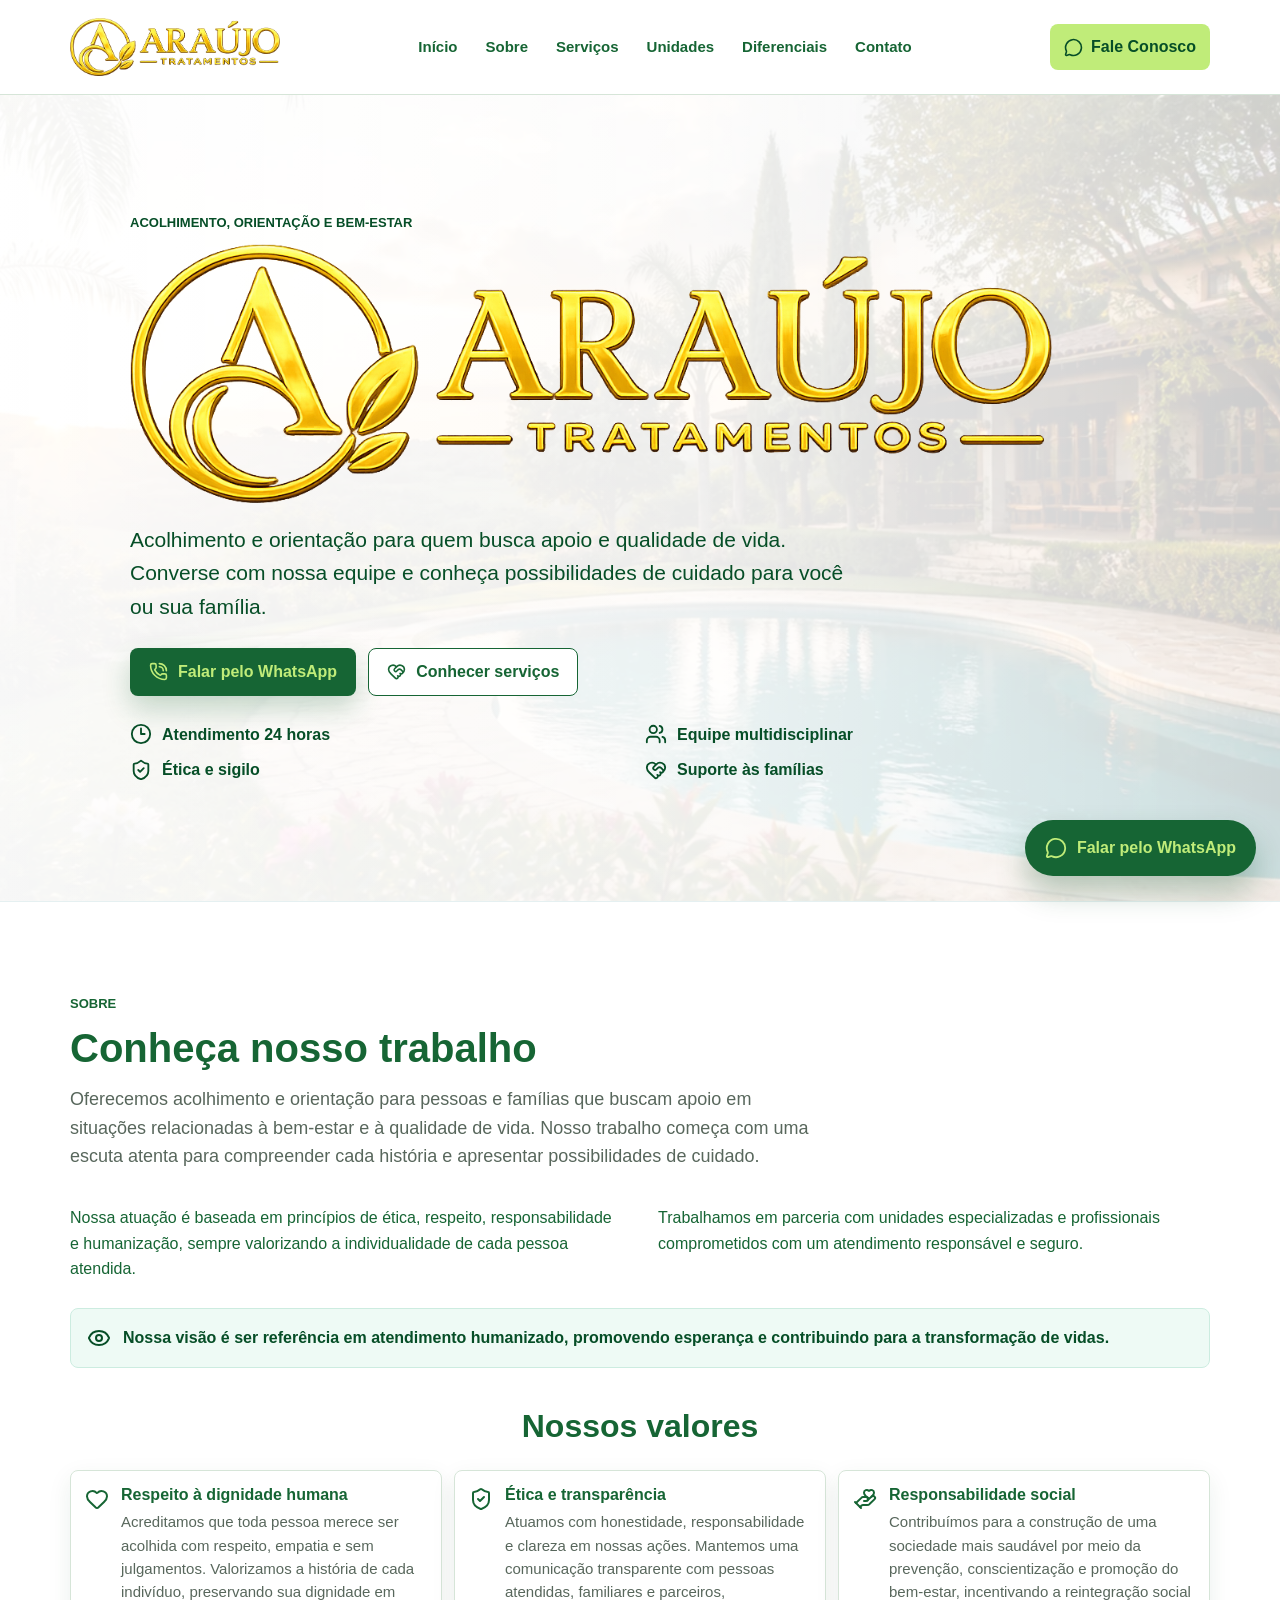
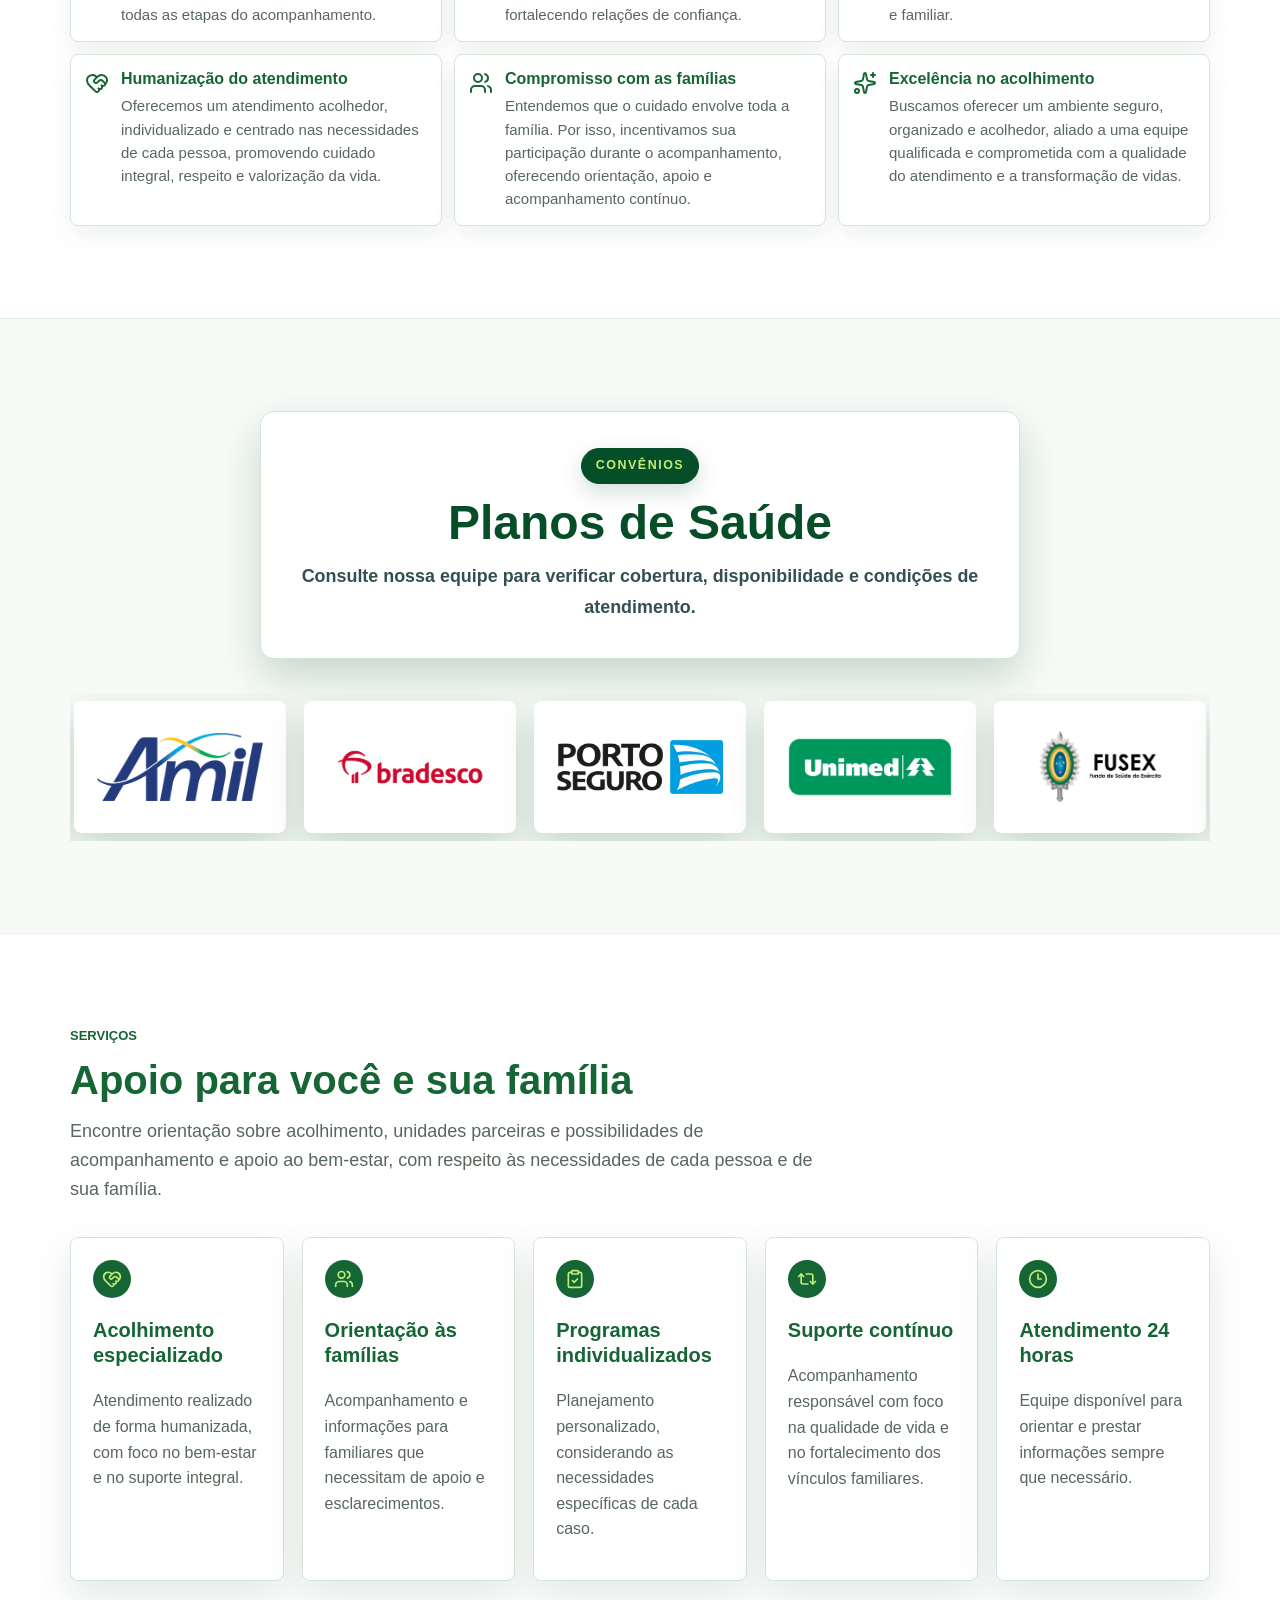
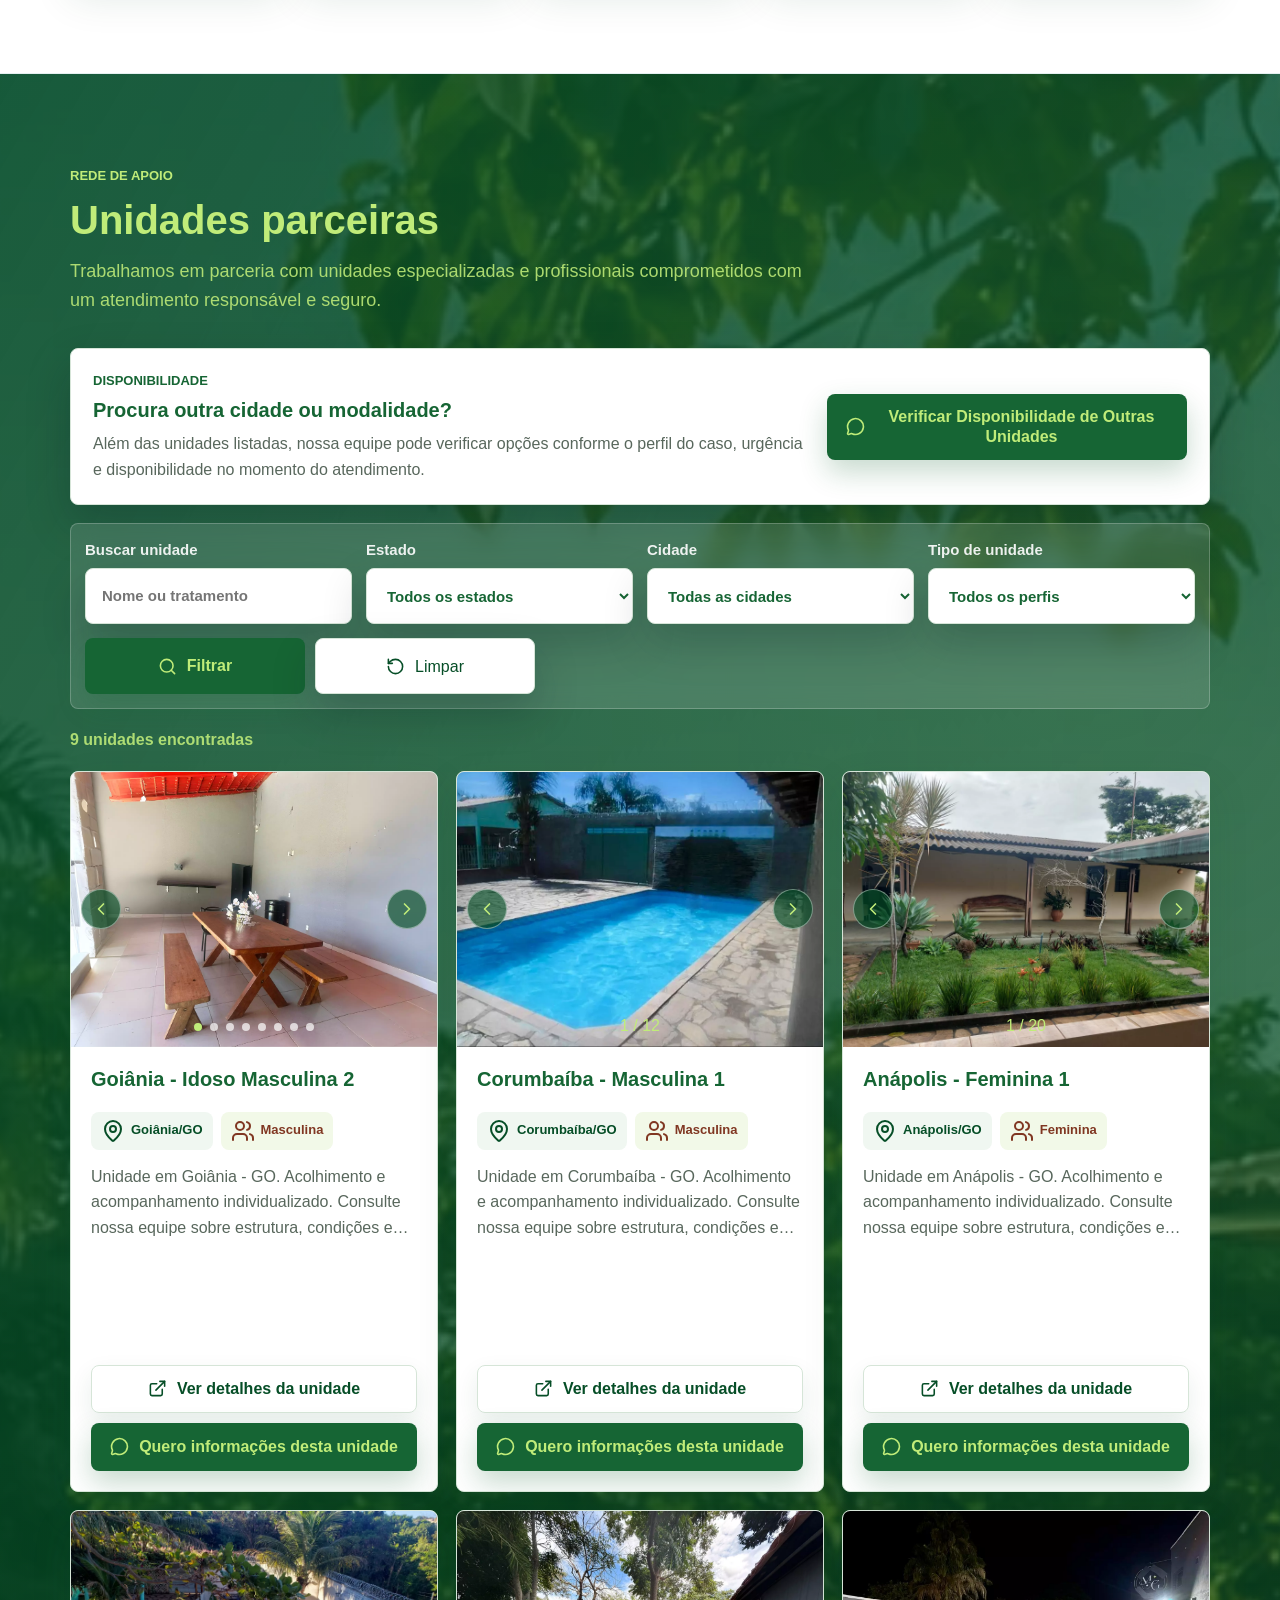
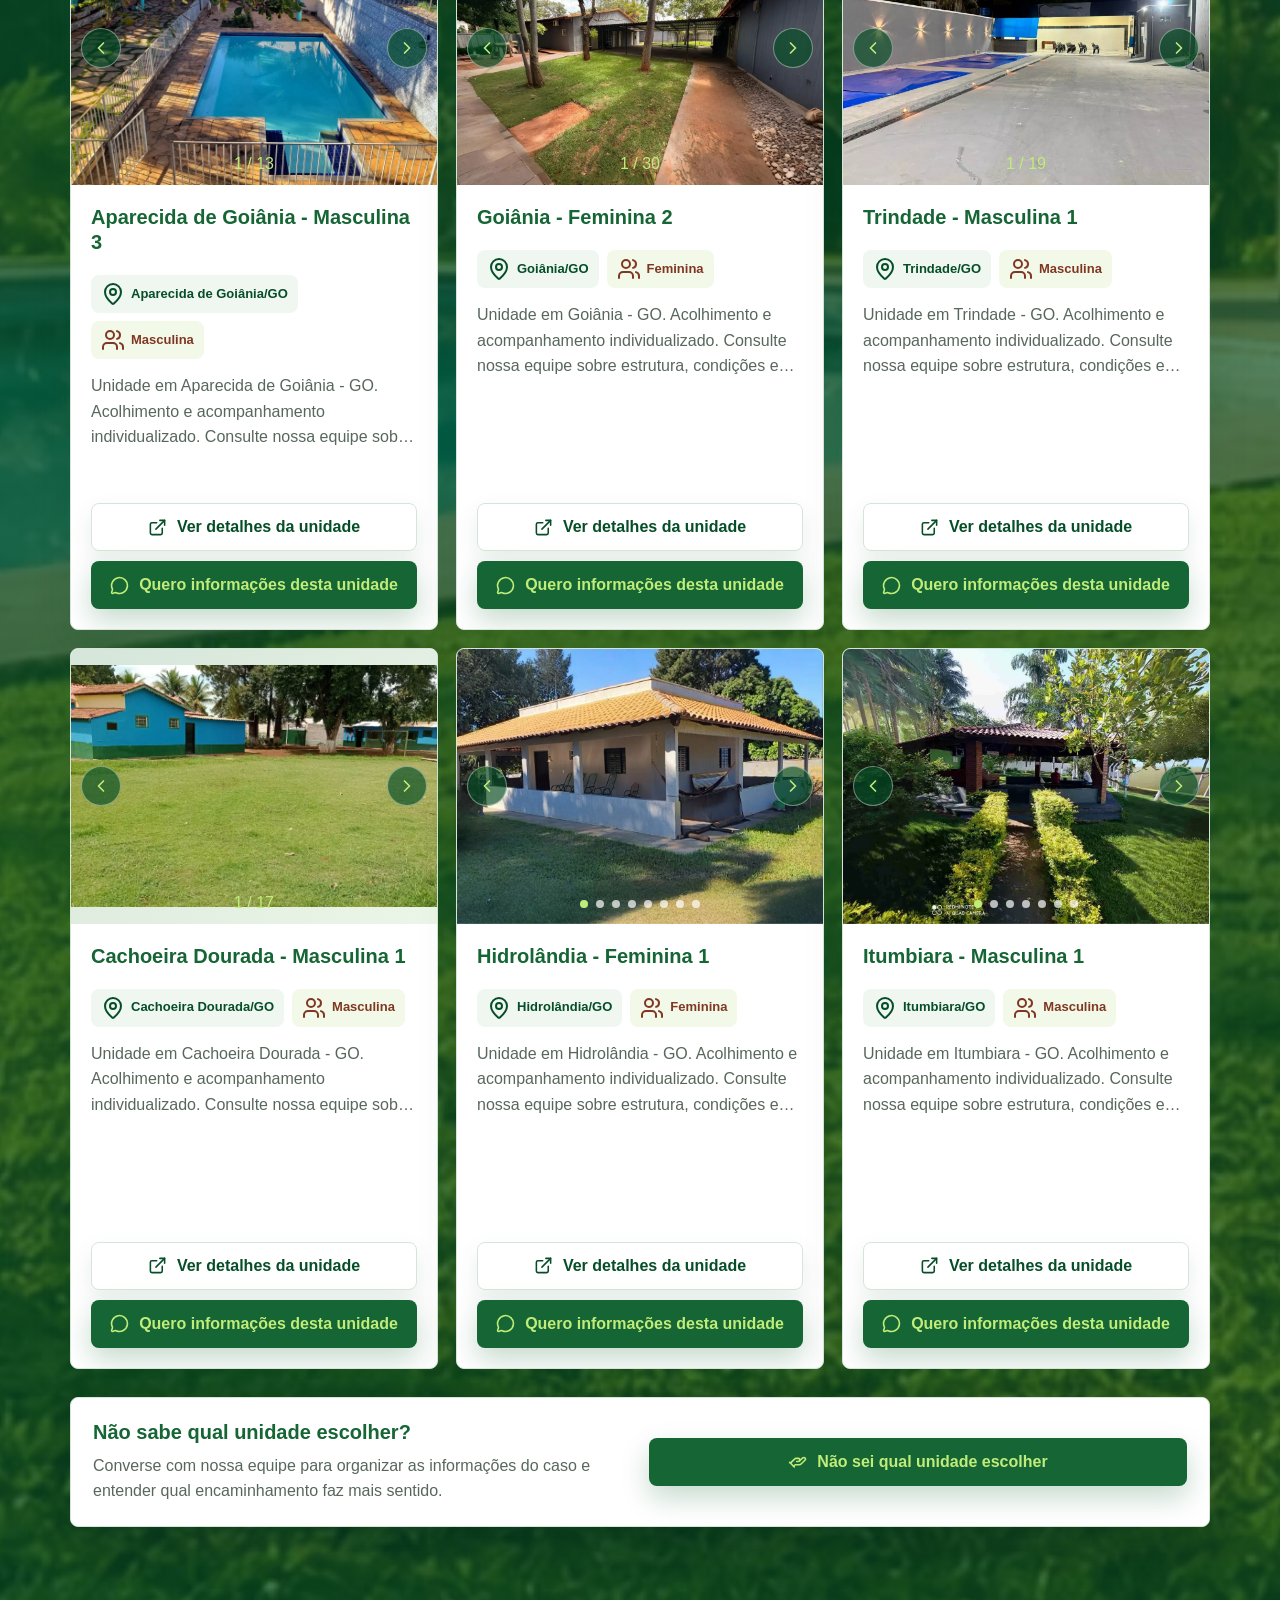
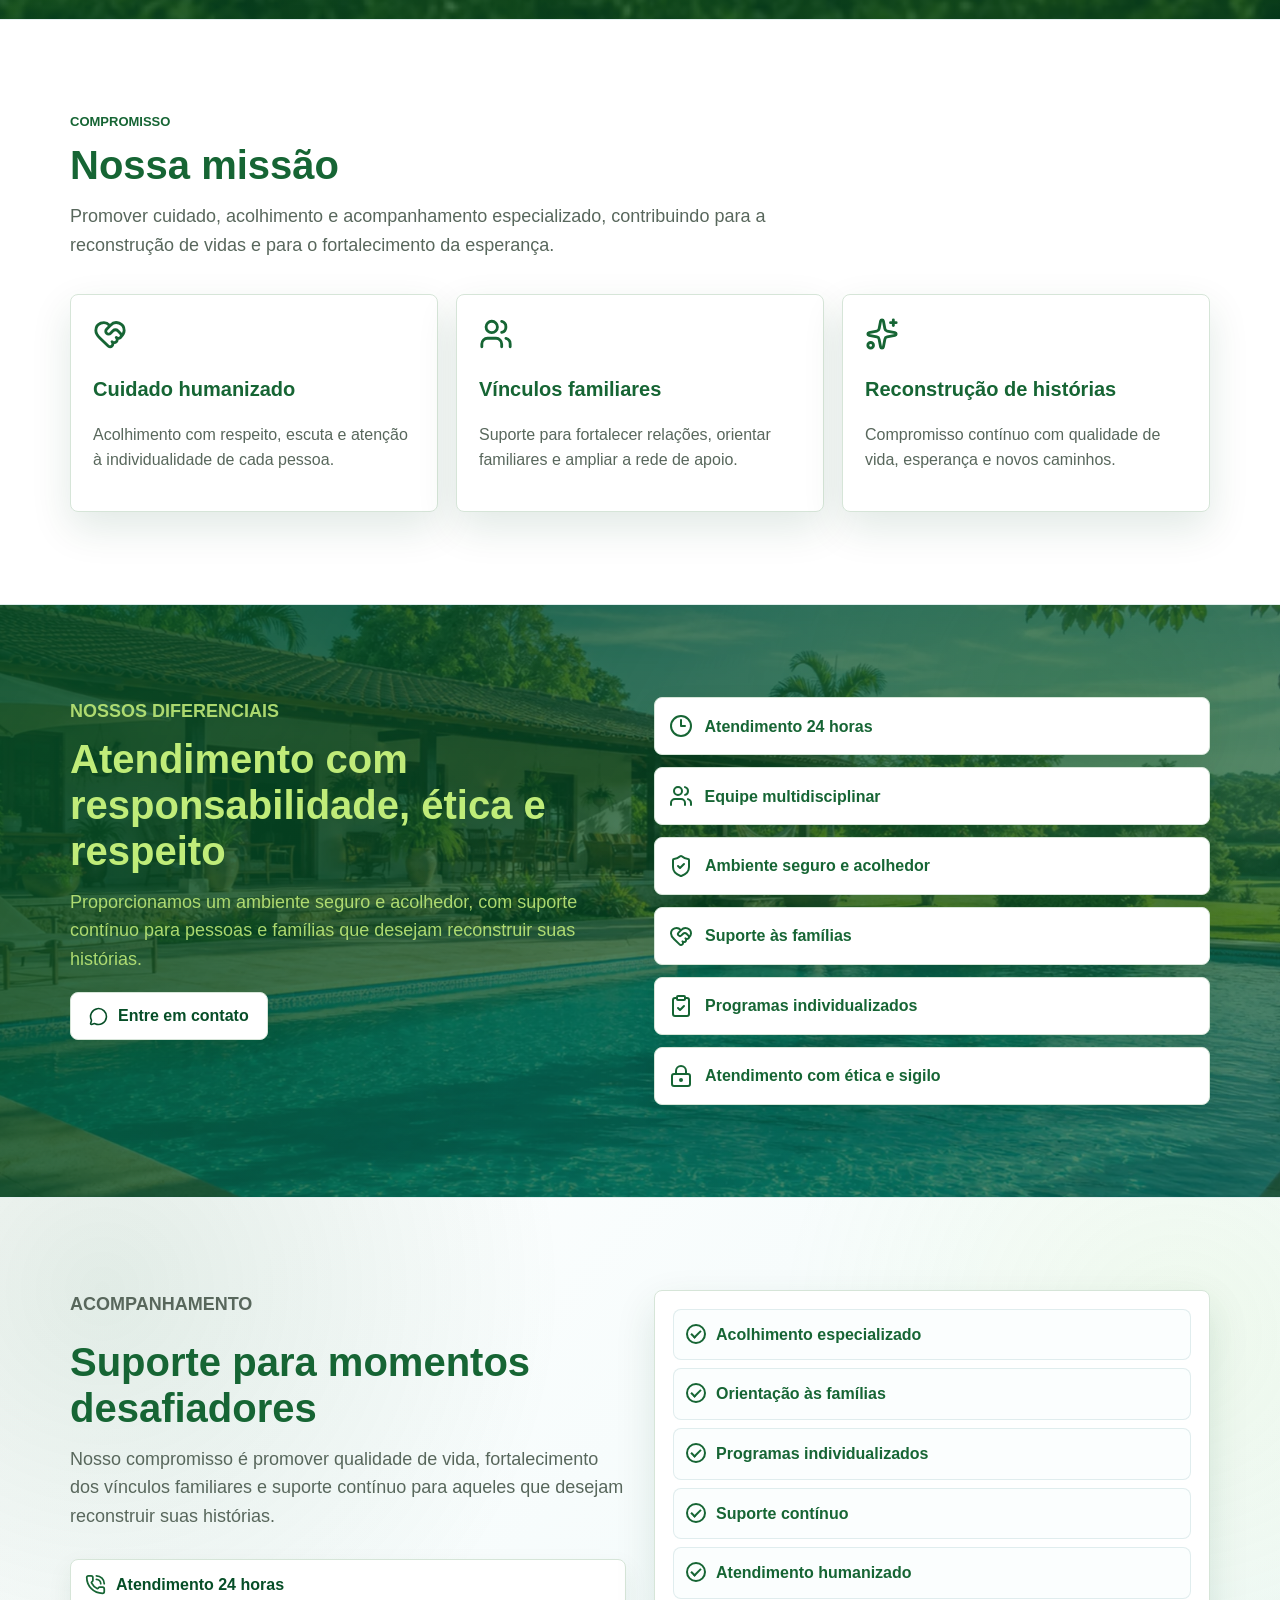
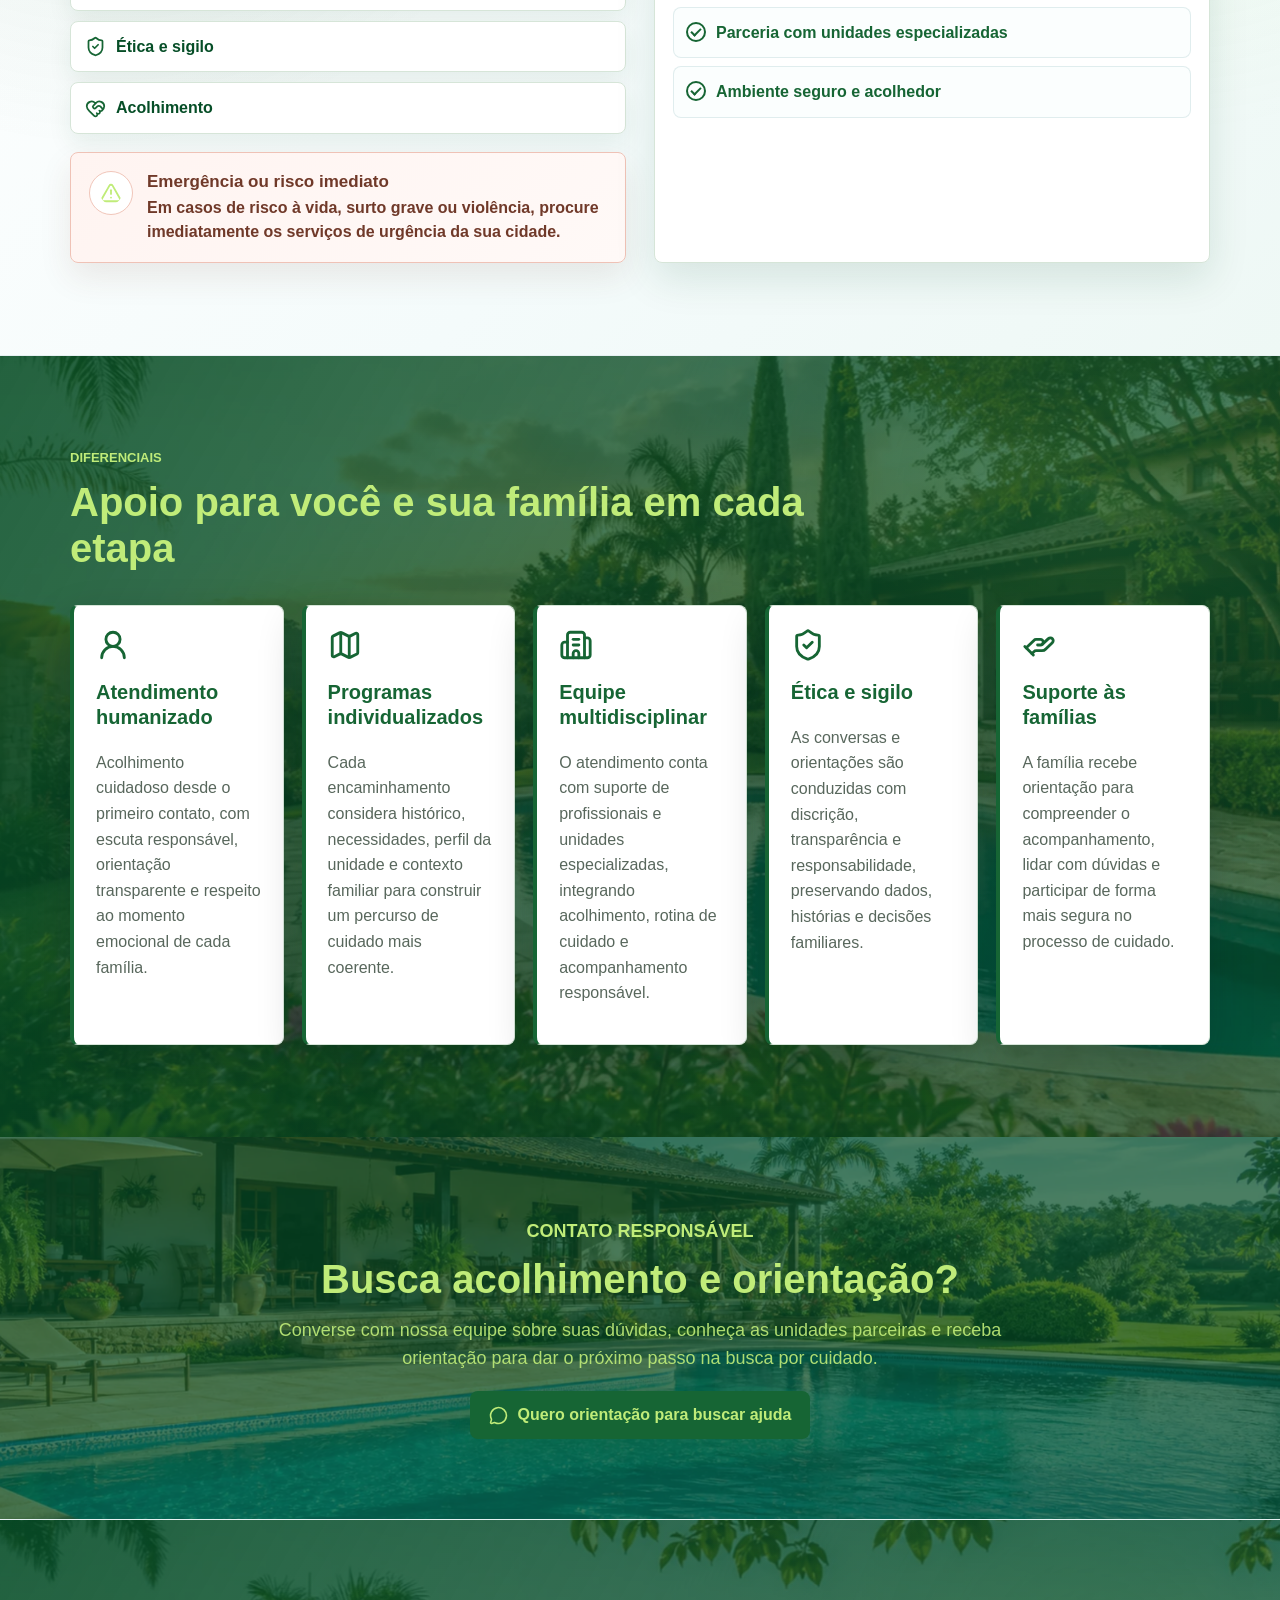
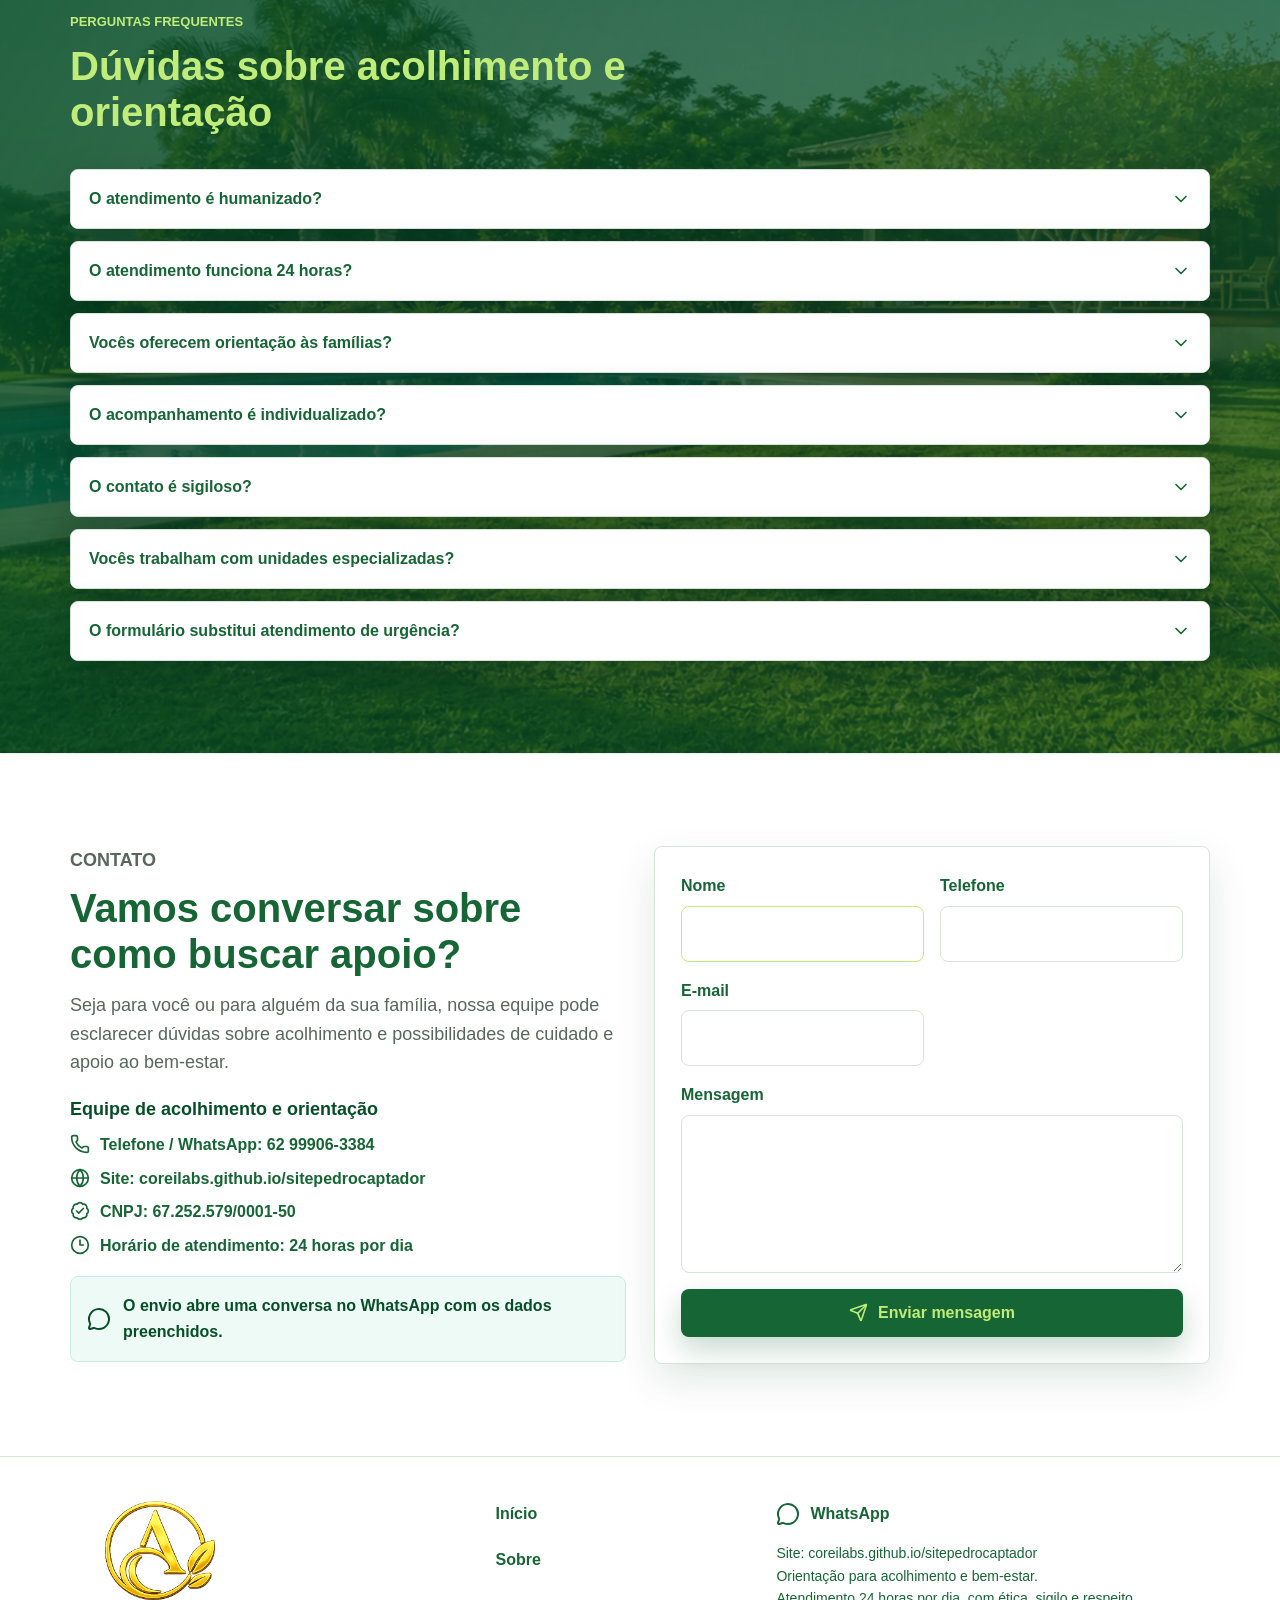
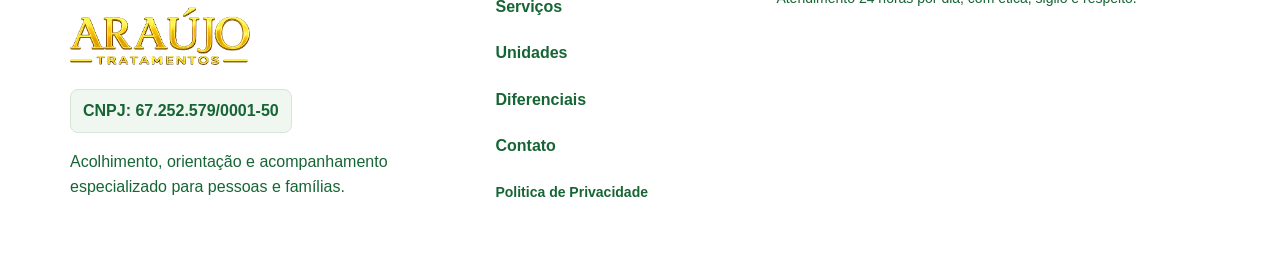
==== index.html @ b1c47b41 "a" ====
<!doctype html>
<html lang="pt-BR"><head><meta charset="utf-8"><meta name="viewport" content="width=device-width, initial-scale=1"><title>Araújo Tratamentos | Acolhimento e Bem-estar em Goiás</title><meta name="description" content="Acolhimento, orientação e apoio ao bem-estar em Goiás. Conheça as unidades parceiras e fale com nossa equipe. Atendimento 24 horas."><meta name="theme-color" content="#166534"><link rel="canonical" href="https://coreilabs.github.io/sitepedrocaptador/"><link rel="icon" href="assets/favicon.png?v=20261027"><meta property="og:locale" content="pt_BR"><meta property="og:type" content="website"><meta property="og:title" content="Araújo Tratamentos | Acolhimento e Bem-estar em Goiás"><meta property="og:description" content="Acolhimento, orientação e apoio ao bem-estar em Goiás. Conheça as unidades parceiras e fale com nossa equipe. Atendimento 24 horas."><meta property="og:url" content="https://coreilabs.github.io/sitepedrocaptador/"><meta property="og:image" content="https://coreilabs.github.io/sitepedrocaptador/assets/og.png?v=20261027"><meta name="twitter:card" content="summary_large_image"><meta name="twitter:description" content="Acolhimento, orientação e apoio ao bem-estar em Goiás. Conheça as unidades parceiras e fale com nossa equipe. Atendimento 24 horas."><link rel="stylesheet" href="assets/vendor/swiper/11.2.10/swiper-bundle.min.css"><link rel="stylesheet" href="assets/vendor/glightbox/3.3.1/glightbox.min.css"><link rel="stylesheet" href="assets/vendor/aos/2.3.4/aos.css"><link rel="stylesheet" href="assets/style.css"><link rel="stylesheet" href="assets/static.css"><script type="application/ld+json">{"@context": "https://schema.org", "@type": "Organization", "name": "Araújo Tratamentos", "url": "https://coreilabs.github.io/sitepedrocaptador", "logo": "https://coreilabs.github.io/sitepedrocaptador/assets/logotipo-horizontal.png?v=20261027", "telephone": "+5562999063384", "identifier": "67.252.579/0001-50", "areaServed": {"@type": "State", "name": "Goiás"}, "description": "Acolhimento, orientação e apoio ao bem-estar em Goiás. Conheça as unidades parceiras e fale com nossa equipe. Atendimento 24 horas."}</script><!-- Google tag (gtag.js) -->
<script async src="https://www.googletagmanager.com/gtag/js?id=AW-18540442624"></script>
<script>
  window.dataLayer = window.dataLayer || [];
  function gtag(){dataLayer.push(arguments);}
  gtag('js', new Date());
  gtag('config', 'AW-18540442624');
</script>
</head><body class="home static-site">
<header class="site-header" data-header="">
<div class="container header-inner">
<a aria-label="Araújo Tratamentos - início" class="brand" href="#inicio">
<img alt="Araújo Tratamentos" src="assets/logotipo-horizontal.png?v=20261027"/>
</a>
<button aria-expanded="false" aria-label="Abrir menu" class="nav-toggle" data-nav-toggle="" type="button">
<i data-lucide="menu"></i>
</button>
<nav aria-label="Menu principal" class="site-nav" data-nav-menu="">
<ul class="gat-menu"><li class="menu-item menu-item-type-custom menu-item-object-custom current-menu-item current_page_item menu-item-home menu-item-64" id="menu-item-64"><a aria-current="page" href="#inicio">Início</a></li>
<li class="menu-item menu-item-type-custom menu-item-object-custom current-menu-item current_page_item menu-item-home menu-item-66" id="menu-item-66"><a aria-current="page" href="#sobre">Sobre</a></li>
<li class="menu-item menu-item-type-custom menu-item-object-custom current-menu-item current_page_item menu-item-home menu-item-68" id="menu-item-68"><a aria-current="page" href="#servicos">Serviços</a></li>
<li class="menu-item menu-item-type-custom menu-item-object-custom current-menu-item current_page_item menu-item-home menu-item-70" id="menu-item-70"><a aria-current="page" href="#unidades">Unidades</a></li>
<li class="menu-item menu-item-type-custom menu-item-object-custom current-menu-item current_page_item menu-item-home menu-item-72" id="menu-item-72"><a aria-current="page" href="#diferenciais">Diferenciais</a></li>
<li class="menu-item menu-item-type-custom menu-item-object-custom current-menu-item current_page_item menu-item-home menu-item-74" id="menu-item-74"><a aria-current="page" href="#contato">Contato</a></li>
</ul> </nav>
<a class="header-cta" data-whatsapp-default="" href="https://wa.me/556299063384" rel="noopener noreferrer" target="_blank">
<i data-lucide="message-circle"></i><span>Fale Conosco</span>
</a>
</div>
</header>
<main>
<section class="hero visual-bg" data-parallax="" id="inicio" style="--section-image: url('img/backgrounds/chacara-piscina-03.webp'); --image-position: center 46%;">
<div class="container hero-content" data-aos="fade-up">
<p class="eyebrow">Acolhimento, orientação e bem-estar</p>
<div class="hero-brand"><h1 class="screen-reader-text">Araújo Tratamentos — Acolhimento e Bem-estar em Goiás</h1><img alt="" aria-hidden="true" class="hero-logo hero-logo-desktop" src="assets/logotipo-horizontal.png?v=20261027"/><img alt="" aria-hidden="true" class="hero-logo hero-logo-mobile" src="assets/logotipo-vertical.png?v=20261027"/></div>
<p class="hero-lead">Acolhimento e orientação para quem busca apoio e qualidade de vida. Converse com nossa equipe e conheça possibilidades de cuidado para você ou sua família.</p>
<div class="hero-actions">
<a class="btn btn-primary" data-whatsapp-default="" href="https://wa.me/556299063384" rel="noopener noreferrer" target="_blank">
<i data-lucide="phone-call"></i>
<span>Falar pelo WhatsApp</span>
</a>
<a class="btn btn-outline-light" href="#servicos">
<i data-lucide="heart-handshake"></i>
<span>Conhecer serviços</span>
</a>
</div>
<ul aria-label="Pontos de confiança" class="trust-list">
<li><i data-lucide="clock-3"></i>Atendimento 24 horas</li>
<li><i data-lucide="users"></i>Equipe multidisciplinar</li>
<li><i data-lucide="shield-check"></i>Ética e sigilo</li>
<li><i data-lucide="heart-handshake"></i>Suporte às famílias</li>
</ul>
</div>
</section>
<section class="section section-white" id="sobre">
<div class="container">
<div class="section-heading" data-aos="fade-up">
<p class="eyebrow">Sobre</p>
<h2>Conheça nosso trabalho</h2>
<p>Oferecemos acolhimento e orientação para pessoas e famílias que buscam apoio em situações relacionadas à bem-estar e à qualidade de vida. Nosso trabalho começa com uma escuta atenta para compreender cada história e apresentar possibilidades de cuidado.</p>
</div>
<div class="support-layout about-layout">
<div data-aos="fade-right">
<p>Nossa atuação é baseada em princípios de ética, respeito, responsabilidade e humanização, sempre valorizando a individualidade de cada pessoa atendida.</p>
<p>Trabalhamos em parceria com unidades especializadas e profissionais comprometidos com um atendimento responsável e seguro.</p>
<div class="contact-direct">
<i data-lucide="eye"></i>
<span>Nossa visão é ser referência em atendimento humanizado, promovendo esperança e contribuindo para a transformação de vidas.</span>
</div>
</div>
<h3 class="about-values-title">Nossos valores</h3>
<div aria-label="Nossos valores" class="support-list" data-aos="fade-left">
<div><i data-lucide="heart"></i><span class="value-copy"><strong>Respeito à dignidade humana</strong><p>Acreditamos que toda pessoa merece ser acolhida com respeito, empatia e sem julgamentos. Valorizamos a história de cada indivíduo, preservando sua dignidade em todas as etapas do acompanhamento.</p></span></div>
<div><i data-lucide="shield-check"></i><span class="value-copy"><strong>Ética e transparência</strong><p>Atuamos com honestidade, responsabilidade e clareza em nossas ações. Mantemos uma comunicação transparente com pessoas atendidas, familiares e parceiros, fortalecendo relações de confiança.</p></span></div>
<div><i data-lucide="hand-heart"></i><span class="value-copy"><strong>Responsabilidade social</strong><p>Contribuímos para a construção de uma sociedade mais saudável por meio da prevenção, conscientização e promoção do bem-estar, incentivando a reintegração social e familiar.</p></span></div>
<div><i data-lucide="heart-handshake"></i><span class="value-copy"><strong>Humanização do atendimento</strong><p>Oferecemos um atendimento acolhedor, individualizado e centrado nas necessidades de cada pessoa, promovendo cuidado integral, respeito e valorização da vida.</p></span></div>
<div><i data-lucide="users"></i><span class="value-copy"><strong>Compromisso com as famílias</strong><p>Entendemos que o cuidado envolve toda a família. Por isso, incentivamos sua participação durante o acompanhamento, oferecendo orientação, apoio e acompanhamento contínuo.</p></span></div>
<div><i data-lucide="sparkles"></i><span class="value-copy"><strong>Excelência no acolhimento</strong><p>Buscamos oferecer um ambiente seguro, organizado e acolhedor, aliado a uma equipe qualificada e comprometida com a qualidade do atendimento e a transformação de vidas.</p></span></div>
</div>
</div>
</div>
</section>
<section class="section health-plans-section" id="planos-saude">
<div class="container">
<div class="section-heading health-plans-heading" data-aos="fade-up">
<p class="eyebrow">Convênios</p>
<h2>Planos de Saúde</h2>
<p>Consulte nossa equipe para verificar cobertura, disponibilidade e condições de atendimento.</p>
</div>
<div class="health-plans-carousel swiper" data-aos="fade-up" data-health-plans-carousel="">
<div class="swiper-wrapper">
<div class="swiper-slide">
<div class="health-plan-logo">
<img alt="Plano de saude 1" loading="lazy" src="assets/media/bff8ca21fbf2fbd9dc77.webp"/>
</div>
</div>
<div class="swiper-slide">
<div class="health-plan-logo">
<img alt="Plano de saude 2" loading="lazy" src="assets/media/c835689d4ea5dfc7ed80.webp"/>
</div>
</div>
<div class="swiper-slide">
<div class="health-plan-logo">
<img alt="Plano de saude 3" loading="lazy" src="assets/media/4aa8906b1c56ac7e76dc.webp"/>
</div>
</div>
<div class="swiper-slide">
<div class="health-plan-logo">
<img alt="Plano de saude 4" loading="lazy" src="assets/media/f9fedcbf18bcaa204c54.webp"/>
</div>
</div>
<div class="swiper-slide">
<div class="health-plan-logo">
<img alt="Unimed" loading="lazy" src="assets/img/health-plans/unimed.webp"/>
</div>
</div>
</div>
</div>
</div>
</section>
<section class="section section-white" id="servicos">
<div class="container">
<div class="section-heading" data-aos="fade-up">
<p class="eyebrow">Serviços</p>
<h2>Apoio para você e sua família</h2>
<p>Encontre orientação sobre acolhimento, unidades parceiras e possibilidades de acompanhamento e apoio ao bem-estar, com respeito às necessidades de cada pessoa e de sua família.</p>
</div>
<div class="steps-grid">
<article class="step-card" data-aos="fade-up">
<span><i data-lucide="heart-handshake"></i></span>
<h3>Acolhimento especializado</h3>
<p>Atendimento realizado de forma humanizada, com foco no bem-estar e no suporte integral.</p>
</article>
<article class="step-card" data-aos="fade-up" data-aos-delay="60">
<span><i data-lucide="users"></i></span>
<h3>Orientação às famílias</h3>
<p>Acompanhamento e informações para familiares que necessitam de apoio e esclarecimentos.</p>
</article>
<article class="step-card" data-aos="fade-up" data-aos-delay="120">
<span><i data-lucide="clipboard-check"></i></span>
<h3>Programas individualizados</h3>
<p>Planejamento personalizado, considerando as necessidades específicas de cada caso.</p>
</article>
<article class="step-card" data-aos="fade-up" data-aos-delay="180">
<span><i data-lucide="repeat-2"></i></span>
<h3>Suporte contínuo</h3>
<p>Acompanhamento responsável com foco na qualidade de vida e no fortalecimento dos vínculos familiares.</p>
</article>
<article class="step-card" data-aos="fade-up" data-aos-delay="240">
<span><i data-lucide="clock-3"></i></span>
<h3>Atendimento 24 horas</h3>
<p>Equipe disponível para orientar e prestar informações sempre que necessário.</p>
</article>
</div>
</div>
</section>
<section class="section image-band" data-parallax="" id="unidades" style="--section-image: url('img/backgrounds/chacara-piscina-01.webp');">
<div class="container">
<div class="section-heading" data-aos="fade-up">
<p class="eyebrow">Rede de apoio</p>
<h2>Unidades parceiras</h2>
<p>Trabalhamos em parceria com unidades especializadas e profissionais comprometidos com um atendimento responsável e seguro.</p>
</div>
<div class="unit-availability" data-aos="fade-up">
<div>
<p class="eyebrow">Disponibilidade</p>
<h3>Procura outra cidade ou modalidade?</h3>
<p>Além das unidades listadas, nossa equipe pode verificar opções conforme o perfil do caso, urgência e disponibilidade no momento do atendimento.</p>
</div>
<a class="btn btn-primary" data-whatsapp-other-units="" href="https://wa.me/556299063384" rel="noopener noreferrer" target="_blank">
<i data-lucide="message-circle"></i>
<span>Verificar Disponibilidade de Outras Unidades</span>
</a>
</div>
<form aria-label="Filtros das unidades" class="unit-toolbar unit-toolbar-api">
<label class="select-filter" for="unitSearch"><span>Buscar unidade</span><input aria-controls="unidadesGrid" id="unitSearch" maxlength="100" placeholder="Nome ou tratamento" type="search"/></label>
<label class="select-filter" for="stateFilter"><span>Estado</span><select aria-controls="unidadesGrid" id="stateFilter"><option value="">Todos os estados</option><option value="GO">Goiás</option></select></label>
<label class="select-filter" for="cityFilter"><span>Cidade</span><select aria-controls="unidadesGrid" id="cityFilter"><option value="">Todas as cidades</option></select></label>
<label class="select-filter" for="typeFilter"><span>Tipo de unidade</span><select aria-controls="unidadesGrid" id="typeFilter"><option value="">Todos os perfis</option></select></label>
<div class="unit-filter-actions"><button class="btn btn-primary" type="submit"><i data-lucide="search"></i><span>Filtrar</span></button><button class="filter-reset" type="reset"><i data-lucide="rotate-ccw"></i><span>Limpar</span></button></div></form>
<p aria-live="polite" class="unit-count" id="unitCount">9 unidades encontradas</p>
<div aria-live="polite" class="units-grid" id="unidadesGrid"></div><noscript><p>Ative o JavaScript para consultar as nove unidades e suas fotos, ou fale com nossa equipe pelo telefone <a href="tel:+5562999063384">62 99906-3384</a>.</p></noscript>
<p class="empty-state" hidden="" id="emptyState">Nenhuma unidade encontrada com os filtros selecionados.</p>

<div class="unit-help" data-aos="fade-up">
<div>
<h3>Não sabe qual unidade escolher?</h3>
<p>Converse com nossa equipe para organizar as informações do caso e entender qual encaminhamento faz mais sentido.</p>
</div>
<a class="btn btn-primary" data-whatsapp-unknown="" href="https://wa.me/556299063384" rel="noopener noreferrer" target="_blank">
<i data-lucide="helping-hand"></i>
<span>Não sei qual unidade escolher</span>
</a>
</div>
</div>
</section>
<section class="section section-white">
<div class="container">
<div class="section-heading" data-aos="fade-up">
<p class="eyebrow">Compromisso</p>
<h2>Nossa missão</h2>
<p>Promover cuidado, acolhimento e acompanhamento especializado, contribuindo para a reconstrução de vidas e para o fortalecimento da esperança.</p>
</div>
<div class="cards-grid three">
<article class="info-card" data-aos="zoom-in">
<i data-lucide="heart-handshake"></i>
<h3>Cuidado humanizado</h3>
<p>Acolhimento com respeito, escuta e atenção à individualidade de cada pessoa.</p>
</article>
<article class="info-card" data-aos="zoom-in" data-aos-delay="80">
<i data-lucide="users"></i>
<h3>Vínculos familiares</h3>
<p>Suporte para fortalecer relações, orientar familiares e ampliar a rede de apoio.</p>
</article>
<article class="info-card" data-aos="zoom-in" data-aos-delay="160">
<i data-lucide="sparkles"></i>
<h3>Reconstrução de histórias</h3>
<p>Compromisso contínuo com qualidade de vida, esperança e novos caminhos.</p>
</article>
</div>
</div>
</section>
<section class="section image-band support-section" data-parallax="" id="diferenciais" style="--section-image: url('img/backgrounds/chacara-piscina-02.webp');">
<div class="container support-layout">
<div class="support-copy" data-aos="fade-right">
<p class="eyebrow">Nossos diferenciais</p>
<h2>Atendimento com responsabilidade, ética e respeito</h2>
<p>Proporcionamos um ambiente seguro e acolhedor, com suporte contínuo para pessoas e famílias que desejam reconstruir suas histórias.</p>
<a class="btn btn-secondary" href="#contato">
<i data-lucide="message-circle"></i>
<span>Entre em contato</span>
</a>
</div>
<div class="support-list" data-aos="fade-left">
<div><i data-lucide="clock-3"></i><span>Atendimento 24 horas</span></div>
<div><i data-lucide="users"></i><span>Equipe multidisciplinar</span></div>
<div><i data-lucide="shield-check"></i><span>Ambiente seguro e acolhedor</span></div>
<div><i data-lucide="heart-handshake"></i><span>Suporte às famílias</span></div>
<div><i data-lucide="clipboard-check"></i><span>Programas individualizados</span></div>
<div><i data-lucide="lock-keyhole"></i><span>Atendimento com ética e sigilo</span></div>
</div>
</div>
</section>
<section class="section section-white alert-section">
<div class="container alert-layout">
<div class="alert-copy" data-aos="fade-up">
<p class="eyebrow">Acompanhamento</p>
<h2>Suporte para momentos desafiadores</h2>
<p>Nosso compromisso é promover qualidade de vida, fortalecimento dos vínculos familiares e suporte contínuo para aqueles que desejam reconstruir suas histórias.</p>
<div aria-label="Prioridades no atendimento" class="alert-highlights">
<span><i data-lucide="phone-call"></i>Atendimento 24 horas</span>
<span><i data-lucide="shield-check"></i>Ética e sigilo</span>
<span><i data-lucide="heart-handshake"></i>Acolhimento</span>
</div>
<div class="emergency-note" data-aos="fade-up">
<i data-lucide="alert-triangle"></i>
<div>
<strong>Emergência ou risco imediato</strong>
<p>Em casos de risco à vida, surto grave ou violência, procure imediatamente os serviços de urgência da sua cidade.</p>
</div>
</div>
</div>
<ul class="alert-list" data-aos="fade-up" data-aos-delay="80">
<li><span aria-hidden="true" class="alert-check"></span>Acolhimento especializado</li>
<li><span aria-hidden="true" class="alert-check"></span>Orientação às famílias</li>
<li><span aria-hidden="true" class="alert-check"></span>Programas individualizados</li>
<li><span aria-hidden="true" class="alert-check"></span>Suporte contínuo</li>
<li><span aria-hidden="true" class="alert-check"></span>Atendimento humanizado</li>
<li><span aria-hidden="true" class="alert-check"></span>Parceria com unidades especializadas</li>
<li><span aria-hidden="true" class="alert-check"></span>Ambiente seguro e acolhedor</li>
</ul>
</div>
</section>
<section class="section image-band" data-parallax="" id="por-que-falar" style="--section-image: url('img/backgrounds/chacara-piscina-03.webp');">
<div class="container">
<div class="section-heading" data-aos="fade-up">
<p class="eyebrow">Diferenciais</p>
<h2>Apoio para você e sua família em cada etapa</h2>
</div> <div class="difference-grid">
<article class="difference-card" data-aos="fade-up">
<i data-lucide="user-round"></i>
<h3>Atendimento humanizado</h3>
<p>Acolhimento cuidadoso desde o primeiro contato, com escuta responsável, orientação transparente e respeito ao momento emocional de cada família.</p>

</article>
<article class="difference-card" data-aos="fade-up" data-aos-delay="60">
<i data-lucide="map"></i>
<h3>Programas individualizados</h3>
<p>Cada encaminhamento considera histórico, necessidades, perfil da unidade e contexto familiar para construir um percurso de cuidado mais coerente.</p>

</article>
<article class="difference-card" data-aos="fade-up" data-aos-delay="120">
<i data-lucide="building-2"></i>
<h3>Equipe multidisciplinar</h3>
<p>O atendimento conta com suporte de profissionais e unidades especializadas, integrando acolhimento, rotina de cuidado e acompanhamento responsável.</p>

</article>
<article class="difference-card" data-aos="fade-up" data-aos-delay="180">
<i data-lucide="shield-check"></i>
<h3>Ética e sigilo</h3>
<p>As conversas e orientações são conduzidas com discrição, transparência e responsabilidade, preservando dados, histórias e decisões familiares.</p>

</article>
<article class="difference-card" data-aos="fade-up" data-aos-delay="240">
<i data-lucide="helping-hand"></i>
<h3>Suporte às famílias</h3>
<p>A família recebe orientação para compreender o acompanhamento, lidar com dúvidas e participar de forma mais segura no processo de cuidado.</p>

</article>
</div>
</div>
</section>

<section class="cta-strip visual-bg" data-parallax="" style="--section-image: url('img/backgrounds/chacara-piscina-02.webp');">
<div class="container" data-aos="fade-up">
<p class="eyebrow">Contato responsável</p>
<h2>Busca acolhimento e orientação?</h2>
<p>Converse com nossa equipe sobre suas dúvidas, conheça as unidades parceiras e receba orientação para dar o próximo passo na busca por cuidado.</p>
<a class="btn btn-primary" data-whatsapp-default="" href="https://wa.me/556299063384" rel="noopener noreferrer" target="_blank">
<i data-lucide="message-circle"></i>
<span>Quero orientação para buscar ajuda</span>
</a>
</div>
</section>
<section class="section image-band" data-parallax="" id="duvidas" style="--section-image: url('img/backgrounds/chacara-piscina-01.webp');">
<div class="container">
<div class="section-heading" data-aos="fade-up">
<p class="eyebrow">Perguntas frequentes</p>
<h2>Dúvidas sobre acolhimento e orientação</h2>
</div>
<div class="faq-list" data-aos="fade-up">
<article class="faq-item">
<button aria-controls="faq-1" aria-expanded="false" type="button">
<span>O atendimento é humanizado?</span>
<i data-lucide="chevron-down"></i>
</button>
<div class="faq-answer" hidden="" id="faq-1">
<p>Sim. Nossa atuação é baseada em acolhimento, respeito, ética e atenção individualizada.</p>
</div>
</article>
<article class="faq-item">
<button aria-controls="faq-2" aria-expanded="false" type="button">
<span>O atendimento funciona 24 horas?</span>
<i data-lucide="chevron-down"></i>
</button>
<div class="faq-answer" hidden="" id="faq-2">
<p>Sim. A equipe fica disponível para orientar e prestar informações sempre que necessário.</p>
</div>
</article>
<article class="faq-item">
<button aria-controls="faq-3" aria-expanded="false" type="button">
<span>Vocês oferecem orientação às famílias?</span>
<i data-lucide="chevron-down"></i>
</button>
<div class="faq-answer" hidden="" id="faq-3">
<p>Sim. Oferecemos acompanhamento e informações para familiares que necessitam de apoio e esclarecimentos.</p>
</div>
</article>
<article class="faq-item">
<button aria-controls="faq-4" aria-expanded="false" type="button">
<span>O acompanhamento é individualizado?</span>
<i data-lucide="chevron-down"></i>
</button>
<div class="faq-answer" hidden="" id="faq-4">
<p>Sim. O planejamento considera as necessidades específicas de cada pessoa e família.</p>
</div>
</article>
<article class="faq-item">
<button aria-controls="faq-5" aria-expanded="false" type="button">
<span>O contato é sigiloso?</span>
<i data-lucide="chevron-down"></i>
</button>
<div class="faq-answer" hidden="" id="faq-5">
<p>Sim. O atendimento é conduzido com ética, sigilo e respeito à dignidade humana.</p>
</div>
</article>
<article class="faq-item">
<button aria-controls="faq-6" aria-expanded="false" type="button">
<span>Vocês trabalham com unidades especializadas?</span>
<i data-lucide="chevron-down"></i>
</button>
<div class="faq-answer" hidden="" id="faq-6">
<p>Sim. Trabalhamos em parceria com unidades especializadas e profissionais comprometidos com atendimento responsável e seguro.</p>
</div>
</article>
<article class="faq-item">
<button aria-controls="faq-7" aria-expanded="false" type="button">
<span>O formulário substitui atendimento de urgência?</span>
<i data-lucide="chevron-down"></i>
</button>
<div class="faq-answer" hidden="" id="faq-7">
<p>Não. Em casos de risco à vida, surto grave ou violência, procure imediatamente os serviços de urgência da sua cidade.</p>
</div>
</article>
</div>
</div>
</section>
<section class="section section-white contact-section" id="contato">
<div class="container contact-layout">
<div class="contact-copy" data-aos="fade-right">
<p class="eyebrow">Contato</p>
<h2>Vamos conversar sobre como buscar apoio?</h2>
<p>Seja para você ou para alguém da sua família, nossa equipe pode esclarecer dúvidas sobre acolhimento e possibilidades de cuidado e apoio ao bem-estar.</p>
<div aria-label="Dados de contato" class="contact-details">
<p><strong>Equipe de acolhimento e orientação</strong></p>
<p><i data-lucide="phone"></i><span>Telefone / WhatsApp: 62 99906-3384</span></p>
<p><i data-lucide="globe"></i><span>Site: coreilabs.github.io/sitepedrocaptador</span></p>
<p><i data-lucide="badge-check"></i><span>CNPJ: 67.252.579/0001-50</span></p>
<p><i data-lucide="clock-3"></i><span>Horário de atendimento: 24 horas por dia</span></p>
</div>
<div class="contact-direct">
<i data-lucide="message-circle"></i>
<span>O envio abre uma conversa no WhatsApp com os dados preenchidos.</span>
</div>
</div>
<form action="https://api.whatsapp.com/send/" class="contact-form" data-aos="fade-left" data-contact-form="" method="get"><input name="phone" type="hidden" value="556299063384"/>
<div class="form-row">
<label for="nome">Nome</label>
<input autocomplete="name" id="nome" required="" type="text"/>
</div>
<div class="form-row">
<label for="telefone">Telefone</label>
<input autocomplete="tel" id="telefone" type="tel"/>
</div>
<div class="form-row">
<label for="email">E-mail</label>
<input autocomplete="email" id="email" type="email"/>
</div>
<div class="form-row full">
<label for="mensagem">Mensagem</label>
<textarea id="mensagem" rows="5"></textarea>
</div>
<button class="btn btn-primary full" type="submit">
<i data-lucide="send"></i>
<span>Enviar mensagem</span>
</button>
</form>
</div>
</section>
</main><footer class="site-footer">
<div class="container footer-layout">
<div>
<div class="footer-brands"><img class="footer-group-logo" alt="Araújo Tratamentos" src="assets/logotipo-vertical.png?v=20261027" loading="lazy"/></div>
<p class="footer-cnpj">CNPJ: 67.252.579/0001-50</p>
<p>Acolhimento, orientação e acompanhamento especializado para pessoas e famílias.</p>
</div>
<nav aria-label="Links do rodape">
<ul class="gat-menu"><li class="menu-item menu-item-type-custom menu-item-object-custom current-menu-item current_page_item menu-item-home menu-item-63" id="menu-item-63"><a aria-current="page" href="#inicio">Início</a></li>
<li class="menu-item menu-item-type-custom menu-item-object-custom current-menu-item current_page_item menu-item-home menu-item-65" id="menu-item-65"><a aria-current="page" href="#sobre">Sobre</a></li>
<li class="menu-item menu-item-type-custom menu-item-object-custom current-menu-item current_page_item menu-item-home menu-item-67" id="menu-item-67"><a aria-current="page" href="#servicos">Serviços</a></li>
<li class="menu-item menu-item-type-custom menu-item-object-custom current-menu-item current_page_item menu-item-home menu-item-69" id="menu-item-69"><a aria-current="page" href="#unidades">Unidades</a></li>
<li class="menu-item menu-item-type-custom menu-item-object-custom current-menu-item current_page_item menu-item-home menu-item-71" id="menu-item-71"><a aria-current="page" href="#diferenciais">Diferenciais</a></li>
<li class="menu-item menu-item-type-custom menu-item-object-custom current-menu-item current_page_item menu-item-home menu-item-73" id="menu-item-73"><a aria-current="page" href="#contato">Contato</a></li>
<li class="menu-item menu-item-type-custom menu-item-object-custom menu-item-75" id="menu-item-75"><a href="politica-de-privacidade.html">Politica de Privacidade</a></li>
</ul> </nav>
<div>
<a class="footer-whatsapp" data-whatsapp-default="" href="https://wa.me/556299063384" rel="noopener noreferrer" target="_blank">
<i data-lucide="message-circle"></i><span>WhatsApp</span>
</a>
<p class="footer-note">Site: coreilabs.github.io/sitepedrocaptador<br/>Orientação para acolhimento e bem-estar.<br/>Atendimento 24 horas por dia, com ética, sigilo e respeito.</p>
</div>
</div>
</footer>
<a aria-label="Falar pelo WhatsApp" class="floating-whatsapp" data-whatsapp-default="" href="https://wa.me/556299063384" rel="noopener noreferrer" target="_blank">
<i data-lucide="message-circle"></i><span>Falar pelo WhatsApp</span>
</a>









<script src="assets/vendor/swiper/11.2.10/swiper-bundle.min.js" defer></script><script src="assets/vendor/glightbox/3.3.1/glightbox.min.js" defer></script><script src="assets/vendor/aos/2.3.4/aos.js" defer></script><script src="assets/vendor/lucide/1.58.0/lucide.min.js" defer></script><script src="assets/js/units.js" defer></script><script src="assets/js/main.js" defer></script></body></html>
---- assets/style.css ----
:root {
  --primary: #166534;
  --primary-dark: #064e27;
  --primary-soft: #f0f7f1;
  --secondary: #f7faf7;
  --accent: #c0ec79;
  --accent-soft: #f2f9e8;
  --ink: #166534;
  --muted: #58675c;
  --white: #ffffff;
  --border: #d6e5d8;
  --warning: #fff4f1;
  --success: #eefaf5;
  --shadow: 0 16px 40px rgba(6, 78, 39, 0.12);
  --radius: 8px;
  --header-height: 82px;
}

*,
*::before,
*::after {
  box-sizing: border-box;
}

html {
  scroll-behavior: smooth;
  scroll-padding-top: 110px;
}

body {
  margin: 0;
  color: var(--ink);
  background: var(--white);
  font-family: Arial, Helvetica, sans-serif;
  font-size: 16px;
  line-height: 1.6;
  letter-spacing: 0;
  overflow-x: hidden;
}

body.nav-open {
  overflow: hidden;
}

img {
  display: block;
  max-width: 100%;
}

a {
  color: inherit;
  text-decoration: none;
}

.screen-reader-text {
  position: absolute;
  width: 1px;
  height: 1px;
  padding: 0;
  margin: -1px;
  overflow: hidden;
  clip: rect(0, 0, 0, 0);
  white-space: nowrap;
  border: 0;
}

button,
input,
select,
textarea {
  font: inherit;
  letter-spacing: 0;
}

button,
a,
input,
select,
textarea {
  outline-color: var(--accent);
  outline-offset: 3px;
}

.container {
  width: min(1120px, calc(100% - 32px));
  margin: 0 auto;
}

.site-header {
  position: sticky;
  top: 0;
  z-index: 50;
  background: linear-gradient(135deg, rgba(6, 78, 39, 0.98), rgba(22, 101, 52, 0.98));
  border-bottom: 1px solid rgba(192, 236, 121, 0.28);
  backdrop-filter: blur(16px);
  transition: box-shadow 0.2s ease, background 0.2s ease;
}

.site-header.is-scrolled {
  background: var(--primary-dark);
  box-shadow: 0 12px 32px rgba(6, 78, 39, 0.11);
}

.header-inner {
  min-height: var(--header-height);
  display: flex;
  align-items: center;
  gap: 14px;
}

.brand {
  flex: 1 1 auto;
  min-width: 0;
}

.brand img {
  width: auto;
  height: 54px;
}

.site-nav {
  position: fixed;
  inset: var(--header-height) 0 auto 0;
  display: none;
  flex-direction: column;
  gap: 6px;
  padding: 18px 16px 22px;
  background: var(--primary-dark);
  border-bottom: 1px solid rgba(192, 236, 121, 0.28);
  box-shadow: var(--shadow);
}

.site-nav.is-open {
  display: flex;
}

.gat-menu {
  display: contents;
  margin: 0;
  padding: 0;
}

.gat-menu li {
  list-style: none;
}

.health-plans-section {
  color: var(--accent);
  background:
    radial-gradient(circle at 90% 10%, rgba(192, 236, 121, 0.2), transparent 28%),
    linear-gradient(135deg, var(--primary-dark), var(--primary));
}

.health-plans-section .health-plans-heading {
  width: min(760px, 100%);
  margin: 0 auto 34px;
  padding: clamp(22px, 4vw, 36px);
  color: var(--ink);
  background: var(--white);
  border: 1px solid var(--border);
  border-radius: 14px;
  box-shadow: 0 18px 42px rgba(6, 78, 39, 0.2);
  text-align: center;
}

.health-plans-section .health-plans-heading .eyebrow {
  display: inline-flex;
  align-items: center;
  justify-content: center;
  margin: 0 auto 12px;
  padding: 7px 14px;
  color: var(--accent) !important;
  background: var(--primary-dark);
  border: 1px solid var(--primary-dark);
  border-radius: 999px;
  box-shadow: 0 8px 22px rgba(6, 78, 39, 0.18);
  font-size: 0.78rem;
  font-weight: 900;
  letter-spacing: 0.12em;
  text-align: center;
  text-transform: uppercase;
}

.health-plans-section .health-plans-heading h2 {
  margin: 0 0 12px;
  color: var(--primary-dark) !important;
  font-size: clamp(2rem, 5vw, 3rem);
  font-weight: 900;
  line-height: 1.12;
  text-align: center;
  text-shadow: none;
}

.health-plans-section .health-plans-heading p:last-child {
  max-width: 680px;
  margin: 0 auto;
  color: #344f52 !important;
  font-size: clamp(1rem, 2.5vw, 1.12rem);
  font-weight: 600;
  line-height: 1.7;
  text-align: center;
}

.health-plans-carousel {
  padding: 8px 4px;
}

.health-plans-carousel .swiper-wrapper {
  transition-timing-function: linear;
}

.health-plan-logo {
  min-height: 132px;
  display: flex;
  align-items: center;
  justify-content: center;
  padding: 22px;
  background: var(--white);
  border: 1px solid rgba(255, 255, 255, 0.6);
  border-radius: var(--radius);
  box-shadow: 0 14px 34px rgba(6, 78, 39, 0.2);
}

.health-plan-logo img {
  width: 100%;
  height: 78px;
  object-fit: contain;
}

.health-plans-empty,
.latest-posts-empty {
  text-align: center;
}

.latest-posts-grid {
  display: grid;
  gap: 22px;
}

.latest-post-card {
  min-width: 0;
  overflow: hidden;
  background: var(--white);
  border: 1px solid var(--border);
  border-radius: var(--radius);
  box-shadow: var(--shadow);
}

.latest-post-image {
  height: 220px;
  display: flex;
  align-items: center;
  justify-content: center;
  overflow: hidden;
  color: var(--accent);
  background: linear-gradient(135deg, var(--primary-dark), var(--primary));
}

.latest-post-image img {
  width: 100%;
  height: 100%;
  object-fit: cover;
  transition: transform 0.3s ease;
}

.latest-post-card:hover .latest-post-image img {
  transform: scale(1.035);
}

.latest-post-image span svg {
  width: 48px;
  height: 48px;
}

.latest-post-body {
  padding: 22px;
}

.latest-post-body time {
  display: block;
  margin-bottom: 7px;
  color: var(--primary);
  font-size: 0.84rem;
  font-weight: 800;
  text-transform: uppercase;
}

.latest-post-body h3 {
  margin: 0 0 10px;
  color: var(--ink);
  font-size: 1.25rem;
  line-height: 1.3;
}

.latest-post-body p {
  margin: 0 0 18px;
  color: var(--muted);
}

.latest-post-link {
  display: inline-flex;
  align-items: center;
  gap: 7px;
  color: var(--primary-dark);
  font-weight: 800;
}

.latest-post-link svg {
  width: 18px;
  height: 18px;
}

.latest-posts-action {
  display: flex;
  justify-content: center;
  margin-top: 30px;
}

.latest-posts-archive-button {
  min-width: min(100%, 280px);
  justify-content: center;
  box-shadow: 0 18px 34px rgba(22, 101, 52, 0.22);
}

.site-nav a {
  padding: 12px 14px;
  color: var(--accent);
  font-weight: 700;
  border-radius: var(--radius);
}

.site-nav a:hover,
.site-nav a:focus-visible {
  background: rgba(192, 236, 121, 0.12);
  color: var(--accent);
}

.nav-toggle {
  width: 44px;
  height: 44px;
  display: inline-flex;
  align-items: center;
  justify-content: center;
  color: var(--accent);
  background: rgba(192, 236, 121, 0.1);
  border: 1px solid rgba(192, 236, 121, 0.36);
  border-radius: var(--radius);
}

.header-cta {
  display: none;
}

.btn {
  min-height: 48px;
  display: inline-flex;
  align-items: center;
  justify-content: center;
  gap: 10px;
  padding: 12px 18px;
  border: 1px solid transparent;
  border-radius: var(--radius);
  font-weight: 800;
  text-align: center;
  line-height: 1.25;
  cursor: pointer;
  transition: transform 0.2s ease, box-shadow 0.2s ease, background 0.2s ease;
}

.btn:hover {
  transform: translateY(-1px);
}

.btn svg,
.site-nav svg,
.header-cta svg,
.filter-btn svg {
  width: 19px;
  height: 19px;
  flex: 0 0 auto;
}

.btn-primary {
  color: var(--accent);
  background: var(--primary);
  box-shadow: 0 12px 28px rgba(22, 101, 52, 0.24);
}

.btn-primary:hover,
.btn-primary:focus-visible {
  background: var(--primary-dark);
}

.wp-block-button__link.wp-element-button,
.wp-block-button__link.wp-element-button:visited,
.wp-block-button__link.wp-element-button:hover,
.wp-block-button__link.wp-element-button:focus-visible {
  color: var(--accent);
}

.btn-secondary {
  color: var(--primary-dark);
  background: var(--white);
  border-color: var(--border);
  box-shadow: 0 10px 24px rgba(6, 78, 39, 0.09);
}

.btn-outline-light {
  color: var(--accent);
  background: rgba(255, 255, 255, 0.12);
  border-color: rgba(192, 236, 121, 0.62);
}

.btn-outline-light:hover,
.btn-outline-light:focus-visible {
  background: rgba(192, 236, 121, 0.16);
}

.visual-bg,
.image-band {
  position: relative;
  isolation: isolate;
  overflow: hidden;
  color: var(--accent);
  background: var(--primary-dark);
}

.visual-bg::before,
.visual-bg::after,
.image-band::before,
.image-band::after {
  content: "";
  position: absolute;
  inset: 0;
  pointer-events: none;
}

.visual-bg::before,
.image-band::before {
  inset: -90px 0;
  z-index: -2;
  background-image: var(--section-image);
  background-repeat: no-repeat;
  background-size: cover;
  background-position: var(--image-position, center center);
  transform: translate3d(0, var(--parallax-y, 0), 0) scale(var(--parallax-scale, 1.08));
  transition: transform 0.04s linear;
  will-change: transform;
}

.visual-bg::after {
  z-index: -1;
  background: linear-gradient(90deg, rgba(6, 78, 39, 0.86), rgba(6, 78, 39, 0.72), rgba(6, 78, 39, 0.48));
}

.image-band::after {
  z-index: -1;
  background:
    linear-gradient(120deg, rgba(6, 78, 39, 0.88), rgba(6, 78, 39, 0.72) 48%, rgba(6, 78, 39, 0.66)),
    radial-gradient(circle at 86% 18%, rgba(192, 236, 121, 0.28), transparent 34%);
}

.hero {
  min-height: 86svh;
  display: flex;
  align-items: center;
  padding: 118px 0 72px;
}

.hero-content {
  max-width: 790px;
}

.hero-brand {
  width: min(100%, 980px);
  margin: 0 0 18px;
}

.hero-logo {
  display: block;
  width: 100%;
  height: auto;
  max-height: 360px;
  object-fit: contain;
  object-position: left center;
  filter: drop-shadow(0 16px 24px rgba(0, 0, 0, 0.34));
}

.hero-logo-desktop {
  display: none;
}

.hero-logo-mobile {
  max-width: min(88vw, 430px);
}

.eyebrow {
  margin: 0 0 10px;
  color: var(--primary);
  font-size: 13px;
  font-weight: 900;
  text-transform: uppercase;
}

.visual-bg .eyebrow {
  color: var(--accent);
}

h1,
h2,
h3,
p {
  margin-top: 0;
}

h1 {
  margin-bottom: 18px;
  color: var(--accent);
  font-size: 38px;
  line-height: 1.05;
}

h2 {
  margin-bottom: 14px;
  color: var(--ink);
  font-size: 30px;
  line-height: 1.15;
}

h3 {
  color: var(--ink);
  font-size: 20px;
  line-height: 1.25;
}

.hero-lead {
  max-width: 720px;
  margin-bottom: 24px;
  color: rgba(192, 236, 121, 0.9);
  font-size: 19px;
}

.hero-actions {
  display: flex;
  flex-direction: column;
  gap: 12px;
  margin-bottom: 26px;
}

.trust-list {
  display: grid;
  gap: 10px;
  padding: 0;
  margin: 0;
  list-style: none;
}

.trust-list li {
  display: flex;
  align-items: center;
  gap: 10px;
  color: var(--accent);
  font-weight: 800;
}

.trust-list svg {
  width: 22px;
  height: 22px;
  color: #c0ec79;
}

.section {
  position: relative;
  isolation: isolate;
  padding: 76px 0;
  overflow: hidden;
  background: var(--white);
  border-top: 1px solid rgba(220, 235, 236, 0.74);
}

.section > .container {
  position: relative;
  z-index: 1;
}

.section-white {
  background: var(--white);
}

.section-accent,
.section-muted {
  background:
    radial-gradient(circle at 10% 8%, rgba(22, 101, 52, 0.28), transparent 34%),
    radial-gradient(circle at 88% 12%, rgba(192, 236, 121, 0.18), transparent 30%),
    linear-gradient(135deg, #f5faf3 0%, #f0f7f1 48%, #f2f9e8 100%);
}

.section-accent::before {
  content: "";
  position: absolute;
  inset: 0;
  z-index: 0;
  pointer-events: none;
  background-image:
    linear-gradient(rgba(6, 78, 39, 0.055) 1px, transparent 1px),
    linear-gradient(90deg, rgba(6, 78, 39, 0.045) 1px, transparent 1px);
  background-size: 44px 44px;
  mask-image: linear-gradient(120deg, rgba(0, 0, 0, 0.72), transparent 72%);
}

.image-band .section-heading h2,
.image-band .support-copy h2,
.image-band .alert-layout h2 {
  color: var(--accent);
}

.image-band .section-heading p:last-child,
.image-band .support-copy p,
.image-band .unit-count {
  color: rgba(192, 236, 121, 0.88);
}

.image-band .eyebrow {
  color: #c0ec79;
}

.image-band .filter-btn,
.image-band .select-filter select,
.image-band .select-filter input,
.image-band .filter-reset,
.image-band .unit-availability,
.image-band .unit-help,
.image-band .faq-item,
.image-band .info-card,
.image-band .difference-grid article,
.image-band .step-card,
.image-band .contact-form {
  box-shadow: 0 18px 44px rgba(0, 26, 29, 0.24);
}

.image-band .select-filter {
  color: rgba(255, 255, 255, 0.92);
}

.section-heading {
  max-width: 760px;
  margin-bottom: 34px;
}

.section-heading p:last-child {
  color: var(--muted);
  font-size: 18px;
}

.steps-grid,
.cards-grid,
.difference-grid,
.units-grid {
  display: grid;
  gap: 18px;
  align-items: stretch;
  grid-auto-rows: 1fr;
}

.step-card,
.info-card,
.difference-grid article,
.unit-card,
.contact-form,
.unit-help,
.faq-item {
  border: 1px solid var(--border);
  border-radius: var(--radius);
  background: var(--white);
  box-shadow: var(--shadow);
}

.step-card,
.info-card,
.difference-grid article {
  padding: 22px;
}

.step-card span {
  width: 38px;
  height: 38px;
  display: inline-flex;
  align-items: center;
  justify-content: center;
  margin-bottom: 20px;
  color: var(--accent);
  background: var(--primary);
  border-radius: 50%;
  font-weight: 900;
}

.step-card span svg {
  width: 20px;
  height: 20px;
}

.step-card p,
.info-card p,
.difference-grid p {
  color: var(--muted);
}

.info-card svg,
.difference-grid svg {
  width: 34px;
  height: 34px;
  margin-bottom: 18px;
  color: var(--primary);
}

.difference-card {
  display: flex;
  flex-direction: column;
}

.difference-grid .difference-card .difference-card-link {
  display: inline-flex;
  align-items: center;
  justify-content: center;
  flex-direction: row;
  gap: 8px;
  width: fit-content;
  margin-top: auto;
  padding: 10px 14px;
  border-radius: 999px;
  color: var(--accent);
  background: var(--primary);
  font-weight: 800;
  line-height: 1;
  text-decoration: none;
  transition: transform 0.2s ease, color 0.2s ease, background 0.2s ease;
}

.difference-grid .difference-card .difference-card-link span {
  color: currentColor;
  line-height: 1;
  white-space: nowrap;
}

.difference-grid .difference-card .difference-card-link svg {
  display: block;
  flex: 0 0 16px;
  width: 16px;
  height: 16px;
  margin: 0;
  color: currentColor;
  transition: transform 0.2s ease;
}

.difference-grid .difference-card .difference-card-link:hover,
.difference-grid .difference-card .difference-card-link:focus-visible {
  color: var(--primary-dark);
  background: var(--accent);
  transform: translateY(-2px);
}

.difference-grid .difference-card .difference-card-link:hover svg,
.difference-grid .difference-card .difference-card-link:focus-visible svg {
  transform: translateX(3px);
}

.unit-availability {
  display: grid;
  gap: 18px;
  align-items: center;
  margin-bottom: 18px;
  padding: 22px;
  color: var(--ink);
  background: var(--white);
  border: 1px solid var(--border);
  border-radius: var(--radius);
}

.unit-availability .eyebrow {
  margin-bottom: 6px;
  color: var(--primary);
}

.unit-availability h3 {
  margin-bottom: 8px;
}

.unit-availability p:last-child {
  margin-bottom: 0;
  color: var(--muted);
}

.unit-availability .btn {
  width: 100%;
}

.unit-toolbar {
  display: grid;
  gap: 14px;
  margin-bottom: 18px;
  padding: 14px;
  background: rgba(255, 255, 255, 0.13);
  border: 1px solid rgba(255, 255, 255, 0.22);
  border-radius: var(--radius);
  backdrop-filter: blur(12px);
}

.filter-buttons {
  display: flex;
  gap: 8px;
  overflow-x: auto;
  padding-bottom: 4px;
}

.filter-btn {
  min-height: 44px;
  flex: 0 0 auto;
  padding: 10px 16px;
  color: var(--primary-dark);
  background: var(--white);
  border: 1px solid var(--border);
  border-radius: var(--radius);
  font-weight: 800;
  cursor: pointer;
}

.filter-btn.is-active {
  color: var(--accent);
  background: var(--primary);
  border-color: var(--primary);
}

.select-filter {
  display: grid;
  gap: 6px;
  color: var(--muted);
  font-size: 15px;
  font-weight: 800;
}

.select-filter select,
.select-filter input,
.form-row input,
.form-row select,
.form-row textarea {
  width: 100%;
  min-height: 56px;
  padding: 14px 16px;
  color: var(--ink);
  background: var(--white);
  border: 1px solid var(--border);
  border-radius: var(--radius);
}

.filter-reset {
  min-height: 56px;
  display: inline-flex;
  align-items: center;
  justify-content: center;
  gap: 10px;
  padding: 14px 16px;
  color: var(--primary-dark);
  background: var(--white);
  border: 1px solid var(--border);
  border-radius: var(--radius);
  font-weight: 900;
  cursor: pointer;
}

.filter-reset svg {
  width: 19px;
  height: 19px;
}

.unit-toolbar-api {
  align-items: end;
}

.unit-filter-actions {
  display: grid;
  grid-template-columns: 1fr 1fr;
  gap: 10px;
}

.unit-filter-actions .btn,
.unit-filter-actions .filter-reset {
  width: 100%;
  min-height: 56px;
}

.unit-count {
  margin-bottom: 18px;
  color: var(--muted);
  font-weight: 700;
}

.empty-state {
  margin: 18px 0 0;
  padding: 18px;
  color: var(--primary-dark);
  background: var(--primary-soft);
  border: 1px solid var(--border);
  border-radius: var(--radius);
  font-weight: 800;
}

.unit-card {
  height: 100%;
  display: flex;
  flex-direction: column;
  overflow: hidden;
}

.unit-card.is-hidden {
  display: none !important;
}

.unit-carousel {
  position: relative;
  width: 100%;
  overflow: hidden;
  background:
    linear-gradient(135deg, rgba(22, 101, 52, 0.12), rgba(192, 236, 121, 0.08)),
    #f0f7f1;
}

.unit-carousel,
.unit-carousel .swiper-wrapper,
.unit-carousel .swiper-slide,
.unit-slide-link {
  aspect-ratio: 4 / 3;
}

.unit-slide-link {
  display: flex;
  align-items: center;
  justify-content: center;
  width: 100%;
  height: 100%;
}

.unit-slide-media {
  width: 100%;
  height: 100%;
  display: block;
  object-fit: contain;
}

.unit-slide-video {
  background: #101f21;
}

.unit-body {
  flex: 1;
  display: flex;
  flex-direction: column;
  padding: 20px;
}

.unit-meta {
  display: flex;
  flex-wrap: wrap;
  gap: 8px;
  margin-bottom: 14px;
}

.unit-meta .tag {
  display: inline-flex;
  align-items: center;
  gap: 6px;
  padding: 7px 10px;
  color: var(--primary-dark);
  background: var(--primary-soft);
  border-radius: var(--radius);
  font-size: 13px;
  font-weight: 800;
}

.unit-meta .tag.accent {
  color: #803722;
  background: var(--accent-soft);
}

.unit-body p {
  color: var(--muted);
  min-height: 78px;
  display: -webkit-box;
  overflow: hidden;
  -webkit-line-clamp: 3;
  -webkit-box-orient: vertical;
}

.resource-list {
  display: flex;
  flex-wrap: wrap;
  gap: 8px;
  padding: 0;
  margin: 16px 0 20px;
  list-style: none;
}

.unit-body .btn {
  margin-top: auto;
}

.unit-card-actions {
  display: grid;
  gap: 10px;
  margin-top: auto;
}

.unit-card-actions .btn {
  margin-top: 0;
}

.unit-pagination {
  display: flex;
  flex-wrap: wrap;
  align-items: center;
  justify-content: center;
  gap: 14px;
  margin: 24px 0 0;
}

.unit-page-link,
.unit-page-status {
  min-height: 46px;
  display: inline-flex;
  align-items: center;
  justify-content: center;
  padding: 10px 16px;
  border-radius: var(--radius);
  font-weight: 800;
}

.unit-page-link {
  color: var(--primary-dark);
  background: var(--white);
  border: 1px solid var(--border);
}

.unit-page-link:hover,
.unit-page-link:focus-visible {
  color: var(--accent);
}

.unit-page-status {
  color: var(--white);
  background: rgba(255, 255, 255, 0.13);
  border: 1px solid rgba(255, 255, 255, 0.22);
}

.resource-list li {
  padding: 7px 10px;
  color: var(--ink);
  background: var(--secondary);
  border: 1px solid var(--border);
  border-radius: var(--radius);
  font-size: 14px;
  font-weight: 700;
}

.swiper-nav {
  position: absolute;
  top: 50%;
  z-index: 2;
  width: 40px;
  height: 40px;
  display: inline-flex;
  align-items: center;
  justify-content: center;
  color: var(--accent);
  background: rgba(6, 78, 39, 0.66);
  border: 1px solid rgba(255, 255, 255, 0.4);
  border-radius: 50%;
  transform: translateY(-50%);
  cursor: pointer;
}

.swiper-nav svg {
  width: 20px;
  height: 20px;
}

.swiper-prev {
  left: 10px;
}

.swiper-next {
  right: 10px;
}

.swiper-pagination-bullet {
  background: var(--white);
  opacity: 0.7;
}

.swiper-pagination-bullet-active {
  background: var(--accent);
  opacity: 1;
}

.unit-help {
  display: grid;
  gap: 18px;
  align-items: center;
  margin-top: 28px;
  padding: 22px;
}

.unit-help h3 {
  margin-bottom: 8px;
}

.unit-help p {
  margin-bottom: 0;
  color: var(--muted);
}

.support-section {
  background:
    radial-gradient(circle at 82% 18%, rgba(192, 236, 121, 0.2), transparent 30%),
    radial-gradient(circle at 12% 84%, rgba(22, 101, 52, 0.16), transparent 34%),
    linear-gradient(135deg, #f5faf3 0%, #f0f7f1 52%, #f2f9e8 100%);
}

.support-layout,
.alert-layout,
.contact-layout,
.footer-layout {
  display: grid;
  gap: 28px;
}

.support-copy p,
.alert-layout p,
.contact-copy p {
  color: var(--muted);
  font-size: 18px;
}

.support-list {
  display: grid;
  gap: 12px;
}

.support-list div {
  min-height: 58px;
  display: flex;
  align-items: center;
  gap: 12px;
  padding: 14px;
  color: var(--ink);
  background: var(--white);
  border: 1px solid var(--border);
  border-radius: var(--radius);
  font-weight: 800;
  box-shadow: 0 8px 24px rgba(6, 78, 39, 0.08);
}

.support-list svg {
  width: 24px;
  height: 24px;
  color: var(--primary);
  flex: 0 0 auto;
}

.support-list .value-copy {
  display: grid;
  gap: 5px;
}

.support-list .value-copy strong {
  line-height: 1.3;
}

.support-list .value-copy p {
  margin: 0;
  color: var(--muted);
  font-size: 15px;
  font-weight: 400;
  line-height: 1.55;
}

.alert-section {
  background:
    radial-gradient(circle at 8% 12%, rgba(22, 101, 52, 0.12), transparent 34%),
    radial-gradient(circle at 92% 18%, rgba(192, 236, 121, 0.1), transparent 30%),
    linear-gradient(135deg, #ffffff 0%, #f4fbfb 58%, #eef8f5 100%);
}

.alert-layout {
  align-items: stretch;
}

.alert-copy {
  min-height: 100%;
  display: flex;
  flex-direction: column;
}

.alert-copy p {
  margin-bottom: 20px;
}

.alert-highlights {
  display: grid;
  gap: 10px;
  margin: 8px 0 18px;
}

.alert-highlights span {
  min-height: 48px;
  display: flex;
  align-items: center;
  gap: 10px;
  padding: 12px 14px;
  color: var(--primary-dark);
  background: var(--white);
  border: 1px solid var(--border);
  border-radius: var(--radius);
  box-shadow: 0 10px 24px rgba(6, 78, 39, 0.08);
  font-weight: 900;
}

.alert-highlights svg {
  width: 21px;
  height: 21px;
  flex: 0 0 auto;
  color: var(--primary);
}

.alert-list {
  display: grid;
  gap: 8px;
  align-content: start;
  padding: 18px;
  margin: 0;
  list-style: none;
  background: var(--white);
  border: 1px solid var(--border);
  border-radius: var(--radius);
  box-shadow: var(--shadow);
}

.alert-list li {
  display: flex;
  gap: 10px;
  align-items: flex-start;
  padding: 12px;
  background: #fbfefe;
  border: 1px solid rgba(220, 235, 236, 0.86);
  border-radius: var(--radius);
  color: var(--ink);
  font-weight: 700;
}

.alert-list .alert-check {
  position: relative;
  display: inline-block;
  width: 20px;
  height: 20px;
  flex: 0 0 20px;
  margin-top: 2px;
  border: 2px solid currentColor;
  border-radius: 50%;
  color: var(--primary);
}

.alert-list .alert-check::after {
  content: "";
  position: absolute;
  left: 5px;
  top: 2px;
  width: 6px;
  height: 10px;
  border: solid currentColor;
  border-width: 0 2px 2px 0;
  transform: rotate(45deg);
  transform-origin: center;
}

.emergency-note {
  display: grid;
  grid-template-columns: auto 1fr;
  gap: 14px;
  align-items: flex-start;
  margin-top: auto;
  padding: 18px;
  background: linear-gradient(135deg, #fff4f1 0%, #fff9f7 100%);
  border: 1px solid #efc2b6;
  border-radius: var(--radius);
  box-shadow: 0 14px 32px rgba(112, 57, 41, 0.1);
}

.emergency-note svg {
  width: 44px;
  height: 44px;
  padding: 10px;
  color: var(--accent);
  background: var(--white);
  border: 1px solid #f1c6ba;
  border-radius: 50%;
  flex: 0 0 auto;
}

.emergency-note strong {
  display: block;
  margin-bottom: 4px;
  color: #703929;
  font-size: 17px;
  line-height: 1.25;
}

.emergency-note p {
  margin: 0;
  color: #703929;
  font-size: 16px;
  font-weight: 700;
  line-height: 1.5;
}

.difference-grid article {
  border-left: 4px solid var(--primary);
}

.cta-strip {
  padding: 80px 0;
}

.cta-strip::after {
  background: rgba(6, 78, 39, 0.72);
}

.cta-strip .container {
  max-width: 760px;
  text-align: center;
}

.cta-strip h2 {
  color: var(--accent);
}

.cta-strip p {
  color: rgba(192, 236, 121, 0.9);
  font-size: 18px;
}

.faq-list {
  display: grid;
  gap: 12px;
}

.faq-item {
  overflow: hidden;
  box-shadow: 0 8px 22px rgba(6, 78, 39, 0.08);
}

.faq-item button {
  width: 100%;
  min-height: 58px;
  display: flex;
  align-items: center;
  justify-content: space-between;
  gap: 18px;
  padding: 16px 18px;
  color: var(--ink);
  background: var(--white);
  border: 0;
  font-weight: 900;
  text-align: left;
  cursor: pointer;
}

.faq-item button svg {
  width: 20px;
  height: 20px;
  color: var(--primary);
  transition: transform 0.2s ease;
  flex: 0 0 auto;
}

.faq-item button[aria-expanded="true"] svg {
  transform: rotate(180deg);
}

.faq-answer {
  padding: 0 18px 18px;
  color: var(--muted);
}

.faq-answer p {
  margin: 0;
}

.contact-section {
  background: var(--white);
}

.contact-direct {
  display: flex;
  gap: 12px;
  align-items: center;
  padding: 16px;
  color: var(--primary-dark);
  background: var(--success);
  border: 1px solid #ccece0;
  border-radius: var(--radius);
  font-weight: 800;
}

.contact-direct svg {
  width: 24px;
  height: 24px;
  flex: 0 0 auto;
}

.contact-details {
  display: grid;
  gap: 8px;
  margin: 18px 0;
}

.contact-details p {
  display: flex;
  gap: 10px;
  align-items: flex-start;
  margin: 0;
  color: var(--ink);
  font-size: 16px;
  font-weight: 700;
}

.contact-details strong {
  color: var(--primary-dark);
  font-size: 18px;
}

.contact-details svg {
  width: 20px;
  height: 20px;
  color: var(--primary);
  flex: 0 0 auto;
  margin-top: 2px;
}

.contact-form {
  display: grid;
  gap: 16px;
  padding: 20px;
}

.form-row {
  display: grid;
  gap: 7px;
}

.form-row label {
  color: var(--ink);
  font-weight: 800;
}

.form-row textarea {
  resize: vertical;
}

.form-row input:invalid:not(:placeholder-shown) {
  border-color: var(--accent);
}

.full {
  width: 100%;
}

.site-footer {
  padding: 44px 0 96px;
  color: rgba(192, 236, 121, 0.86);
  background: #064e27;
}

.site-footer img {
  width: 132px;
  margin-bottom: 12px;
}

.footer-cnpj {
  display: inline-flex;
  align-items: center;
  margin: 0 0 16px;
  padding: 8px 12px;
  border: 1px solid rgba(192, 236, 121, 0.34);
  border-radius: 8px;
  color: var(--accent);
  background: rgba(192, 236, 121, 0.08);
  font-size: 16px;
  font-weight: 900;
  letter-spacing: 0;
}

.footer-layout nav {
  display: grid;
  gap: 10px;
}

.footer-layout a {
  color: var(--accent);
  font-weight: 800;
}

.footer-layout a[href*="politica-de-privacidade"] {
  color: rgba(192, 236, 121, 0.72);
  font-size: 14px;
  font-weight: 700;
}

.footer-layout a:hover,
.footer-layout a:focus-visible {
  color: #c0ec79;
}

.footer-whatsapp {
  display: inline-flex;
  align-items: center;
  gap: 10px;
  margin-bottom: 16px;
}

.footer-note {
  margin: 0;
  font-size: 14px;
  color: rgba(192, 236, 121, 0.72);
}

.floating-whatsapp {
  position: fixed;
  left: 16px;
  right: 16px;
  bottom: 16px;
  z-index: 60;
  min-height: 54px;
  display: inline-flex;
  align-items: center;
  justify-content: center;
  gap: 10px;
  color: var(--accent);
  background: #166534;
  border-radius: var(--radius);
  box-shadow: 0 16px 30px rgba(6, 78, 39, 0.28);
  font-weight: 900;
}

.floating-whatsapp svg {
  width: 22px;
  height: 22px;
}

@media (min-width: 640px) {
  .latest-posts-grid {
    grid-template-columns: repeat(2, minmax(0, 1fr));
  }

  .hero-actions,
  .trust-list {
    grid-template-columns: repeat(2, minmax(0, 1fr));
  }

  .hero-actions {
    flex-direction: row;
    flex-wrap: wrap;
  }

  .cards-grid.three,
  .steps-grid,
  .difference-grid {
    grid-template-columns: repeat(2, minmax(0, 1fr));
  }

  .contact-form {
    grid-template-columns: repeat(2, minmax(0, 1fr));
    padding: 26px;
  }

  .contact-form .full,
  .form-row.full {
    grid-column: 1 / -1;
  }
}

@media (min-width: 820px) {
  :root {
    --header-height: 94px;
  }

  .container {
    width: min(1140px, calc(100% - 48px));
  }

  .image-band::before {
    background-attachment: fixed;
    background-size: cover;
  }

  .header-inner {
    gap: 22px;
  }

  .brand {
    flex: 0 0 auto;
  }

  .brand img {
    height: 66px;
  }

  .nav-toggle {
    display: none;
  }

  .site-nav {
    position: static;
    display: flex;
    flex: 1 1 auto;
    flex-direction: row;
    justify-content: center;
    gap: 4px;
    padding: 0;
    background: transparent;
    border: 0;
    box-shadow: none;
  }

  .site-nav a {
    padding: 10px 9px;
    font-size: 14px;
    white-space: nowrap;
  }

  .header-cta {
    min-height: 44px;
    display: inline-flex;
    align-items: center;
    justify-content: center;
    gap: 8px;
    padding: 10px 14px;
    color: var(--primary-dark);
    background: var(--accent);
    border-radius: var(--radius);
    font-weight: 900;
    white-space: nowrap;
  }

  .hero {
    min-height: calc(100svh - var(--header-height));
    align-items: center;
    padding: 32px 0;
  }

  .hero-content {
    max-width: 1020px;
  }

  .hero-brand {
    margin-bottom: 20px;
  }

  .hero-logo-desktop {
    display: block;
    max-width: min(72vw, 1000px);
    max-height: 310px;
  }

  .hero-logo-mobile {
    display: none;
  }

  h1 {
    font-size: 58px;
  }

  h2 {
    font-size: 40px;
  }

  .hero-lead {
    font-size: 21px;
  }

  .section {
    padding: 92px 0;
  }

  .unit-toolbar {
    grid-template-columns: repeat(2, minmax(0, 1fr));
    align-items: end;
  }

  .unit-filter-actions {
    grid-column: 1 / -1;
  }

  .unit-availability {
    grid-template-columns: minmax(0, 1fr) auto;
  }

  .unit-availability .btn {
    width: auto;
    max-width: 360px;
  }

  .units-grid {
    grid-template-columns: repeat(2, minmax(0, 1fr));
  }

  .unit-help,
  .support-layout,
  .alert-layout,
  .contact-layout,
  .footer-layout {
    grid-template-columns: 1fr 1fr;
  }

  .footer-layout {
    grid-template-columns: 1.1fr 0.7fr 1.2fr;
  }

  .floating-whatsapp {
    right: 24px;
    left: auto;
    bottom: 24px;
    width: auto;
    min-height: 56px;
    padding: 0 20px;
    border-radius: 999px;
  }

  .site-footer {
    padding-bottom: 48px;
  }
}

@media (min-width: 820px) and (max-width: 1100px) {
  .header-inner {
    gap: 12px;
  }

  .brand img {
    height: 58px;
  }

  .site-nav a {
    padding: 9px 7px;
    font-size: 13px;
  }

  .header-cta {
    width: 44px;
    height: 44px;
    min-height: 44px;
    padding: 0;
  }

  .header-cta span {
    position: absolute;
    width: 1px;
    height: 1px;
    overflow: hidden;
    clip: rect(0 0 0 0);
    white-space: nowrap;
  }
}

@media (min-width: 1080px) {
  .latest-posts-grid {
    grid-template-columns: repeat(3, minmax(0, 1fr));
  }

  .site-nav a {
    padding: 10px 12px;
    font-size: 15px;
  }

  .units-grid {
    grid-template-columns: repeat(3, minmax(0, 1fr));
  }

  .unit-toolbar-api {
    grid-template-columns: repeat(4, minmax(0, 1fr));
  }

  .unit-toolbar-api .unit-filter-actions {
    grid-column: 1 / -1;
    grid-template-columns: repeat(2, minmax(0, 220px));
    justify-content: start;
  }

  .steps-grid {
    grid-template-columns: repeat(5, minmax(0, 1fr));
  }

  .cards-grid.three {
    grid-template-columns: repeat(3, minmax(0, 1fr));
  }

  .difference-grid {
    grid-template-columns: repeat(5, minmax(0, 1fr));
  }
}

@media (prefers-reduced-motion: reduce) {
  *,
  *::before,
  *::after {
    scroll-behavior: auto !important;
    transition-duration: 0.01ms !important;
    animation-duration: 0.01ms !important;
    animation-iteration-count: 1 !important;
  }
}

@media (max-width: 819px) {
  .hero {
    min-height: calc(100svh - var(--header-height));
    align-items: flex-start;
    padding: 32px 0 52px;
  }

  .hero-content[data-aos] {
    opacity: 1 !important;
    transform: none !important;
  }

  .visual-bg::before,
  .image-band::before {
    inset: -70px 0;
    background-size: cover;
    background-position: var(--image-position, center center);
    transform: translate3d(0, var(--parallax-y, 0), 0) scale(var(--parallax-scale, 1.06));
  }

  [data-aos="fade-left"],
  [data-aos="fade-right"] {
    transform: translate3d(0, 24px, 0);
  }

  [data-aos="fade-left"].aos-animate,
  [data-aos="fade-right"].aos-animate {
    transform: none;
  }
}

.content-layout {
  display: grid;
  gap: 32px;
  align-items: start;
}

.entry-content-wrap,
.posts-listing {
  min-width: 0;
}

.entry-header {
  margin-bottom: 28px;
}

.entry-header h1,
.archive-header h1 {
  margin: 8px 0 0;
  color: var(--ink);
  font-size: clamp(34px, 5vw, 56px);
  line-height: 1.05;
}

.archive-header {
  margin-bottom: 32px;
}

.archive-description {
  max-width: 760px;
  margin-top: 16px;
  color: var(--muted);
  font-size: 18px;
  line-height: 1.7;
}

.entry-meta,
.entry-meta a {
  color: var(--primary);
  font-size: 14px;
  font-weight: 800;
  text-transform: uppercase;
  letter-spacing: 0;
  text-decoration: none;
}

.entry-featured-image {
  margin: 28px 0 0;
  overflow: hidden;
  border-radius: 8px;
  background: #e7f5f5;
}

.entry-featured-image img {
  display: block;
  width: 100%;
  aspect-ratio: 16 / 9;
  object-fit: cover;
}

.single-entry .entry-featured-image {
  display: flex;
  justify-content: center;
}

.single-entry .entry-featured-image img {
  width: auto;
  max-width: 100%;
  height: auto;
  aspect-ratio: auto;
  object-fit: contain;
}

.article-share {
  margin: 28px 0 34px;
  padding: 24px;
  border: 1px solid rgba(22, 101, 52, 0.16);
  border-radius: var(--radius);
  background: linear-gradient(180deg, #f8fdfd 0%, #ffffff 100%);
  box-shadow: 0 16px 36px rgba(6, 78, 39, 0.08);
}

.article-share-heading {
  display: flex;
  flex-wrap: wrap;
  gap: 8px 18px;
  align-items: end;
  justify-content: space-between;
  margin-bottom: 18px;
}

.article-share-heading .eyebrow {
  margin: 0 0 4px;
}

.article-share-heading h2,
.article-institutional h2 {
  margin: 0;
  color: var(--ink);
  font-size: clamp(24px, 3vw, 32px);
  line-height: 1.14;
}

.article-share-actions {
  display: grid;
  grid-template-columns: repeat(auto-fit, minmax(145px, 1fr));
  gap: 10px;
}

.share-button {
  display: inline-flex;
  align-items: center;
  justify-content: center;
  min-height: 46px;
  padding: 10px 14px;
  border: 1px solid transparent;
  border-radius: var(--radius);
  color: var(--accent);
  font: inherit;
  font-size: 14px;
  font-weight: 800;
  text-decoration: none;
  cursor: pointer;
  transition: transform 0.2s ease, box-shadow 0.2s ease, filter 0.2s ease;
}

.share-button:hover,
.share-button:focus-visible {
  color: var(--accent);
  transform: translateY(-1px);
  box-shadow: 0 12px 24px rgba(6, 78, 39, 0.14);
  filter: saturate(1.08);
}

.share-button svg {
  width: 19px;
  height: 19px;
  margin-right: 8px;
  fill: currentColor;
  stroke-width: 2.4;
}

.share-whatsapp {
  background: #25d366;
}

.share-facebook {
  background: #1877f2;
}

.share-x {
  background: #111111;
}

.share-linkedin {
  background: #0a66c2;
}

.share-telegram {
  background: #229ed9;
}

.share-native {
  background: var(--primary-dark);
}

.article-share-copy {
  margin-top: 18px;
}

.article-share-copy label {
  display: block;
  margin-bottom: 8px;
  color: var(--ink);
  font-size: 13px;
  font-weight: 800;
  text-transform: uppercase;
  letter-spacing: 0;
}

.share-copy-control {
  display: grid;
  grid-template-columns: minmax(0, 1fr) auto;
  gap: 8px;
}

.share-copy-control input {
  min-width: 0;
  min-height: 48px;
  padding: 0 14px;
  border: 1px solid var(--border);
  border-radius: var(--radius);
  color: var(--ink);
  background: var(--white);
  font: inherit;
}

.share-copy-control button {
  display: inline-flex;
  align-items: center;
  justify-content: center;
  min-height: 48px;
  padding: 0 16px;
  border: 0;
  border-radius: var(--radius);
  color: var(--accent);
  background: var(--primary);
  font: inherit;
  font-weight: 800;
  cursor: pointer;
}

.share-copy-control button svg {
  width: 18px;
  height: 18px;
  margin-right: 8px;
}

.share-copy-feedback {
  margin: 8px 0 0;
  color: var(--primary-dark);
  font-size: 14px;
  font-weight: 800;
}

.entry-content {
  color: var(--ink);
  font-size: 18px;
  line-height: 1.8;
}

.entry-content > *:first-child {
  margin-top: 0;
}

.entry-content a {
  color: var(--primary);
  font-weight: 800;
}

.entry-content img {
  max-width: 100%;
  height: auto;
  border-radius: 8px;
}

.entry-content blockquote {
  margin: 28px 0;
  padding: 18px 24px;
  border-left: 4px solid var(--primary);
  background: #f0f7f1;
  border-radius: 0 8px 8px 0;
}

.entry-footer {
  margin-top: 28px;
}

.entry-tags {
  display: flex;
  flex-wrap: wrap;
  gap: 8px;
}

.entry-tags a {
  padding: 8px 12px;
  border-radius: 999px;
  background: #f0f7f1;
  color: var(--primary);
  font-size: 13px;
  font-weight: 800;
  text-decoration: none;
}

.article-institutional {
  display: grid;
  grid-template-columns: minmax(120px, 170px) minmax(0, 1fr);
  gap: 26px;
  align-items: center;
  margin-top: 34px;
  padding: 28px;
  border: 1px solid rgba(22, 101, 52, 0.16);
  border-radius: var(--radius);
  background: #f8fdfd;
  box-shadow: 0 16px 36px rgba(6, 78, 39, 0.08);
}

.article-institutional-logo {
  display: flex;
  justify-content: center;
  padding: 18px;
  background: linear-gradient(135deg, var(--primary-dark), var(--primary));
  border: 1px solid rgba(192, 236, 121, 0.28);
  border-radius: var(--radius);
  box-shadow: 0 14px 32px rgba(6, 78, 39, 0.16);
}

.article-institutional-logo img {
  display: block;
  width: 100%;
  max-width: 150px;
  height: auto;
}

.article-institutional .eyebrow {
  margin: 0 0 8px;
}

.article-institutional p:not(.eyebrow) {
  margin: 12px 0 18px;
  color: var(--muted);
  font-size: 17px;
  line-height: 1.7;
}

.article-institutional .btn {
  width: fit-content;
}

.differential-hero {
  min-height: 420px;
  display: flex;
  align-items: center;
}

.differential-hero-inner {
  display: grid;
  align-items: center;
}

.differential-hero h1 {
  max-width: 820px;
  margin: 0;
  color: var(--white);
  font-size: clamp(38px, 5vw, 66px);
  line-height: 1;
}

.differential-hero .hero-lead {
  max-width: 760px;
  margin-top: 18px;
  color: rgba(255, 255, 255, 0.9);
}

.differential-layout {
  display: grid;
  grid-template-columns: minmax(0, 1fr) minmax(280px, 360px);
  gap: 28px;
  align-items: start;
}

.differential-contact {
  position: sticky;
  top: 96px;
  padding: 24px;
  border: 1px solid rgba(22, 101, 52, 0.14);
  border-radius: var(--radius);
  background: #f8fdfd;
  box-shadow: 0 18px 45px rgba(6, 46, 51, 0.08);
}

.differential-contact h2 {
  margin: 0;
  color: var(--ink);
  font-size: 24px;
}

.differential-contact p:not(.eyebrow) {
  color: var(--muted);
  line-height: 1.7;
}

.differential-contact .btn {
  width: fit-content;
  margin-top: 10px;
}

@media (max-width: 640px) {
  .article-share,
  .article-institutional {
    padding: 20px;
  }

  .article-share-actions {
    grid-template-columns: 1fr;
  }

  .share-copy-control {
    grid-template-columns: 1fr;
  }

  .share-copy-control button {
    width: 100%;
  }

  .article-institutional {
    grid-template-columns: 1fr;
    text-align: center;
  }

  .article-institutional-logo img {
    max-width: 128px;
  }

  .article-institutional .btn {
    width: 100%;
  }
}

/* Sobre: distribui o texto e os valores sem criar colunas de alturas desiguais. */
.about-layout {
  gap: 28px;
}

.about-values-title {
  margin: 4px 0 -10px;
  color: var(--ink);
  font-size: clamp(24px, 2.5vw, 32px);
  text-align: center;
}

.about-layout > .support-list > div {
  align-items: flex-start;
}

.about-layout > .support-list svg {
  margin-top: 2px;
}

@media (min-width: 820px) {
  .about-layout {
    grid-template-columns: 1fr;
    gap: 34px;
  }

  .about-layout > [data-aos="fade-right"] {
    display: grid;
    grid-template-columns: repeat(2, minmax(0, 1fr));
    gap: 0 36px;
  }

  .about-layout > [data-aos="fade-right"] > p {
    margin-top: 0;
  }

  .about-layout > [data-aos="fade-right"] > .contact-direct {
    grid-column: 1 / -1;
    margin-top: 10px;
  }

  .about-layout > .support-list {
    grid-template-columns: repeat(2, minmax(0, 1fr));
    align-items: stretch;
  }
}

@media (min-width: 1080px) {
  .about-layout > .support-list {
    grid-template-columns: repeat(3, minmax(0, 1fr));
  }
}

@media (max-width: 900px) {
  .differential-layout {
    grid-template-columns: 1fr;
  }

  .differential-contact {
    position: static;
  }

  .differential-contact .btn {
    width: 100%;
  }
}

.single-widget-area {
  margin: 28px 0;
}

.site-sidebar {
  display: grid;
  gap: 18px;
}

.blog-sidebar-card {
  padding: 22px;
  border: 1px solid rgba(22, 101, 52, 0.14);
  border-radius: 8px;
  background: #ffffff;
  box-shadow: 0 18px 45px rgba(6, 46, 51, 0.08);
}

.sidebar-card-heading {
  margin-bottom: 16px;
}

.sidebar-card-heading .eyebrow {
  margin: 0 0 6px;
  font-size: 12px;
}

.sidebar-card-heading h2 {
  margin: 0;
  color: var(--ink);
  font-size: 21px;
  line-height: 1.18;
}

.sidebar-search-form,
.archive-search-form {
  display: grid;
  grid-template-columns: minmax(0, 1fr) auto;
  gap: 8px;
}

.sidebar-search-form input,
.archive-search-form input {
  min-width: 0;
  min-height: 46px;
  padding: 0 14px;
  border: 1px solid var(--border);
  border-radius: var(--radius);
  color: var(--ink);
  background: #ffffff;
  font: inherit;
}

.sidebar-search-form button,
.archive-search-form button {
  display: inline-flex;
  align-items: center;
  justify-content: center;
  min-width: 48px;
  min-height: 46px;
  padding: 0 14px;
  border: 0;
  border-radius: var(--radius);
  color: var(--accent);
  background: var(--primary);
  font: inherit;
  font-weight: 800;
  cursor: pointer;
}

.sidebar-search-form button svg,
.archive-search-form button svg {
  width: 19px;
  height: 19px;
}

.archive-search-form button {
  gap: 8px;
}

.sidebar-category-list {
  display: grid;
  gap: 9px;
  margin: 0;
  padding: 0;
  list-style: none;
}

.sidebar-category-list a {
  display: flex;
  align-items: center;
  justify-content: space-between;
  gap: 12px;
  min-height: 42px;
  padding: 8px 10px 8px 12px;
  border: 1px solid var(--border);
  border-radius: var(--radius);
  color: var(--primary-dark);
  background: var(--primary-soft);
  text-decoration: none;
}

.sidebar-category-list strong {
  display: inline-grid;
  min-width: 30px;
  min-height: 30px;
  place-items: center;
  border-radius: 999px;
  color: var(--accent);
  background: var(--primary);
  font-size: 13px;
}

.sidebar-recent-list {
  display: grid;
  gap: 12px;
}

.sidebar-recent-post {
  display: grid;
  grid-template-columns: 78px minmax(0, 1fr);
  gap: 12px;
  align-items: center;
  color: var(--ink);
  text-decoration: none;
}

.sidebar-recent-thumb {
  display: grid;
  width: 78px;
  aspect-ratio: 1 / 1;
  place-items: center;
  overflow: hidden;
  border-radius: var(--radius);
  color: var(--accent);
  background: linear-gradient(135deg, var(--primary-dark), var(--primary));
}

.sidebar-recent-thumb img {
  width: 100%;
  height: 100%;
  object-fit: cover;
}

.sidebar-recent-thumb svg {
  width: 26px;
  height: 26px;
}

.sidebar-recent-content {
  display: grid;
  gap: 5px;
  min-width: 0;
}

.sidebar-recent-content time {
  color: var(--primary);
  font-size: 12px;
  font-weight: 800;
  text-transform: uppercase;
}

.sidebar-recent-content strong {
  display: -webkit-box;
  overflow: hidden;
  color: var(--ink);
  font-size: 14px;
  line-height: 1.32;
  -webkit-line-clamp: 3;
  -webkit-box-orient: vertical;
}

.sidebar-all-posts-link {
  display: inline-flex;
  align-items: center;
  gap: 7px;
  margin-top: 16px;
  color: var(--primary-dark);
  font-weight: 800;
  text-decoration: none;
}

.sidebar-all-posts-link svg {
  width: 18px;
  height: 18px;
}

.sidebar-help-card {
  background:
    linear-gradient(145deg, rgba(22, 101, 52, 0.96), rgba(22, 101, 52, 0.92)),
    var(--primary-dark);
}

.sidebar-help-card .eyebrow,
.sidebar-help-card h2,
.sidebar-help-card p {
  color: var(--accent);
}

.sidebar-help-card p {
  margin: 0 0 16px;
  line-height: 1.6;
}

.sidebar-help-card .btn {
  background: #ffffff;
  color: var(--primary-dark);
}

.sidebar-extra-widgets {
  display: grid;
  gap: 18px;
}

.widget {
  padding: 22px;
  border: 1px solid rgba(22, 101, 52, 0.14);
  border-radius: 8px;
  background: #ffffff;
  box-shadow: 0 18px 45px rgba(6, 46, 51, 0.08);
}

.widget-title,
.widget h2,
.widget h3 {
  margin: 0 0 14px;
  color: var(--ink);
  font-size: 20px;
  line-height: 1.2;
}

.widget ul,
.widget ol {
  margin: 0;
  padding-left: 20px;
}

.widget li + li {
  margin-top: 8px;
}

.widget a {
  color: var(--primary);
  font-weight: 700;
  text-decoration: none;
}

.blog-archive-page {
  background:
    radial-gradient(circle at 8% 0%, rgba(22, 101, 52, 0.1), transparent 28%),
    linear-gradient(180deg, #ffffff 0%, #f7faf7 100%);
}

.blog-archive-header {
  display: grid;
  gap: 22px;
  padding: clamp(24px, 4vw, 36px);
  border: 1px solid rgba(22, 101, 52, 0.14);
  border-radius: var(--radius);
  background: #ffffff;
  box-shadow: var(--shadow);
}

.taxonomy-archive-header {
  grid-template-columns: minmax(0, 1fr) !important;
}

.taxonomy-archive-heading,
.taxonomy-archive-heading .archive-description {
  max-width: none;
}

.post-list {
  display: grid;
  gap: 22px;
}

.post-list-item {
  display: grid;
  gap: 20px;
  padding: 18px;
  border: 1px solid rgba(22, 101, 52, 0.14);
  border-radius: 8px;
  background: #ffffff;
  box-shadow: 0 18px 45px rgba(6, 46, 51, 0.08);
}

.post-list-image {
  display: block;
  overflow: hidden;
  min-height: 190px;
  border-radius: 8px;
  background: #e7f5f5;
  color: var(--primary);
}

.post-list-image img {
  display: block;
  width: 100%;
  height: 100%;
  aspect-ratio: 16 / 10;
  object-fit: cover;
}

.post-list-image span {
  display: grid;
  min-height: 190px;
  place-items: center;
}

.post-list-image svg {
  width: 42px;
  height: 42px;
}

.post-list-body h2 {
  margin: 8px 0 10px;
  font-size: 28px;
  line-height: 1.18;
}

.post-list-body h2 a {
  color: var(--ink);
  text-decoration: none;
}

.post-list-body p {
  margin: 0 0 14px;
  color: var(--muted);
  line-height: 1.7;
}

.navigation.pagination {
  display: flex;
  flex-wrap: wrap;
  gap: 8px;
  margin-top: 30px;
}

.navigation.pagination .page-numbers {
  display: inline-flex;
  min-width: 42px;
  min-height: 42px;
  align-items: center;
  justify-content: center;
  padding: 8px 12px;
  border: 1px solid rgba(22, 101, 52, 0.2);
  border-radius: 8px;
  color: var(--primary);
  font-weight: 800;
  text-decoration: none;
}

.navigation.pagination .current {
  background: var(--primary);
  color: var(--accent);
}

.page-links {
  display: flex;
  flex-wrap: wrap;
  gap: 8px;
  margin-top: 24px;
  color: var(--muted);
}

.privacy-hero {
  min-height: 420px;
  display: flex;
  align-items: center;
}

.privacy-hero::after {
  background:
    linear-gradient(100deg, rgba(6, 60, 30, 0.92), rgba(22, 101, 52, 0.76) 58%, rgba(6, 50, 25, 0.62)),
    radial-gradient(circle at 86% 18%, rgba(192, 236, 121, 0.24), transparent 32%);
}

.privacy-hero-inner {
  display: grid;
  align-items: center;
  padding: 58px 0;
}

.privacy-hero h1 {
  max-width: 820px;
  margin-bottom: 16px;
  color: var(--accent);
  font-size: clamp(38px, 6vw, 72px);
}

.privacy-hero .hero-lead {
  max-width: 780px;
  margin: 0;
}

.privacy-main {
  background:
    radial-gradient(circle at 8% 8%, rgba(22, 101, 52, 0.1), transparent 30%),
    linear-gradient(180deg, #ffffff 0%, #f7faf7 100%);
}

.privacy-layout {
  display: grid;
  gap: 30px;
  align-items: start;
}

.privacy-content,
.privacy-contact {
  border: 1px solid var(--border);
  border-radius: var(--radius);
  background: var(--white);
  box-shadow: var(--shadow);
}

.privacy-content {
  padding: clamp(24px, 4vw, 44px);
}

.privacy-content .entry-content h2 {
  margin-top: 34px;
  padding-top: 30px;
  border-top: 1px solid var(--border);
  font-size: clamp(24px, 3vw, 30px);
}

.privacy-content .entry-content h2:first-child,
.privacy-content .entry-content .privacy-notice + h2 {
  margin-top: 0;
}

.privacy-content .entry-content p,
.privacy-content .entry-content li {
  color: var(--muted);
}

.privacy-notice {
  margin-bottom: 28px;
  padding: 16px 18px;
  color: var(--ink) !important;
  background: var(--warning);
  border-left: 4px solid var(--accent);
  border-radius: var(--radius);
}

.privacy-contact {
  display: grid;
  gap: 16px;
  padding: 22px;
}

.privacy-contact h2 {
  margin: 0;
  font-size: 24px;
}

.privacy-contact p {
  margin: 0;
  color: var(--muted);
}

.privacy-contact-details {
  display: grid;
  gap: 10px;
}

.privacy-contact-details strong {
  color: var(--primary-dark);
}

.privacy-contact-actions {
  display: grid;
  gap: 10px;
}

@media (min-width: 960px) {
  .privacy-layout {
    grid-template-columns: minmax(0, 1fr) minmax(280px, 340px);
  }

  .privacy-contact {
    position: sticky;
    top: calc(var(--header-height) + 24px);
  }
}

@media (min-width: 960px) {
  .content-layout:has(.site-sidebar) {
    grid-template-columns: minmax(0, 1fr) minmax(260px, 320px);
  }

  .blog-archive-header {
    grid-template-columns: minmax(0, 1fr) minmax(300px, 390px);
    align-items: end;
  }

  .post-list-item {
    grid-template-columns: minmax(220px, 32%) minmax(0, 1fr);
  }
}
---- assets/static.css ----
/* Ajustes exclusivos do site estático. */
[hidden] { display: none !important; }
.filter-reset { cursor: pointer; font: inherit; }
.policy-card { max-width: 900px; margin: 2rem auto; padding: clamp(20px,4vw,48px); background: #fff; border: 1px solid var(--border); border-radius: var(--radius); }
.policy-section + .policy-section { margin-top: 2rem; }
.policy-card li { margin: .5rem 0; }
.policy-card a { overflow-wrap: anywhere; }
@media (prefers-reduced-motion: reduce) { html { scroll-behavior: auto; } [data-aos] { opacity: 1 !important; transform: none !important; } }
/* Identidade Araújo Tratamentos. */
.site-header, .site-header.is-scrolled { background: #fff; border-bottom-color: var(--border); }
.site-nav { background: #fff; }
.site-nav a, .nav-toggle { color: var(--primary); }
.site-nav a:hover, .site-nav a:focus-visible { color: var(--primary-dark); background: var(--primary-soft); }
.brand img { width: 210px; height: auto; max-height: 70px; object-fit: contain; }
.hero.visual-bg::after { background: linear-gradient(90deg, rgba(255,255,255,.97), rgba(255,255,255,.92) 55%, rgba(255,255,255,.80)); }
.hero .eyebrow, .hero-lead, .trust-list li, .trust-list svg { color: var(--primary-dark); }
.hero-logo { filter: none; }
.hero .btn-outline-light { color: var(--primary); border-color: var(--primary); background: #fff; }
.hero .btn-outline-light:hover { background: var(--primary-soft); }
.health-plans-section, .section-muted, .section-accent { background: var(--secondary); }
.site-footer { color: var(--ink); background: #fff; border-top: 1px solid var(--border); }
.footer-layout a, .footer-layout a[href*="politica-de-privacidade"], .footer-note, .footer-cnpj { color: var(--primary); }
.footer-layout a:hover, .footer-layout a:focus-visible { color: var(--primary-dark); }
.footer-cnpj { border-color: var(--border); background: var(--primary-soft); }
.footer-brands { display: flex; flex-wrap: wrap; align-items: center; gap: 24px; margin-bottom: 24px; }
.site-footer .footer-clinic-logo { width: 148px; height: auto; margin: 0; }
.footer-parent-brand { padding-left: 20px; border-left: 1px solid var(--border); }
.footer-parent-brand p { margin-bottom: 12px; color: var(--muted); font-size: 14px; line-height: 1.5; }
.site-footer .footer-group-logo { width: 112px; height: auto; margin: 0; }
.site-footer .footer-brands > .footer-group-logo { width: 180px; max-width: 100%; }
.footer-note { overflow-wrap: anywhere; }
@media (min-width: 1024px) { .site-header .site-nav { background: transparent; } }
@media (max-width: 374px) { .brand img { width: 190px; } .footer-brands { gap: 16px; } .site-footer .footer-clinic-logo { width: 128px; } .footer-parent-brand { padding-left: 12px; } }
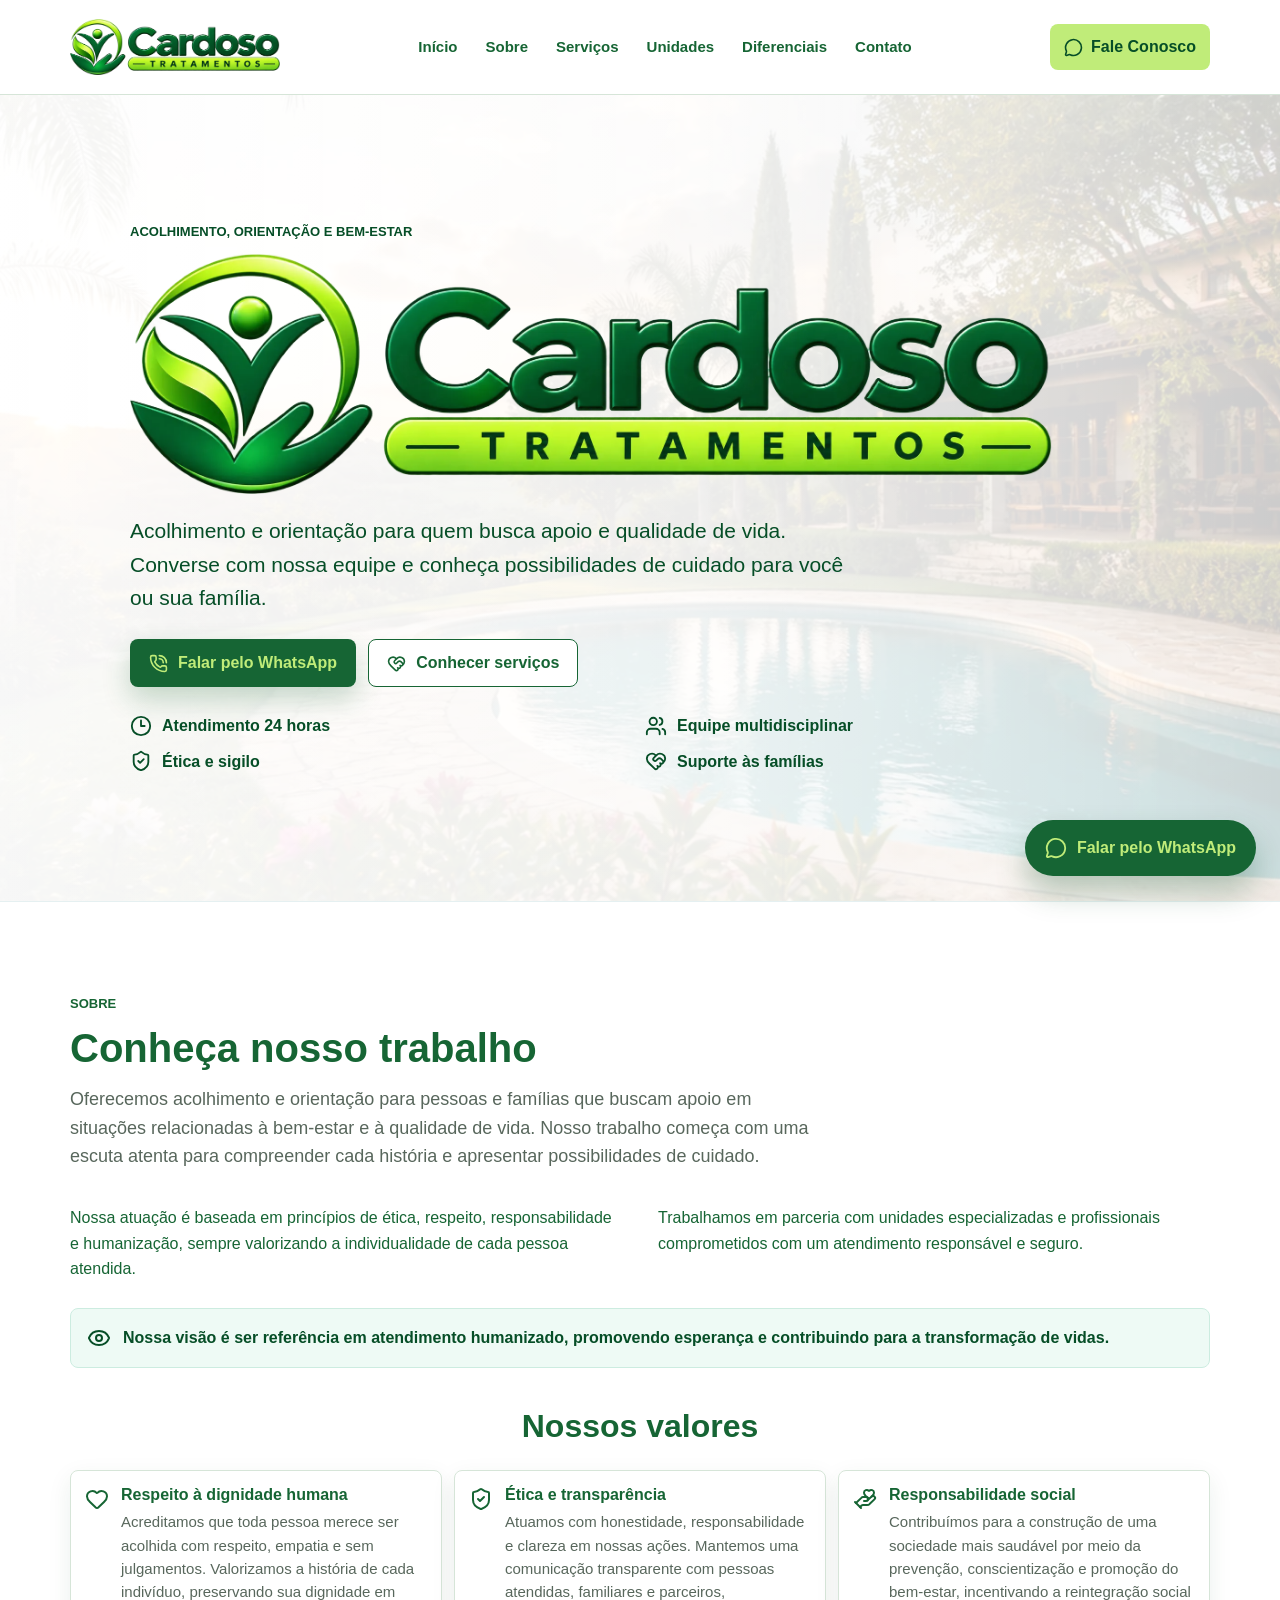
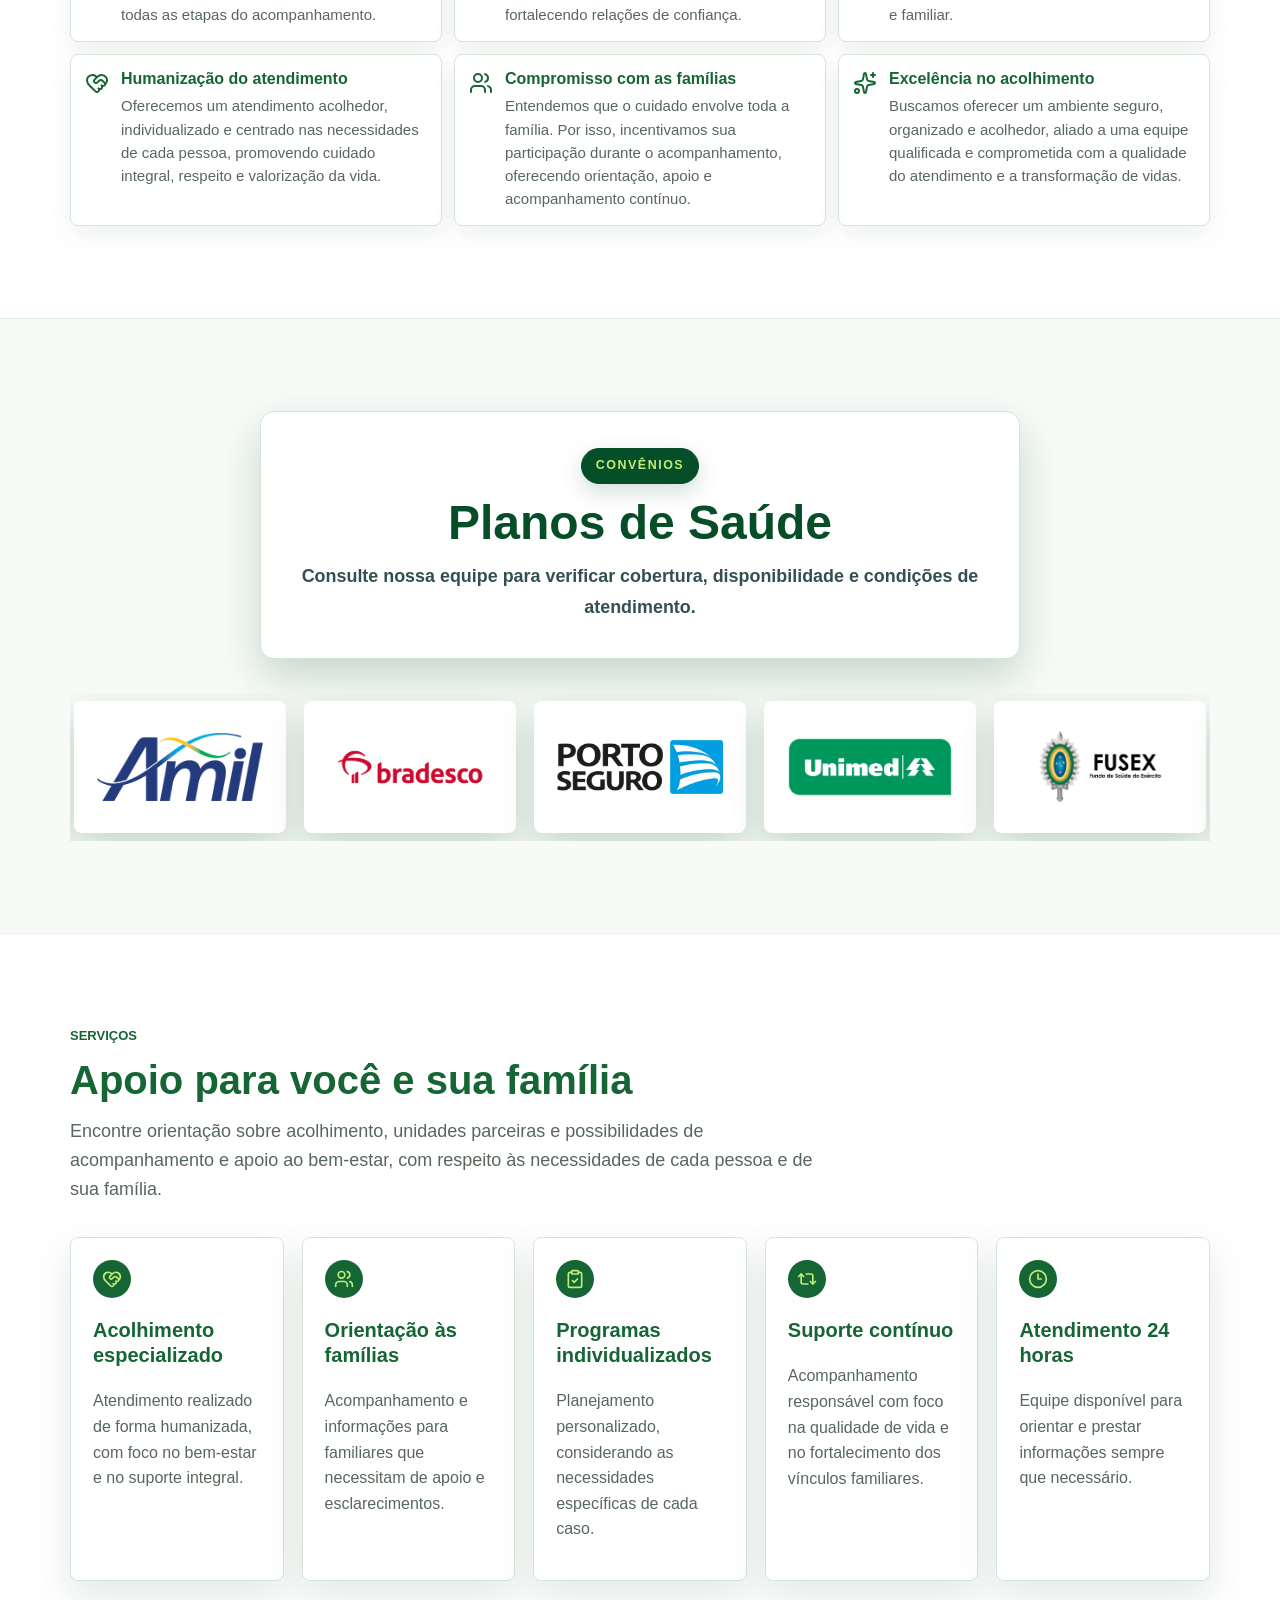
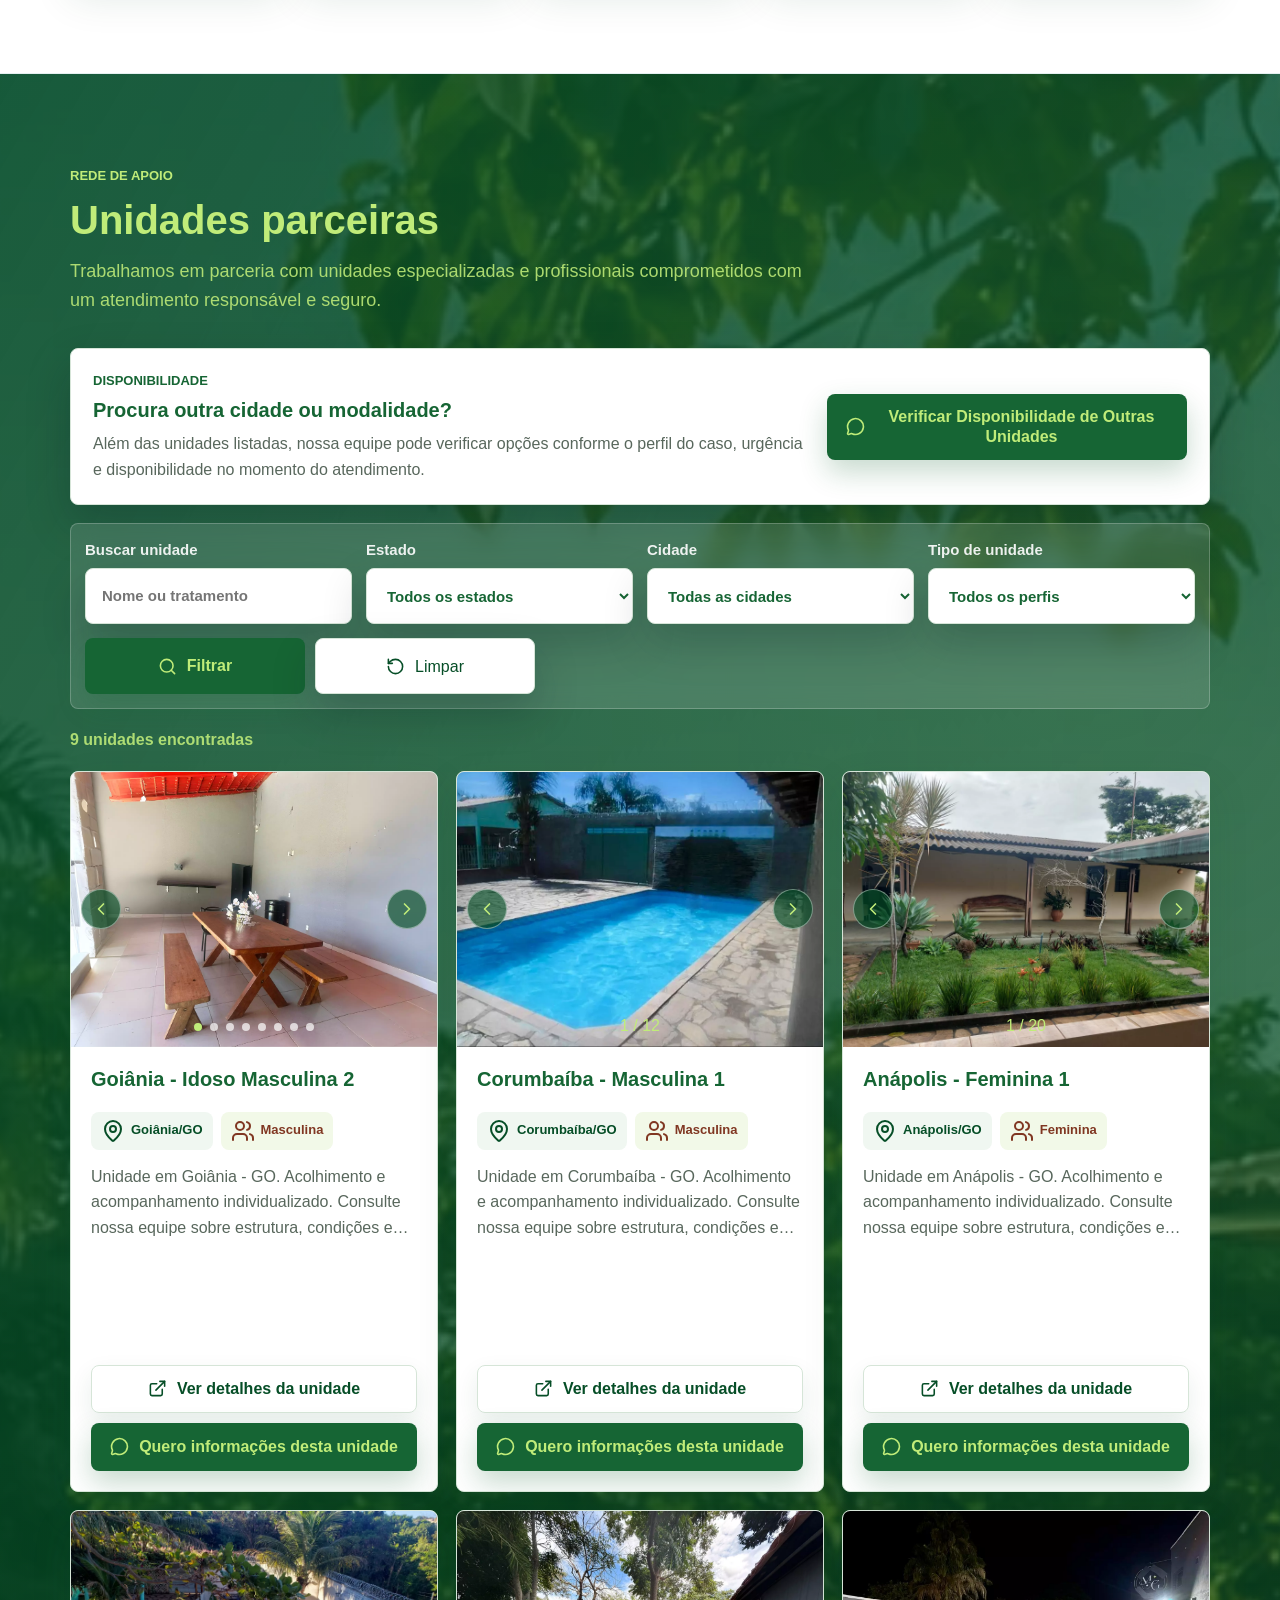
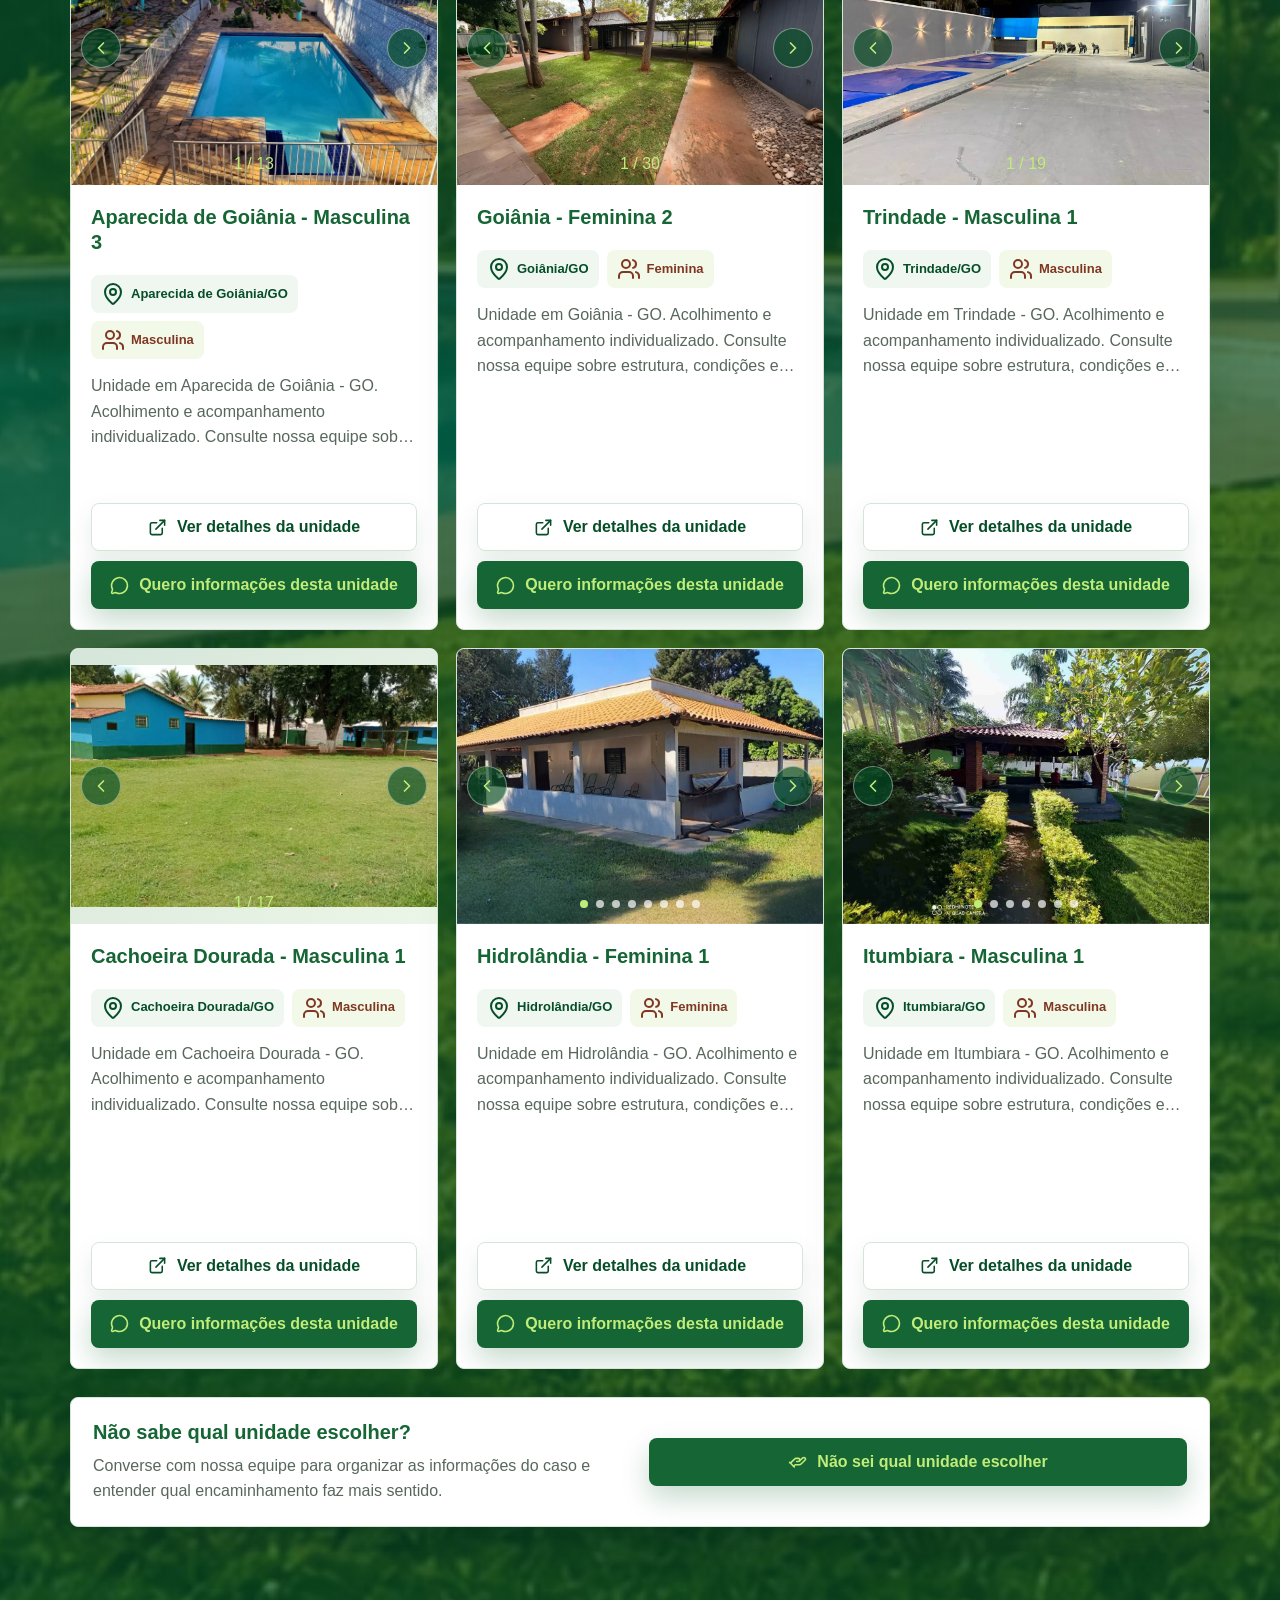
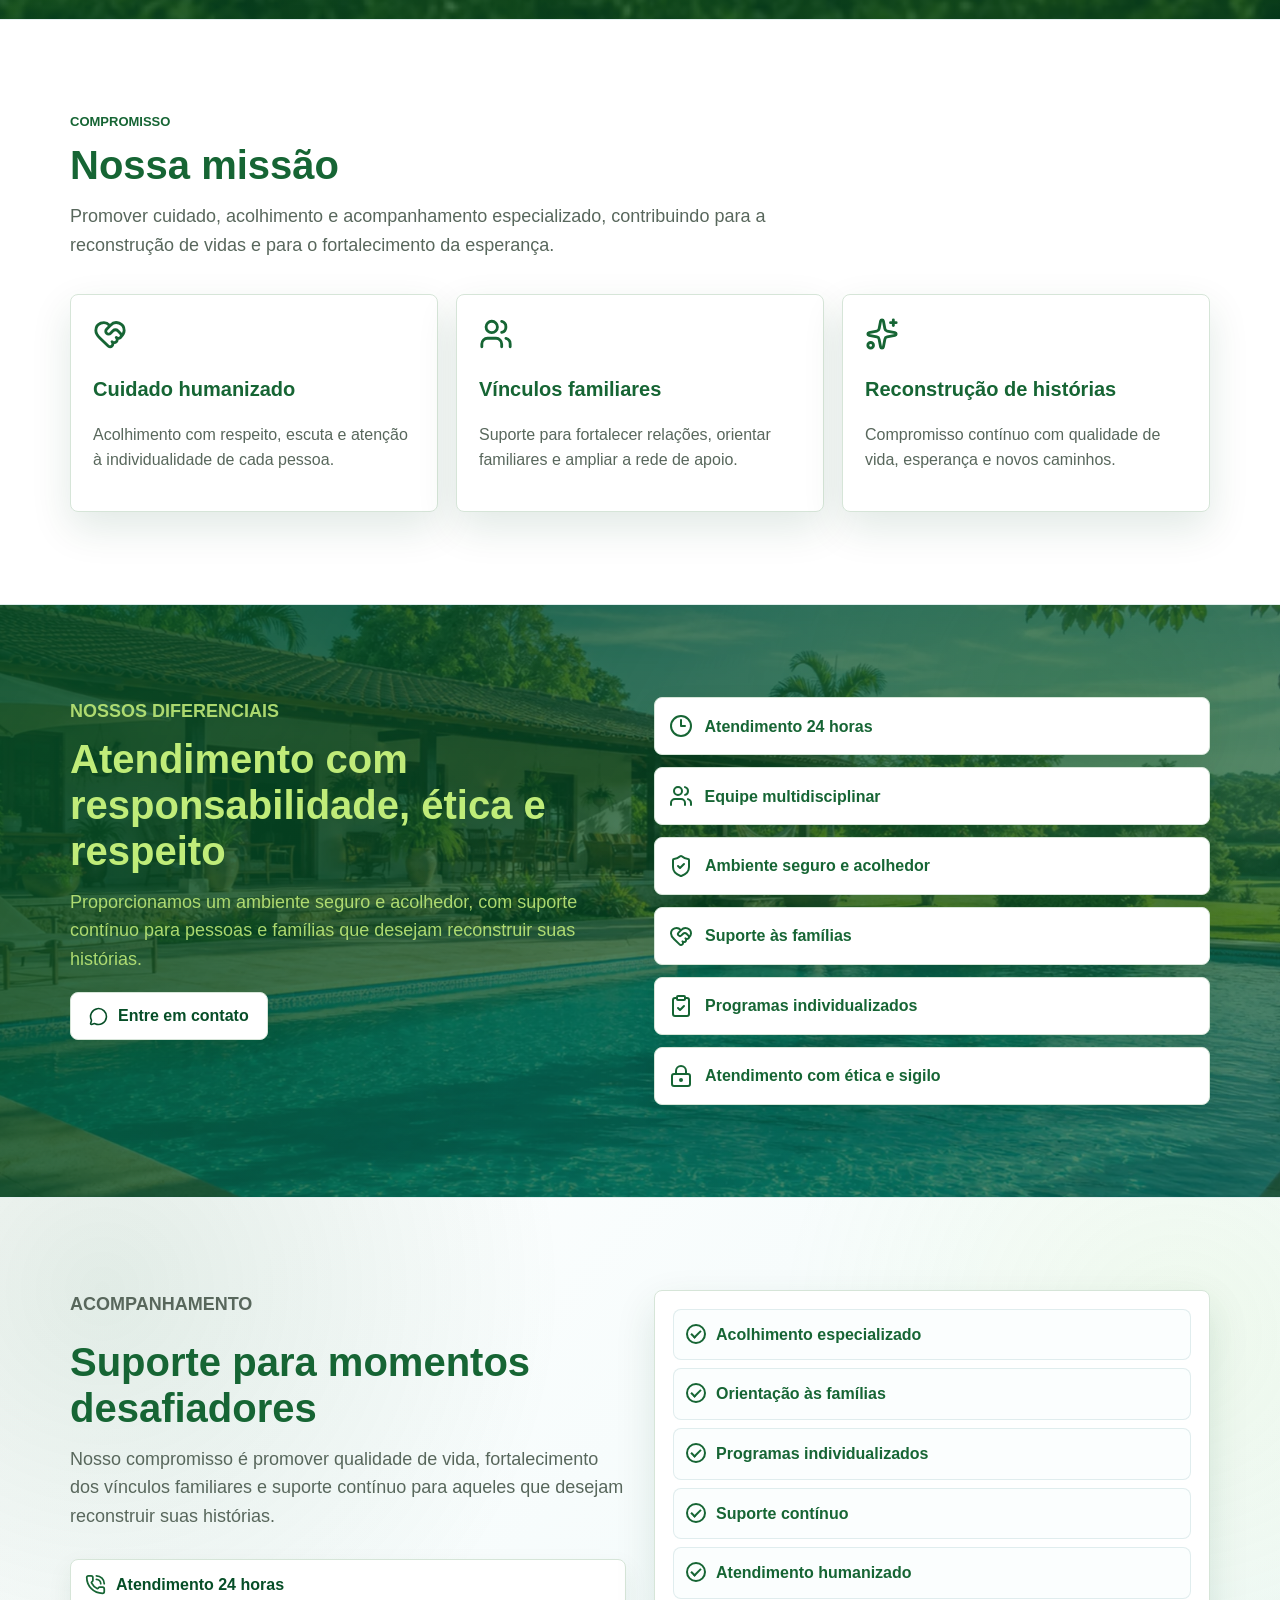
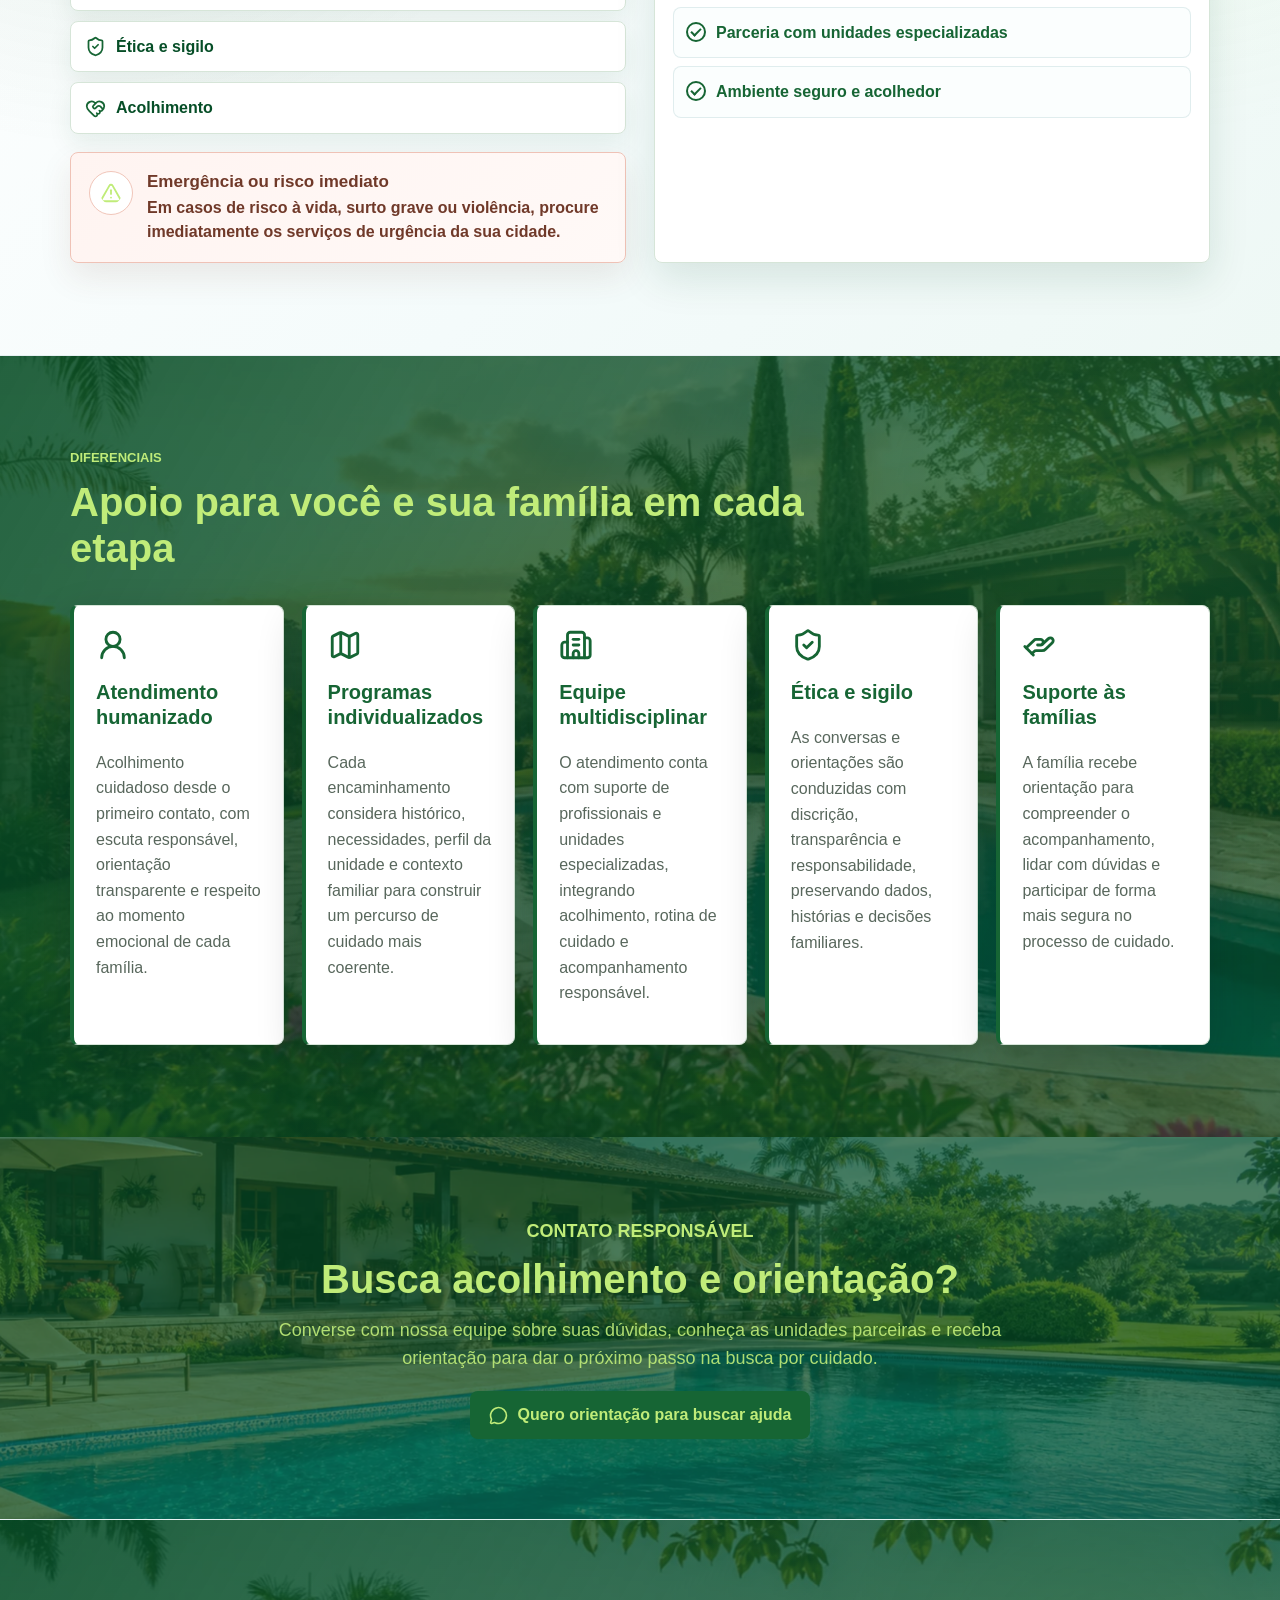
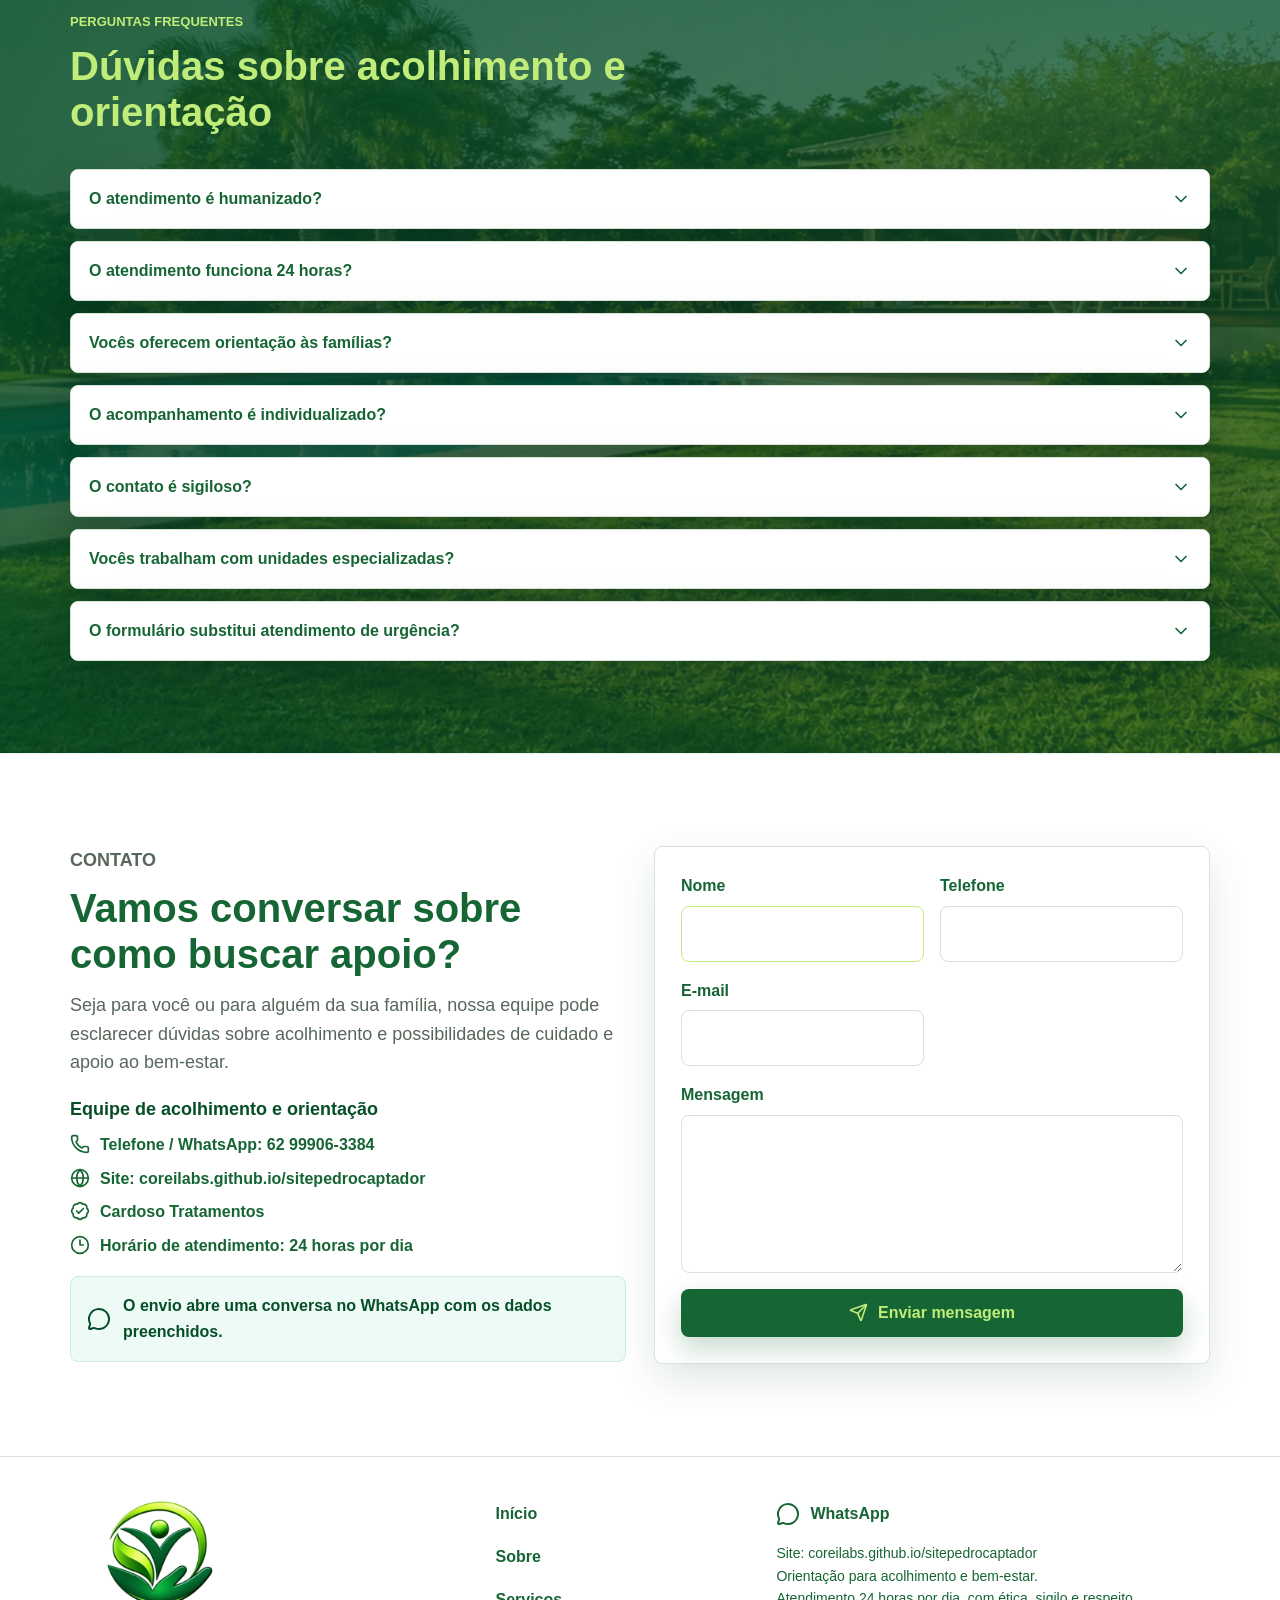
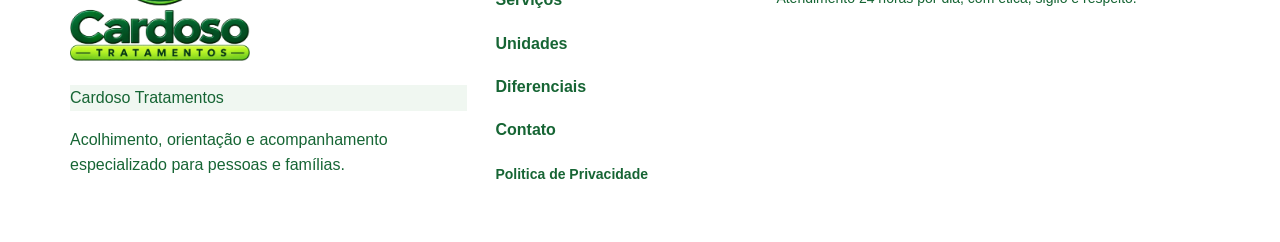
==== commit ceb4f77a: "a" ====
--- a/index.html
+++ b/index.html
@@ -1,5 +1,5 @@
 <!doctype html>
-<html lang="pt-BR"><head><meta charset="utf-8"><meta name="viewport" content="width=device-width, initial-scale=1"><title>Araújo Tratamentos | Acolhimento e Bem-estar em Goiás</title><meta name="description" content="Acolhimento, orientação e apoio ao bem-estar em Goiás. Conheça as unidades parceiras e fale com nossa equipe. Atendimento 24 horas."><meta name="theme-color" content="#166534"><link rel="canonical" href="https://coreilabs.github.io/sitepedrocaptador/"><link rel="icon" href="assets/favicon.png?v=20261027"><meta property="og:locale" content="pt_BR"><meta property="og:type" content="website"><meta property="og:title" content="Araújo Tratamentos | Acolhimento e Bem-estar em Goiás"><meta property="og:description" content="Acolhimento, orientação e apoio ao bem-estar em Goiás. Conheça as unidades parceiras e fale com nossa equipe. Atendimento 24 horas."><meta property="og:url" content="https://coreilabs.github.io/sitepedrocaptador/"><meta property="og:image" content="https://coreilabs.github.io/sitepedrocaptador/assets/og.png?v=20261027"><meta name="twitter:card" content="summary_large_image"><meta name="twitter:description" content="Acolhimento, orientação e apoio ao bem-estar em Goiás. Conheça as unidades parceiras e fale com nossa equipe. Atendimento 24 horas."><link rel="stylesheet" href="assets/vendor/swiper/11.2.10/swiper-bundle.min.css"><link rel="stylesheet" href="assets/vendor/glightbox/3.3.1/glightbox.min.css"><link rel="stylesheet" href="assets/vendor/aos/2.3.4/aos.css"><link rel="stylesheet" href="assets/style.css"><link rel="stylesheet" href="assets/static.css"><script type="application/ld+json">{"@context": "https://schema.org", "@type": "Organization", "name": "Araújo Tratamentos", "url": "https://coreilabs.github.io/sitepedrocaptador", "logo": "https://coreilabs.github.io/sitepedrocaptador/assets/logotipo-horizontal.png?v=20261027", "telephone": "+5562999063384", "identifier": "67.252.579/0001-50", "areaServed": {"@type": "State", "name": "Goiás"}, "description": "Acolhimento, orientação e apoio ao bem-estar em Goiás. Conheça as unidades parceiras e fale com nossa equipe. Atendimento 24 horas."}</script><!-- Google tag (gtag.js) -->
+<html lang="pt-BR"><head><meta charset="utf-8"><meta name="viewport" content="width=device-width, initial-scale=1"><title>Cardoso Tratamentos | Acolhimento e Bem-estar em Goiás</title><meta name="description" content="Acolhimento, orientação e apoio ao bem-estar em Goiás. Conheça as unidades parceiras e fale com nossa equipe. Atendimento 24 horas."><meta name="theme-color" content="#166534"><link rel="canonical" href="https://coreilabs.github.io/sitepedrocaptador/"><link rel="icon" href="assets/favicon.webp?v=20261102"><meta property="og:locale" content="pt_BR"><meta property="og:type" content="website"><meta property="og:title" content="Cardoso Tratamentos | Acolhimento e Bem-estar em Goiás"><meta property="og:description" content="Acolhimento, orientação e apoio ao bem-estar em Goiás. Conheça as unidades parceiras e fale com nossa equipe. Atendimento 24 horas."><meta property="og:url" content="https://coreilabs.github.io/sitepedrocaptador/"><meta property="og:image" content="https://coreilabs.github.io/sitepedrocaptador/assets/og.webp?v=20261102"><meta name="twitter:card" content="summary_large_image"><meta name="twitter:description" content="Acolhimento, orientação e apoio ao bem-estar em Goiás. Conheça as unidades parceiras e fale com nossa equipe. Atendimento 24 horas."><link rel="stylesheet" href="assets/vendor/swiper/11.2.10/swiper-bundle.min.css"><link rel="stylesheet" href="assets/vendor/glightbox/3.3.1/glightbox.min.css"><link rel="stylesheet" href="assets/vendor/aos/2.3.4/aos.css"><link rel="stylesheet" href="assets/style.css"><link rel="stylesheet" href="assets/static.css"><script type="application/ld+json">{"@context": "https://schema.org", "@type": "Organization", "name": "Cardoso Tratamentos", "url": "https://coreilabs.github.io/sitepedrocaptador", "logo": "https://coreilabs.github.io/sitepedrocaptador/assets/logotipo-horizontal.webp?v=20261102", "telephone": "+5562999063384", "areaServed": {"@type": "State", "name": "Goiás"}, "description": "Acolhimento, orientação e apoio ao bem-estar em Goiás. Conheça as unidades parceiras e fale com nossa equipe. Atendimento 24 horas."}</script><!-- Google tag (gtag.js) -->
 <script async src="https://www.googletagmanager.com/gtag/js?id=AW-18540442624"></script>
 <script>
   window.dataLayer = window.dataLayer || [];
@@ -10,8 +10,8 @@
 </head><body class="home static-site">
 <header class="site-header" data-header="">
 <div class="container header-inner">
-<a aria-label="Araújo Tratamentos - início" class="brand" href="#inicio">
-<img alt="Araújo Tratamentos" src="assets/logotipo-horizontal.png?v=20261027"/>
+<a aria-label="Cardoso Tratamentos - início" class="brand" href="#inicio">
+<img alt="Cardoso Tratamentos" src="assets/logotipo-horizontal.webp?v=20261102"/>
 </a>
 <button aria-expanded="false" aria-label="Abrir menu" class="nav-toggle" data-nav-toggle="" type="button">
 <i data-lucide="menu"></i>
@@ -33,7 +33,7 @@
 <section class="hero visual-bg" data-parallax="" id="inicio" style="--section-image: url('img/backgrounds/chacara-piscina-03.webp'); --image-position: center 46%;">
 <div class="container hero-content" data-aos="fade-up">
 <p class="eyebrow">Acolhimento, orientação e bem-estar</p>
-<div class="hero-brand"><h1 class="screen-reader-text">Araújo Tratamentos — Acolhimento e Bem-estar em Goiás</h1><img alt="" aria-hidden="true" class="hero-logo hero-logo-desktop" src="assets/logotipo-horizontal.png?v=20261027"/><img alt="" aria-hidden="true" class="hero-logo hero-logo-mobile" src="assets/logotipo-vertical.png?v=20261027"/></div>
+<div class="hero-brand"><h1 class="screen-reader-text">Cardoso Tratamentos — Acolhimento e Bem-estar em Goiás</h1><img alt="" aria-hidden="true" class="hero-logo hero-logo-desktop" src="assets/logotipo-horizontal.webp?v=20261102"/><img alt="" aria-hidden="true" class="hero-logo hero-logo-mobile" src="assets/logotipo-vertical.webp?v=20261102"/></div>
 <p class="hero-lead">Acolhimento e orientação para quem busca apoio e qualidade de vida. Converse com nossa equipe e conheça possibilidades de cuidado para você ou sua família.</p>
 <div class="hero-actions">
 <a class="btn btn-primary" data-whatsapp-default="" href="https://wa.me/556299063384" rel="noopener noreferrer" target="_blank">
@@ -406,7 +406,7 @@
 <p><strong>Equipe de acolhimento e orientação</strong></p>
 <p><i data-lucide="phone"></i><span>Telefone / WhatsApp: 62 99906-3384</span></p>
 <p><i data-lucide="globe"></i><span>Site: coreilabs.github.io/sitepedrocaptador</span></p>
-<p><i data-lucide="badge-check"></i><span>CNPJ: 67.252.579/0001-50</span></p>
+<p><i data-lucide="badge-check"></i><span>Cardoso Tratamentos</span></p>
 <p><i data-lucide="clock-3"></i><span>Horário de atendimento: 24 horas por dia</span></p>
 </div>
 <div class="contact-direct">
@@ -441,8 +441,8 @@
 </main><footer class="site-footer">
 <div class="container footer-layout">
 <div>
-<div class="footer-brands"><img class="footer-group-logo" alt="Araújo Tratamentos" src="assets/logotipo-vertical.png?v=20261027" loading="lazy"/></div>
-<p class="footer-cnpj">CNPJ: 67.252.579/0001-50</p>
+<div class="footer-brands"><img class="footer-group-logo" alt="Cardoso Tratamentos" src="assets/logotipo-vertical.webp?v=20261102" loading="lazy"/></div>
+<p class="footer-company">Cardoso Tratamentos</p>
 <p>Acolhimento, orientação e acompanhamento especializado para pessoas e famílias.</p>
 </div>
 <nav aria-label="Links do rodape">
--- a/assets/static.css
+++ b/assets/static.css
@@ -6,7 +6,7 @@
 .policy-card li { margin: .5rem 0; }
 .policy-card a { overflow-wrap: anywhere; }
 @media (prefers-reduced-motion: reduce) { html { scroll-behavior: auto; } [data-aos] { opacity: 1 !important; transform: none !important; } }
-/* Identidade Araújo Tratamentos. */
+/* Identidade Cardoso Tratamentos. */
 .site-header, .site-header.is-scrolled { background: #fff; border-bottom-color: var(--border); }
 .site-nav { background: #fff; }
 .site-nav a, .nav-toggle { color: var(--primary); }
@@ -19,9 +19,9 @@
 .hero .btn-outline-light:hover { background: var(--primary-soft); }
 .health-plans-section, .section-muted, .section-accent { background: var(--secondary); }
 .site-footer { color: var(--ink); background: #fff; border-top: 1px solid var(--border); }
-.footer-layout a, .footer-layout a[href*="politica-de-privacidade"], .footer-note, .footer-cnpj { color: var(--primary); }
+.footer-layout a, .footer-layout a[href*="politica-de-privacidade"], .footer-note, .footer-company { color: var(--primary); }
 .footer-layout a:hover, .footer-layout a:focus-visible { color: var(--primary-dark); }
-.footer-cnpj { border-color: var(--border); background: var(--primary-soft); }
+.footer-company { border-color: var(--border); background: var(--primary-soft); }
 .footer-brands { display: flex; flex-wrap: wrap; align-items: center; gap: 24px; margin-bottom: 24px; }
 .site-footer .footer-clinic-logo { width: 148px; height: auto; margin: 0; }
 .footer-parent-brand { padding-left: 20px; border-left: 1px solid var(--border); }
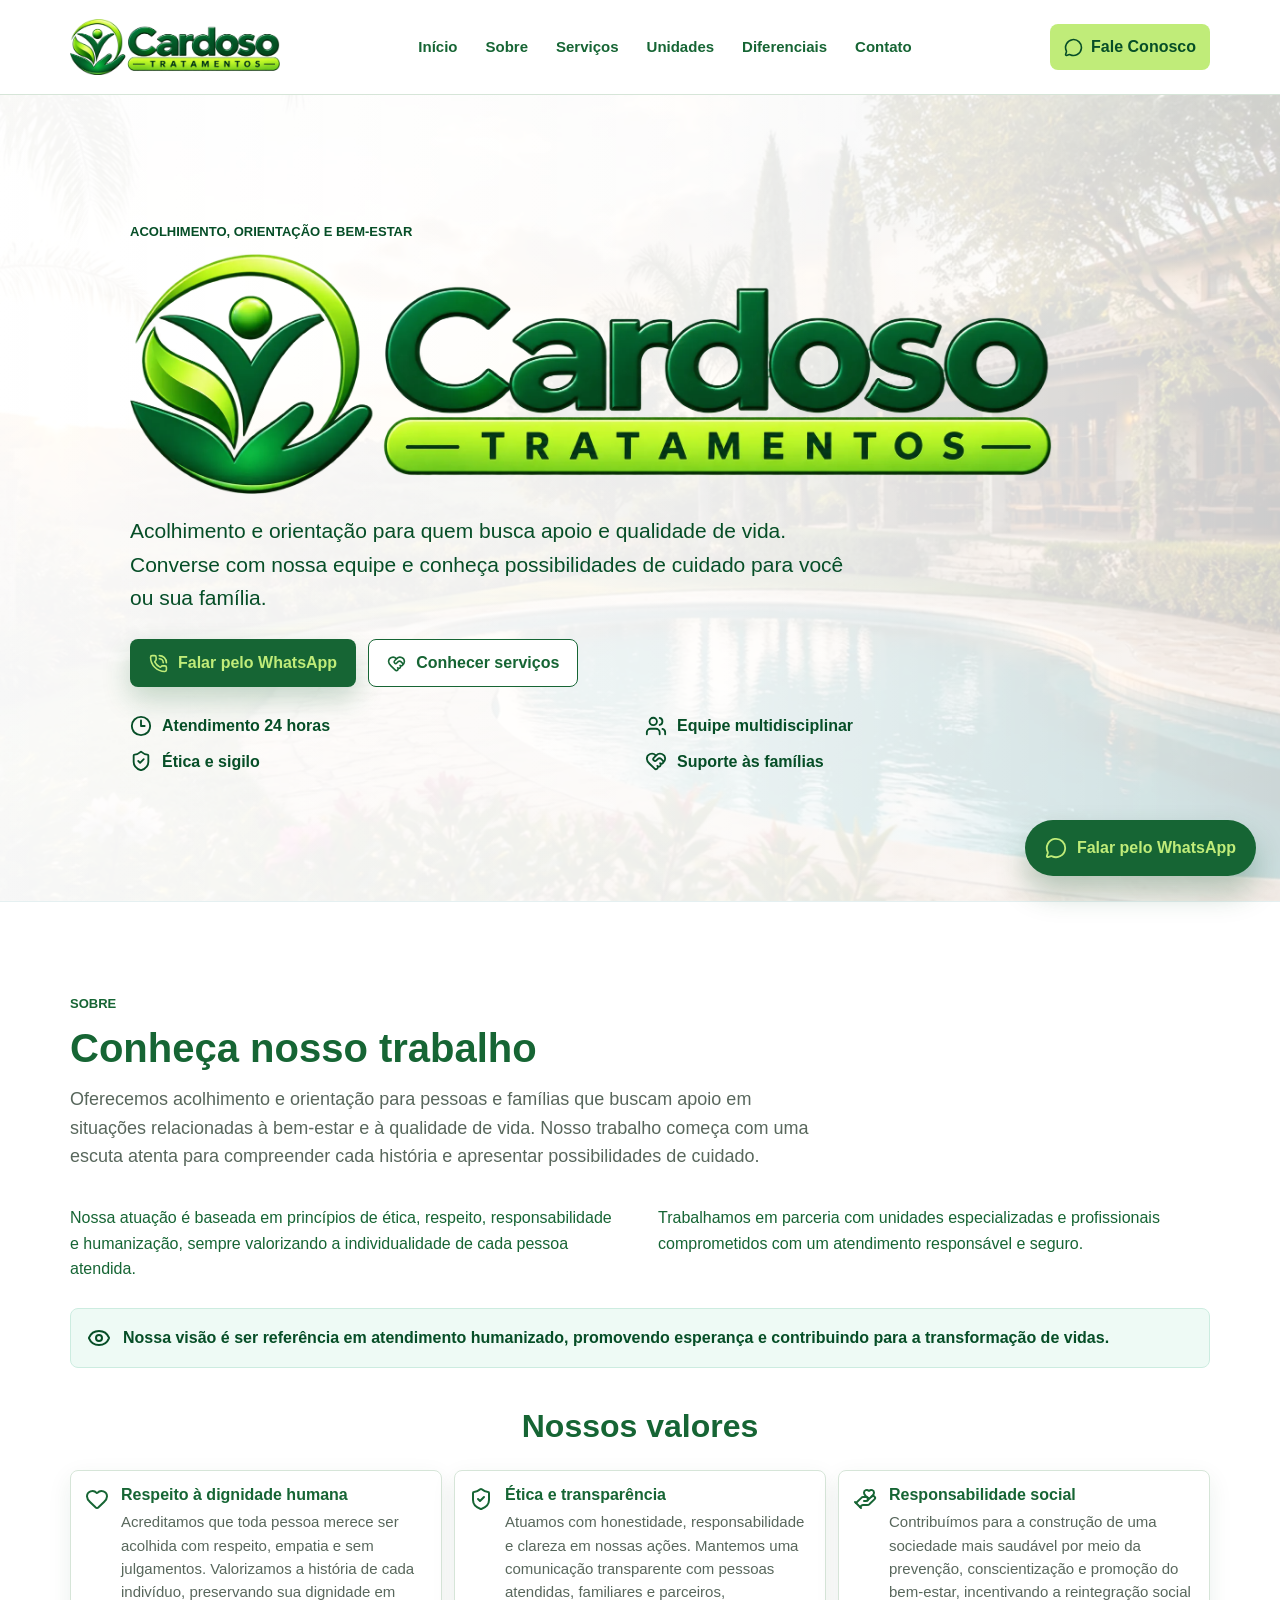
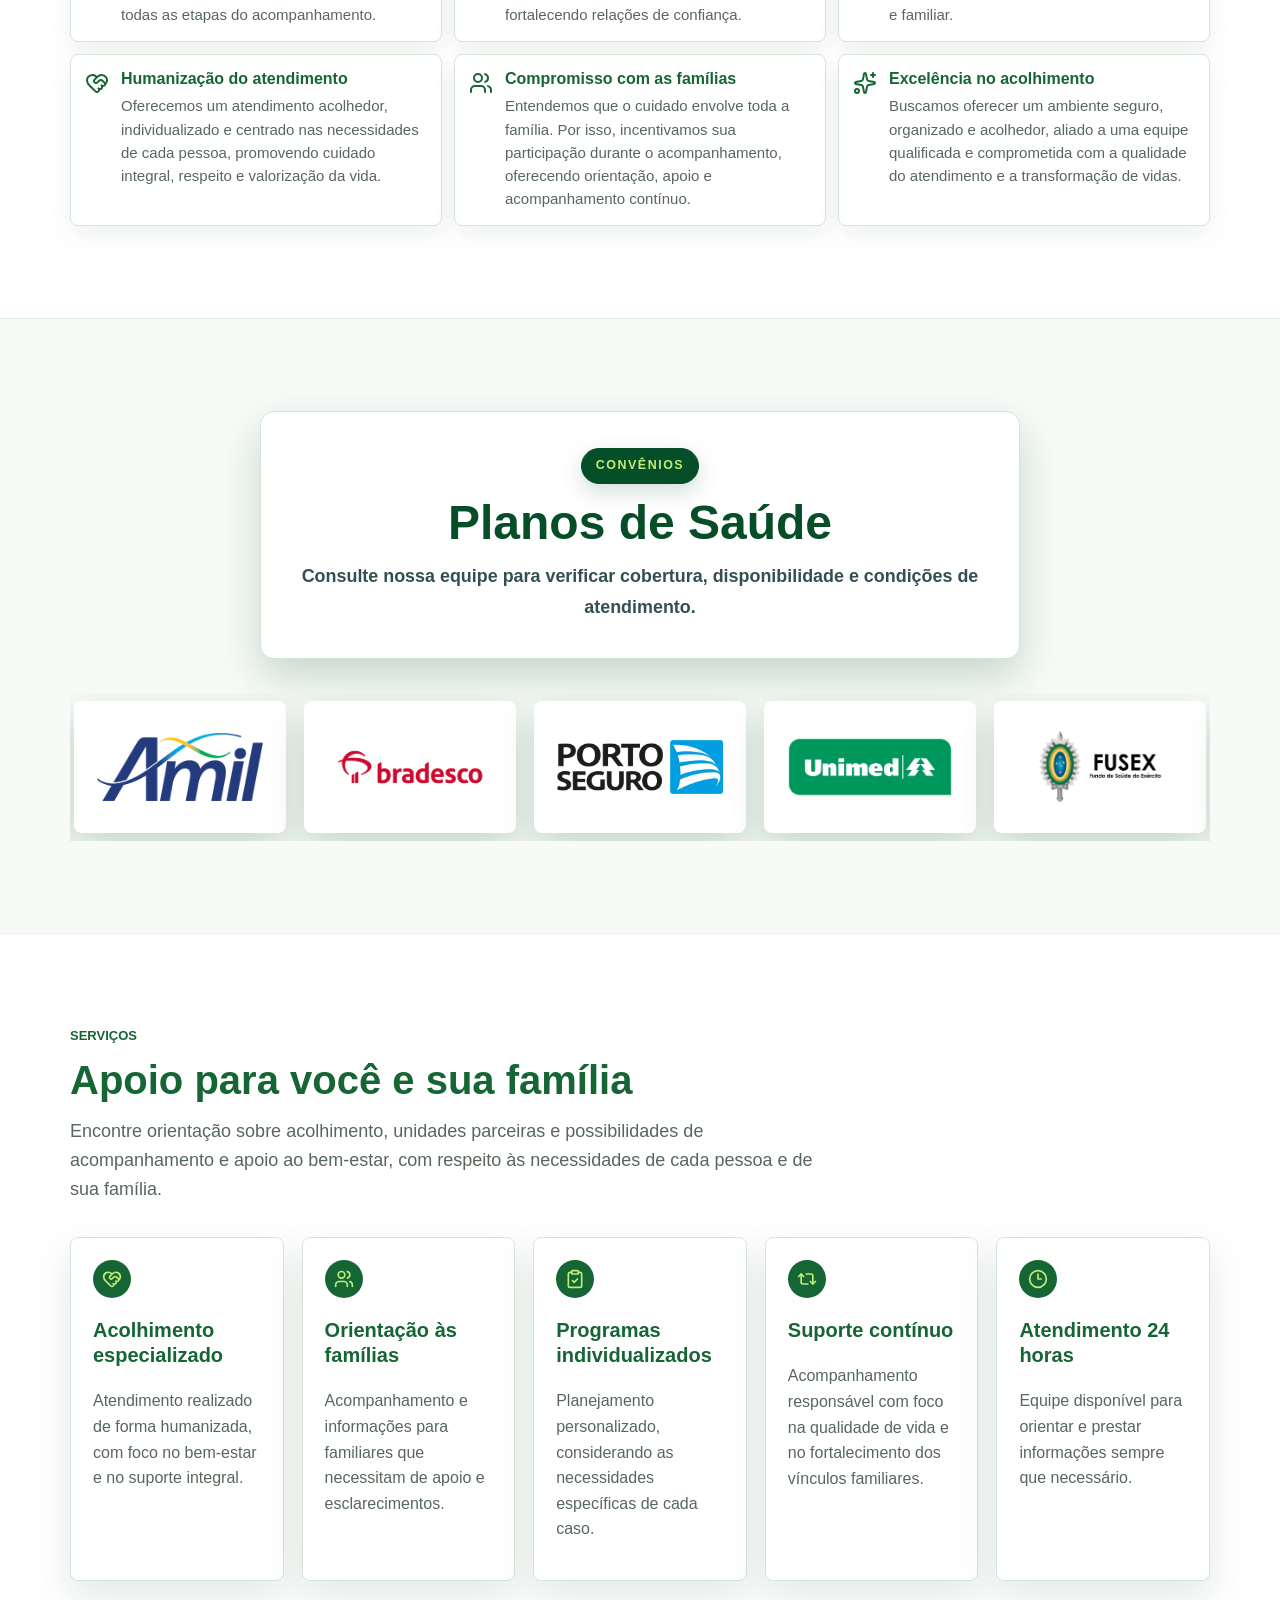
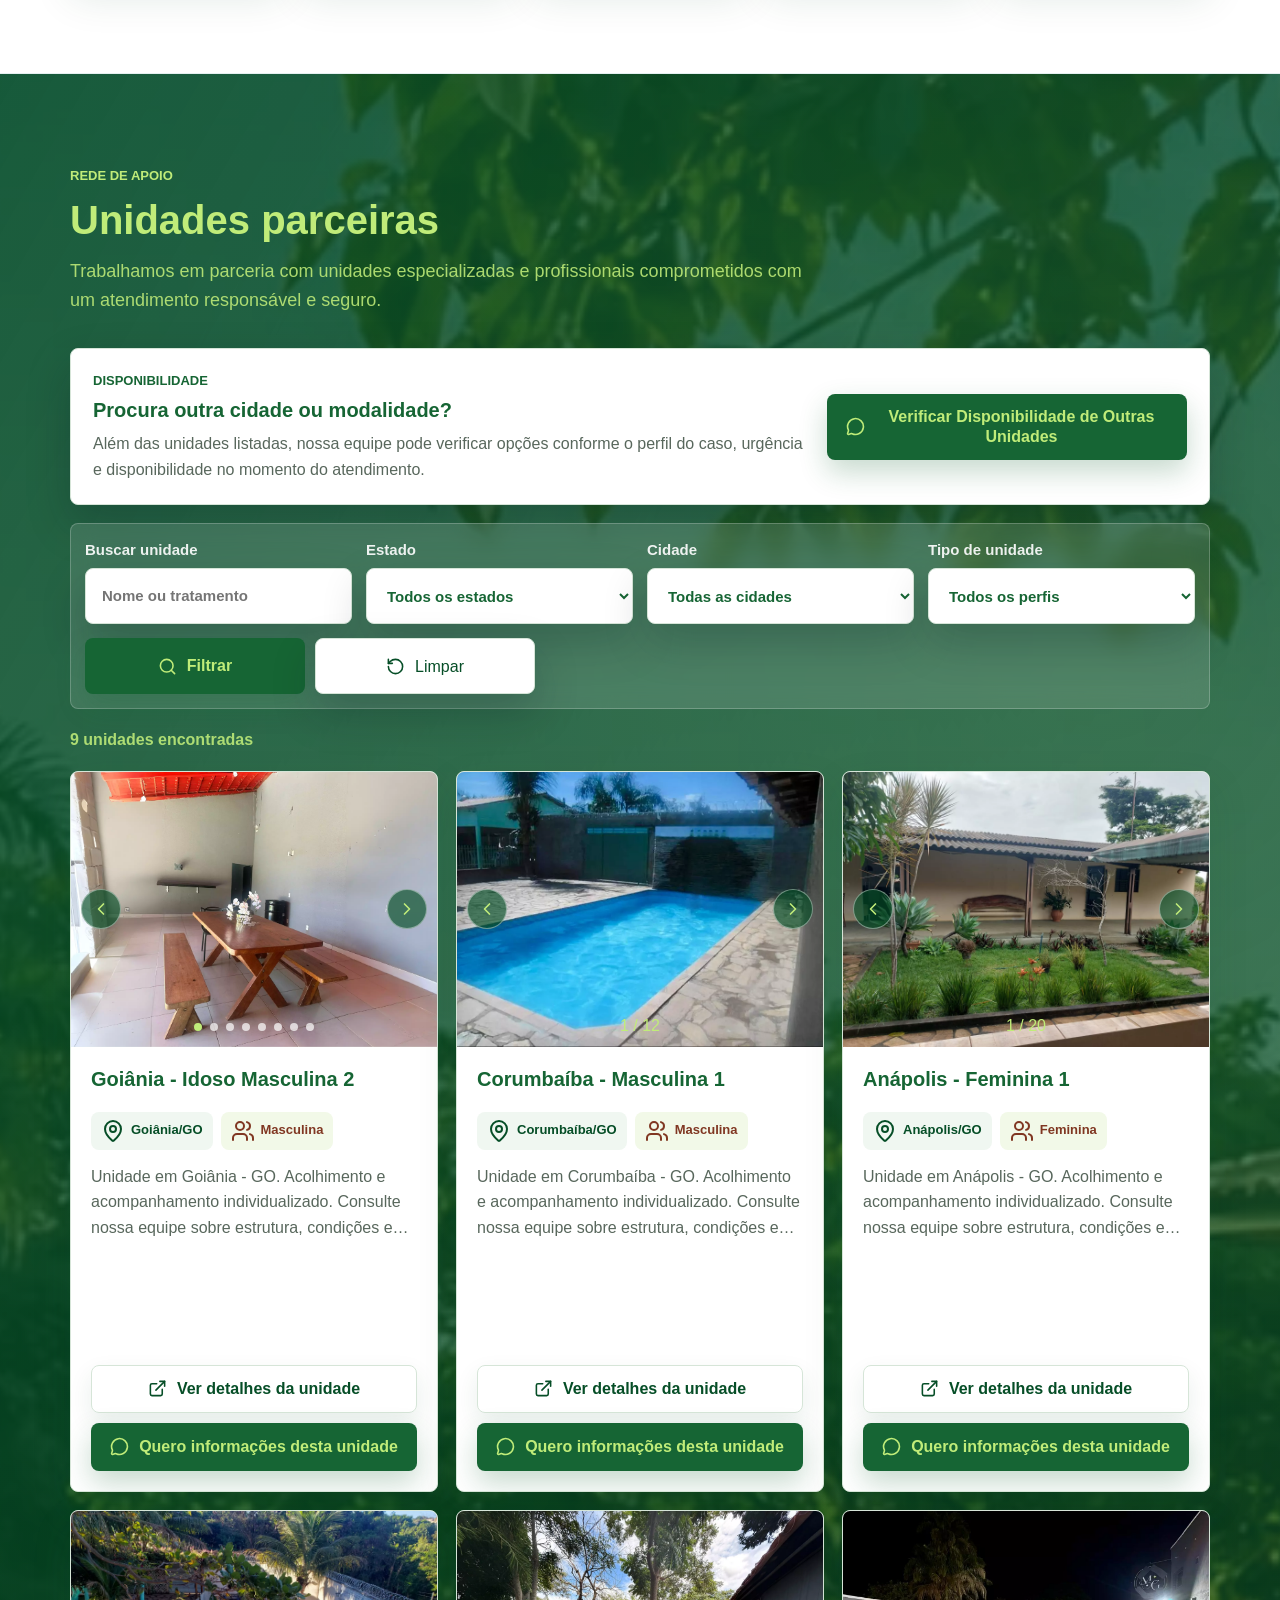
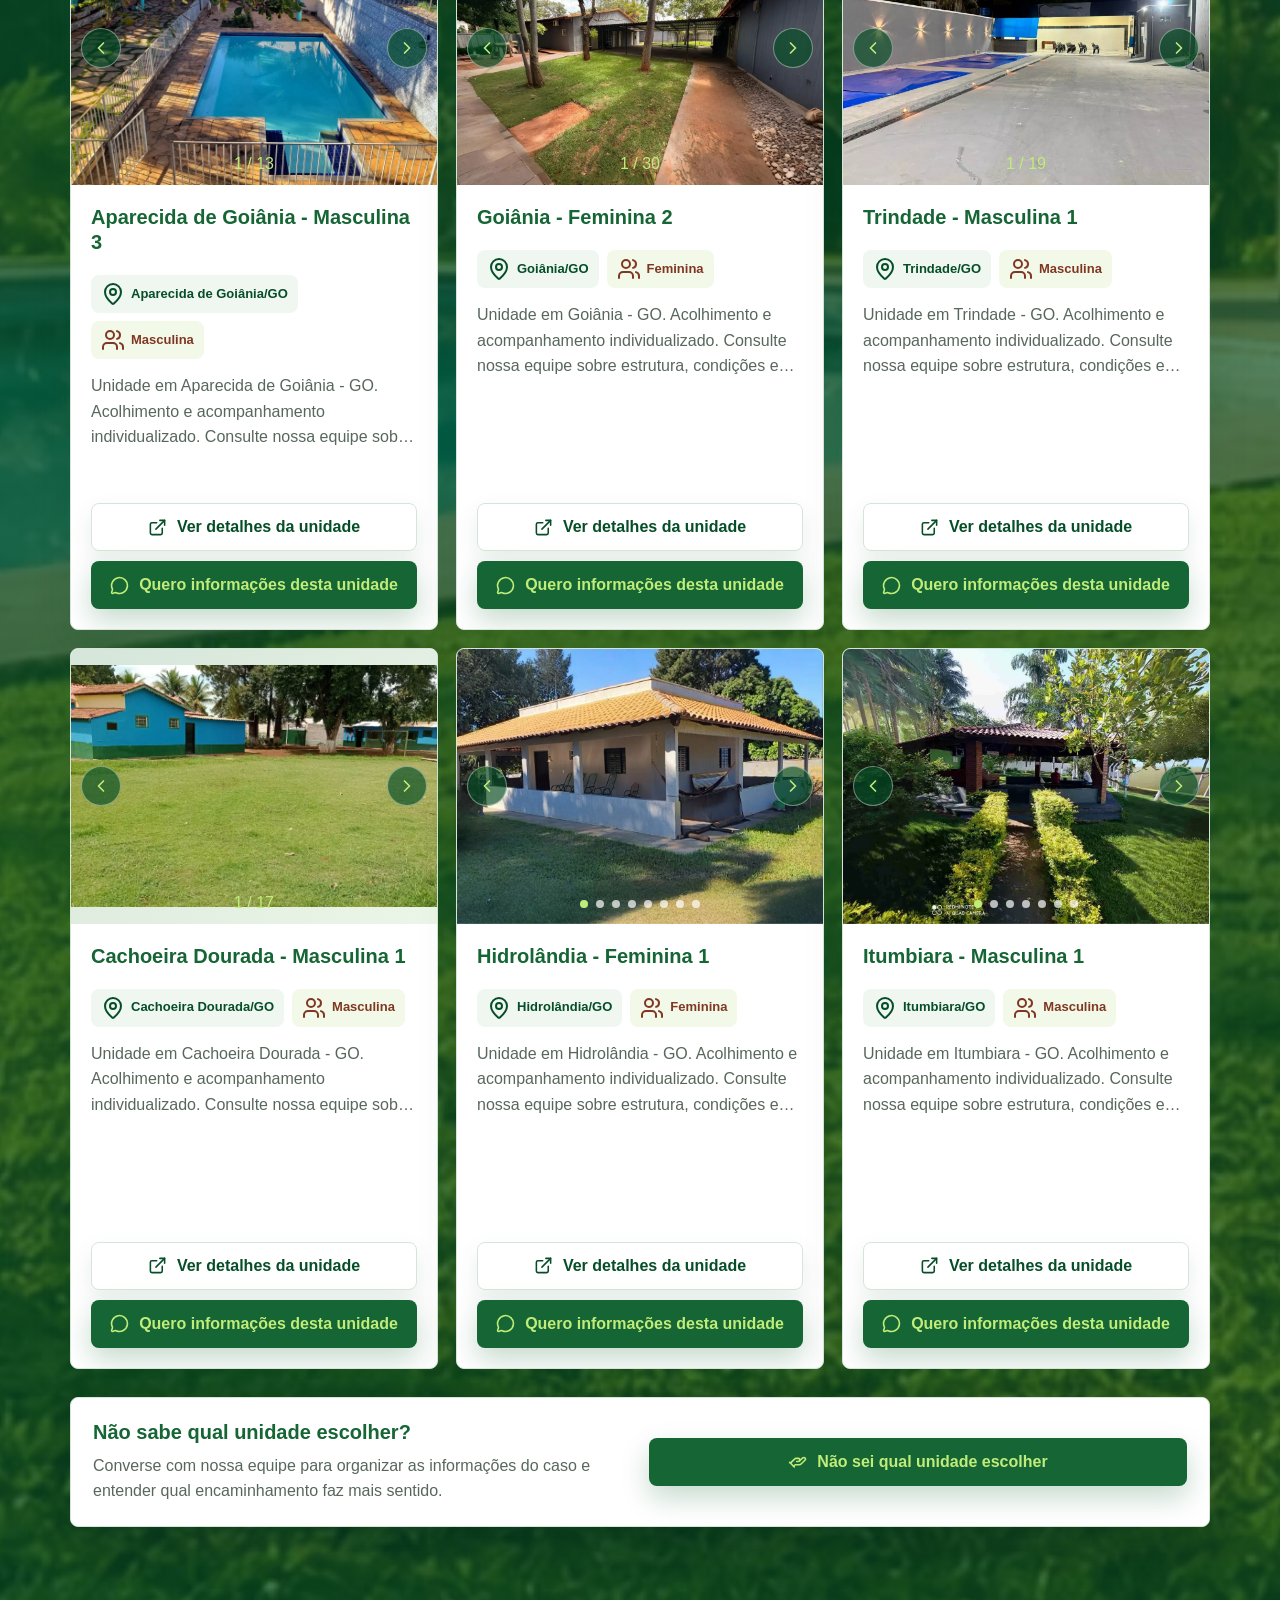
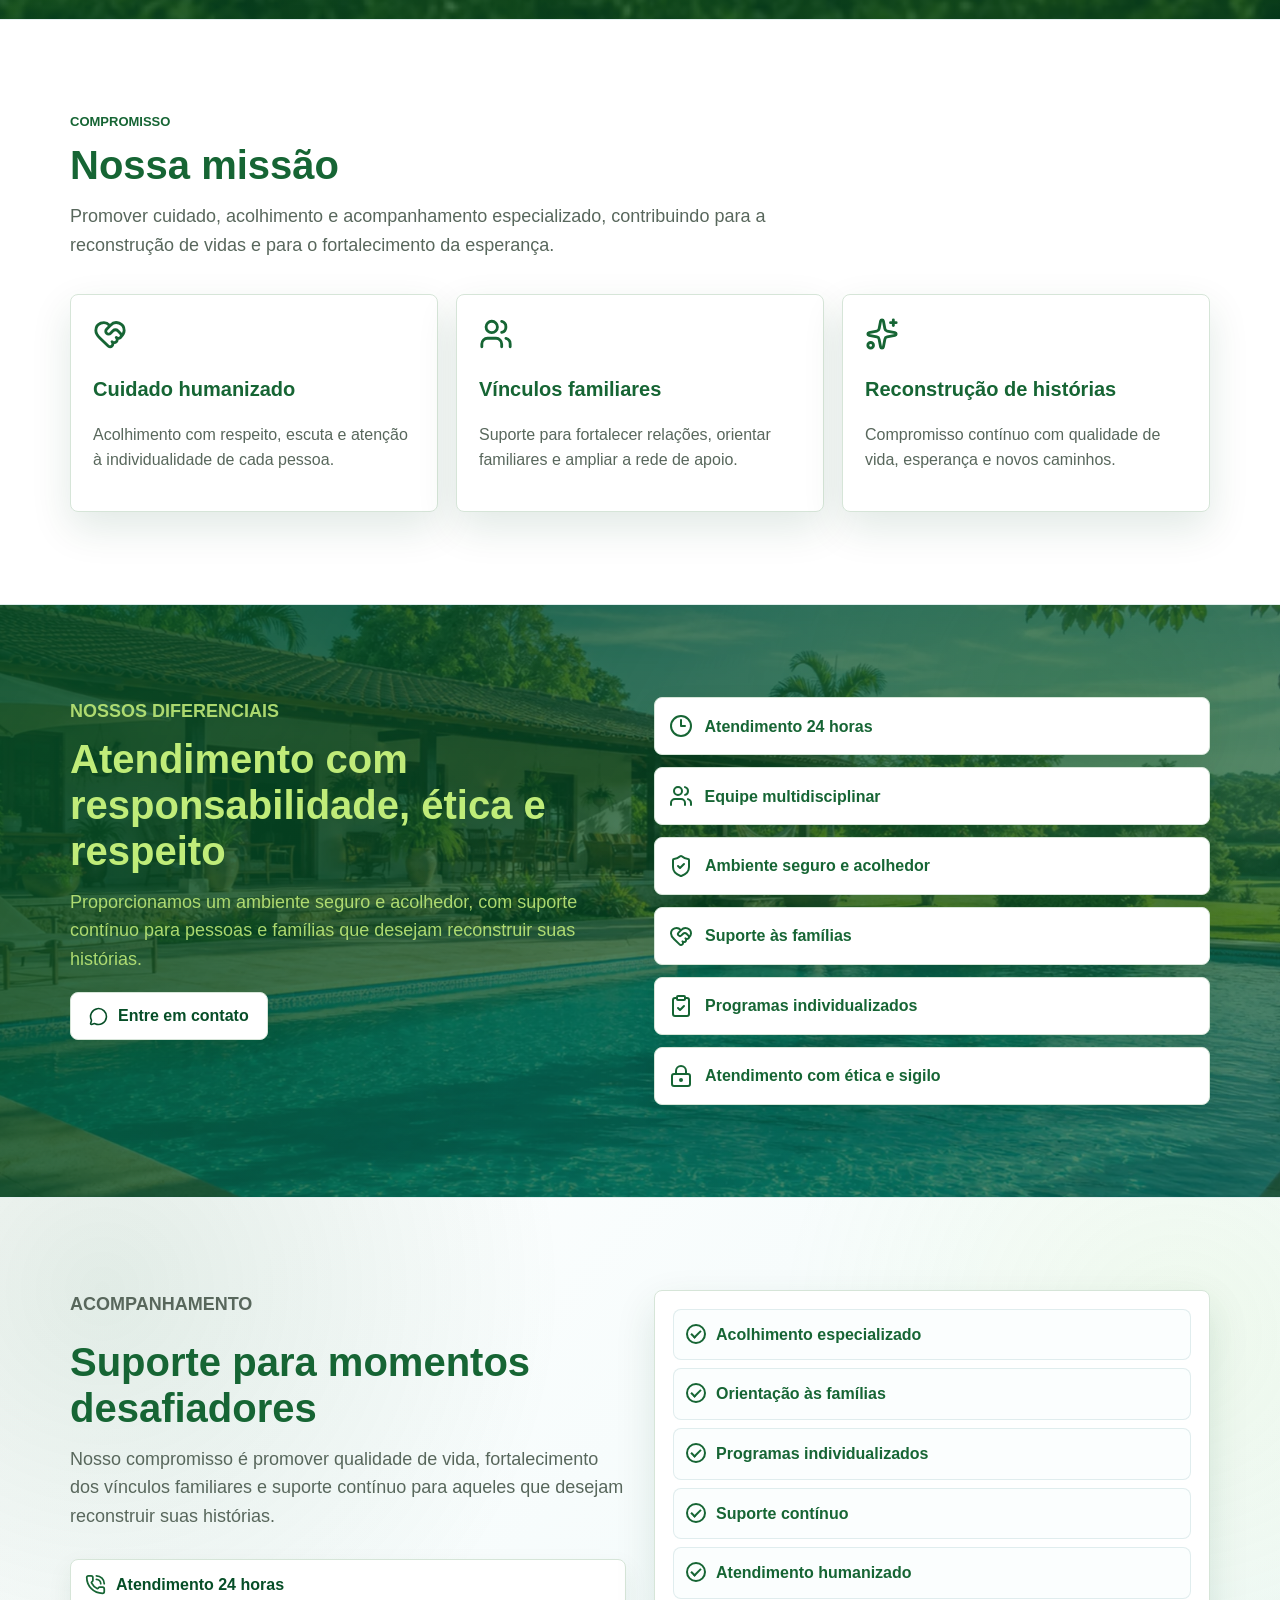
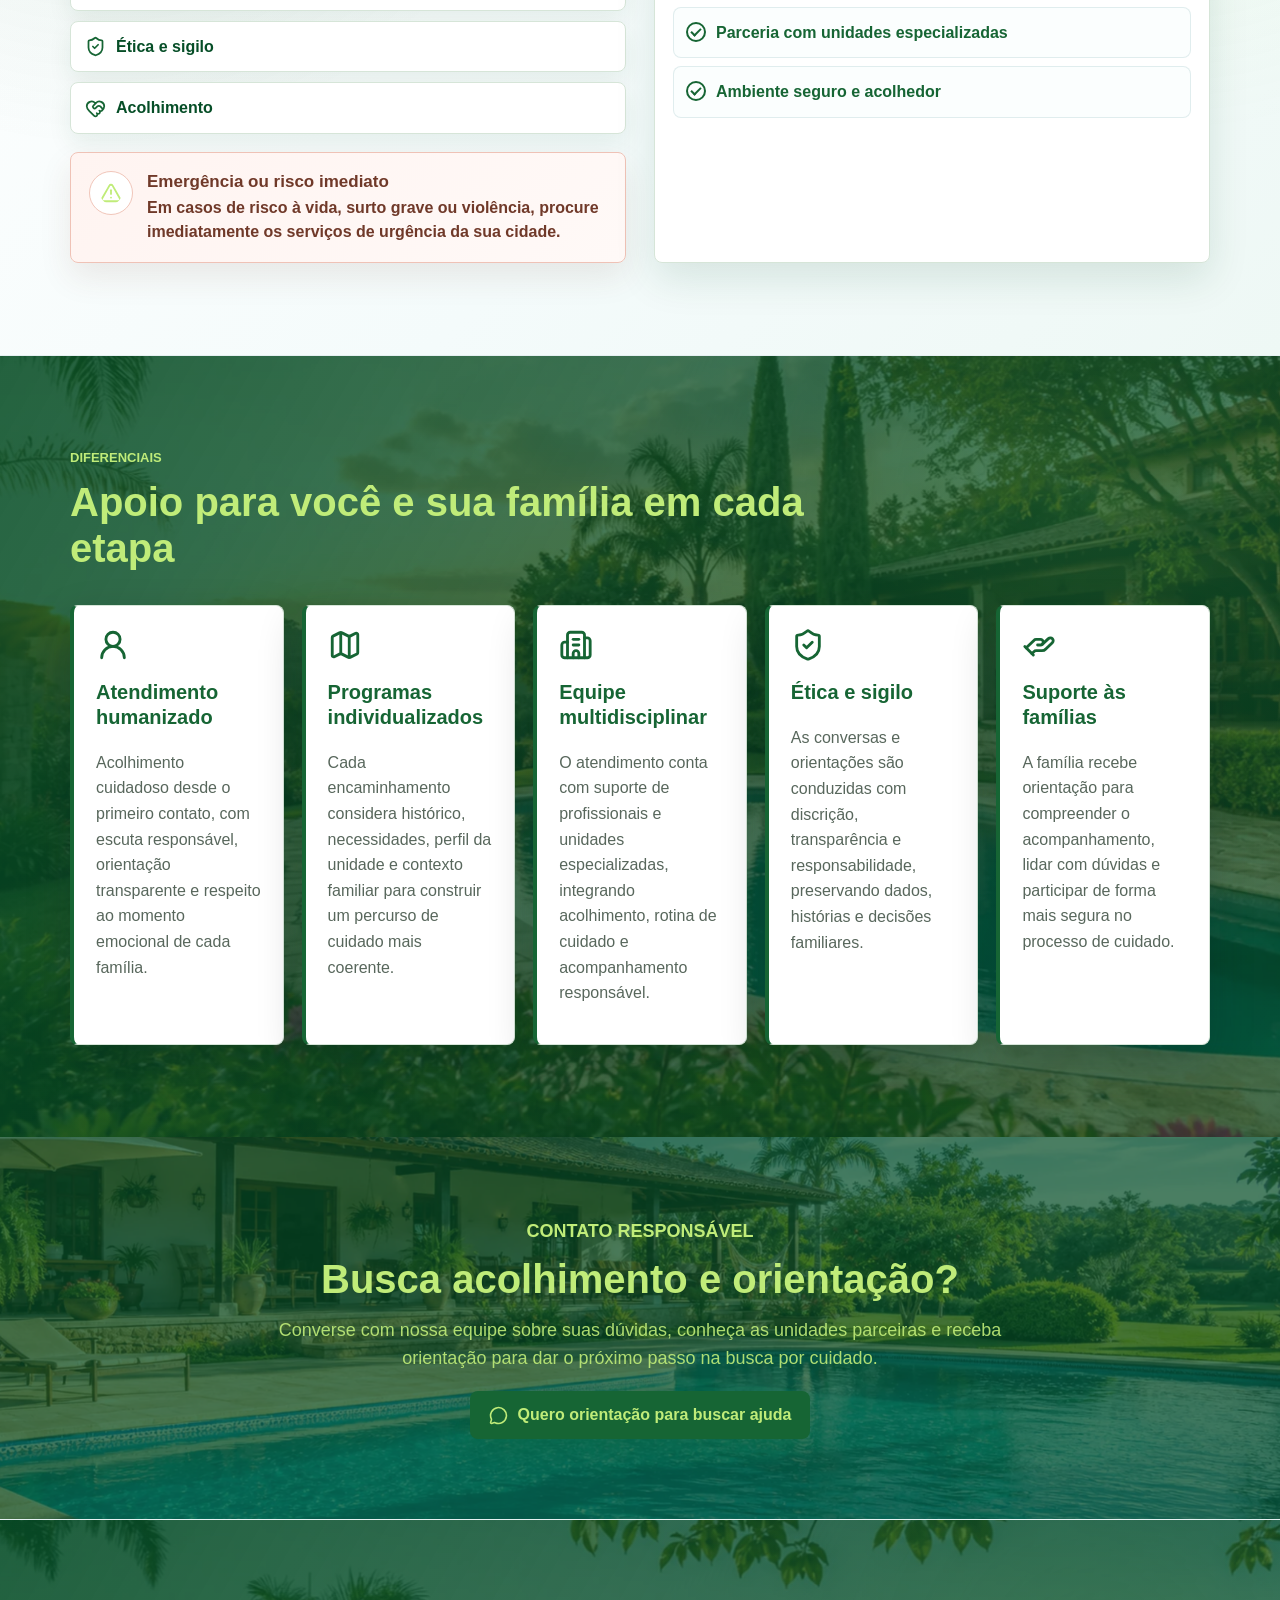
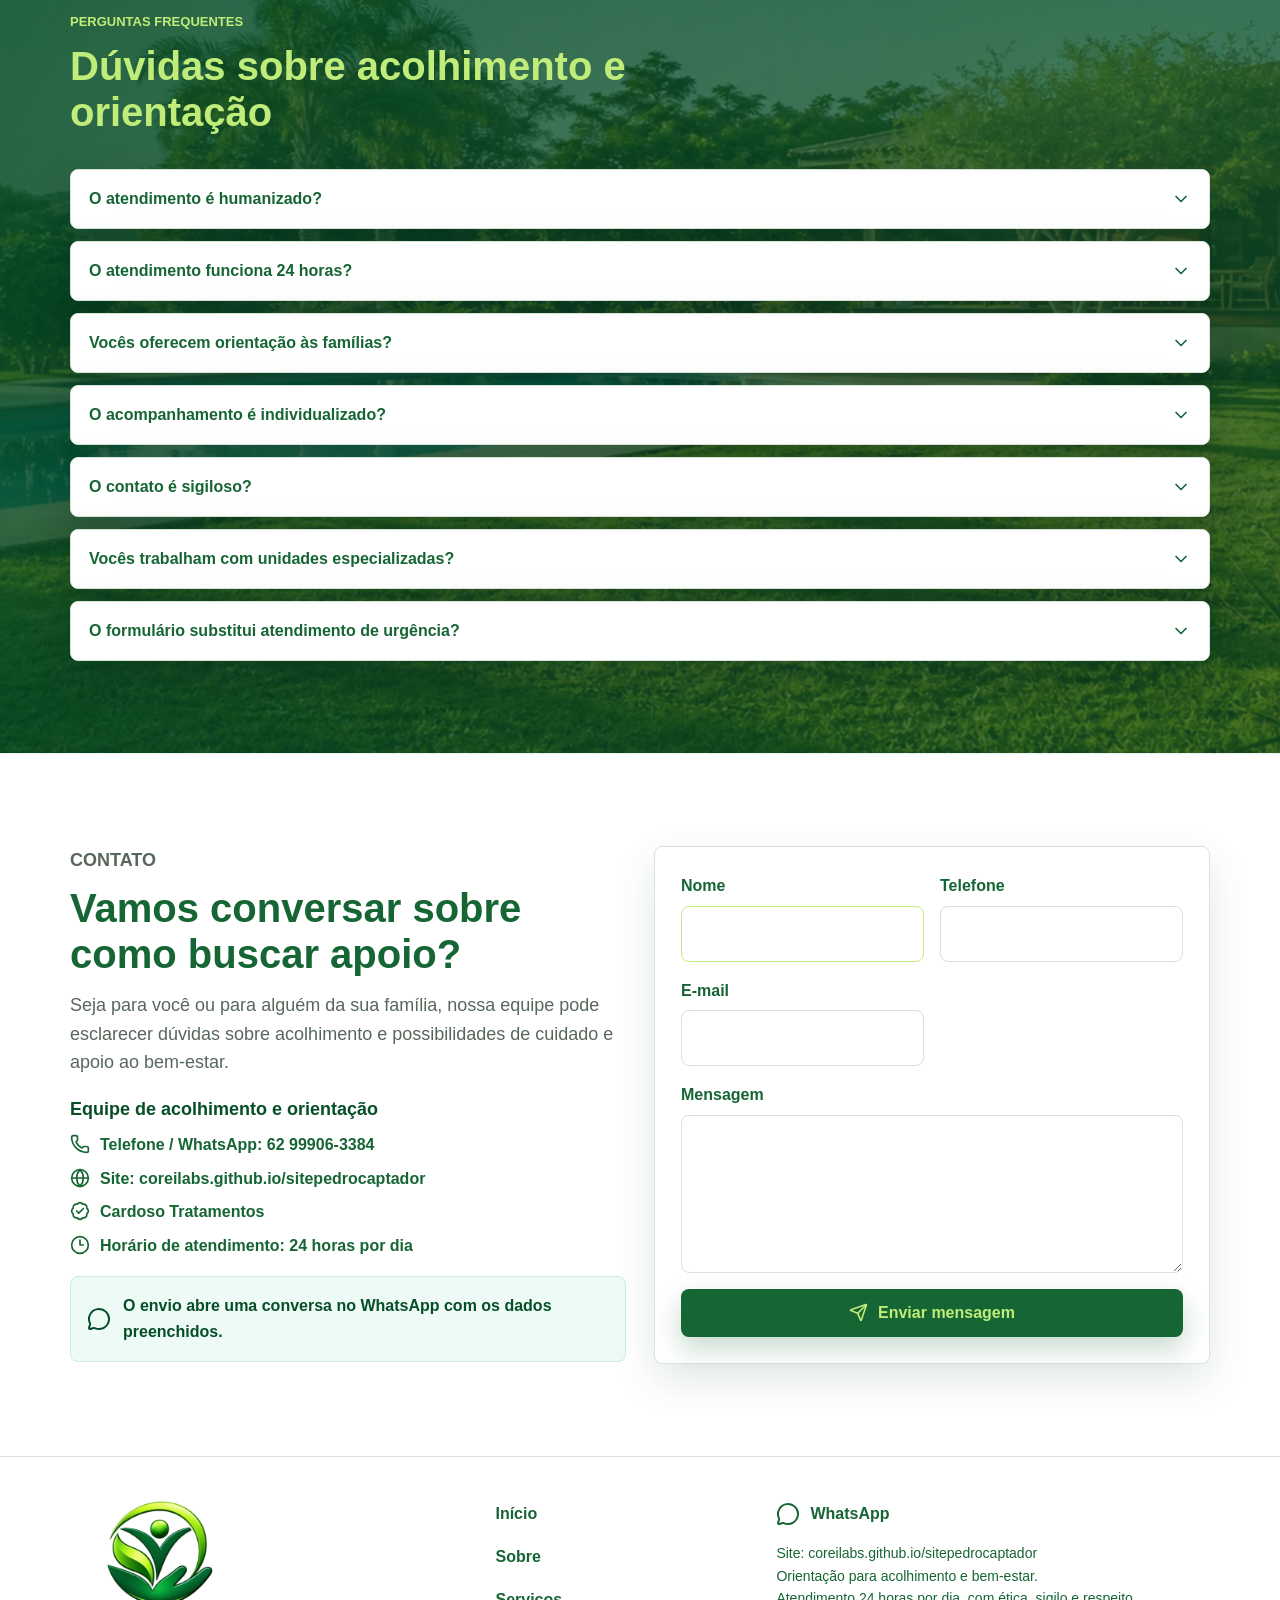
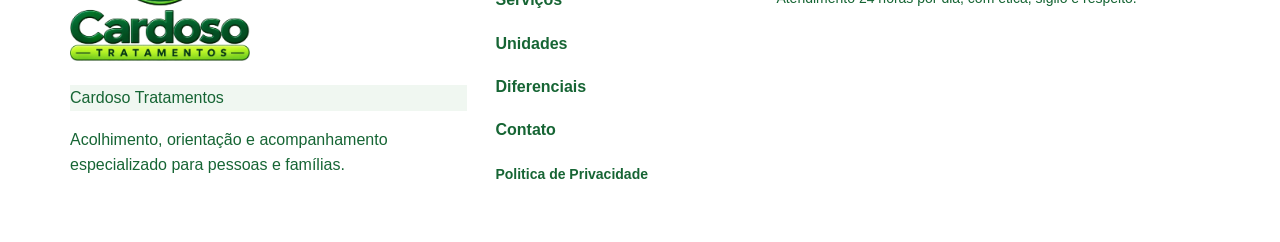
==== commit c1077a6f: "a" ====
--- a/index.html
+++ b/index.html
@@ -1,5 +1,5 @@
 <!doctype html>
-<html lang="pt-BR"><head><meta charset="utf-8"><meta name="viewport" content="width=device-width, initial-scale=1"><title>Cardoso Tratamentos | Acolhimento e Bem-estar em Goiás</title><meta name="description" content="Acolhimento, orientação e apoio ao bem-estar em Goiás. Conheça as unidades parceiras e fale com nossa equipe. Atendimento 24 horas."><meta name="theme-color" content="#166534"><link rel="canonical" href="https://coreilabs.github.io/sitepedrocaptador/"><link rel="icon" href="assets/favicon.webp?v=20261102"><meta property="og:locale" content="pt_BR"><meta property="og:type" content="website"><meta property="og:title" content="Cardoso Tratamentos | Acolhimento e Bem-estar em Goiás"><meta property="og:description" content="Acolhimento, orientação e apoio ao bem-estar em Goiás. Conheça as unidades parceiras e fale com nossa equipe. Atendimento 24 horas."><meta property="og:url" content="https://coreilabs.github.io/sitepedrocaptador/"><meta property="og:image" content="https://coreilabs.github.io/sitepedrocaptador/assets/og.webp?v=20261102"><meta name="twitter:card" content="summary_large_image"><meta name="twitter:description" content="Acolhimento, orientação e apoio ao bem-estar em Goiás. Conheça as unidades parceiras e fale com nossa equipe. Atendimento 24 horas."><link rel="stylesheet" href="assets/vendor/swiper/11.2.10/swiper-bundle.min.css"><link rel="stylesheet" href="assets/vendor/glightbox/3.3.1/glightbox.min.css"><link rel="stylesheet" href="assets/vendor/aos/2.3.4/aos.css"><link rel="stylesheet" href="assets/style.css"><link rel="stylesheet" href="assets/static.css"><script type="application/ld+json">{"@context": "https://schema.org", "@type": "Organization", "name": "Cardoso Tratamentos", "url": "https://coreilabs.github.io/sitepedrocaptador", "logo": "https://coreilabs.github.io/sitepedrocaptador/assets/logotipo-horizontal.webp?v=20261102", "telephone": "+5562999063384", "areaServed": {"@type": "State", "name": "Goiás"}, "description": "Acolhimento, orientação e apoio ao bem-estar em Goiás. Conheça as unidades parceiras e fale com nossa equipe. Atendimento 24 horas."}</script><!-- Google tag (gtag.js) -->
+<html lang="pt-BR"><head><meta charset="utf-8"><meta name="viewport" content="width=device-width, initial-scale=1"><title>Cardoso Tratamentos | Acolhimento e Bem-estar em Goiás</title><meta name="description" content="Acolhimento, orientação e apoio ao bem-estar em Goiás. Conheça as unidades parceiras e fale com nossa equipe. Atendimento 24 horas."><meta name="theme-color" content="#166534"><link rel="canonical" href="https://coreilabs.github.io/sitepedrocaptador/"><link rel="icon" href="assets/favicon.webp?v=20261102"><meta property="og:locale" content="pt_BR"><meta property="og:type" content="website"><meta property="og:title" content="Cardoso Tratamentos | Acolhimento e Bem-estar em Goiás"><meta property="og:description" content="Acolhimento, orientação e apoio ao bem-estar em Goiás. Conheça as unidades parceiras e fale com nossa equipe. Atendimento 24 horas."><meta property="og:url" content="https://coreilabs.github.io/sitepedrocaptador/"><meta property="og:image" content="https://coreilabs.github.io/sitepedrocaptador/assets/og.webp?v=20261102"><meta name="twitter:card" content="summary_large_image"><meta name="twitter:description" content="Acolhimento, orientação e apoio ao bem-estar em Goiás. Conheça as unidades parceiras e fale com nossa equipe. Atendimento 24 horas."><link rel="stylesheet" href="assets/vendor/swiper/11.2.10/swiper-bundle.min.css?v=74ca6aae5468"><link rel="stylesheet" href="assets/vendor/glightbox/3.3.1/glightbox.min.css?v=6d3f62d4d179"><link rel="stylesheet" href="assets/vendor/aos/2.3.4/aos.css?v=1aa8845fd06e"><link rel="stylesheet" href="assets/style.css?v=5d3a33ee8e7d"><link rel="stylesheet" href="assets/static.css?v=8eae9f1cf785"><script type="application/ld+json">{"@context": "https://schema.org", "@type": "Organization", "name": "Cardoso Tratamentos", "url": "https://coreilabs.github.io/sitepedrocaptador", "logo": "https://coreilabs.github.io/sitepedrocaptador/assets/logotipo-horizontal.webp?v=20261102", "telephone": "+5562999063384", "areaServed": {"@type": "State", "name": "Goiás"}, "description": "Acolhimento, orientação e apoio ao bem-estar em Goiás. Conheça as unidades parceiras e fale com nossa equipe. Atendimento 24 horas."}</script><!-- Google tag (gtag.js) -->
 <script async src="https://www.googletagmanager.com/gtag/js?id=AW-18540442624"></script>
 <script>
   window.dataLayer = window.dataLayer || [];
@@ -474,4 +474,4 @@
 
 
 
-<script src="assets/vendor/swiper/11.2.10/swiper-bundle.min.js" defer></script><script src="assets/vendor/glightbox/3.3.1/glightbox.min.js" defer></script><script src="assets/vendor/aos/2.3.4/aos.js" defer></script><script src="assets/vendor/lucide/1.58.0/lucide.min.js" defer></script><script src="assets/js/units.js" defer></script><script src="assets/js/main.js" defer></script></body></html>
+<script src="assets/vendor/swiper/11.2.10/swiper-bundle.min.js?v=985f1224c0ee" defer></script><script src="assets/vendor/glightbox/3.3.1/glightbox.min.js?v=c67c59cdf980" defer></script><script src="assets/vendor/aos/2.3.4/aos.js?v=a5005b2e4147" defer></script><script src="assets/vendor/lucide/1.58.0/lucide.min.js?v=50b812537399" defer></script><script src="assets/js/units.js?v=74512a314645" defer></script><script src="assets/js/main.js?v=cf159e7abf5b" defer></script></body></html>
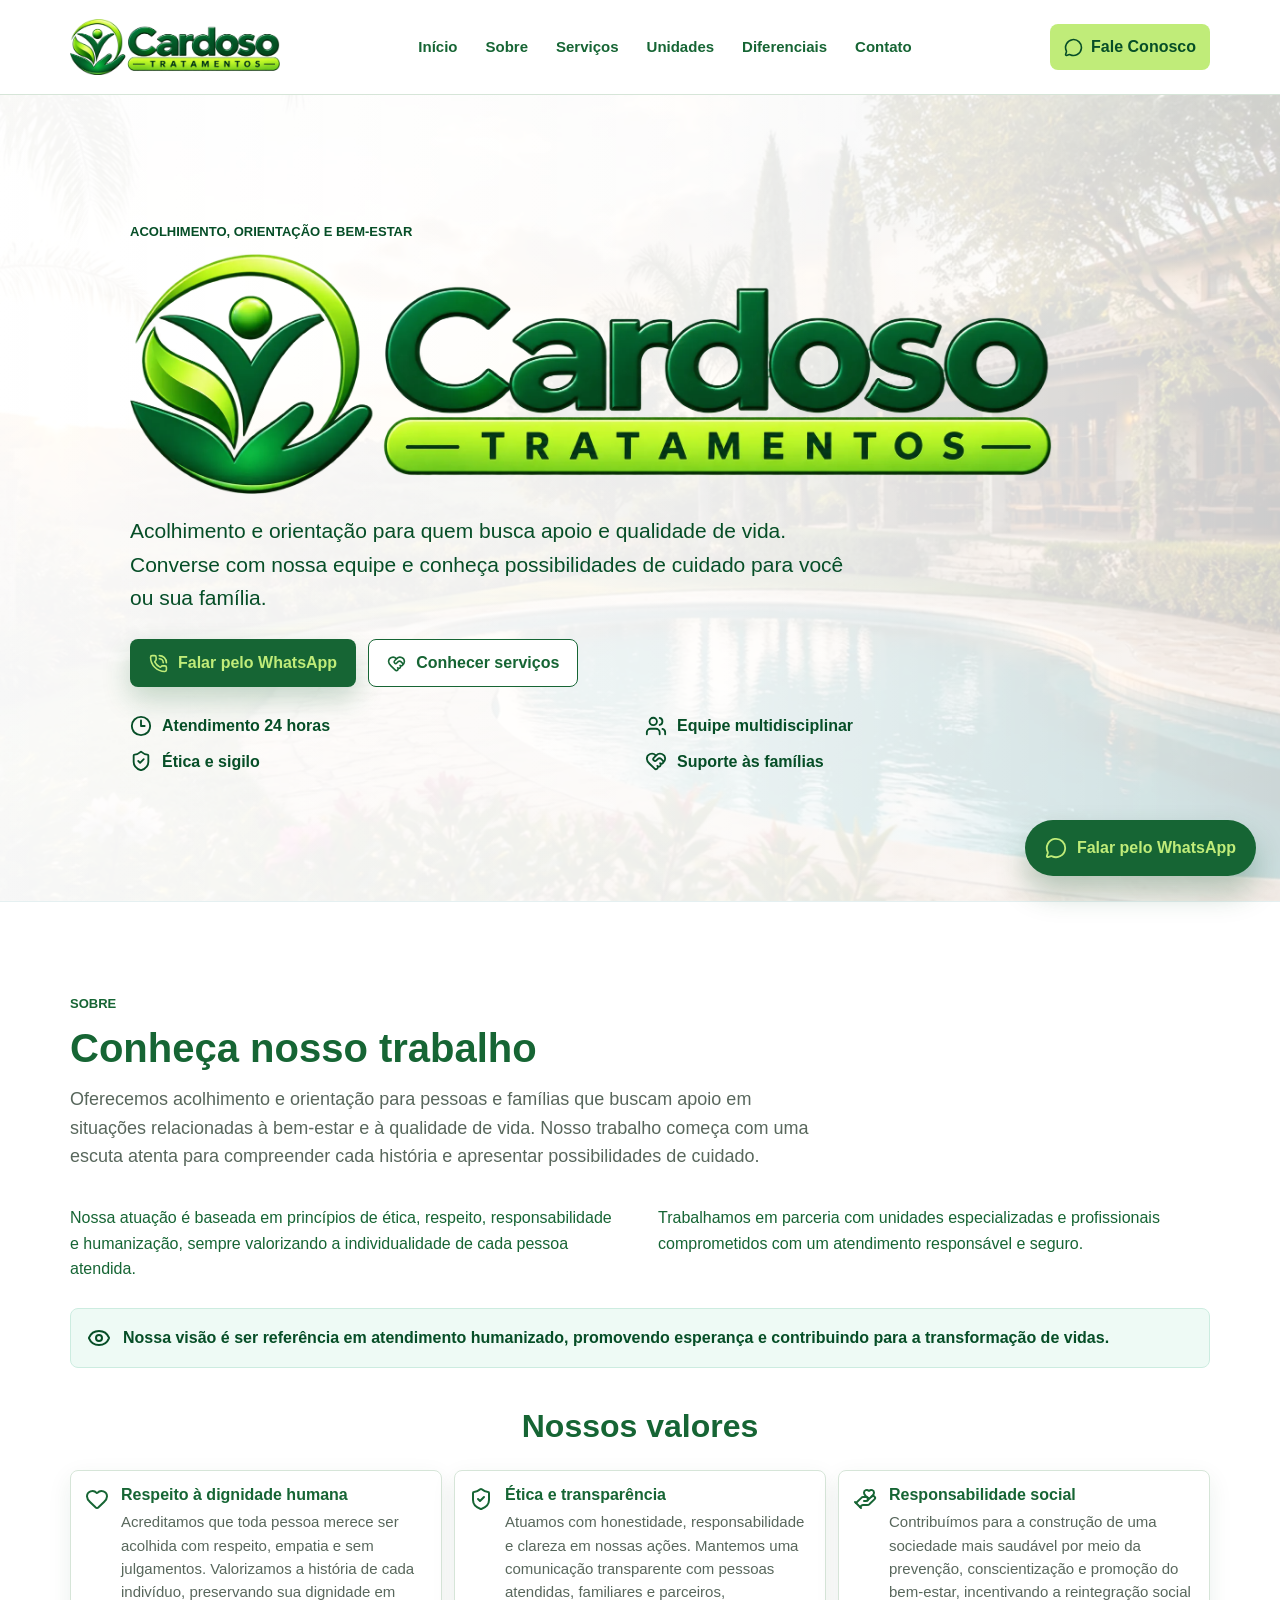
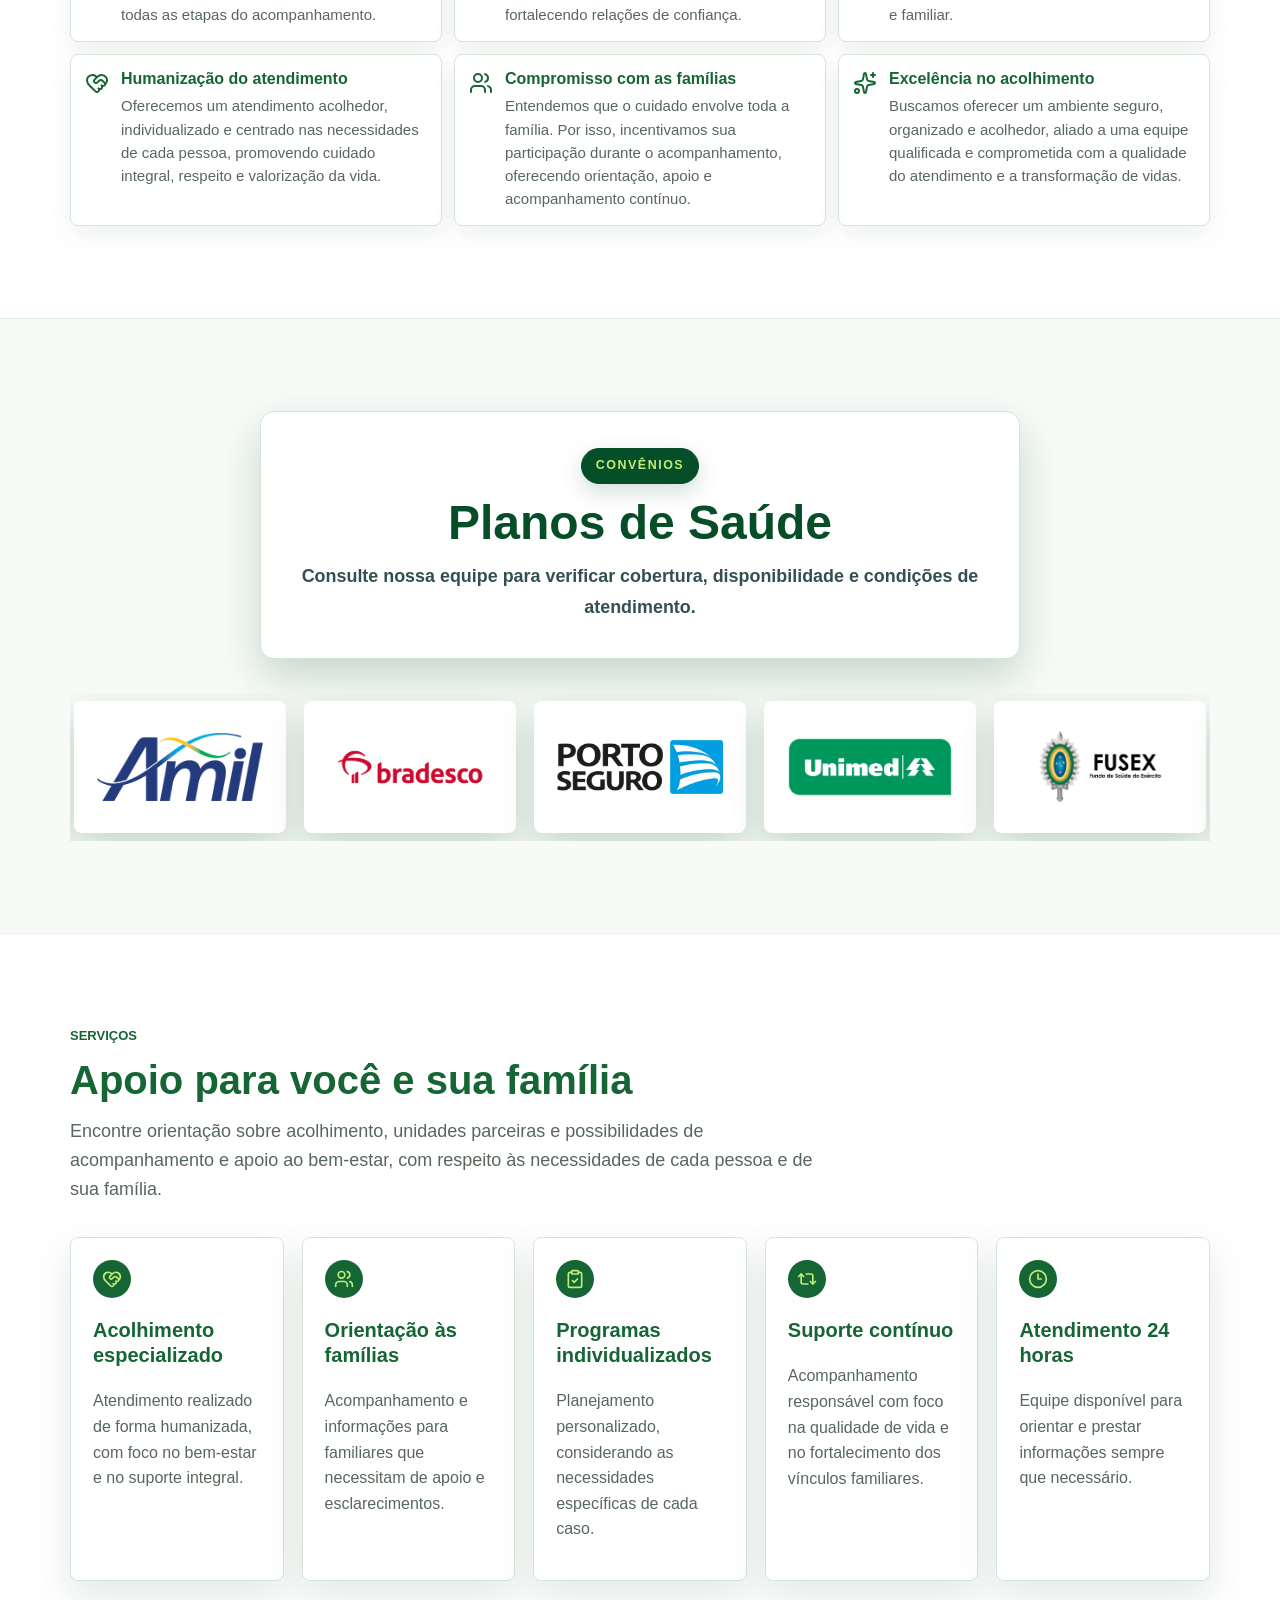
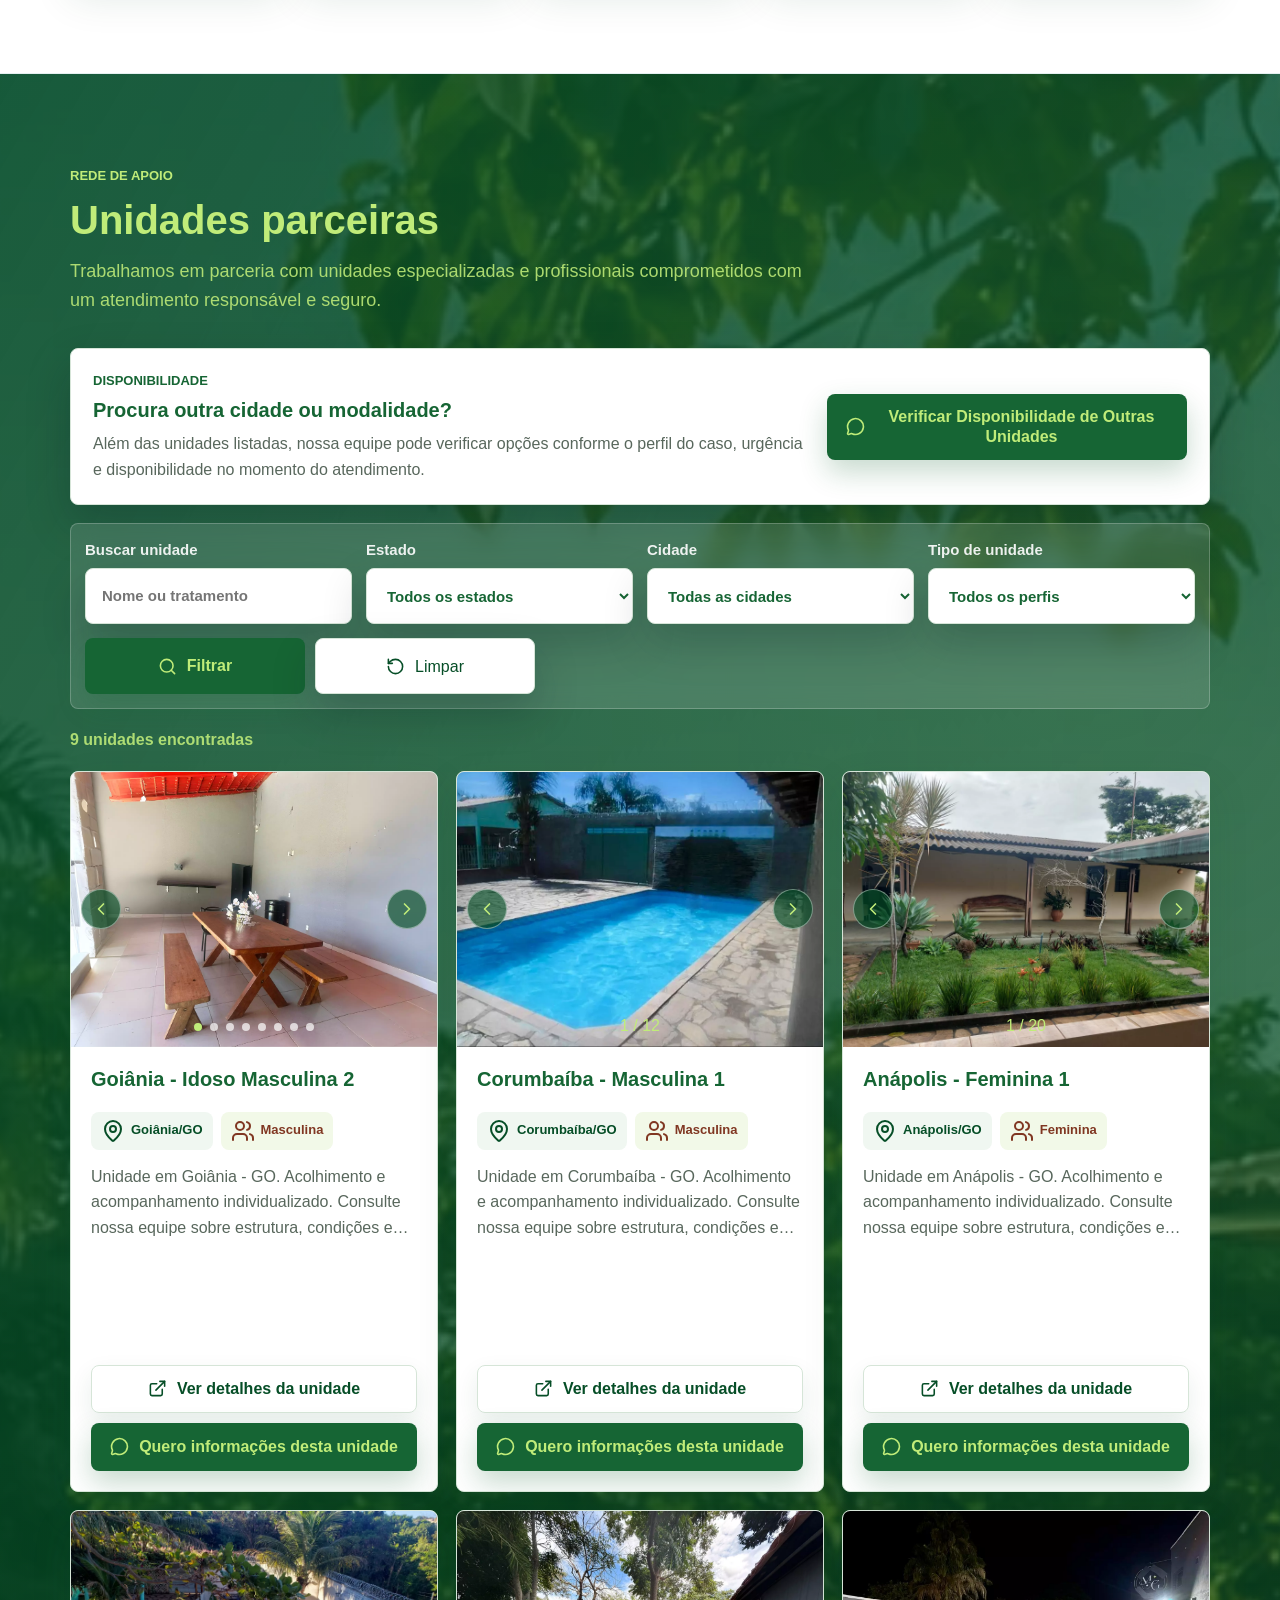
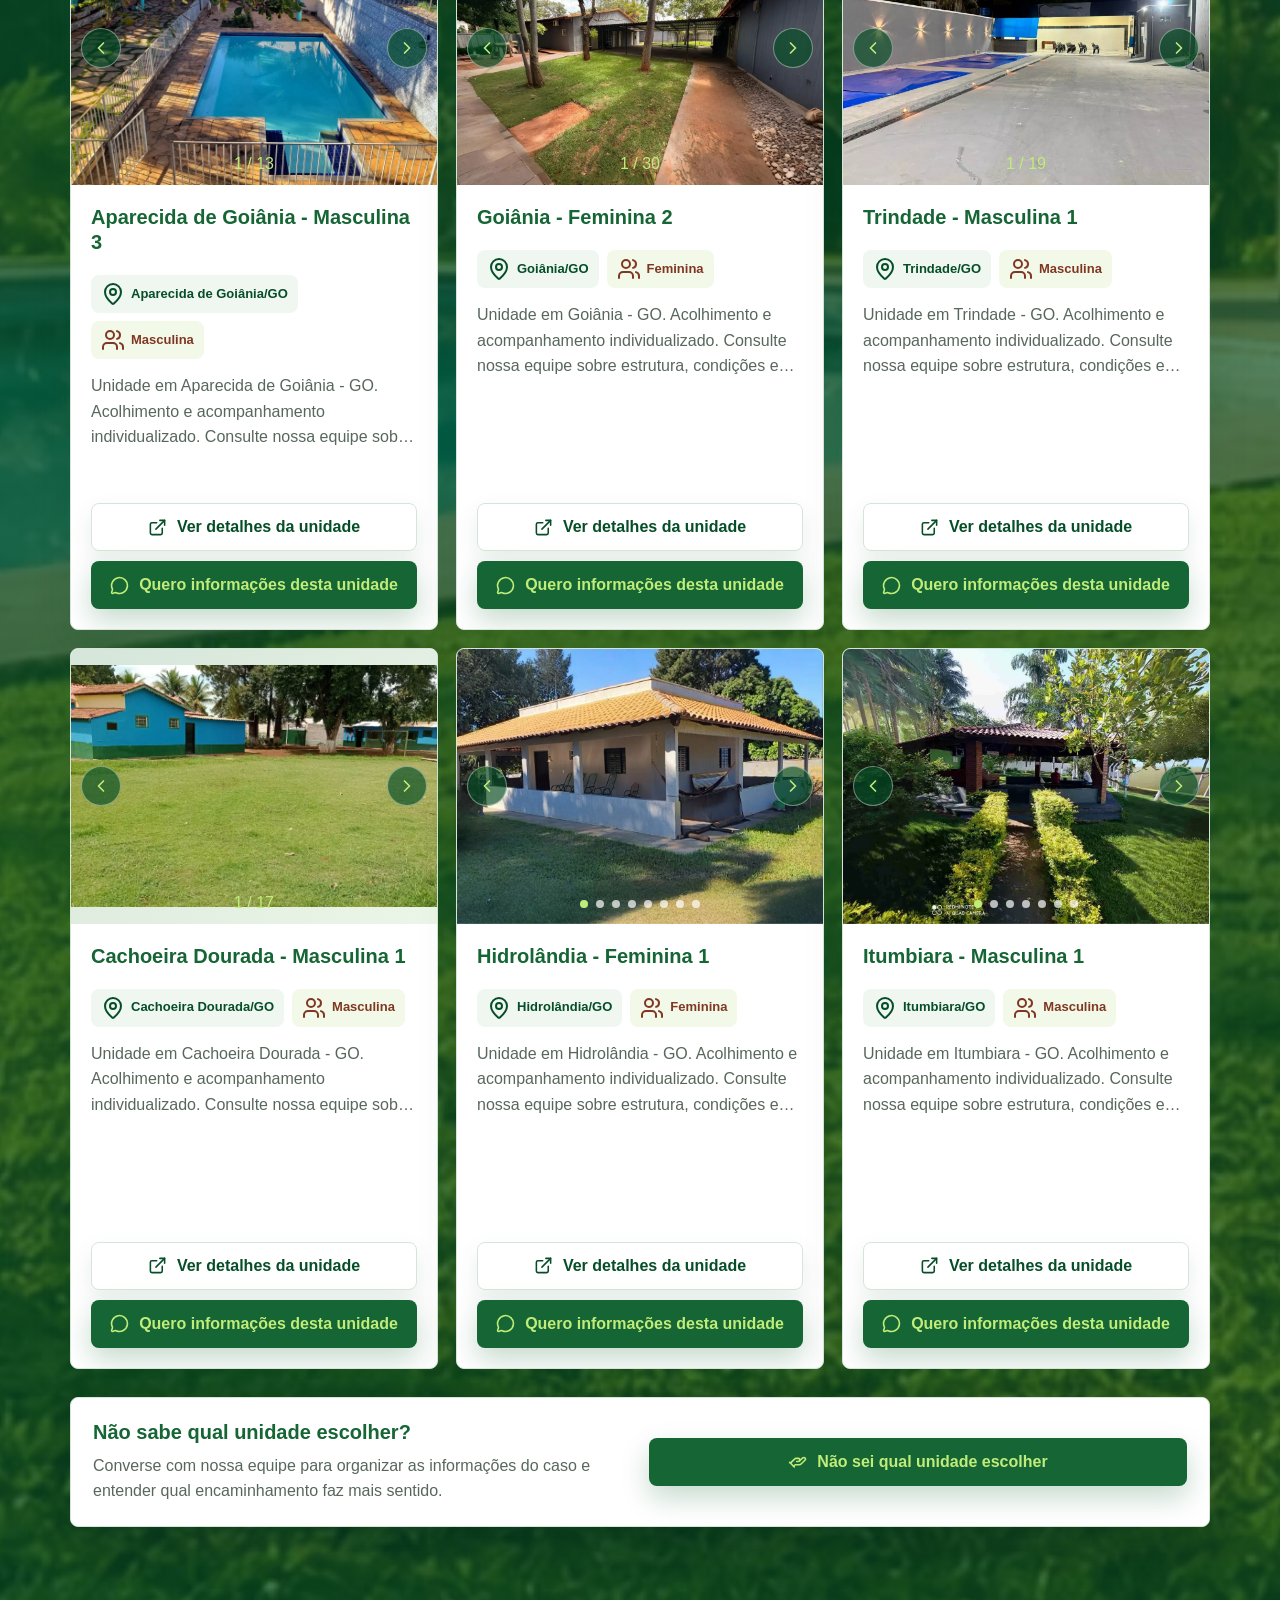
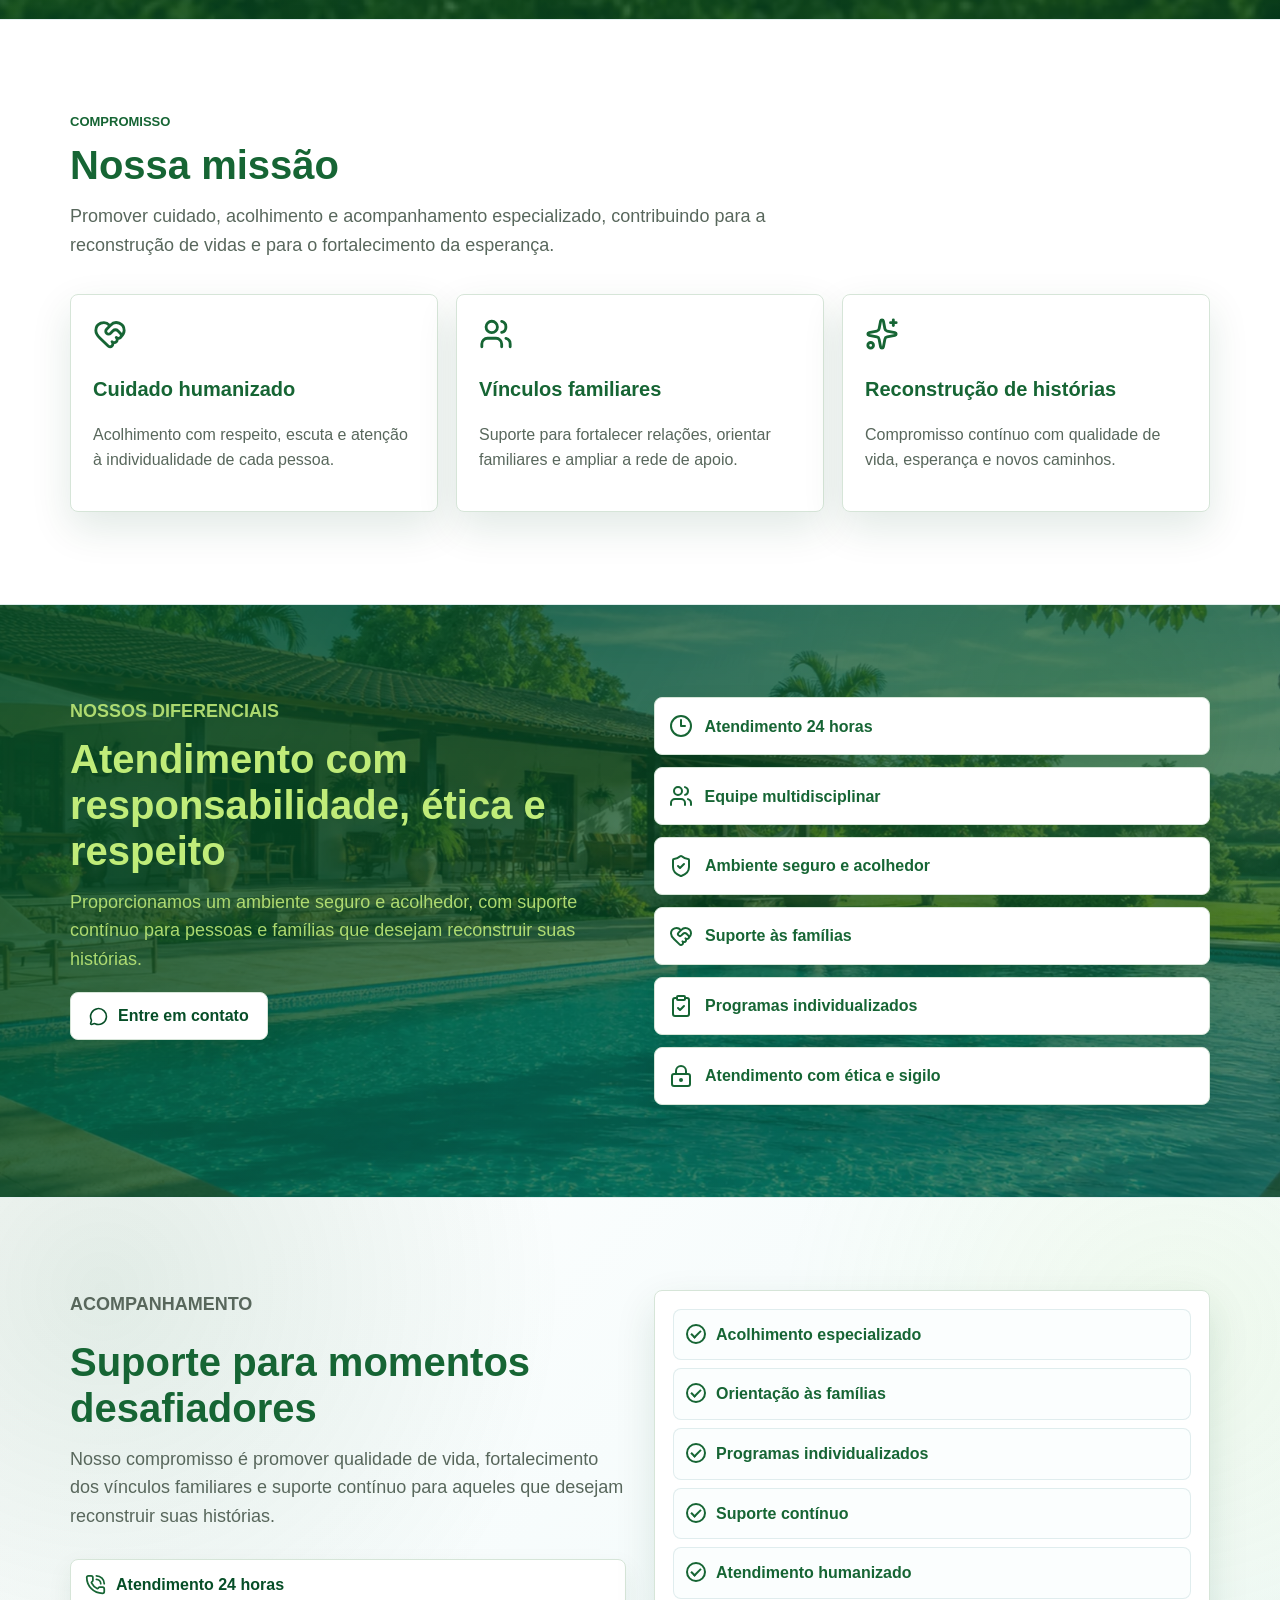
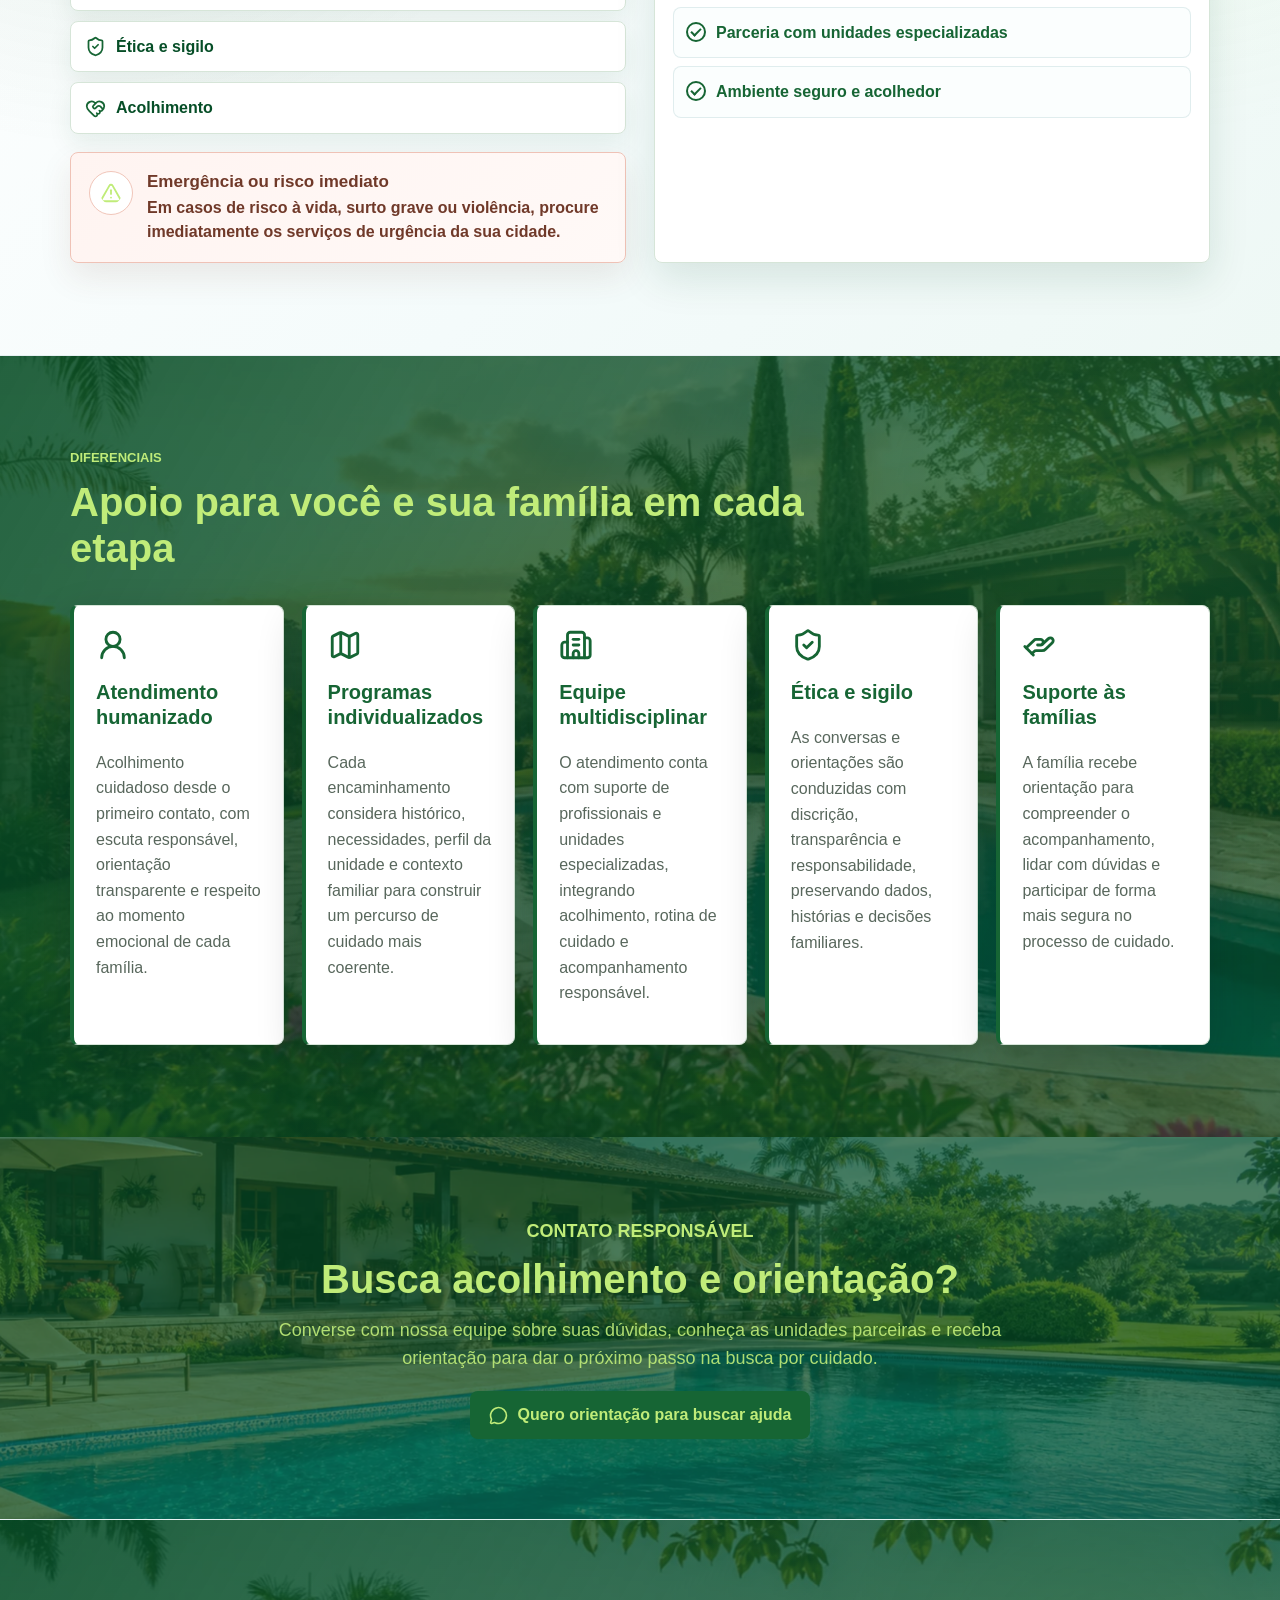
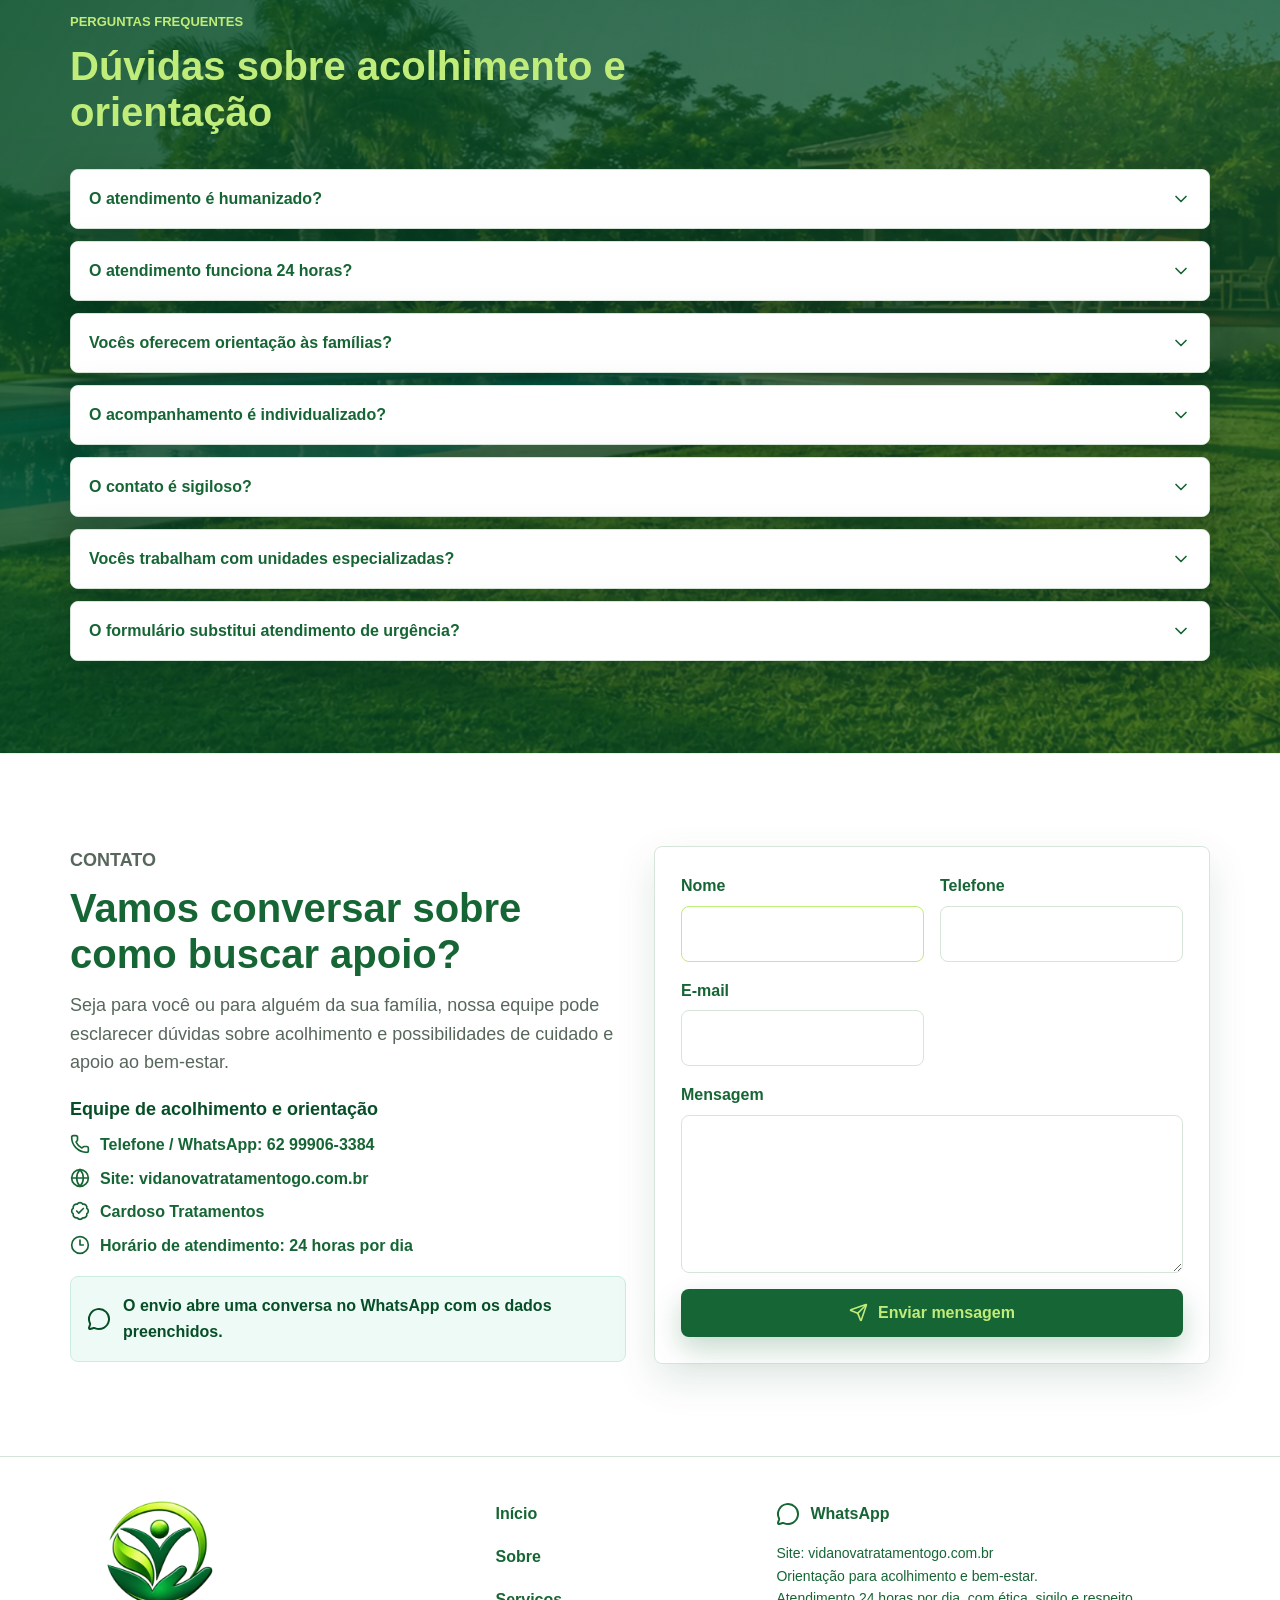
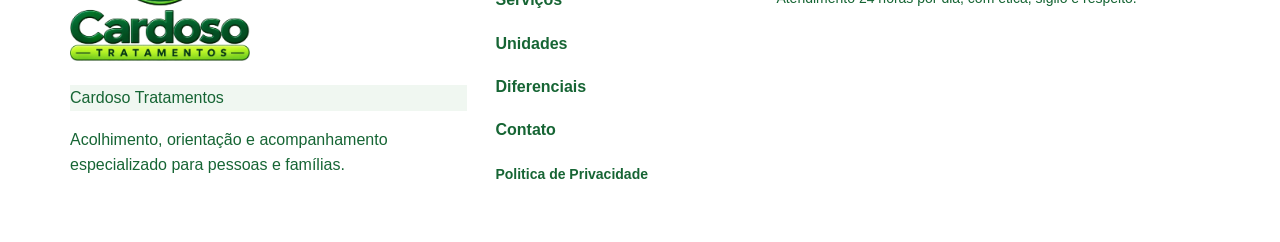
==== commit 58ced4da: "a" ====
--- a/index.html
+++ b/index.html
@@ -1,5 +1,5 @@
 <!doctype html>
-<html lang="pt-BR"><head><meta charset="utf-8"><meta name="viewport" content="width=device-width, initial-scale=1"><title>Cardoso Tratamentos | Acolhimento e Bem-estar em Goiás</title><meta name="description" content="Acolhimento, orientação e apoio ao bem-estar em Goiás. Conheça as unidades parceiras e fale com nossa equipe. Atendimento 24 horas."><meta name="theme-color" content="#166534"><link rel="canonical" href="https://coreilabs.github.io/sitepedrocaptador/"><link rel="icon" href="assets/favicon.webp?v=20261102"><meta property="og:locale" content="pt_BR"><meta property="og:type" content="website"><meta property="og:title" content="Cardoso Tratamentos | Acolhimento e Bem-estar em Goiás"><meta property="og:description" content="Acolhimento, orientação e apoio ao bem-estar em Goiás. Conheça as unidades parceiras e fale com nossa equipe. Atendimento 24 horas."><meta property="og:url" content="https://coreilabs.github.io/sitepedrocaptador/"><meta property="og:image" content="https://coreilabs.github.io/sitepedrocaptador/assets/og.webp?v=20261102"><meta name="twitter:card" content="summary_large_image"><meta name="twitter:description" content="Acolhimento, orientação e apoio ao bem-estar em Goiás. Conheça as unidades parceiras e fale com nossa equipe. Atendimento 24 horas."><link rel="stylesheet" href="assets/vendor/swiper/11.2.10/swiper-bundle.min.css?v=74ca6aae5468"><link rel="stylesheet" href="assets/vendor/glightbox/3.3.1/glightbox.min.css?v=6d3f62d4d179"><link rel="stylesheet" href="assets/vendor/aos/2.3.4/aos.css?v=1aa8845fd06e"><link rel="stylesheet" href="assets/style.css?v=5d3a33ee8e7d"><link rel="stylesheet" href="assets/static.css?v=8eae9f1cf785"><script type="application/ld+json">{"@context": "https://schema.org", "@type": "Organization", "name": "Cardoso Tratamentos", "url": "https://coreilabs.github.io/sitepedrocaptador", "logo": "https://coreilabs.github.io/sitepedrocaptador/assets/logotipo-horizontal.webp?v=20261102", "telephone": "+5562999063384", "areaServed": {"@type": "State", "name": "Goiás"}, "description": "Acolhimento, orientação e apoio ao bem-estar em Goiás. Conheça as unidades parceiras e fale com nossa equipe. Atendimento 24 horas."}</script><!-- Google tag (gtag.js) -->
+<html lang="pt-BR"><head><meta charset="utf-8"><meta name="viewport" content="width=device-width, initial-scale=1"><title>Cardoso Tratamentos | Acolhimento e Bem-estar em Goiás</title><meta name="description" content="Acolhimento, orientação e apoio ao bem-estar em Goiás. Conheça as unidades parceiras e fale com nossa equipe. Atendimento 24 horas."><meta name="theme-color" content="#166534"><link rel="canonical" href="https://vidanovatratamentogo.com.br/"><link rel="icon" href="assets/favicon.webp?v=20261102"><meta property="og:locale" content="pt_BR"><meta property="og:type" content="website"><meta property="og:title" content="Cardoso Tratamentos | Acolhimento e Bem-estar em Goiás"><meta property="og:description" content="Acolhimento, orientação e apoio ao bem-estar em Goiás. Conheça as unidades parceiras e fale com nossa equipe. Atendimento 24 horas."><meta property="og:url" content="https://vidanovatratamentogo.com.br/"><meta property="og:image" content="https://vidanovatratamentogo.com.br/assets/og.webp?v=20261102"><meta name="twitter:card" content="summary_large_image"><meta name="twitter:description" content="Acolhimento, orientação e apoio ao bem-estar em Goiás. Conheça as unidades parceiras e fale com nossa equipe. Atendimento 24 horas."><link rel="stylesheet" href="assets/vendor/swiper/11.2.10/swiper-bundle.min.css?v=74ca6aae5468"><link rel="stylesheet" href="assets/vendor/glightbox/3.3.1/glightbox.min.css?v=6d3f62d4d179"><link rel="stylesheet" href="assets/vendor/aos/2.3.4/aos.css?v=1aa8845fd06e"><link rel="stylesheet" href="assets/style.css?v=5d3a33ee8e7d"><link rel="stylesheet" href="assets/static.css?v=8eae9f1cf785"><script type="application/ld+json">{"@context": "https://schema.org", "@type": "Organization", "name": "Cardoso Tratamentos", "url": "https://vidanovatratamentogo.com.br", "logo": "https://vidanovatratamentogo.com.br/assets/logotipo-horizontal.webp?v=20261102", "telephone": "+5562999063384", "areaServed": {"@type": "State", "name": "Goiás"}, "description": "Acolhimento, orientação e apoio ao bem-estar em Goiás. Conheça as unidades parceiras e fale com nossa equipe. Atendimento 24 horas."}</script><!-- Google tag (gtag.js) -->
 <script async src="https://www.googletagmanager.com/gtag/js?id=AW-18540442624"></script>
 <script>
   window.dataLayer = window.dataLayer || [];
@@ -405,7 +405,7 @@
 <div aria-label="Dados de contato" class="contact-details">
 <p><strong>Equipe de acolhimento e orientação</strong></p>
 <p><i data-lucide="phone"></i><span>Telefone / WhatsApp: 62 99906-3384</span></p>
-<p><i data-lucide="globe"></i><span>Site: coreilabs.github.io/sitepedrocaptador</span></p>
+<p><i data-lucide="globe"></i><span>Site: vidanovatratamentogo.com.br</span></p>
 <p><i data-lucide="badge-check"></i><span>Cardoso Tratamentos</span></p>
 <p><i data-lucide="clock-3"></i><span>Horário de atendimento: 24 horas por dia</span></p>
 </div>
@@ -458,7 +458,7 @@
 <a class="footer-whatsapp" data-whatsapp-default="" href="https://wa.me/556299063384" rel="noopener noreferrer" target="_blank">
 <i data-lucide="message-circle"></i><span>WhatsApp</span>
 </a>
-<p class="footer-note">Site: coreilabs.github.io/sitepedrocaptador<br/>Orientação para acolhimento e bem-estar.<br/>Atendimento 24 horas por dia, com ética, sigilo e respeito.</p>
+<p class="footer-note">Site: vidanovatratamentogo.com.br<br/>Orientação para acolhimento e bem-estar.<br/>Atendimento 24 horas por dia, com ética, sigilo e respeito.</p>
 </div>
 </div>
 </footer>
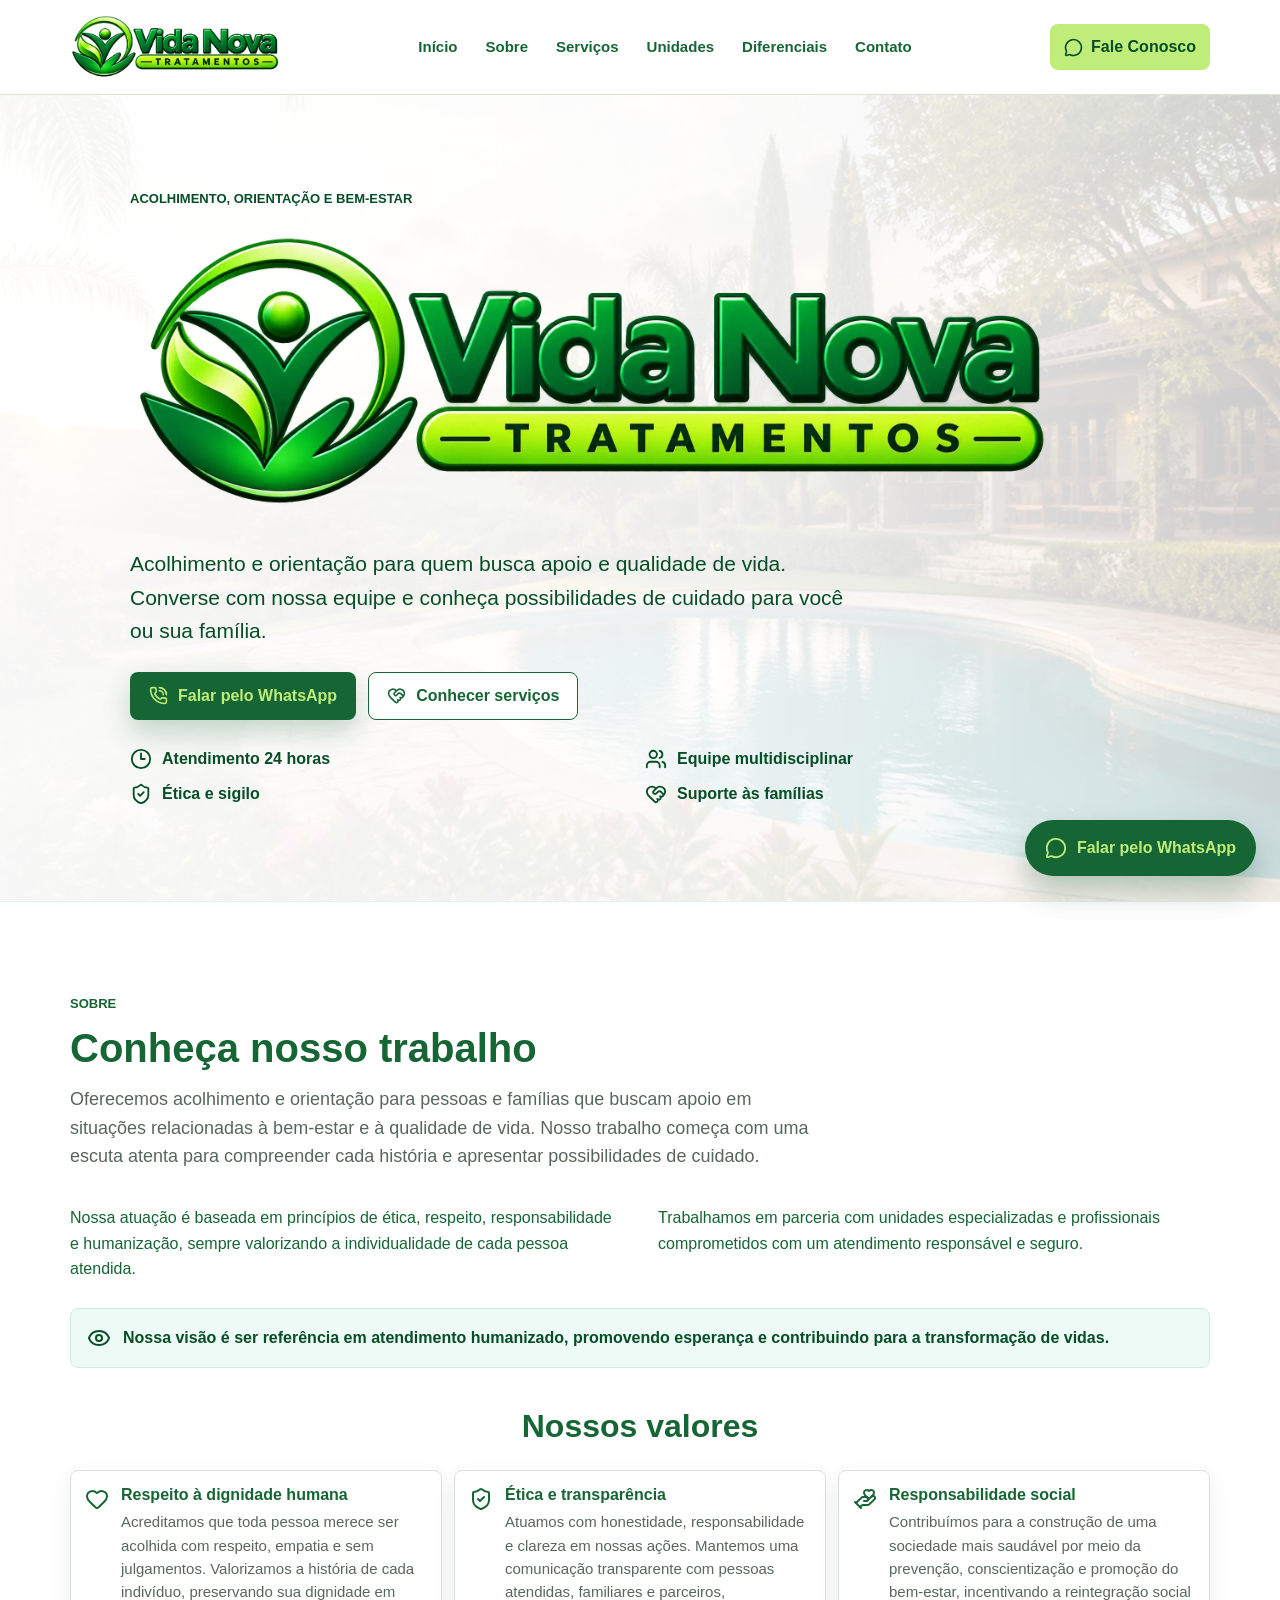
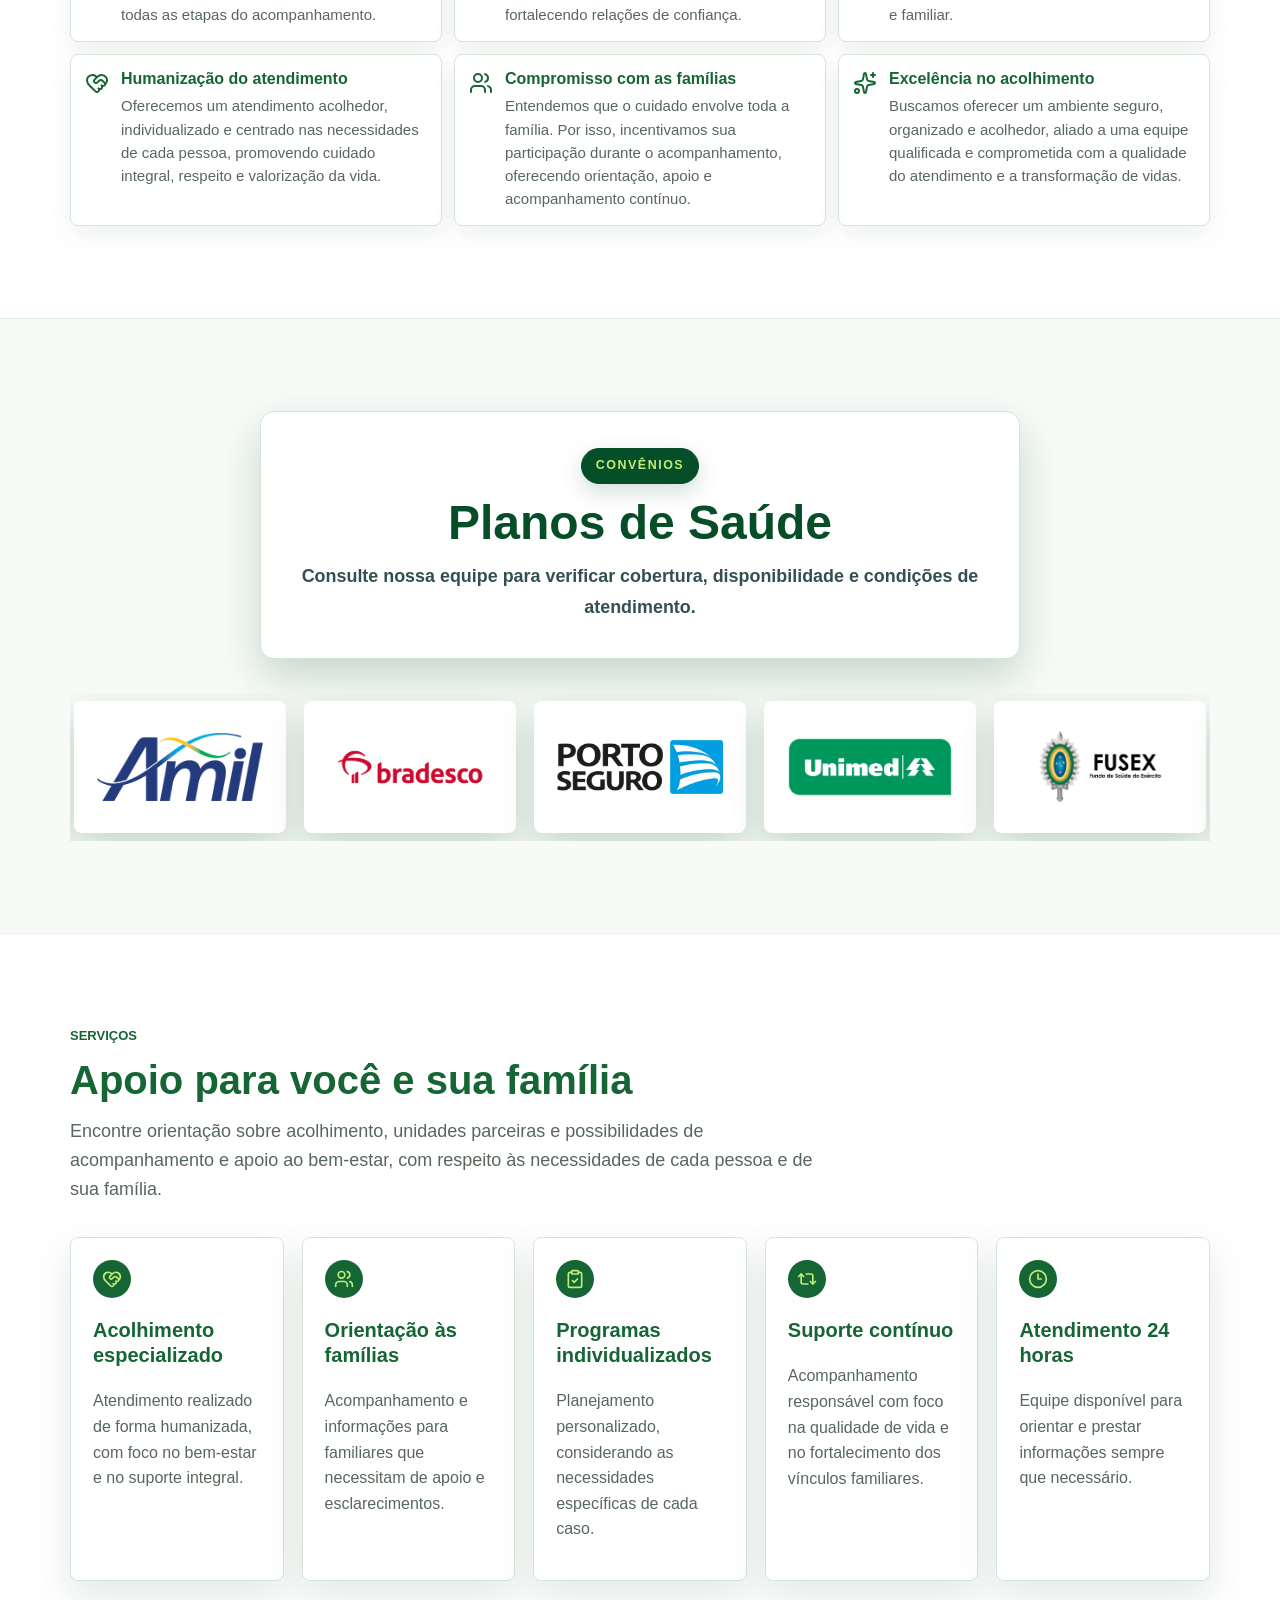
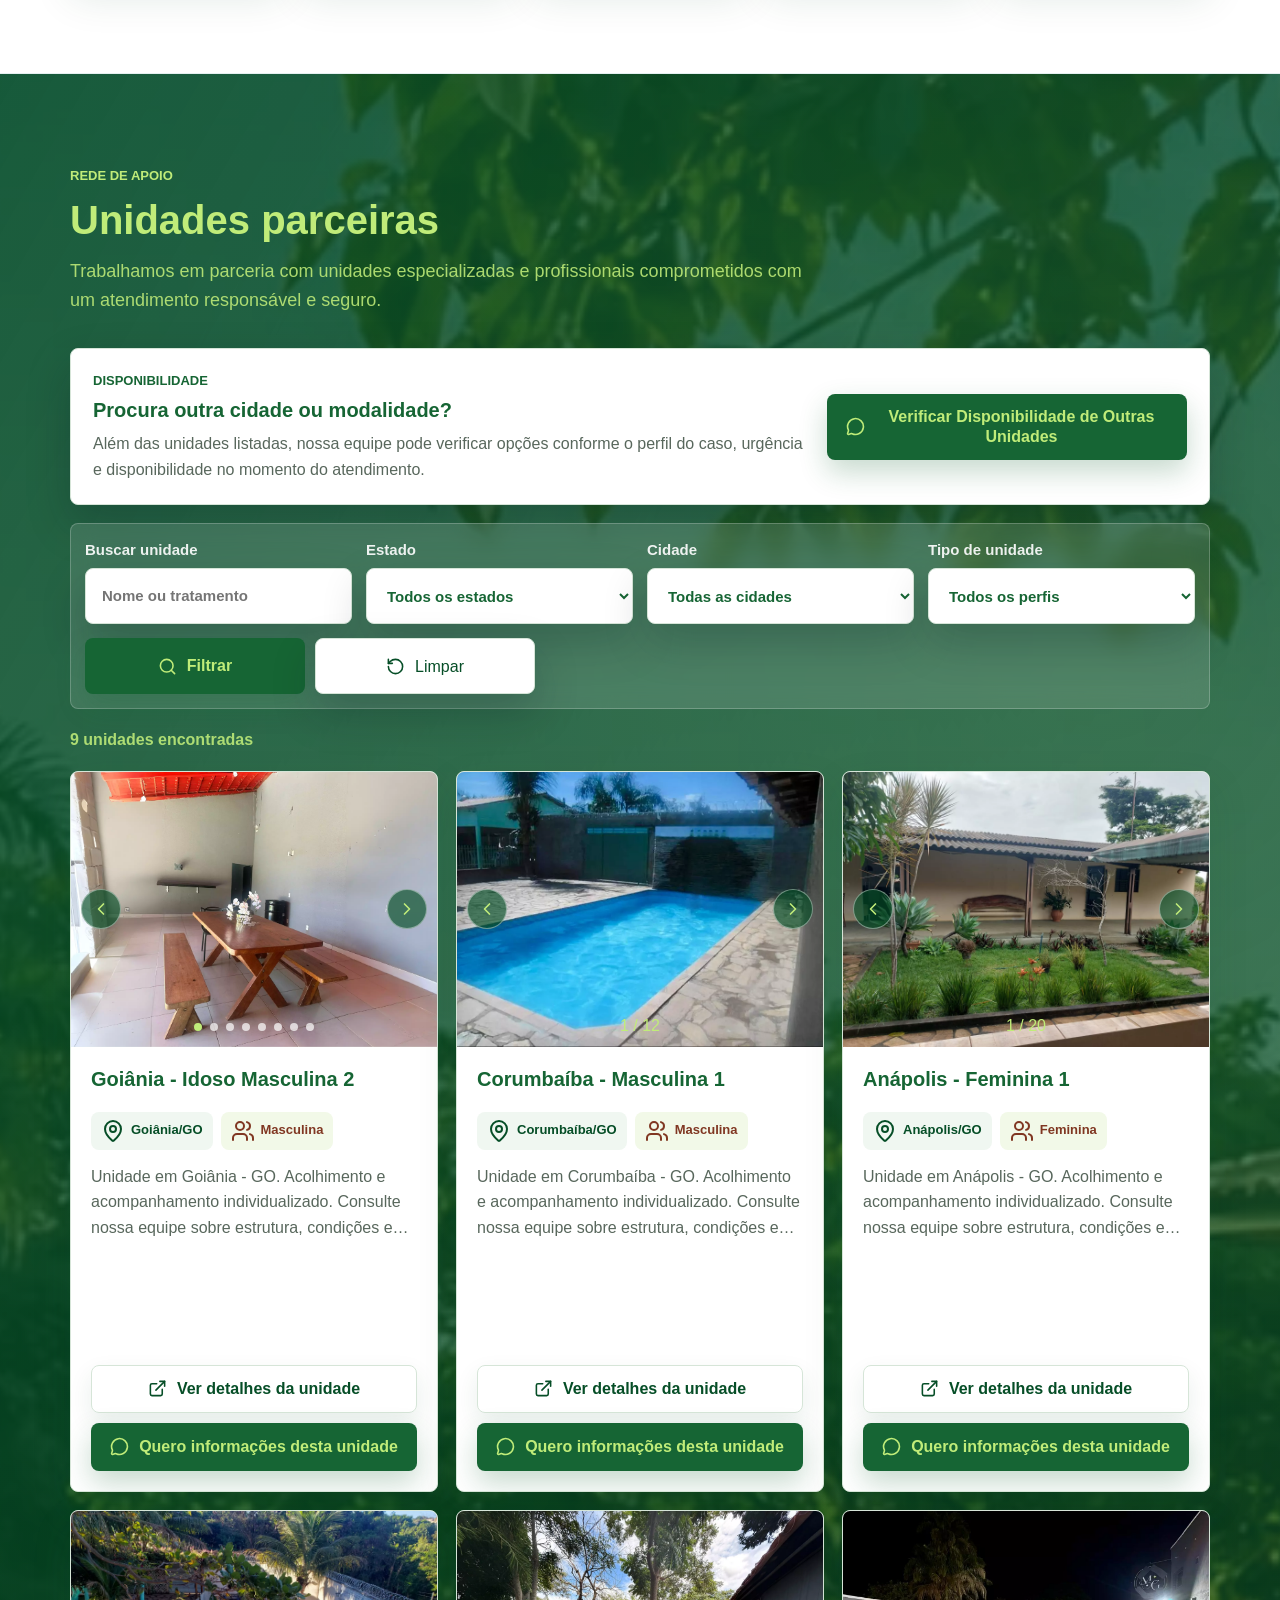
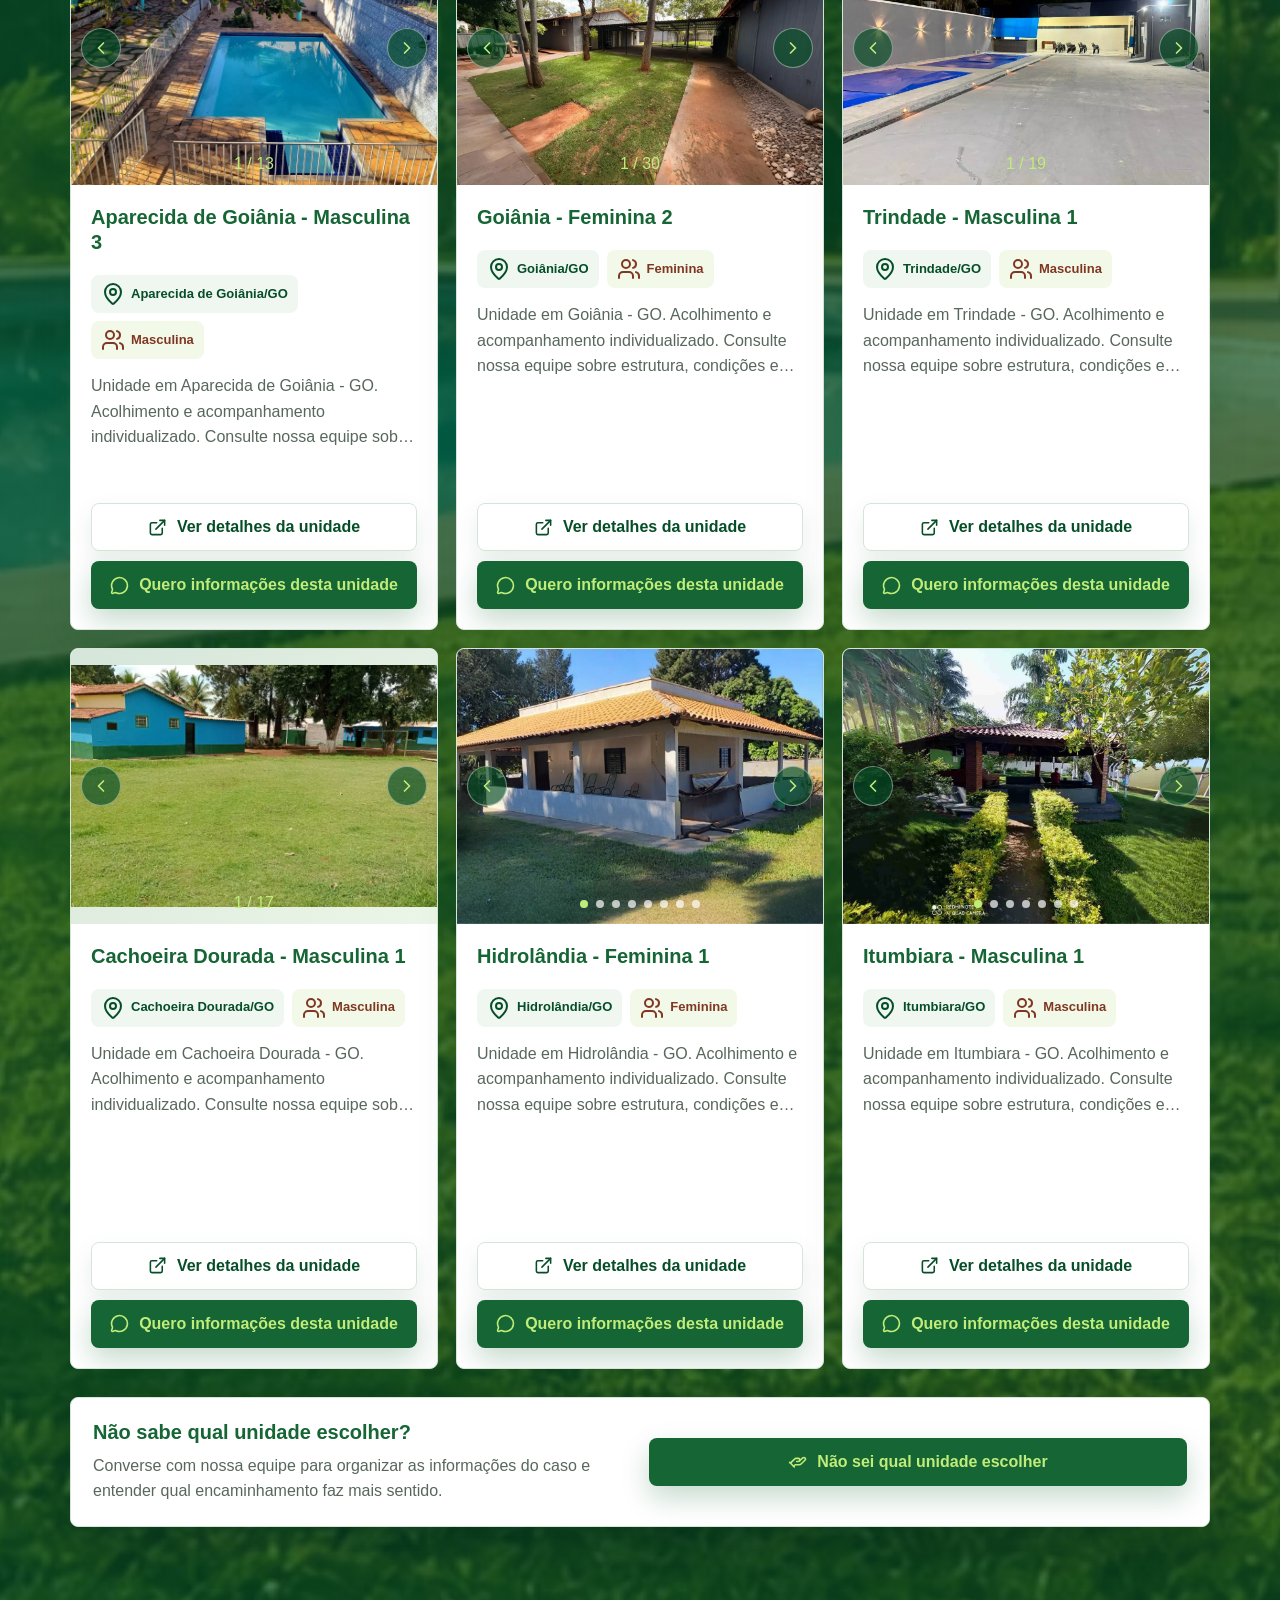
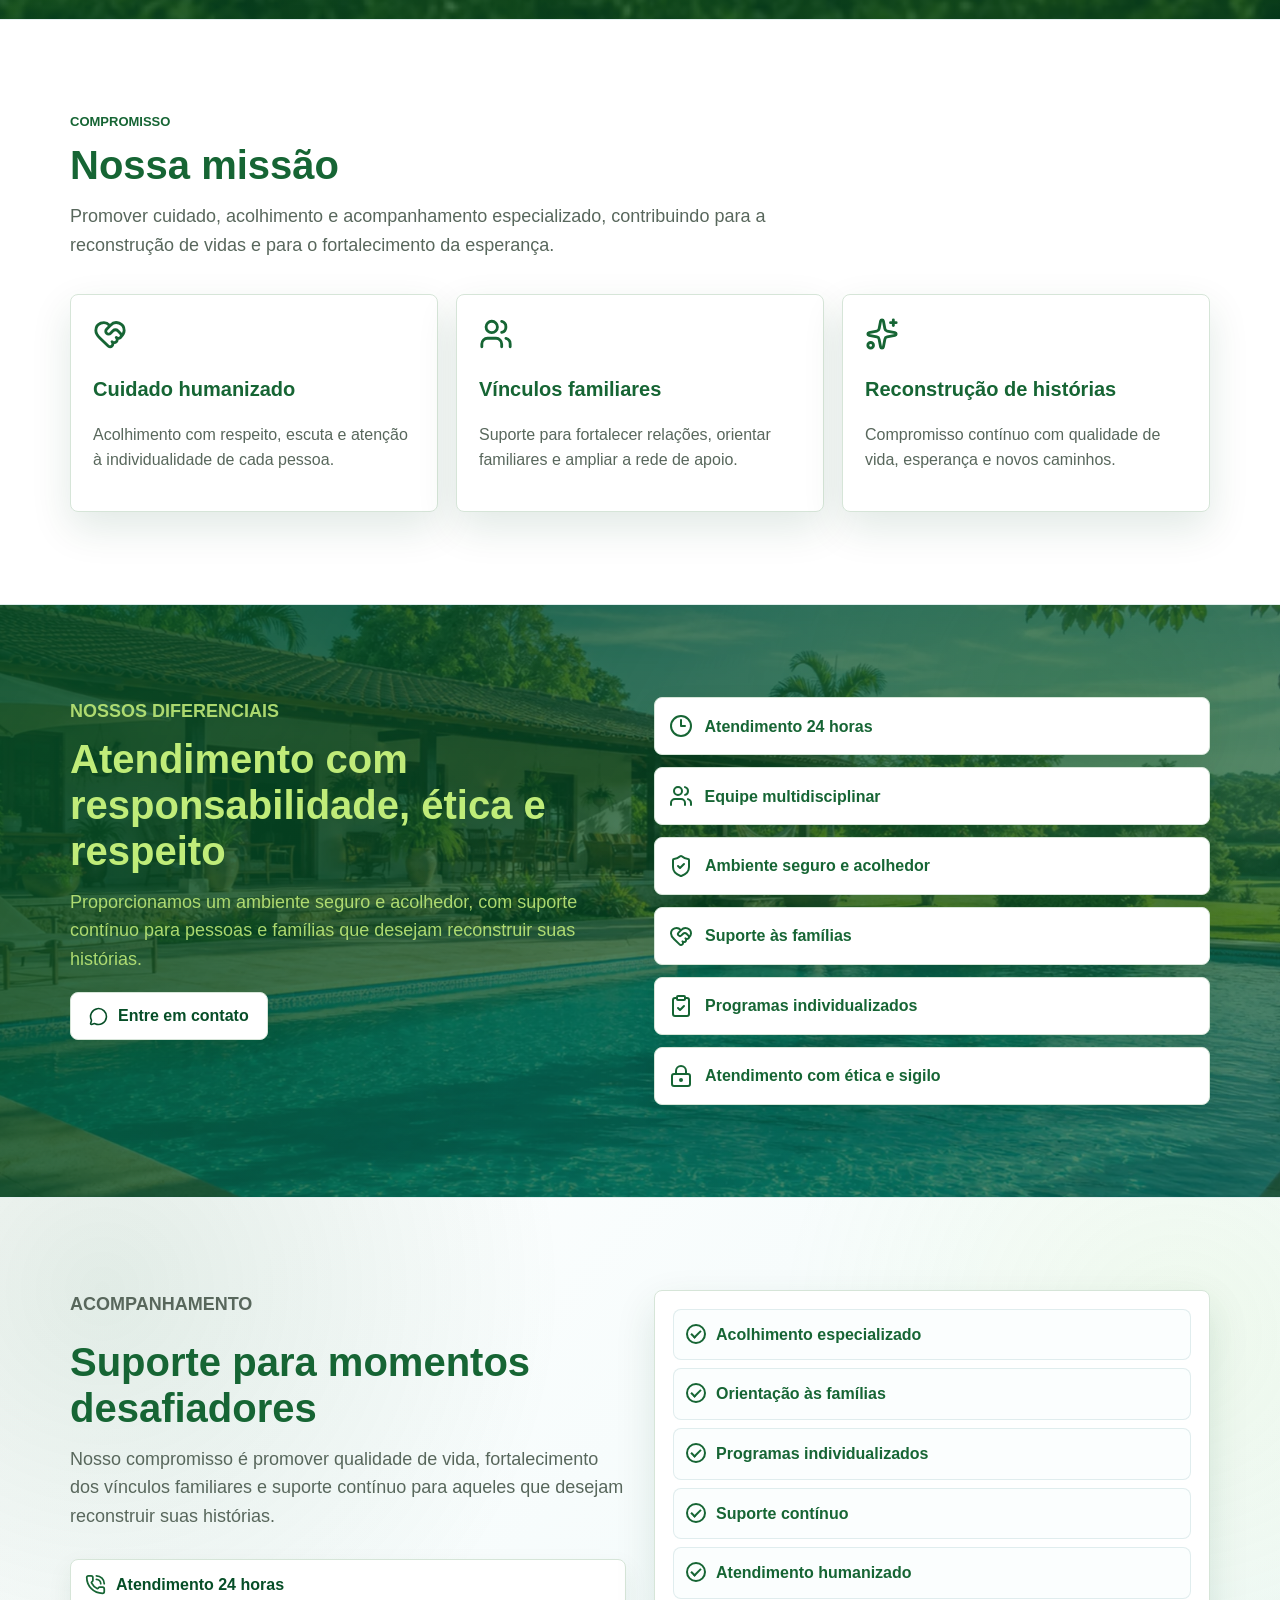
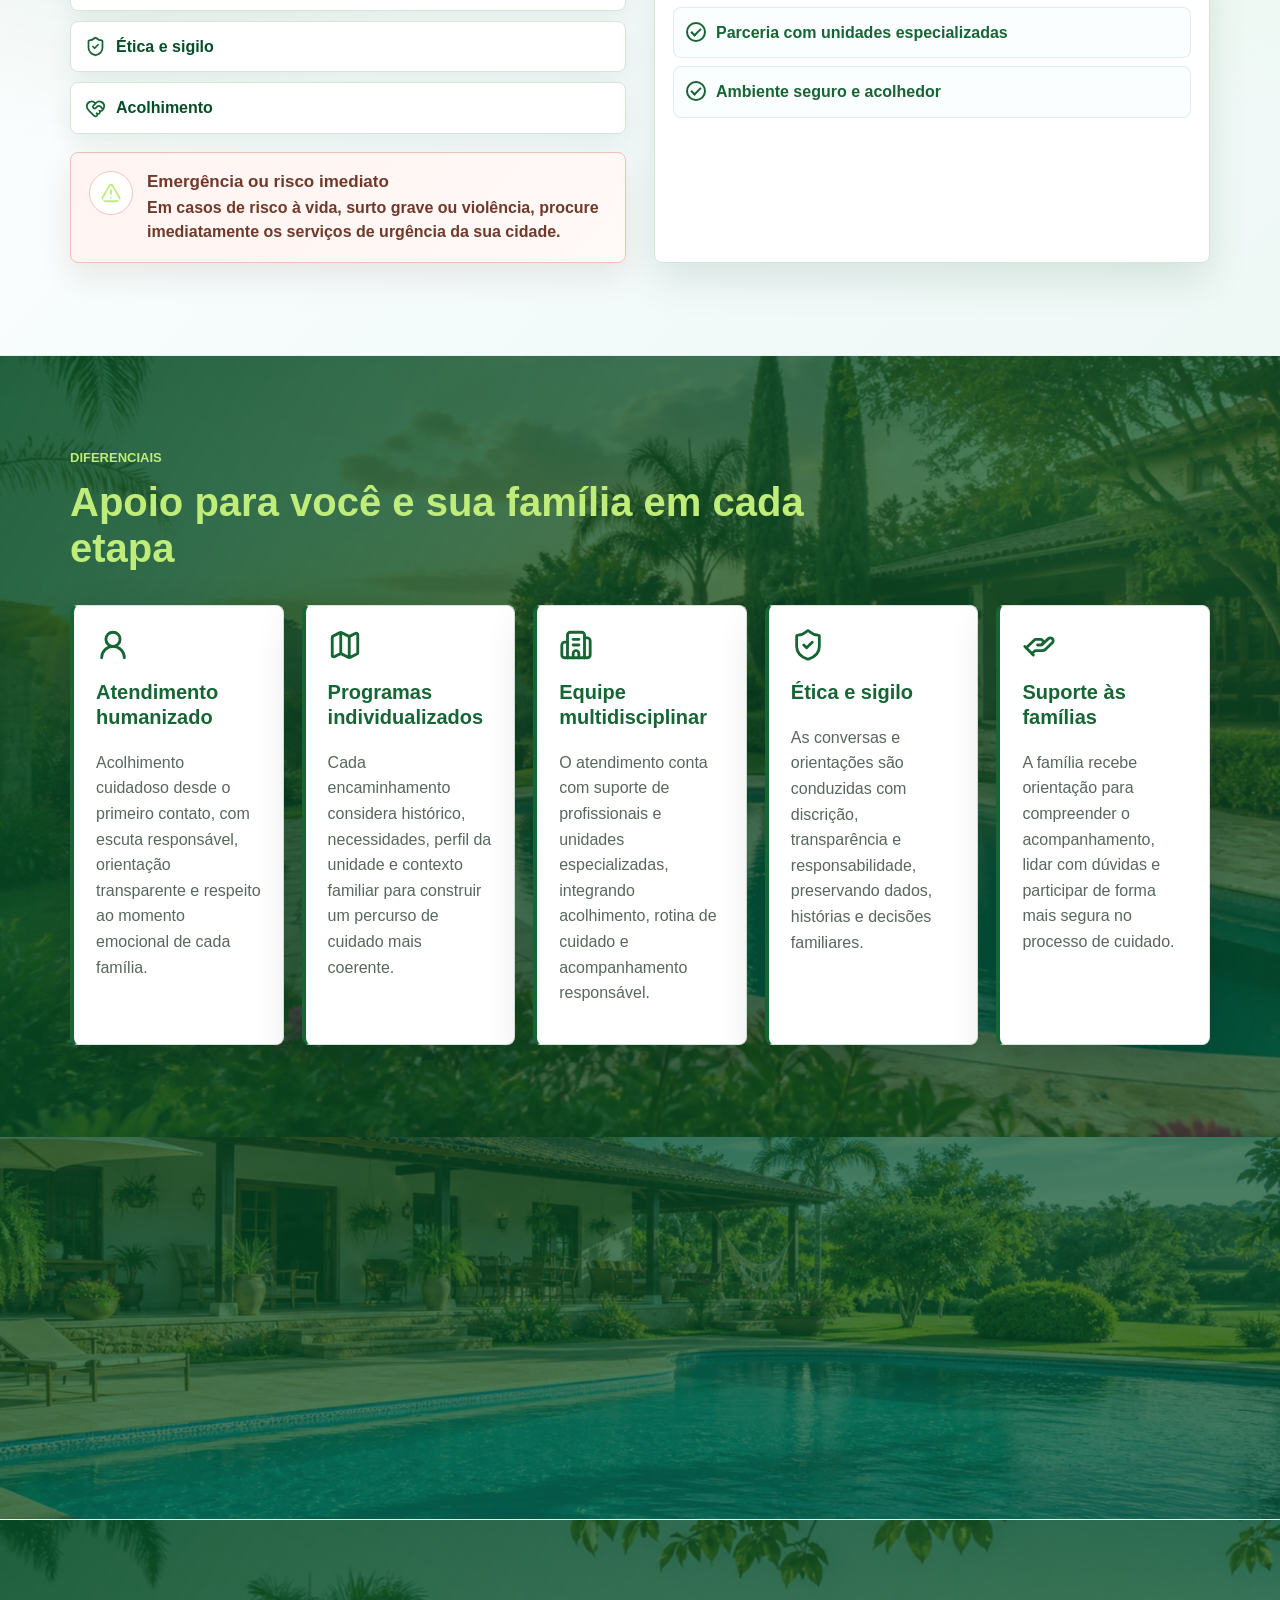
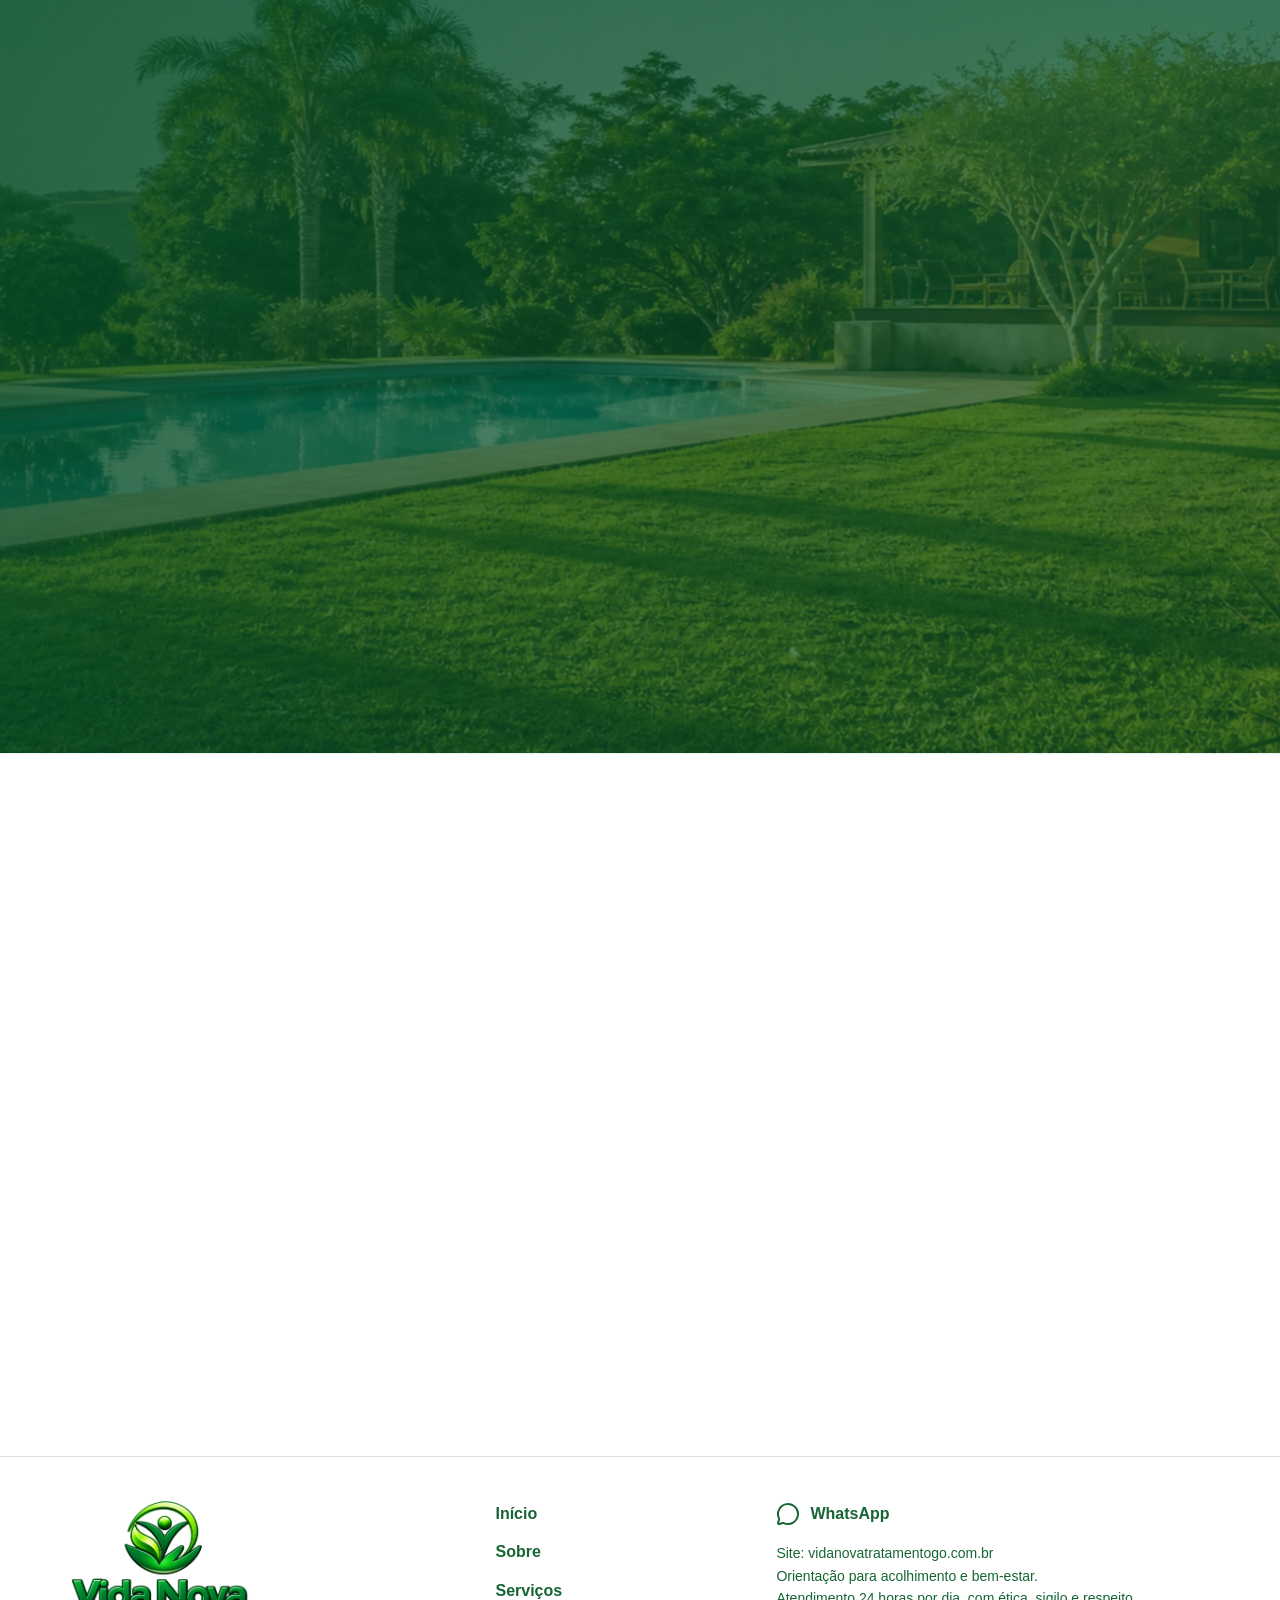
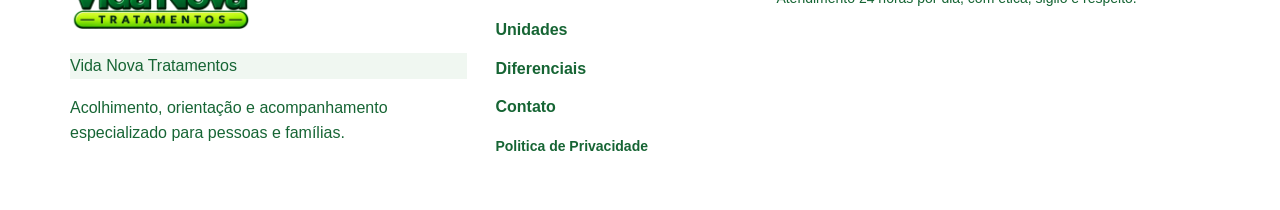
==== commit 201d9b14: "a" ====
--- a/index.html
+++ b/index.html
@@ -1,5 +1,5 @@
 <!doctype html>
-<html lang="pt-BR"><head><meta charset="utf-8"><meta name="viewport" content="width=device-width, initial-scale=1"><title>Cardoso Tratamentos | Acolhimento e Bem-estar em Goiás</title><meta name="description" content="Acolhimento, orientação e apoio ao bem-estar em Goiás. Conheça as unidades parceiras e fale com nossa equipe. Atendimento 24 horas."><meta name="theme-color" content="#166534"><link rel="canonical" href="https://vidanovatratamentogo.com.br/"><link rel="icon" href="assets/favicon.webp?v=20261102"><meta property="og:locale" content="pt_BR"><meta property="og:type" content="website"><meta property="og:title" content="Cardoso Tratamentos | Acolhimento e Bem-estar em Goiás"><meta property="og:description" content="Acolhimento, orientação e apoio ao bem-estar em Goiás. Conheça as unidades parceiras e fale com nossa equipe. Atendimento 24 horas."><meta property="og:url" content="https://vidanovatratamentogo.com.br/"><meta property="og:image" content="https://vidanovatratamentogo.com.br/assets/og.webp?v=20261102"><meta name="twitter:card" content="summary_large_image"><meta name="twitter:description" content="Acolhimento, orientação e apoio ao bem-estar em Goiás. Conheça as unidades parceiras e fale com nossa equipe. Atendimento 24 horas."><link rel="stylesheet" href="assets/vendor/swiper/11.2.10/swiper-bundle.min.css?v=74ca6aae5468"><link rel="stylesheet" href="assets/vendor/glightbox/3.3.1/glightbox.min.css?v=6d3f62d4d179"><link rel="stylesheet" href="assets/vendor/aos/2.3.4/aos.css?v=1aa8845fd06e"><link rel="stylesheet" href="assets/style.css?v=5d3a33ee8e7d"><link rel="stylesheet" href="assets/static.css?v=8eae9f1cf785"><script type="application/ld+json">{"@context": "https://schema.org", "@type": "Organization", "name": "Cardoso Tratamentos", "url": "https://vidanovatratamentogo.com.br", "logo": "https://vidanovatratamentogo.com.br/assets/logotipo-horizontal.webp?v=20261102", "telephone": "+5562999063384", "areaServed": {"@type": "State", "name": "Goiás"}, "description": "Acolhimento, orientação e apoio ao bem-estar em Goiás. Conheça as unidades parceiras e fale com nossa equipe. Atendimento 24 horas."}</script><!-- Google tag (gtag.js) -->
+<html lang="pt-BR"><head><meta charset="utf-8"><meta name="viewport" content="width=device-width, initial-scale=1"><title>Vida Nova Tratamentos | Acolhimento e Bem-estar em Goiás</title><meta name="description" content="Acolhimento, orientação e apoio ao bem-estar em Goiás. Conheça as unidades parceiras e fale com nossa equipe. Atendimento 24 horas."><meta name="theme-color" content="#166534"><link rel="canonical" href="https://vidanovatratamentogo.com.br/"><link rel="icon" href="assets/favicon.webp?v=f67e5defb1d7"><meta property="og:locale" content="pt_BR"><meta property="og:type" content="website"><meta property="og:title" content="Vida Nova Tratamentos | Acolhimento em Goiás"><meta property="og:description" content="Acolhimento e orientação em Goiás. Conheça as unidades e fale com a equipe 24 horas."><meta property="og:url" content="https://vidanovatratamentogo.com.br/"><meta property="og:image" content="https://vidanovatratamentogo.com.br/assets/og.webp?v=fb2db00e3656"><meta name="twitter:card" content="summary_large_image"><meta name="twitter:description" content="Acolhimento e orientação em Goiás. Conheça as unidades e fale com a equipe 24 horas."><link rel="stylesheet" href="assets/vendor/swiper/11.2.10/swiper-bundle.min.css?v=c10920cb92bb"><link rel="stylesheet" href="assets/vendor/glightbox/3.3.1/glightbox.min.css?v=7c12c7af7cef"><link rel="stylesheet" href="assets/vendor/aos/2.3.4/aos.css?v=1388fff7693e"><link rel="stylesheet" href="assets/style.css?v=e9a3142cb5c6"><link rel="stylesheet" href="assets/static.css?v=e4d4b832f09f"><script type="application/ld+json">{"@context": "https://schema.org", "@type": "Organization", "name": "Vida Nova Tratamentos", "url": "https://vidanovatratamentogo.com.br", "logo": "https://vidanovatratamentogo.com.br/assets/logotipo-horizontal.webp?v=692826f4d5ea", "telephone": "+5562999063384", "areaServed": {"@type": "State", "name": "Goiás"}, "description": "Acolhimento, orientação e apoio ao bem-estar em Goiás. Conheça as unidades parceiras e fale com nossa equipe. Atendimento 24 horas."}</script><!-- Google tag (gtag.js) -->
 <script async src="https://www.googletagmanager.com/gtag/js?id=AW-18540442624"></script>
 <script>
   window.dataLayer = window.dataLayer || [];
@@ -7,11 +7,11 @@
   gtag('js', new Date());
   gtag('config', 'AW-18540442624');
 </script>
-</head><body class="home static-site">
+<meta name="twitter:title" content="Vida Nova Tratamentos | Acolhimento em Goiás"><meta name="twitter:image" content="https://vidanovatratamentogo.com.br/assets/og.webp?v=fb2db00e3656"></head><body class="home static-site">
 <header class="site-header" data-header="">
 <div class="container header-inner">
-<a aria-label="Cardoso Tratamentos - início" class="brand" href="#inicio">
-<img alt="Cardoso Tratamentos" src="assets/logotipo-horizontal.webp?v=20261102"/>
+<a aria-label="Vida Nova Tratamentos - início" class="brand" href="#inicio">
+<img alt="Vida Nova Tratamentos" src="assets/logotipo-horizontal.webp?v=692826f4d5ea"/>
 </a>
 <button aria-expanded="false" aria-label="Abrir menu" class="nav-toggle" data-nav-toggle="" type="button">
 <i data-lucide="menu"></i>
@@ -33,7 +33,7 @@
 <section class="hero visual-bg" data-parallax="" id="inicio" style="--section-image: url('img/backgrounds/chacara-piscina-03.webp'); --image-position: center 46%;">
 <div class="container hero-content" data-aos="fade-up">
 <p class="eyebrow">Acolhimento, orientação e bem-estar</p>
-<div class="hero-brand"><h1 class="screen-reader-text">Cardoso Tratamentos — Acolhimento e Bem-estar em Goiás</h1><img alt="" aria-hidden="true" class="hero-logo hero-logo-desktop" src="assets/logotipo-horizontal.webp?v=20261102"/><img alt="" aria-hidden="true" class="hero-logo hero-logo-mobile" src="assets/logotipo-vertical.webp?v=20261102"/></div>
+<div class="hero-brand"><h1 class="screen-reader-text">Vida Nova Tratamentos — Acolhimento e Bem-estar em Goiás</h1><img alt="" aria-hidden="true" class="hero-logo hero-logo-desktop" src="assets/logotipo-horizontal.webp?v=692826f4d5ea"/><img alt="" aria-hidden="true" class="hero-logo hero-logo-mobile" src="assets/logotipo-vertical.webp?v=f04f920144cf"/></div>
 <p class="hero-lead">Acolhimento e orientação para quem busca apoio e qualidade de vida. Converse com nossa equipe e conheça possibilidades de cuidado para você ou sua família.</p>
 <div class="hero-actions">
 <a class="btn btn-primary" data-whatsapp-default="" href="https://wa.me/556299063384" rel="noopener noreferrer" target="_blank">
@@ -92,27 +92,27 @@
 <div class="swiper-wrapper">
 <div class="swiper-slide">
 <div class="health-plan-logo">
-<img alt="Plano de saude 1" loading="lazy" src="assets/media/bff8ca21fbf2fbd9dc77.webp"/>
+<img alt="Plano de saude 1" loading="lazy" src="assets/media/bff8ca21fbf2fbd9dc77.webp?v=f02b71819c82"/>
 </div>
 </div>
 <div class="swiper-slide">
 <div class="health-plan-logo">
-<img alt="Plano de saude 2" loading="lazy" src="assets/media/c835689d4ea5dfc7ed80.webp"/>
+<img alt="Plano de saude 2" loading="lazy" src="assets/media/c835689d4ea5dfc7ed80.webp?v=c4eaf0dcaff9"/>
 </div>
 </div>
 <div class="swiper-slide">
 <div class="health-plan-logo">
-<img alt="Plano de saude 3" loading="lazy" src="assets/media/4aa8906b1c56ac7e76dc.webp"/>
+<img alt="Plano de saude 3" loading="lazy" src="assets/media/4aa8906b1c56ac7e76dc.webp?v=a96de91f32b0"/>
 </div>
 </div>
 <div class="swiper-slide">
 <div class="health-plan-logo">
-<img alt="Plano de saude 4" loading="lazy" src="assets/media/f9fedcbf18bcaa204c54.webp"/>
+<img alt="Plano de saude 4" loading="lazy" src="assets/media/f9fedcbf18bcaa204c54.webp?v=9237923a89c5"/>
 </div>
 </div>
 <div class="swiper-slide">
 <div class="health-plan-logo">
-<img alt="Unimed" loading="lazy" src="assets/img/health-plans/unimed.webp"/>
+<img alt="Unimed" loading="lazy" src="assets/img/health-plans/unimed.webp?v=724efe03b4ca"/>
 </div>
 </div>
 </div>
@@ -406,7 +406,7 @@
 <p><strong>Equipe de acolhimento e orientação</strong></p>
 <p><i data-lucide="phone"></i><span>Telefone / WhatsApp: 62 99906-3384</span></p>
 <p><i data-lucide="globe"></i><span>Site: vidanovatratamentogo.com.br</span></p>
-<p><i data-lucide="badge-check"></i><span>Cardoso Tratamentos</span></p>
+<p><i data-lucide="badge-check"></i><span>Vida Nova Tratamentos</span></p>
 <p><i data-lucide="clock-3"></i><span>Horário de atendimento: 24 horas por dia</span></p>
 </div>
 <div class="contact-direct">
@@ -441,8 +441,8 @@
 </main><footer class="site-footer">
 <div class="container footer-layout">
 <div>
-<div class="footer-brands"><img class="footer-group-logo" alt="Cardoso Tratamentos" src="assets/logotipo-vertical.webp?v=20261102" loading="lazy"/></div>
-<p class="footer-company">Cardoso Tratamentos</p>
+<div class="footer-brands"><img class="footer-group-logo" alt="Vida Nova Tratamentos" src="assets/logotipo-vertical.webp?v=f04f920144cf" loading="lazy"/></div>
+<p class="footer-company">Vida Nova Tratamentos</p>
 <p>Acolhimento, orientação e acompanhamento especializado para pessoas e famílias.</p>
 </div>
 <nav aria-label="Links do rodape">
@@ -474,4 +474,4 @@
 
 
 
-<script src="assets/vendor/swiper/11.2.10/swiper-bundle.min.js?v=985f1224c0ee" defer></script><script src="assets/vendor/glightbox/3.3.1/glightbox.min.js?v=c67c59cdf980" defer></script><script src="assets/vendor/aos/2.3.4/aos.js?v=a5005b2e4147" defer></script><script src="assets/vendor/lucide/1.58.0/lucide.min.js?v=50b812537399" defer></script><script src="assets/js/units.js?v=74512a314645" defer></script><script src="assets/js/main.js?v=cf159e7abf5b" defer></script></body></html>
+<script src="assets/vendor/swiper/11.2.10/swiper-bundle.min.js?v=5bf4cc9ed982" defer></script><script src="assets/vendor/glightbox/3.3.1/glightbox.min.js?v=efbe48be9657" defer></script><script src="assets/vendor/aos/2.3.4/aos.js?v=d9629441b13e" defer></script><script src="assets/vendor/lucide/1.58.0/lucide.min.js?v=49f62e2079ef" defer></script><script src="assets/js/units.js?v=bc55123dc362" defer></script><script src="assets/js/main.js?v=67a7c423d536" defer></script></body></html>
--- a/assets/static.css
+++ b/assets/static.css
@@ -6,7 +6,7 @@
 .policy-card li { margin: .5rem 0; }
 .policy-card a { overflow-wrap: anywhere; }
 @media (prefers-reduced-motion: reduce) { html { scroll-behavior: auto; } [data-aos] { opacity: 1 !important; transform: none !important; } }
-/* Identidade Cardoso Tratamentos. */
+/* Identidade Vida Nova Tratamentos. */
 .site-header, .site-header.is-scrolled { background: #fff; border-bottom-color: var(--border); }
 .site-nav { background: #fff; }
 .site-nav a, .nav-toggle { color: var(--primary); }
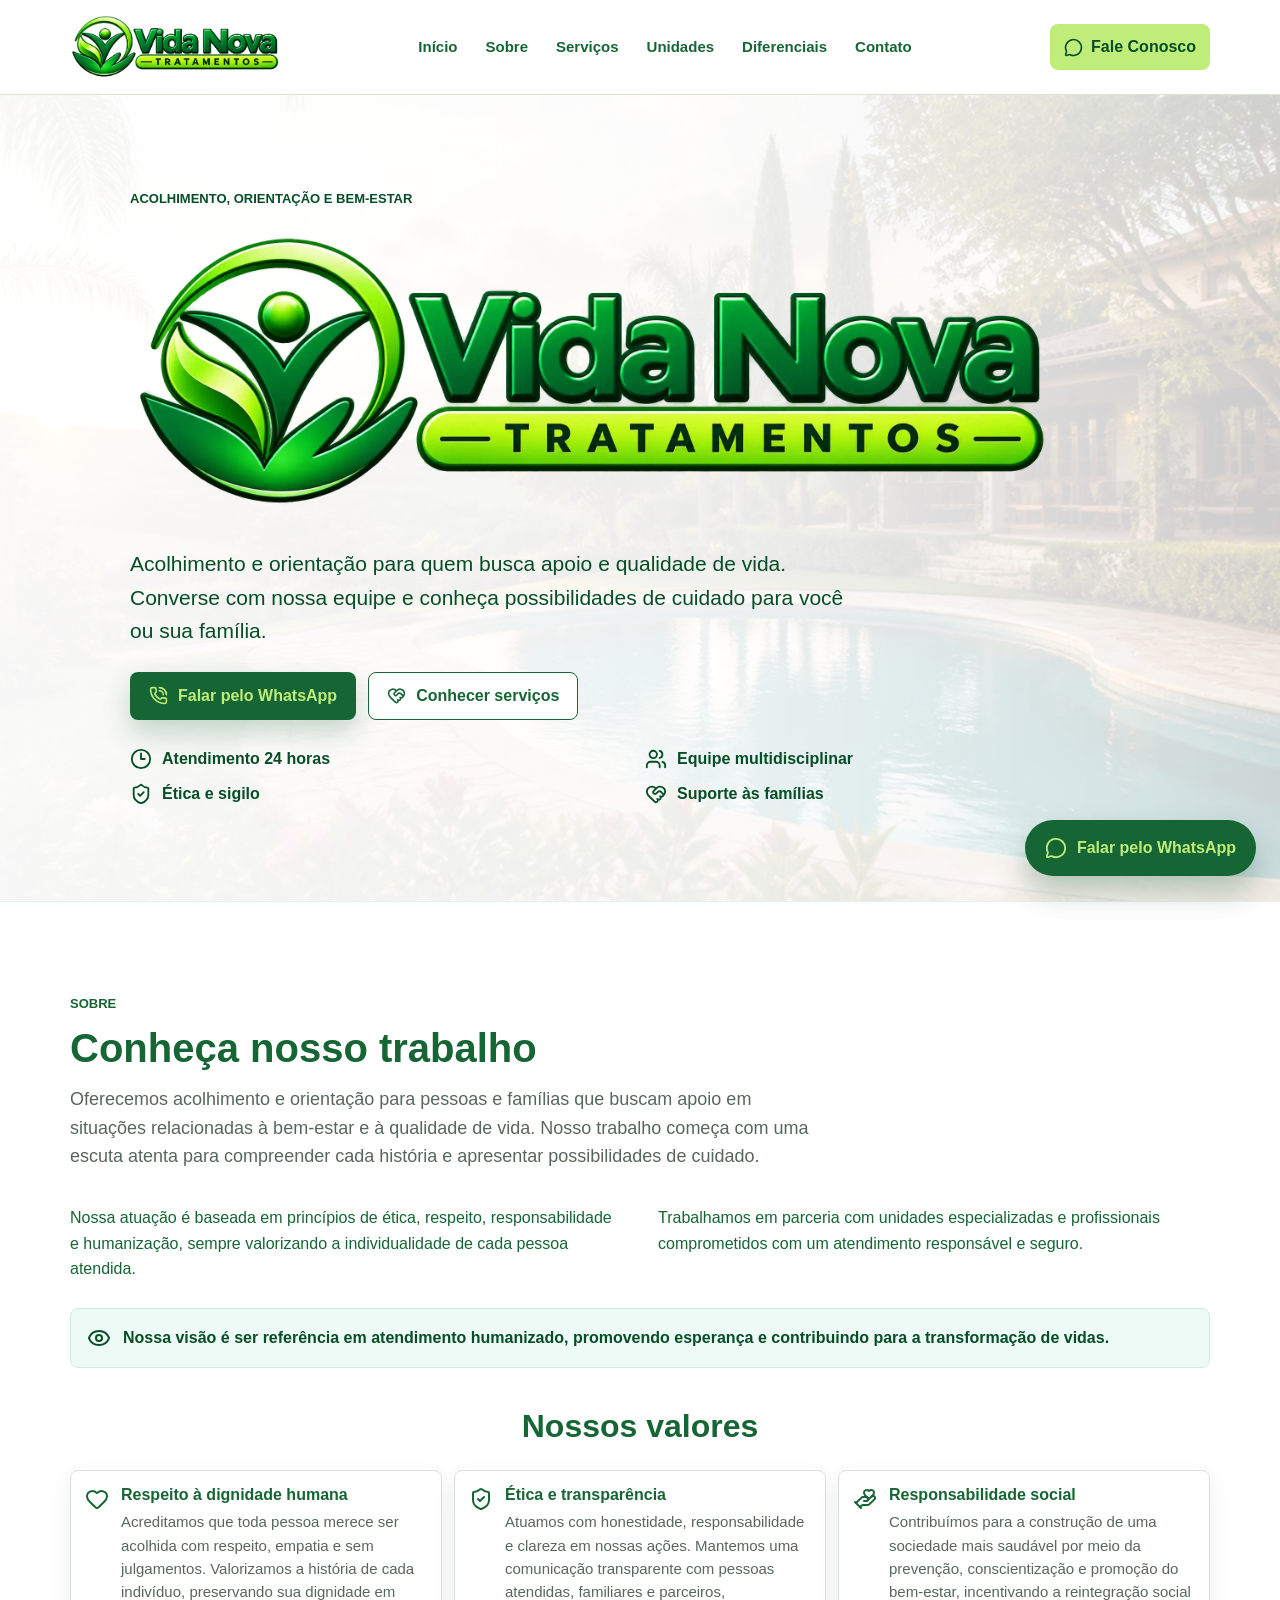
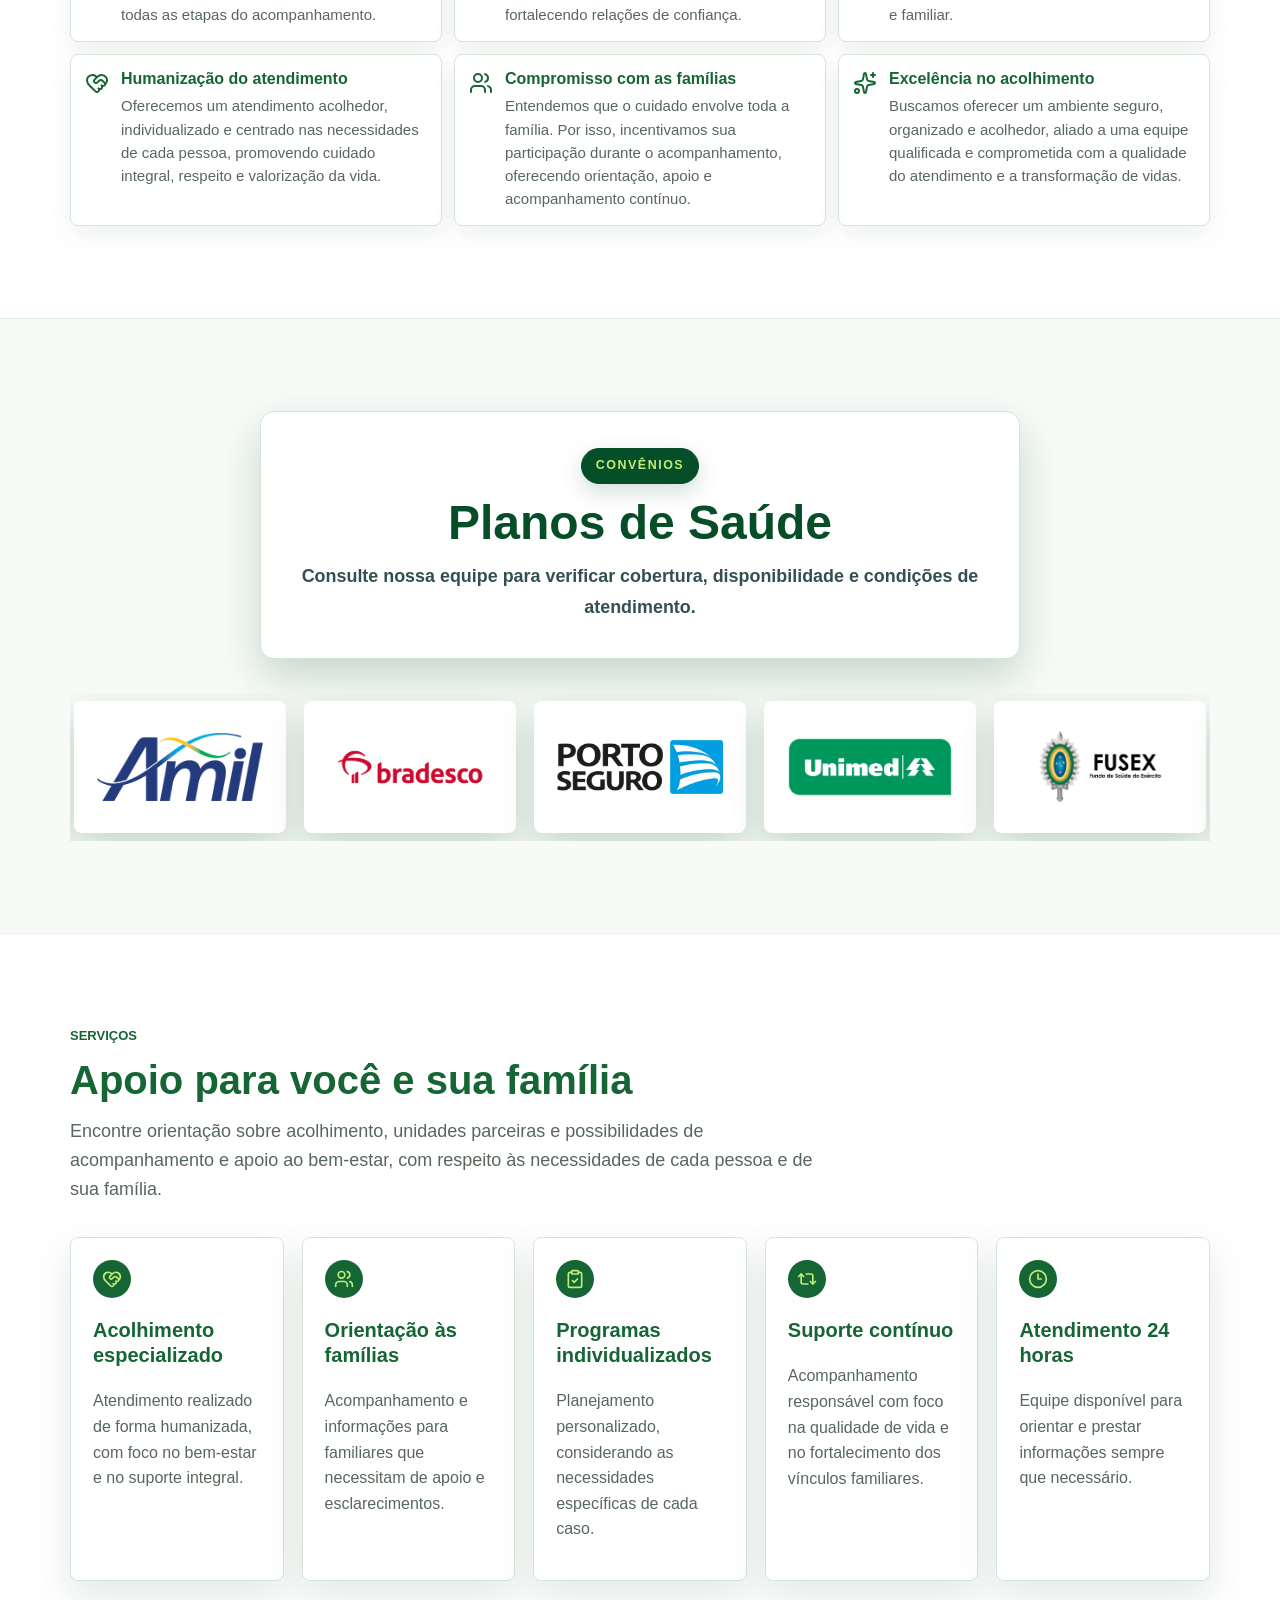
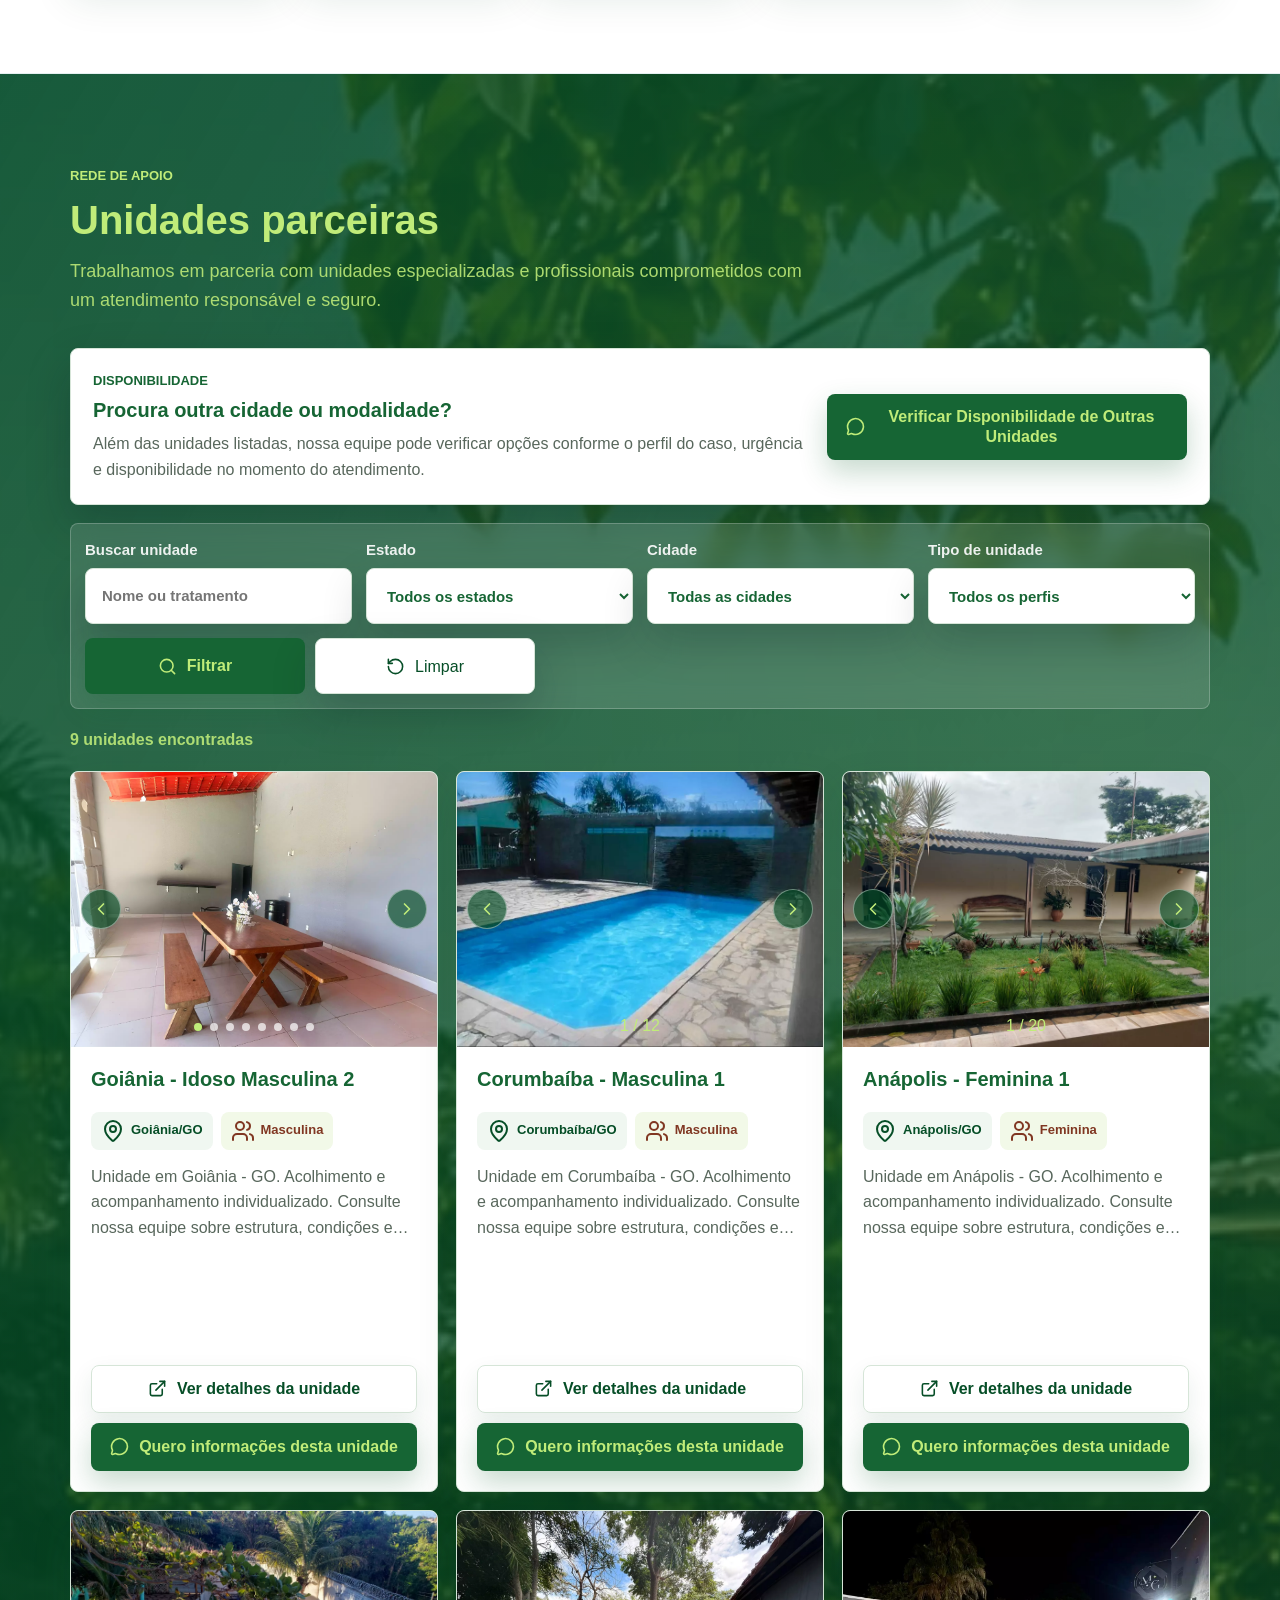
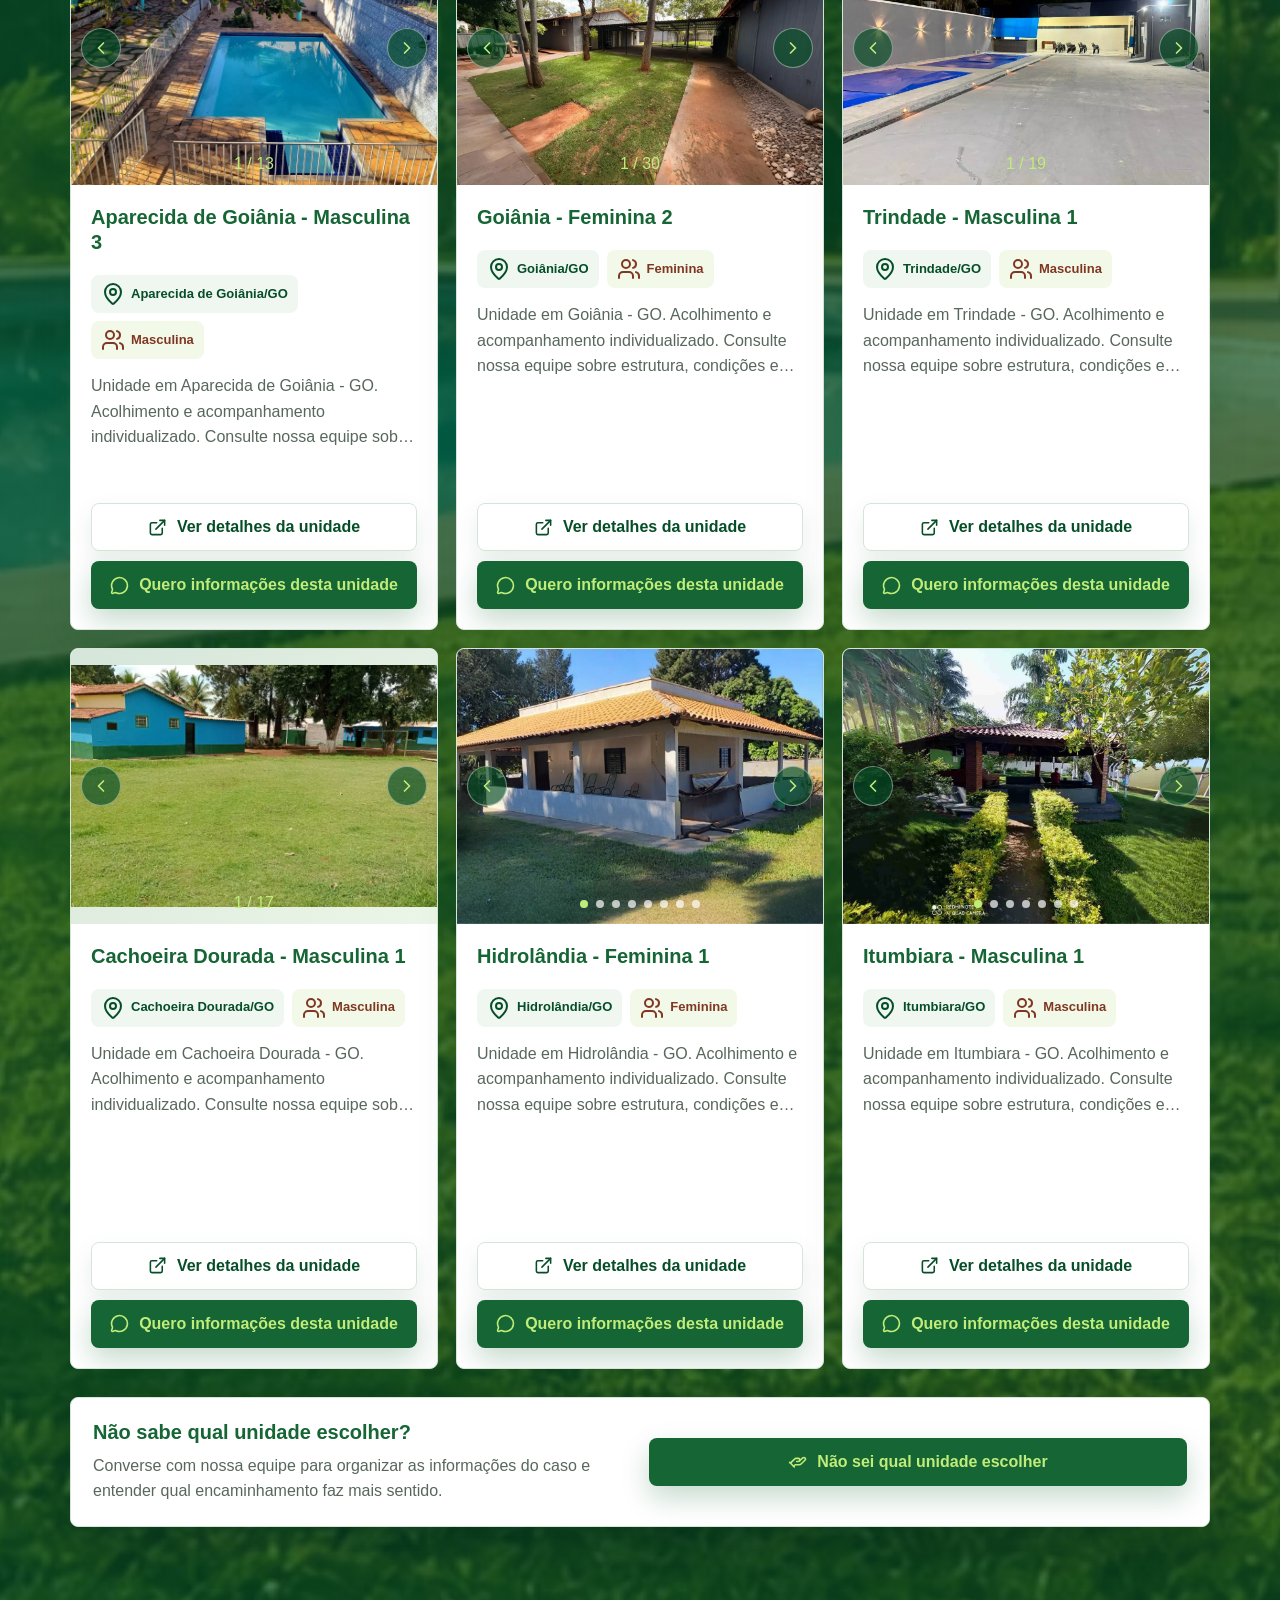
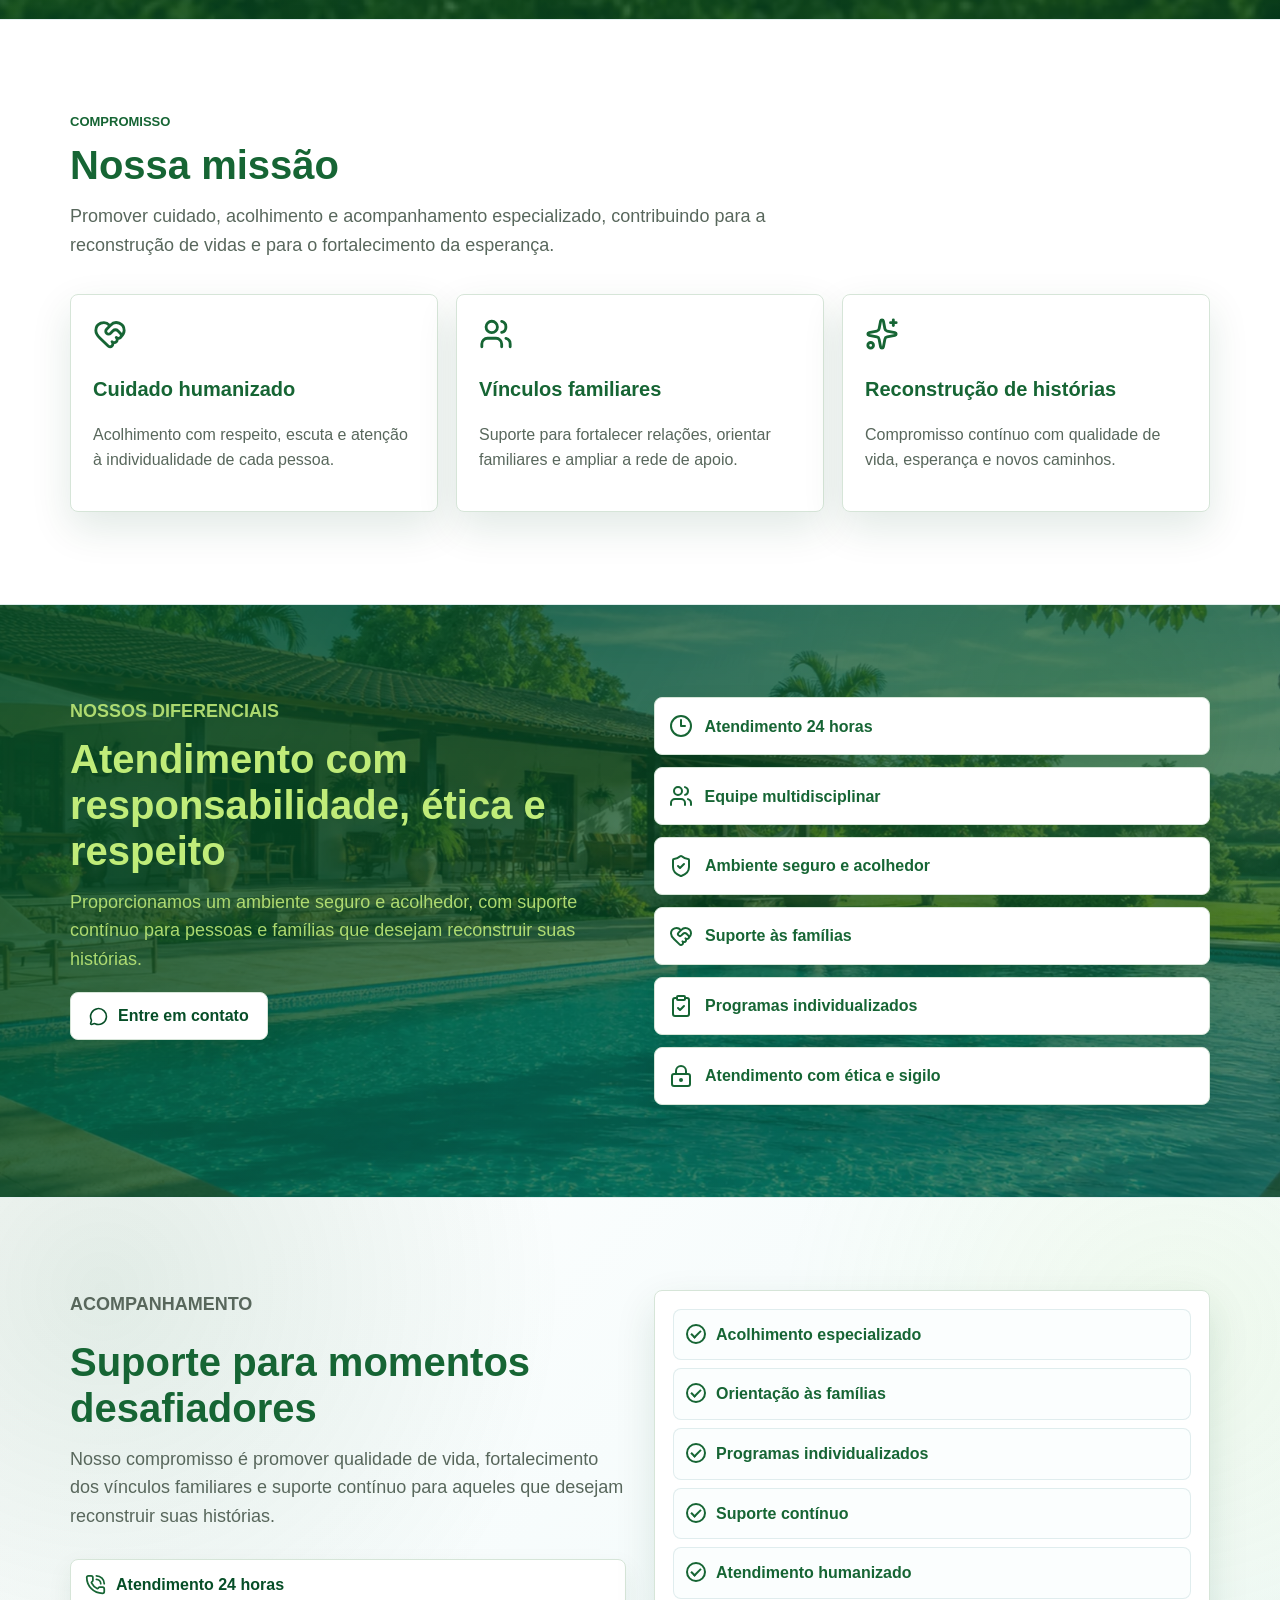
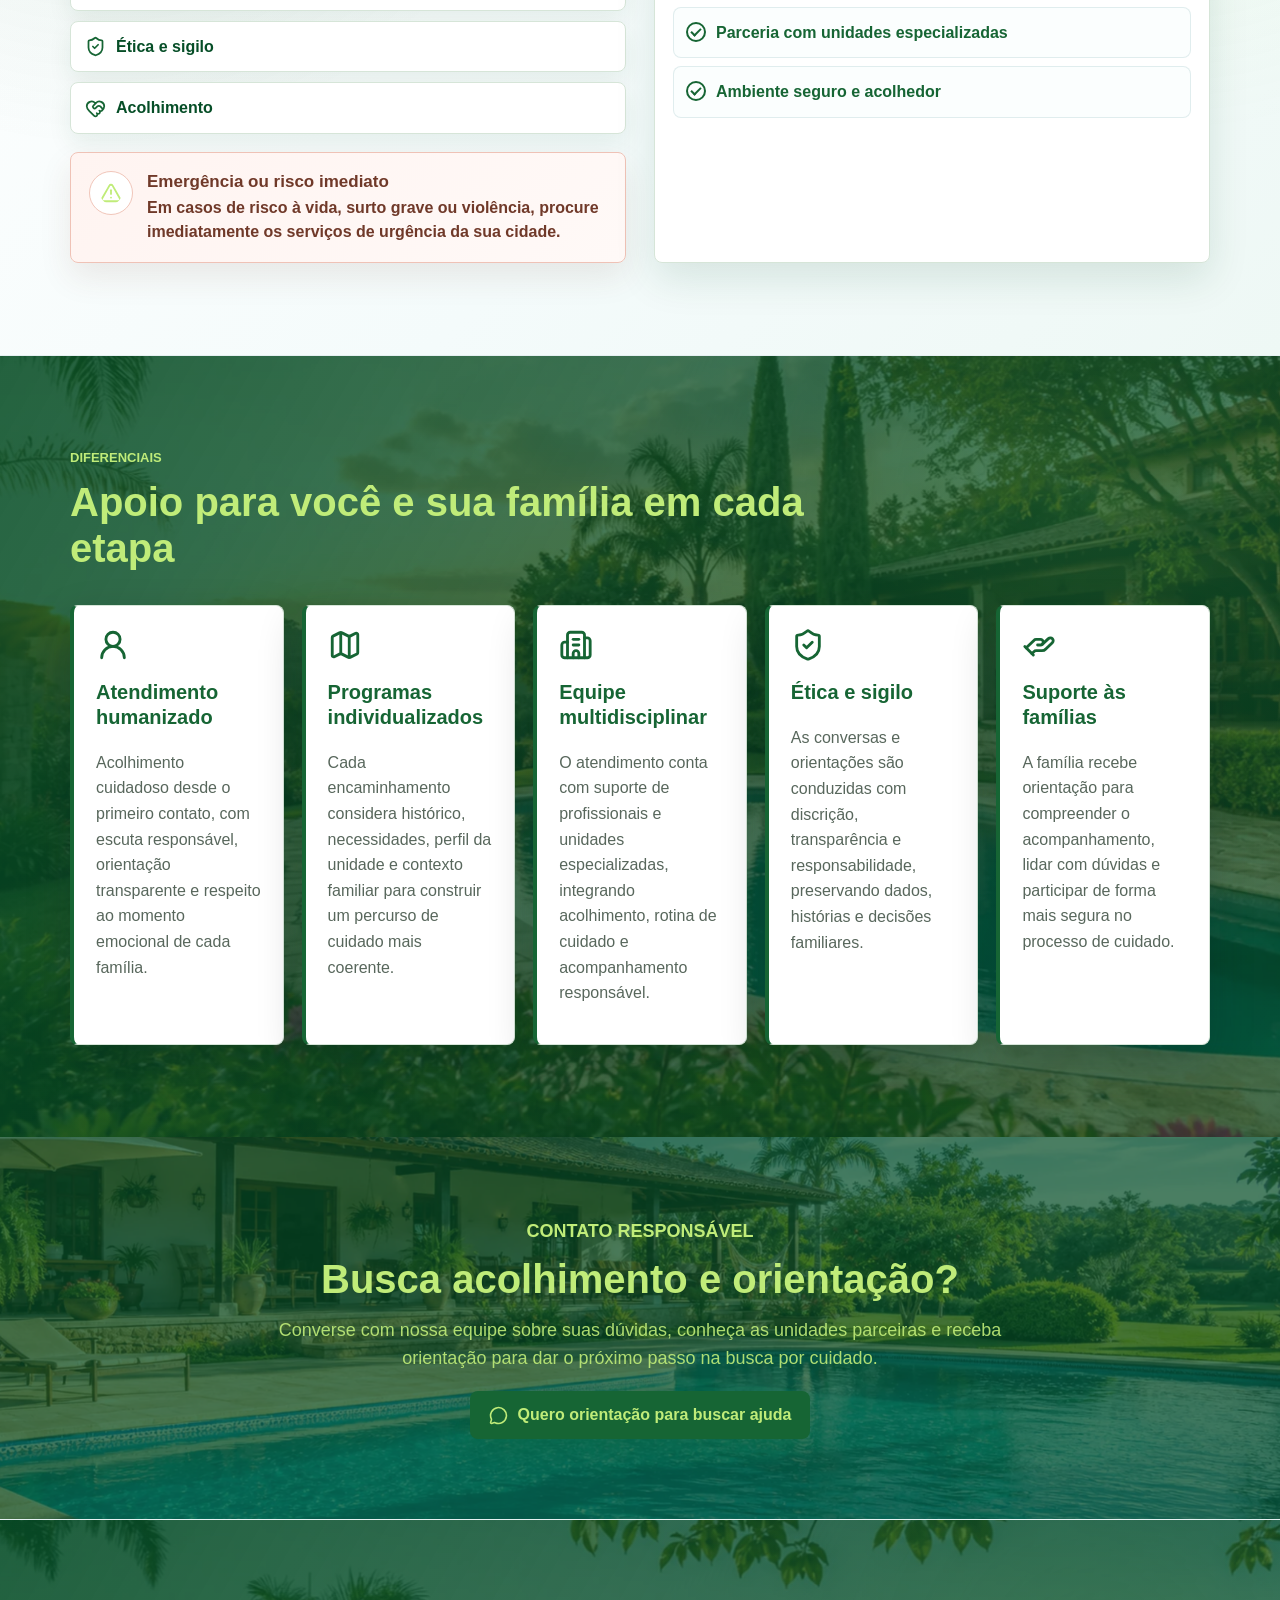
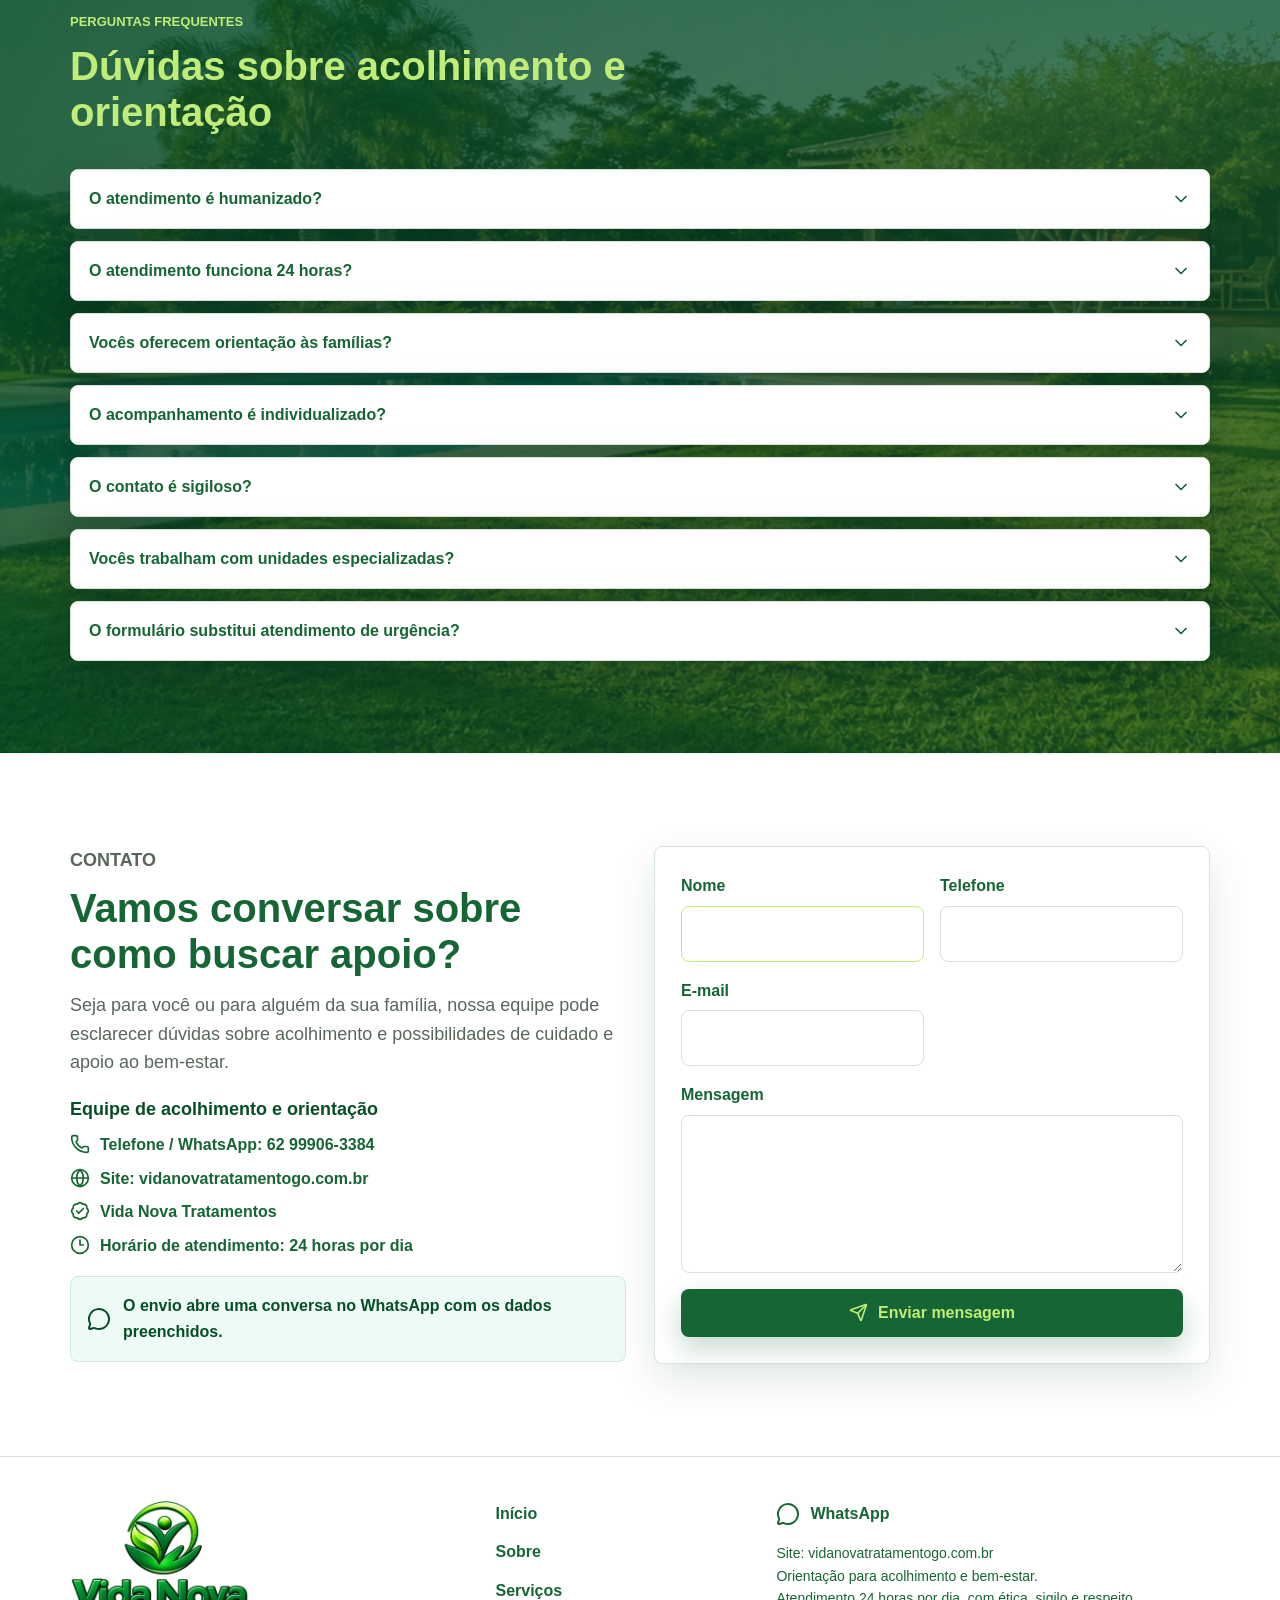
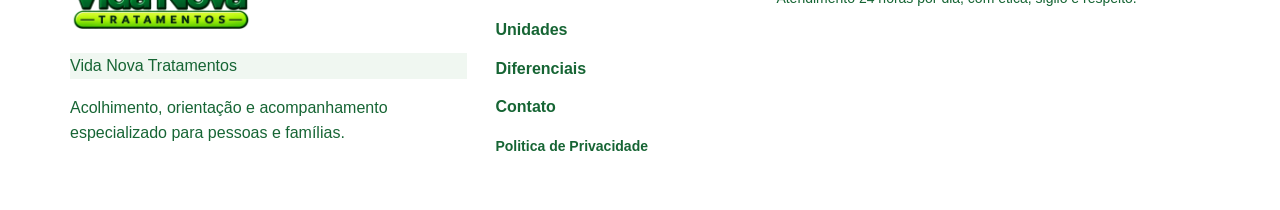
==== commit 179882d2: "todo o brasil" ====
--- a/index.html
+++ b/index.html
@@ -1,5 +1,5 @@
 <!doctype html>
-<html lang="pt-BR"><head><meta charset="utf-8"><meta name="viewport" content="width=device-width, initial-scale=1"><title>Vida Nova Tratamentos | Acolhimento e Bem-estar em Goiás</title><meta name="description" content="Acolhimento, orientação e apoio ao bem-estar em Goiás. Conheça as unidades parceiras e fale com nossa equipe. Atendimento 24 horas."><meta name="theme-color" content="#166534"><link rel="canonical" href="https://vidanovatratamentogo.com.br/"><link rel="icon" href="assets/favicon.webp?v=f67e5defb1d7"><meta property="og:locale" content="pt_BR"><meta property="og:type" content="website"><meta property="og:title" content="Vida Nova Tratamentos | Acolhimento em Goiás"><meta property="og:description" content="Acolhimento e orientação em Goiás. Conheça as unidades e fale com a equipe 24 horas."><meta property="og:url" content="https://vidanovatratamentogo.com.br/"><meta property="og:image" content="https://vidanovatratamentogo.com.br/assets/og.webp?v=fb2db00e3656"><meta name="twitter:card" content="summary_large_image"><meta name="twitter:description" content="Acolhimento e orientação em Goiás. Conheça as unidades e fale com a equipe 24 horas."><link rel="stylesheet" href="assets/vendor/swiper/11.2.10/swiper-bundle.min.css?v=c10920cb92bb"><link rel="stylesheet" href="assets/vendor/glightbox/3.3.1/glightbox.min.css?v=7c12c7af7cef"><link rel="stylesheet" href="assets/vendor/aos/2.3.4/aos.css?v=1388fff7693e"><link rel="stylesheet" href="assets/style.css?v=e9a3142cb5c6"><link rel="stylesheet" href="assets/static.css?v=e4d4b832f09f"><script type="application/ld+json">{"@context": "https://schema.org", "@type": "Organization", "name": "Vida Nova Tratamentos", "url": "https://vidanovatratamentogo.com.br", "logo": "https://vidanovatratamentogo.com.br/assets/logotipo-horizontal.webp?v=692826f4d5ea", "telephone": "+5562999063384", "areaServed": {"@type": "State", "name": "Goiás"}, "description": "Acolhimento, orientação e apoio ao bem-estar em Goiás. Conheça as unidades parceiras e fale com nossa equipe. Atendimento 24 horas."}</script><!-- Google tag (gtag.js) -->
+<html lang="pt-BR"><head><meta charset="utf-8"><meta name="viewport" content="width=device-width, initial-scale=1"><title>Vida Nova Tratamentos | Atendimento no Brasil</title><meta name="description" content="Tratamento, acolhimento e orientação em todo o Brasil. Fale com nossa equipe 24 horas."><meta name="theme-color" content="#166534"><link rel="canonical" href="https://vidanovatratamentogo.com.br/"><link rel="icon" href="assets/favicon.webp?v=f67e5defb1d7"><meta property="og:locale" content="pt_BR"><meta property="og:type" content="website"><meta property="og:title" content="Vida Nova Tratamentos | Atendimento no Brasil"><meta property="og:description" content="Tratamento, acolhimento e orientação em todo o Brasil. Fale com nossa equipe 24 horas."><meta property="og:url" content="https://vidanovatratamentogo.com.br/"><meta property="og:image" content="https://vidanovatratamentogo.com.br/assets/og.webp?v=fb2db00e3656"><meta name="twitter:card" content="summary_large_image"><meta name="twitter:description" content="Tratamento, acolhimento e orientação em todo o Brasil. Fale com nossa equipe 24 horas."><link rel="stylesheet" href="assets/vendor/swiper/11.2.10/swiper-bundle.min.css?v=c10920cb92bb"><link rel="stylesheet" href="assets/vendor/glightbox/3.3.1/glightbox.min.css?v=7c12c7af7cef"><link rel="stylesheet" href="assets/vendor/aos/2.3.4/aos.css?v=1388fff7693e"><link rel="stylesheet" href="assets/style.css?v=e9a3142cb5c6"><link rel="stylesheet" href="assets/static.css?v=e4d4b832f09f"><script type="application/ld+json">{"@context": "https://schema.org", "@type": "Organization", "name": "Vida Nova Tratamentos", "url": "https://vidanovatratamentogo.com.br", "logo": "https://vidanovatratamentogo.com.br/assets/logotipo-horizontal.webp?v=692826f4d5ea", "telephone": "+5562999063384", "areaServed": {"@type": "Country", "name": "Brasil"}, "description": "Tratamento, acolhimento e orientação em todo o Brasil. Fale com nossa equipe 24 horas."}</script><!-- Google tag (gtag.js) -->
 <script async src="https://www.googletagmanager.com/gtag/js?id=AW-18540442624"></script>
 <script>
   window.dataLayer = window.dataLayer || [];
@@ -7,7 +7,7 @@
   gtag('js', new Date());
   gtag('config', 'AW-18540442624');
 </script>
-<meta name="twitter:title" content="Vida Nova Tratamentos | Acolhimento em Goiás"><meta name="twitter:image" content="https://vidanovatratamentogo.com.br/assets/og.webp?v=fb2db00e3656"></head><body class="home static-site">
+<meta name="twitter:title" content="Vida Nova Tratamentos | Atendimento no Brasil"><meta name="twitter:image" content="https://vidanovatratamentogo.com.br/assets/og.webp?v=fb2db00e3656"></head><body class="home static-site">
 <header class="site-header" data-header="">
 <div class="container header-inner">
 <a aria-label="Vida Nova Tratamentos - início" class="brand" href="#inicio">
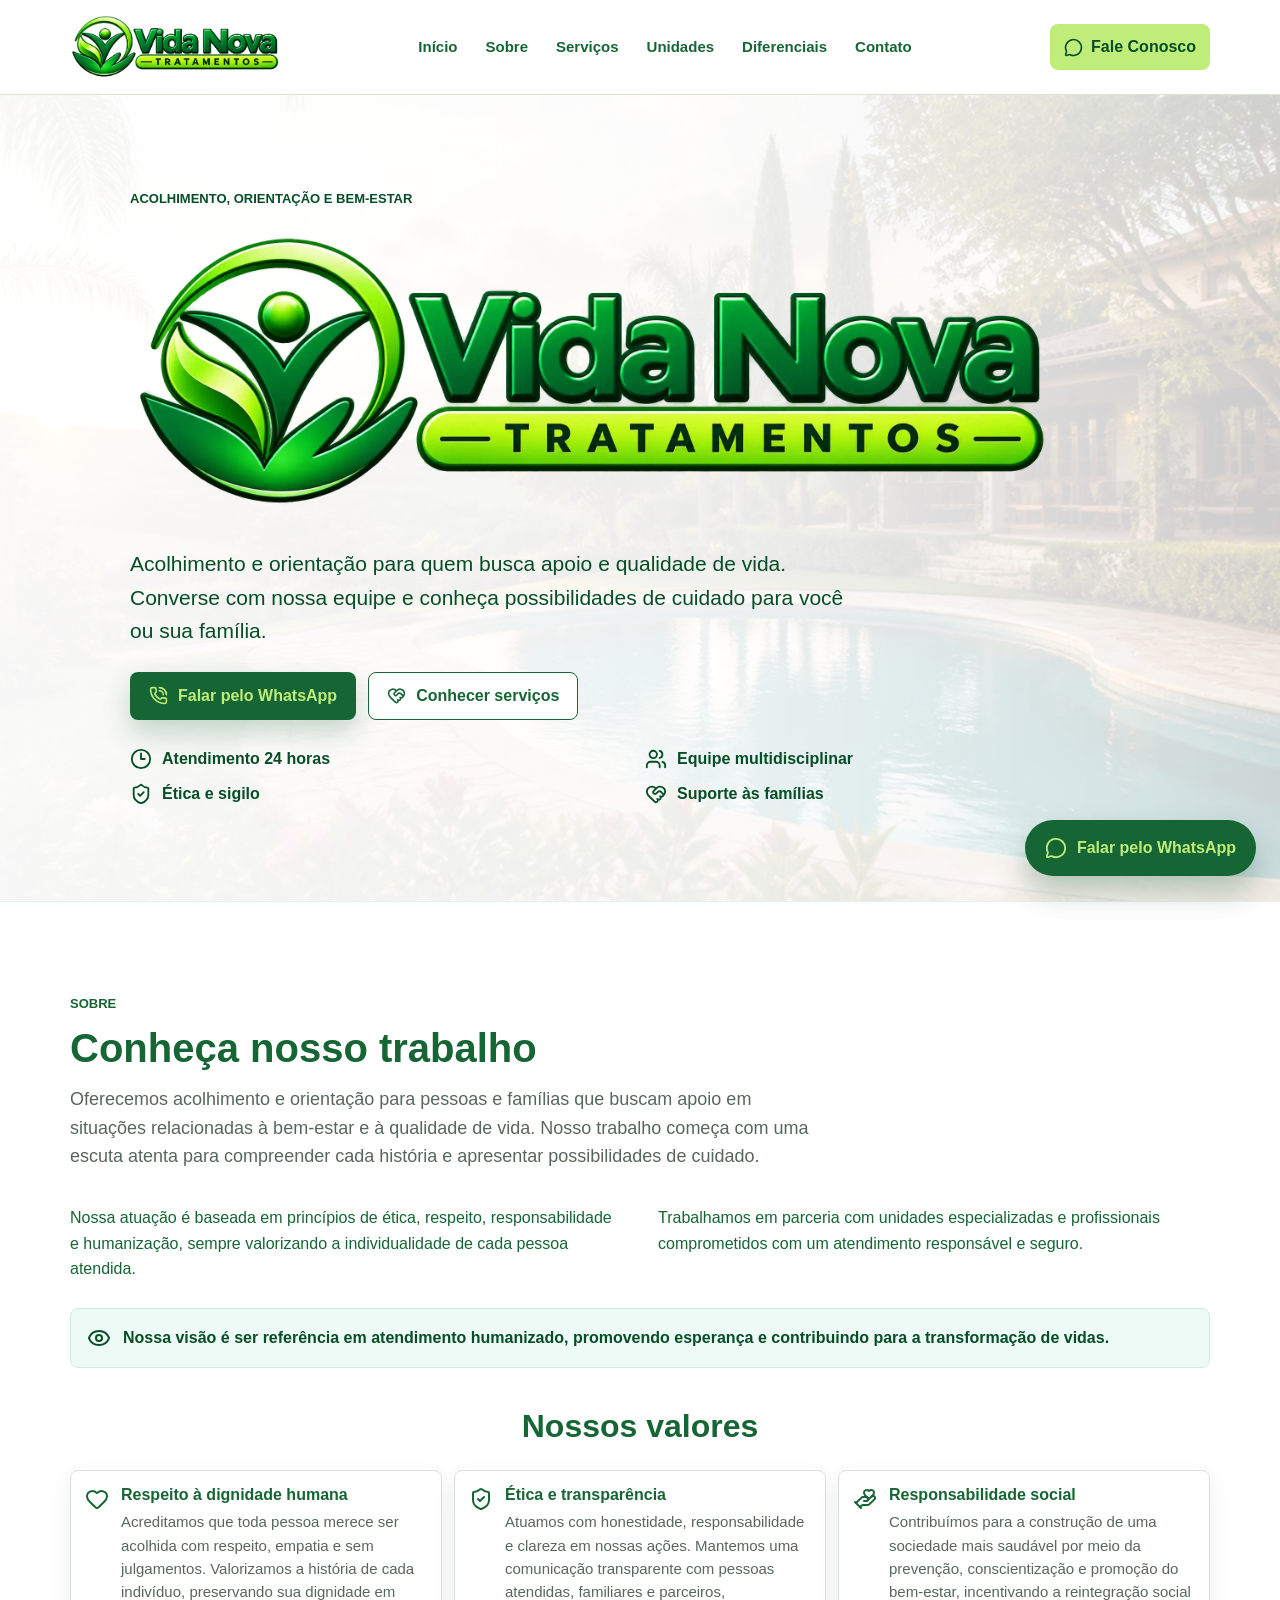
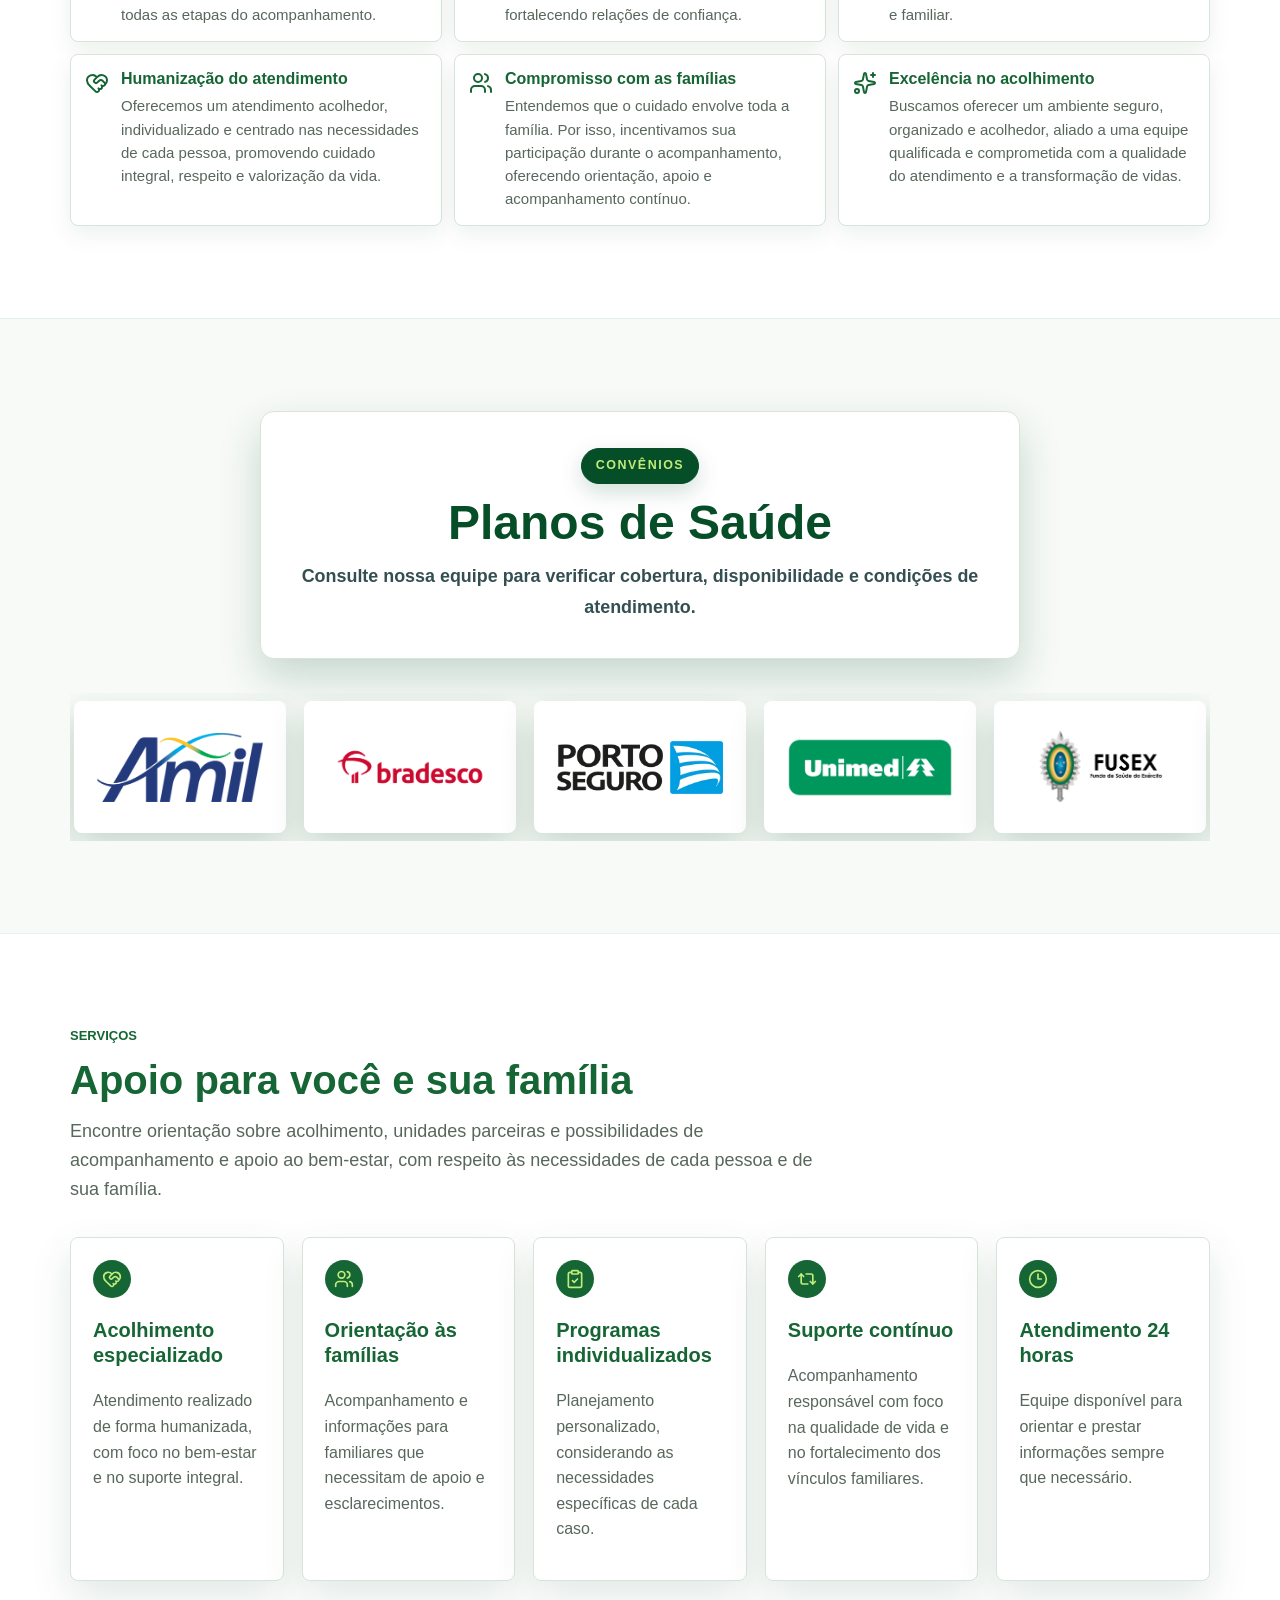
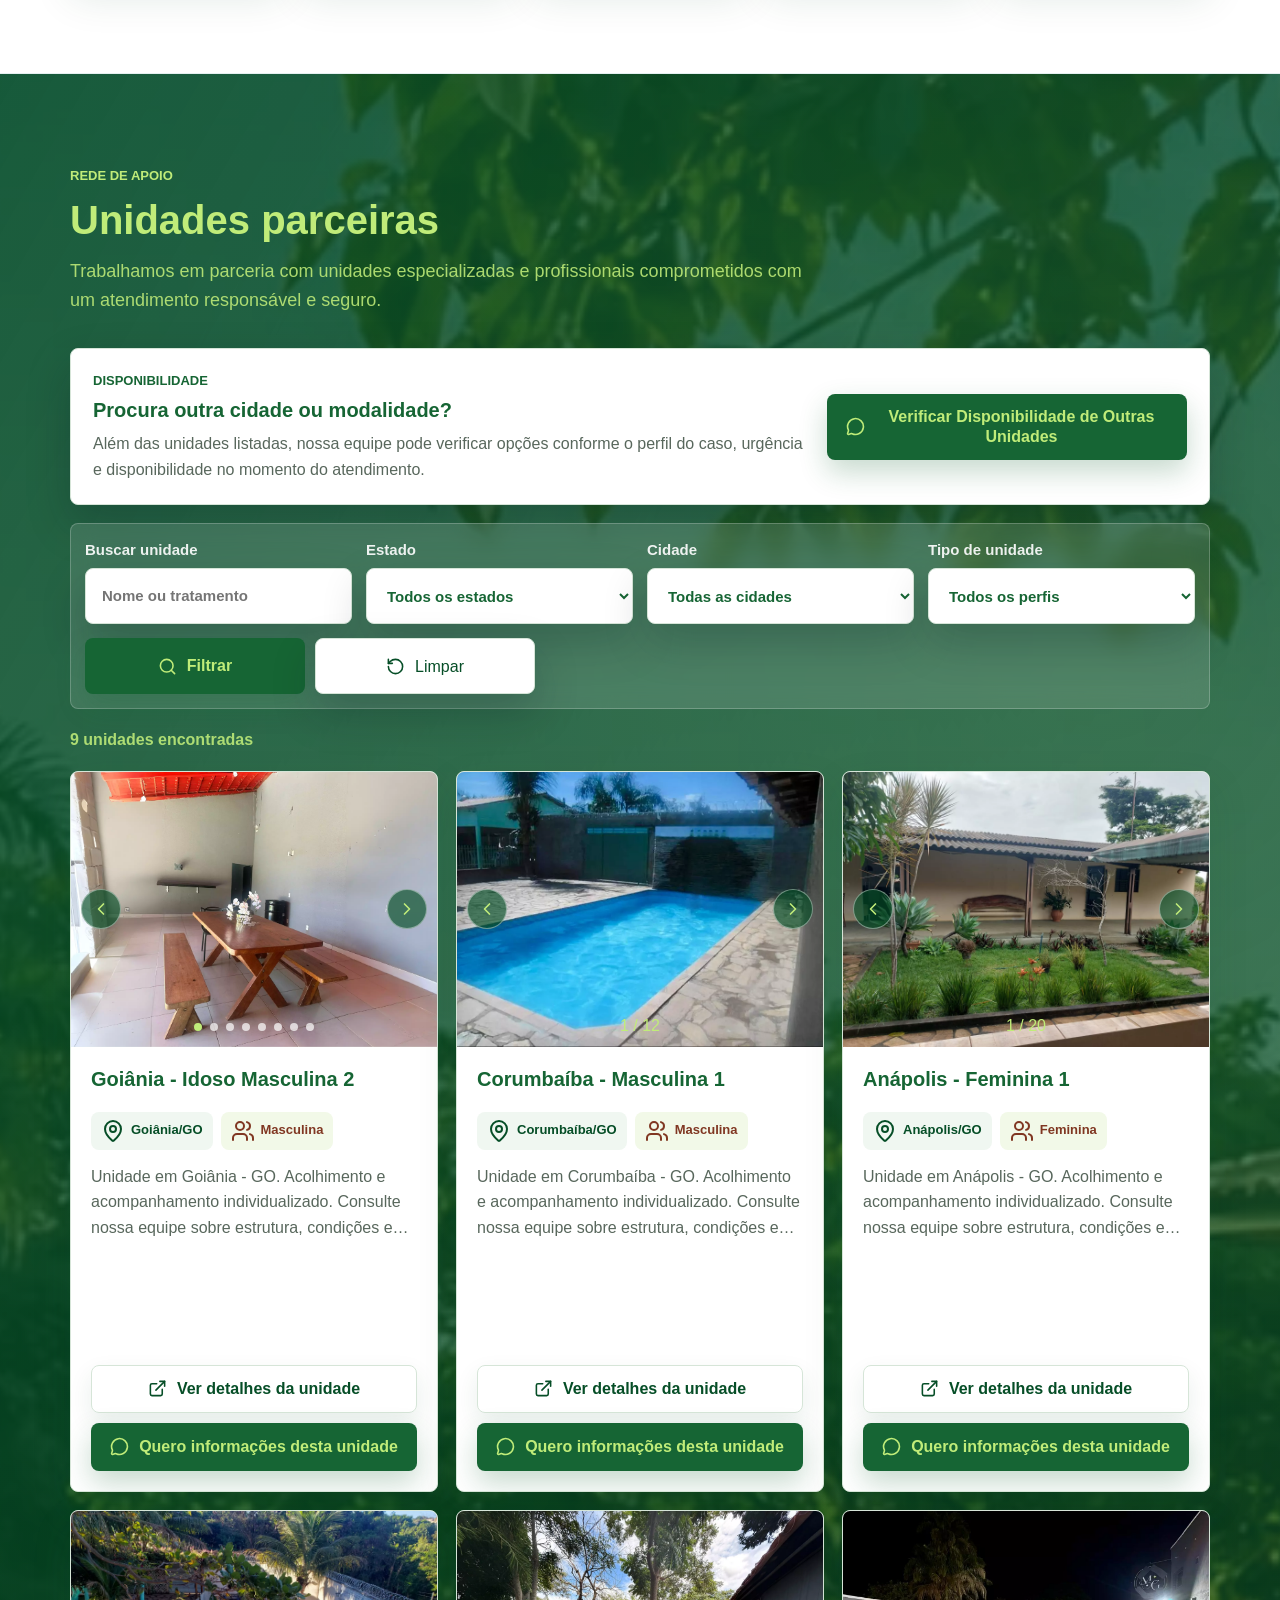
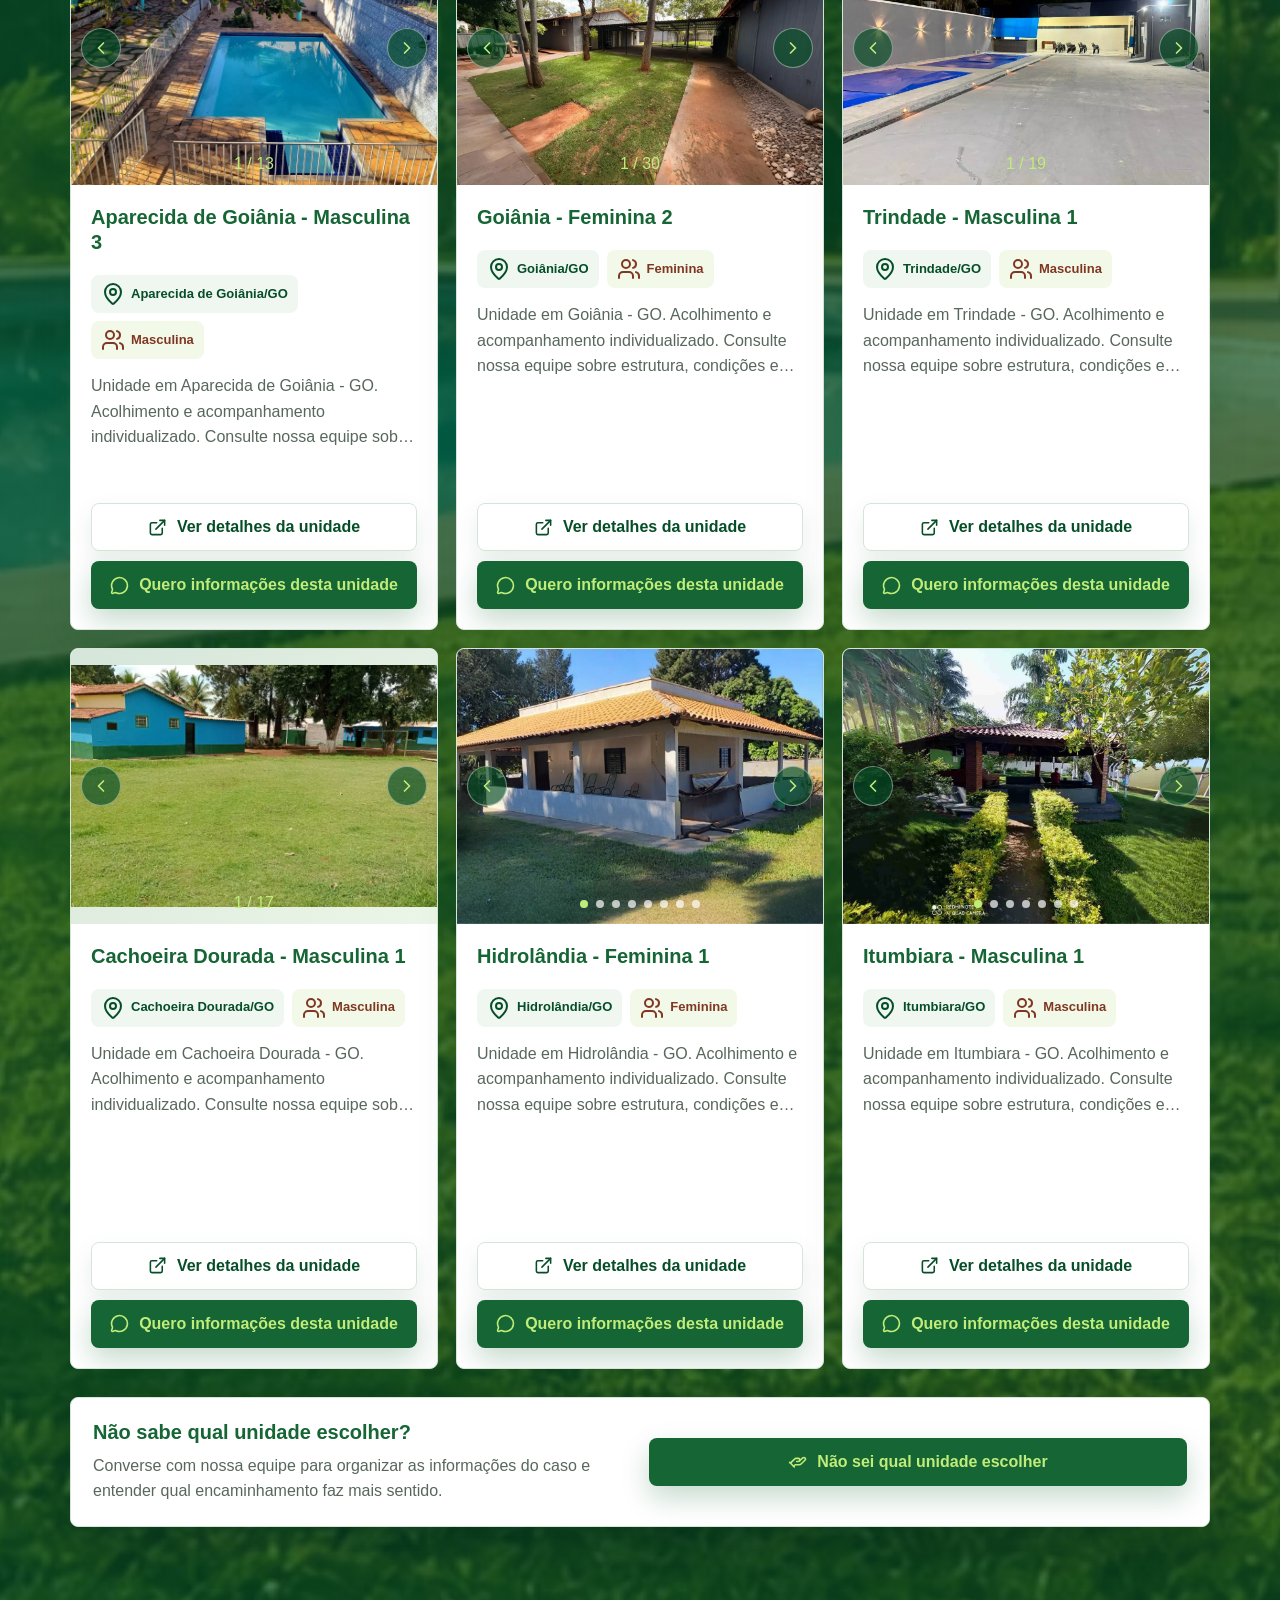
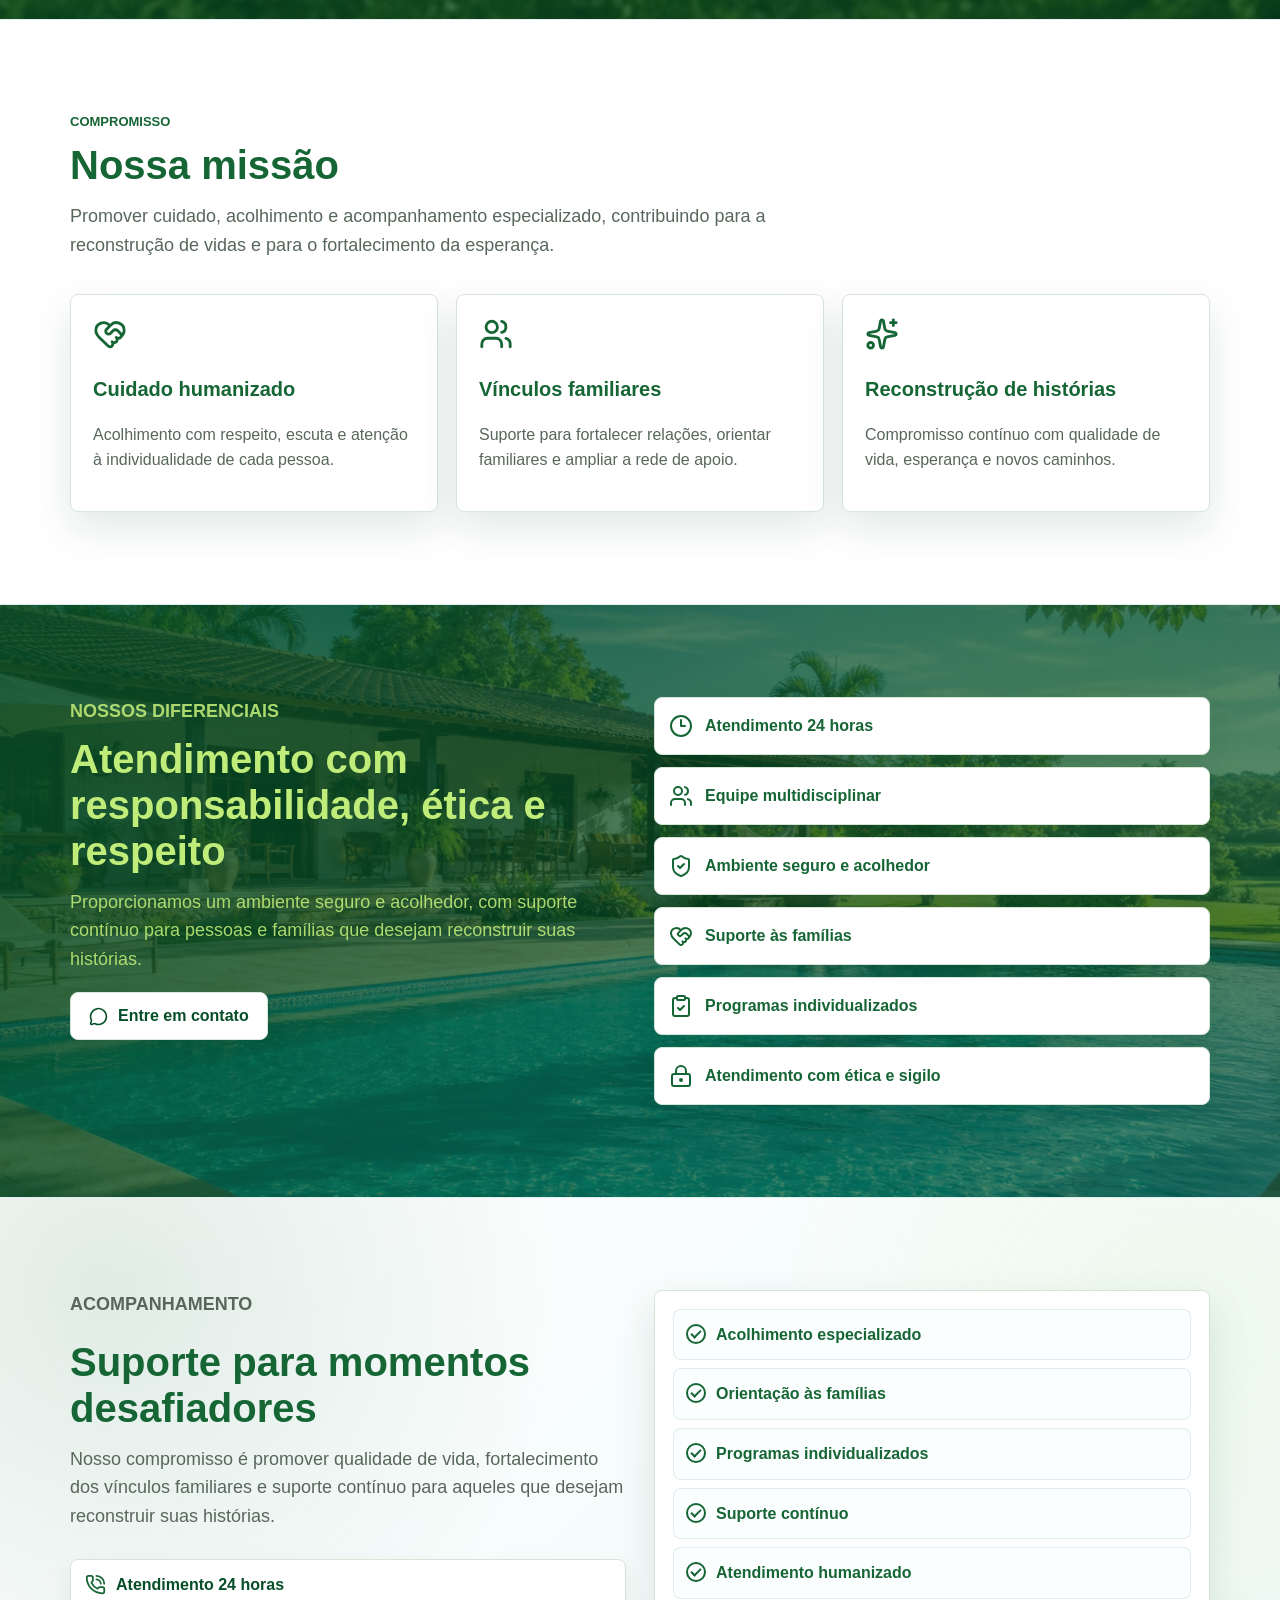
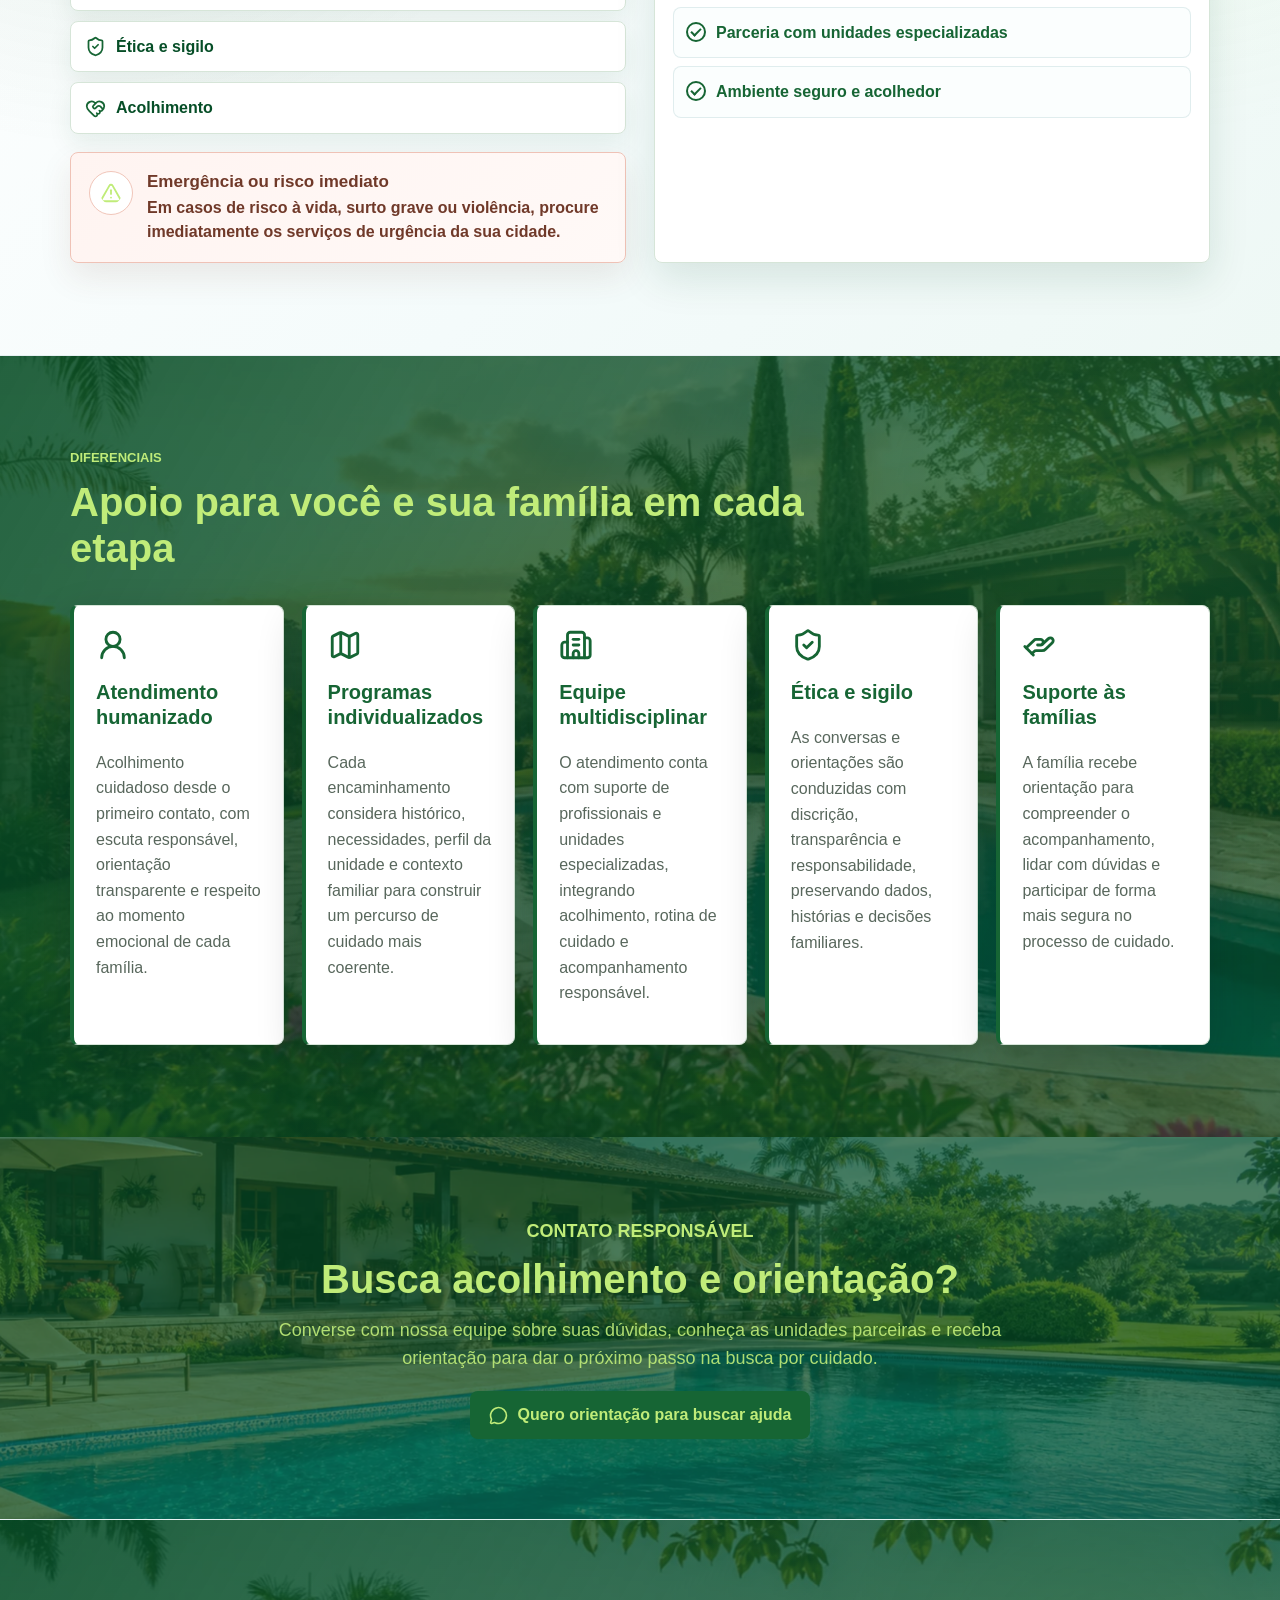
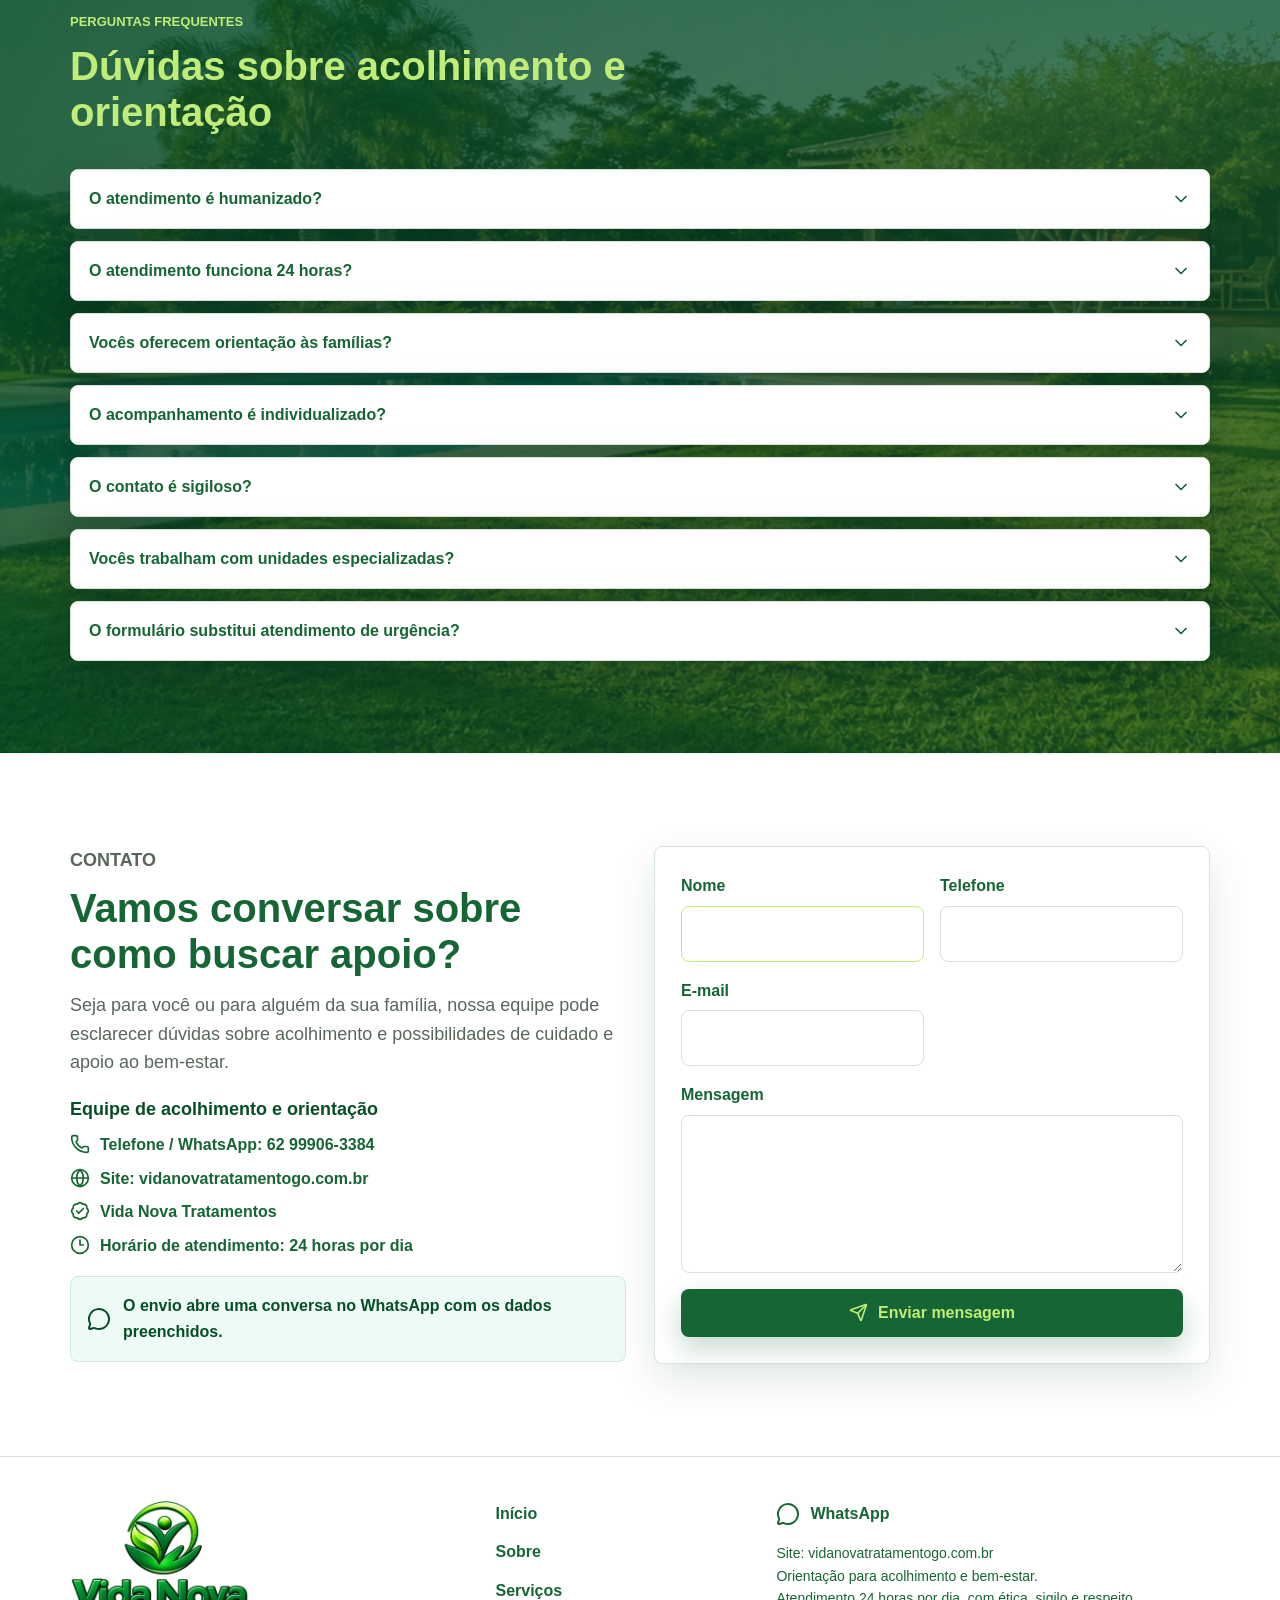
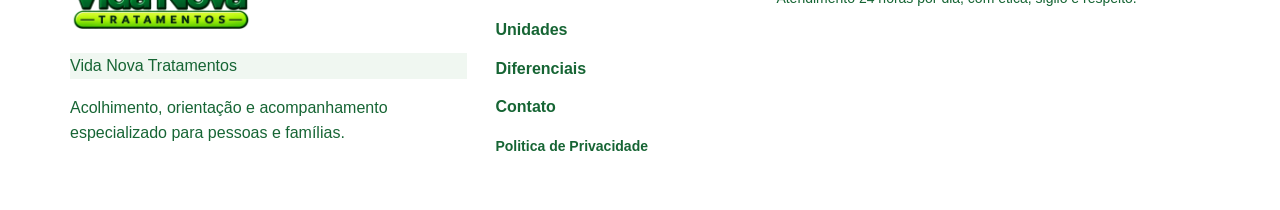
==== commit 43f6d43b: "open" ====
--- a/index.html
+++ b/index.html
@@ -1,5 +1,5 @@
 <!doctype html>
-<html lang="pt-BR"><head><meta charset="utf-8"><meta name="viewport" content="width=device-width, initial-scale=1"><title>Vida Nova Tratamentos | Atendimento no Brasil</title><meta name="description" content="Tratamento, acolhimento e orientação em todo o Brasil. Fale com nossa equipe 24 horas."><meta name="theme-color" content="#166534"><link rel="canonical" href="https://vidanovatratamentogo.com.br/"><link rel="icon" href="assets/favicon.webp?v=f67e5defb1d7"><meta property="og:locale" content="pt_BR"><meta property="og:type" content="website"><meta property="og:title" content="Vida Nova Tratamentos | Atendimento no Brasil"><meta property="og:description" content="Tratamento, acolhimento e orientação em todo o Brasil. Fale com nossa equipe 24 horas."><meta property="og:url" content="https://vidanovatratamentogo.com.br/"><meta property="og:image" content="https://vidanovatratamentogo.com.br/assets/og.webp?v=fb2db00e3656"><meta name="twitter:card" content="summary_large_image"><meta name="twitter:description" content="Tratamento, acolhimento e orientação em todo o Brasil. Fale com nossa equipe 24 horas."><link rel="stylesheet" href="assets/vendor/swiper/11.2.10/swiper-bundle.min.css?v=c10920cb92bb"><link rel="stylesheet" href="assets/vendor/glightbox/3.3.1/glightbox.min.css?v=7c12c7af7cef"><link rel="stylesheet" href="assets/vendor/aos/2.3.4/aos.css?v=1388fff7693e"><link rel="stylesheet" href="assets/style.css?v=e9a3142cb5c6"><link rel="stylesheet" href="assets/static.css?v=e4d4b832f09f"><script type="application/ld+json">{"@context": "https://schema.org", "@type": "Organization", "name": "Vida Nova Tratamentos", "url": "https://vidanovatratamentogo.com.br", "logo": "https://vidanovatratamentogo.com.br/assets/logotipo-horizontal.webp?v=692826f4d5ea", "telephone": "+5562999063384", "areaServed": {"@type": "Country", "name": "Brasil"}, "description": "Tratamento, acolhimento e orientação em todo o Brasil. Fale com nossa equipe 24 horas."}</script><!-- Google tag (gtag.js) -->
+<html lang="pt-BR"><head><meta charset="utf-8"><meta name="viewport" content="width=device-width, initial-scale=1"><title>Vida Nova Tratamentos | Atendimento em todo Brasil</title><meta name="description" content="Tratamento, acolhimento e orientação em todo o Brasil. Fale com nossa equipe 24 horas."><meta name="theme-color" content="#166534"><link rel="canonical" href="https://vidanovatratamentogo.com.br/"><link rel="icon" href="assets/favicon.webp?v=f67e5defb1d7"><meta property="og:locale" content="pt_BR"><meta property="og:type" content="website"><meta property="og:title" content="Vida Nova Tratamentos | Atendimento em todo Brasil"><meta property="og:description" content="Tratamento, acolhimento e orientação em todo o Brasil. Fale com nossa equipe 24 horas."><meta property="og:url" content="https://vidanovatratamentogo.com.br/"><meta property="og:image" content="https://vidanovatratamentogo.com.br/assets/og.webp?v=fb2db00e3656"><meta name="twitter:card" content="summary_large_image"><meta name="twitter:description" content="Tratamento, acolhimento e orientação em todo o Brasil. Fale com nossa equipe 24 horas."><link rel="stylesheet" href="assets/vendor/swiper/11.2.10/swiper-bundle.min.css?v=c10920cb92bb"><link rel="stylesheet" href="assets/vendor/glightbox/3.3.1/glightbox.min.css?v=7c12c7af7cef"><link rel="stylesheet" href="assets/vendor/aos/2.3.4/aos.css?v=1388fff7693e"><link rel="stylesheet" href="assets/style.css?v=e9a3142cb5c6"><link rel="stylesheet" href="assets/static.css?v=e4d4b832f09f"><script type="application/ld+json">{"@context": "https://schema.org", "@type": "Organization", "name": "Vida Nova Tratamentos", "url": "https://vidanovatratamentogo.com.br", "logo": "https://vidanovatratamentogo.com.br/assets/logotipo-horizontal.webp?v=692826f4d5ea", "telephone": "+5562999063384", "areaServed": {"@type": "Country", "name": "Brasil"}, "description": "Tratamento, acolhimento e orientação em todo o Brasil. Fale com nossa equipe 24 horas."}</script><!-- Google tag (gtag.js) -->
 <script async src="https://www.googletagmanager.com/gtag/js?id=AW-18540442624"></script>
 <script>
   window.dataLayer = window.dataLayer || [];
@@ -7,7 +7,7 @@
   gtag('js', new Date());
   gtag('config', 'AW-18540442624');
 </script>
-<meta name="twitter:title" content="Vida Nova Tratamentos | Atendimento no Brasil"><meta name="twitter:image" content="https://vidanovatratamentogo.com.br/assets/og.webp?v=fb2db00e3656"></head><body class="home static-site">
+<meta name="twitter:title" content="Vida Nova Tratamentos | Atendimento em todo Brasil"><meta name="twitter:image" content="https://vidanovatratamentogo.com.br/assets/og.webp?v=fb2db00e3656"></head><body class="home static-site">
 <header class="site-header" data-header="">
 <div class="container header-inner">
 <a aria-label="Vida Nova Tratamentos - início" class="brand" href="#inicio">
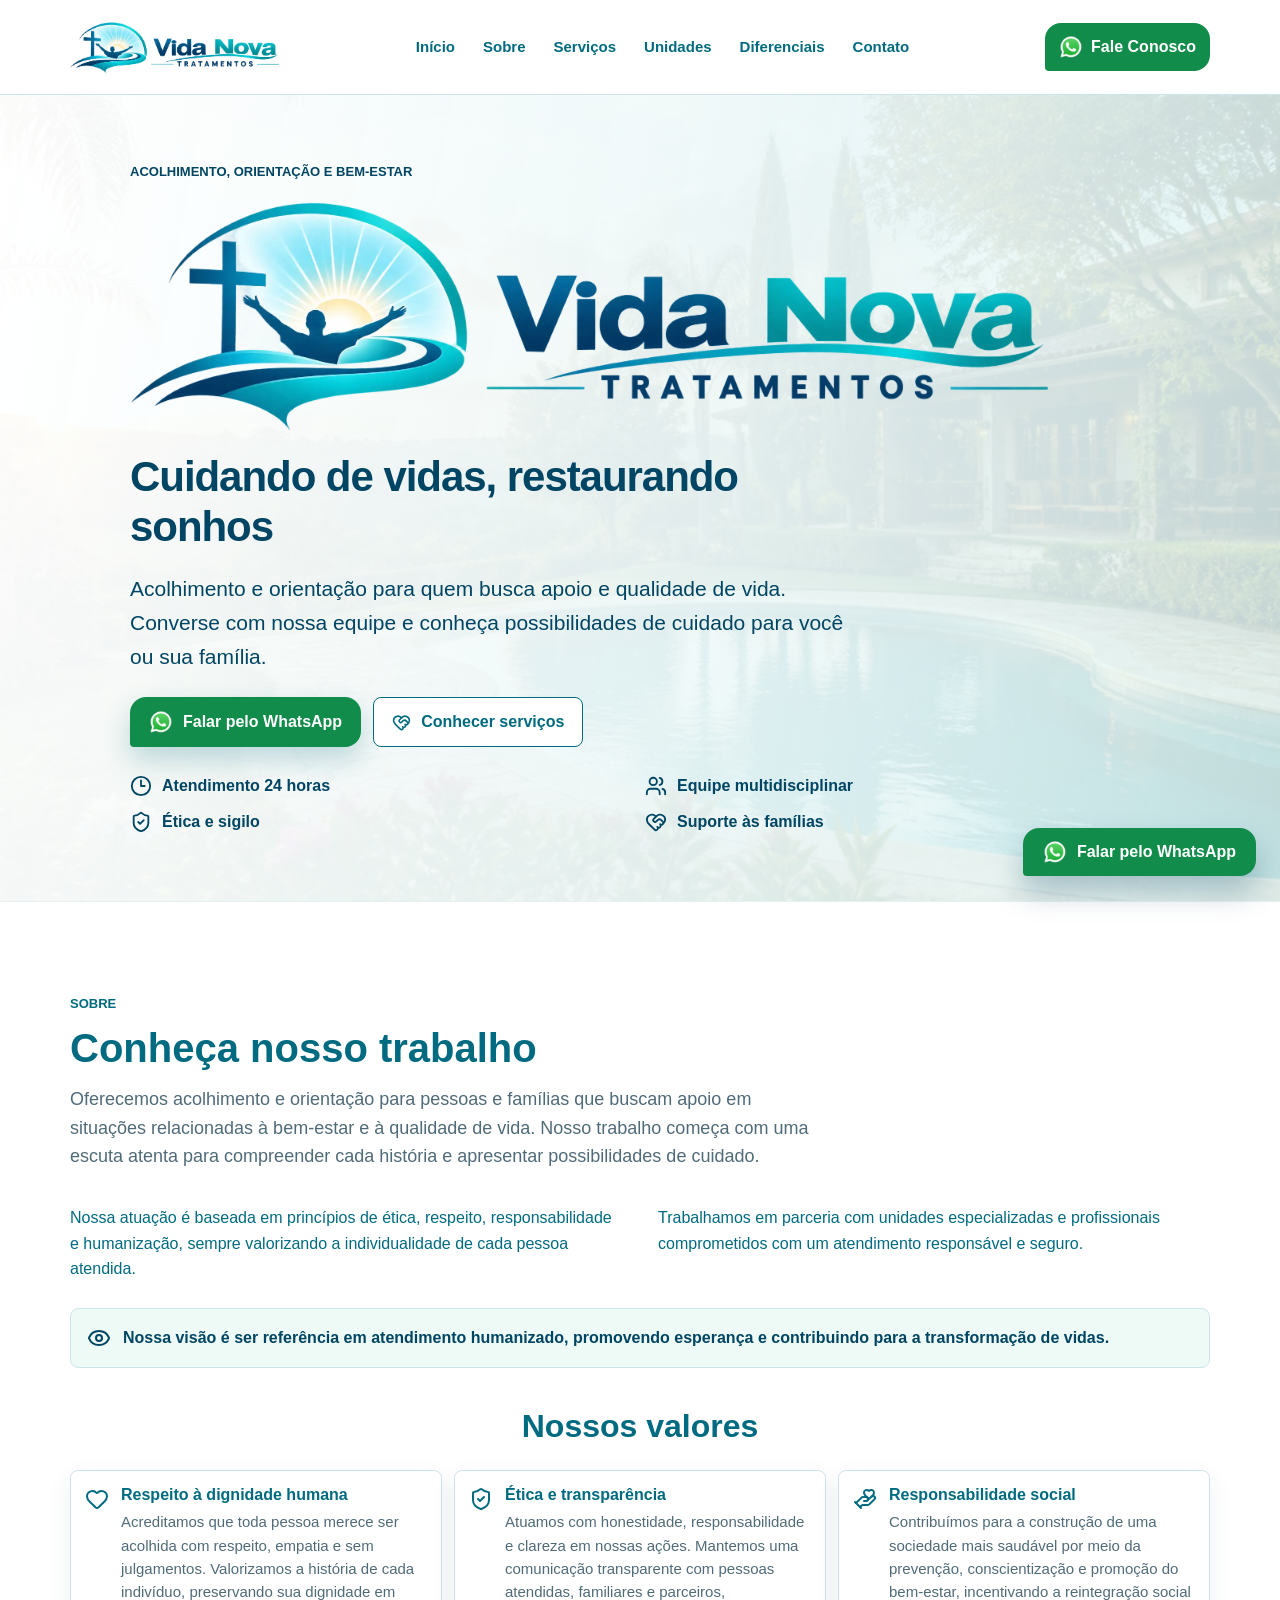
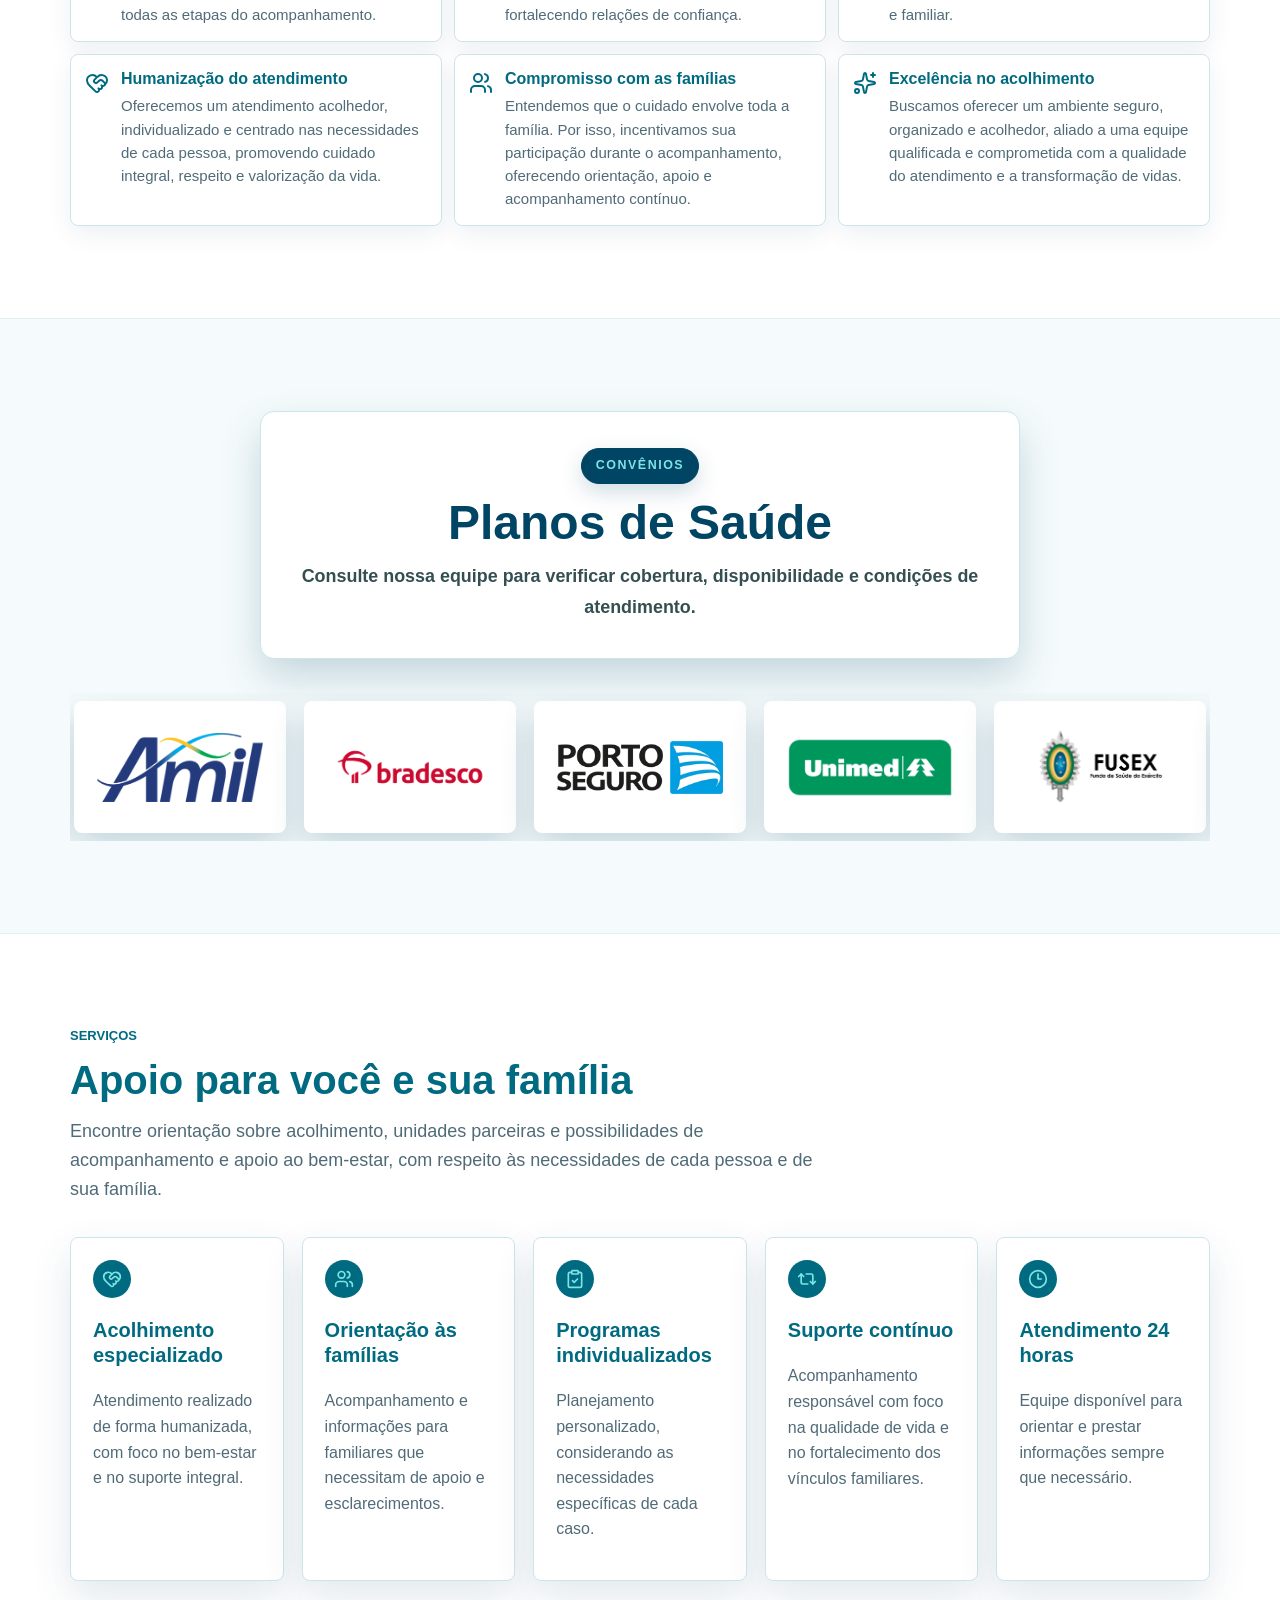
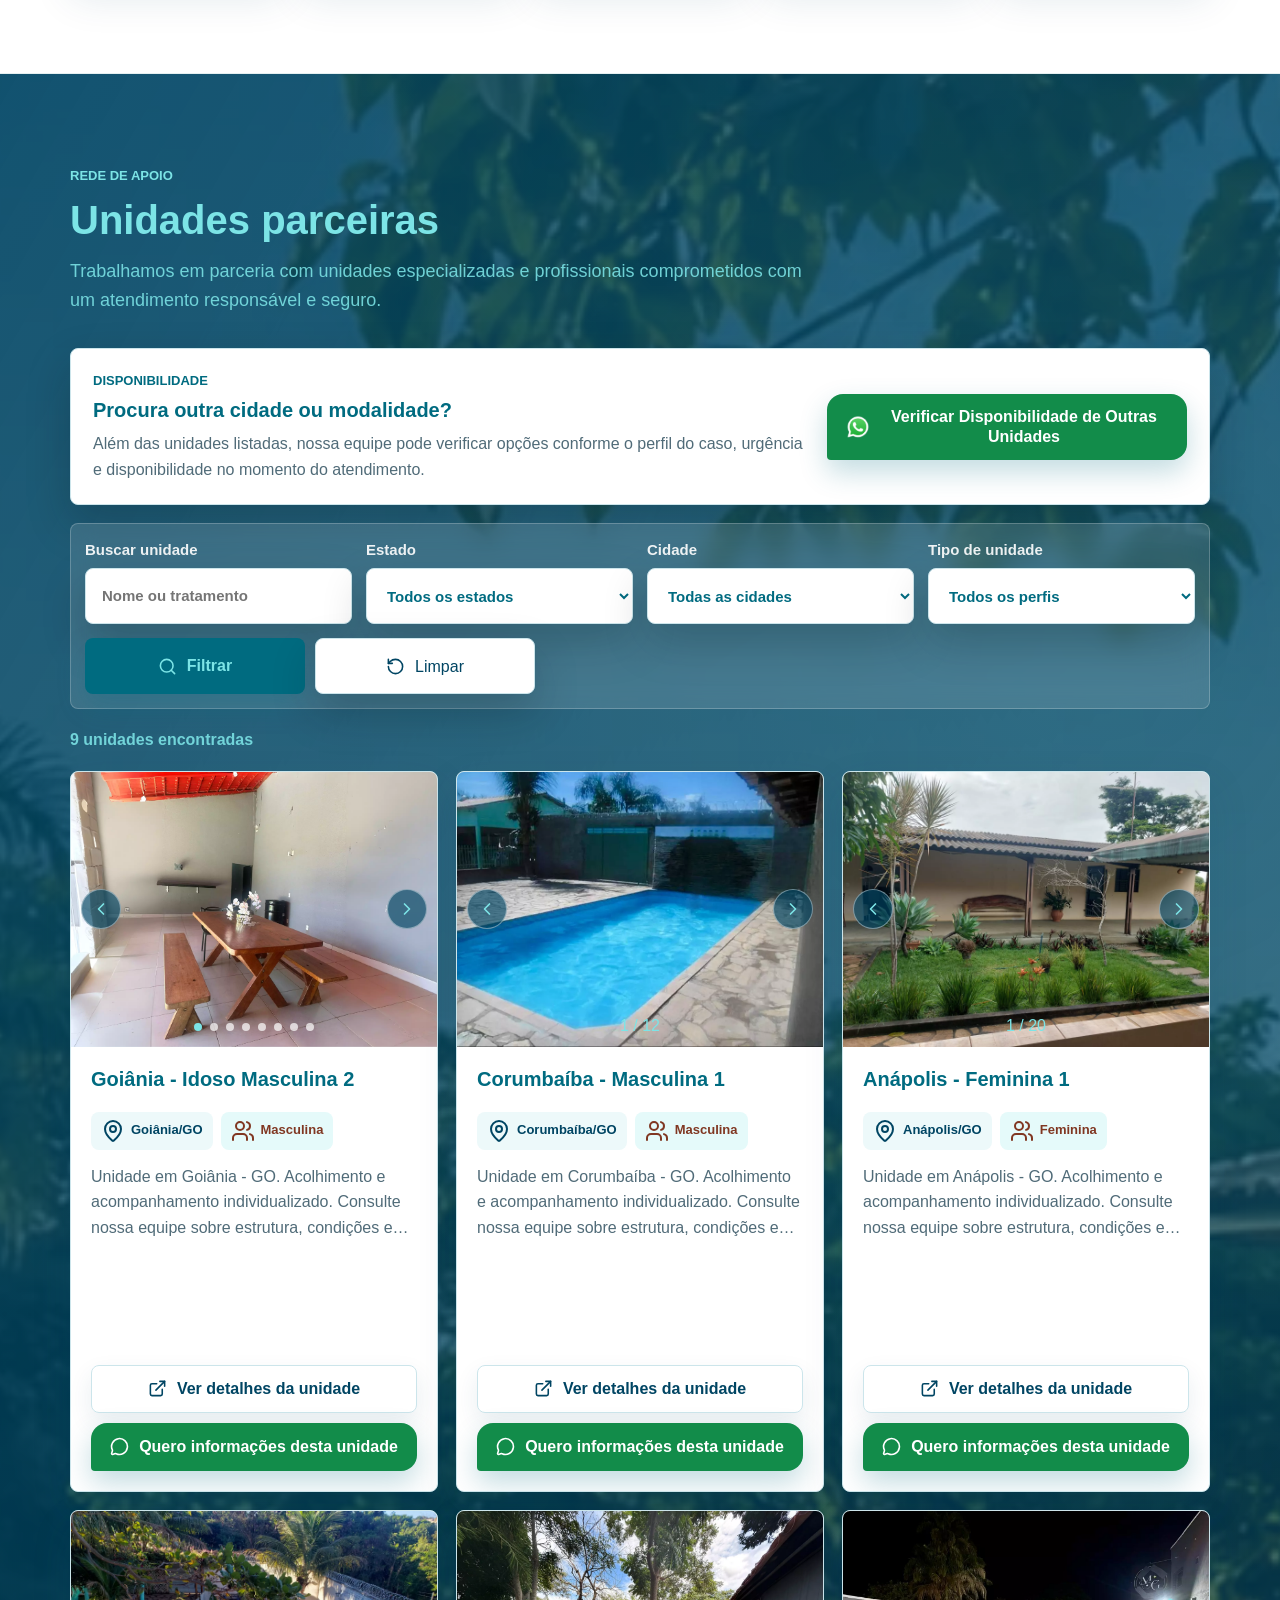
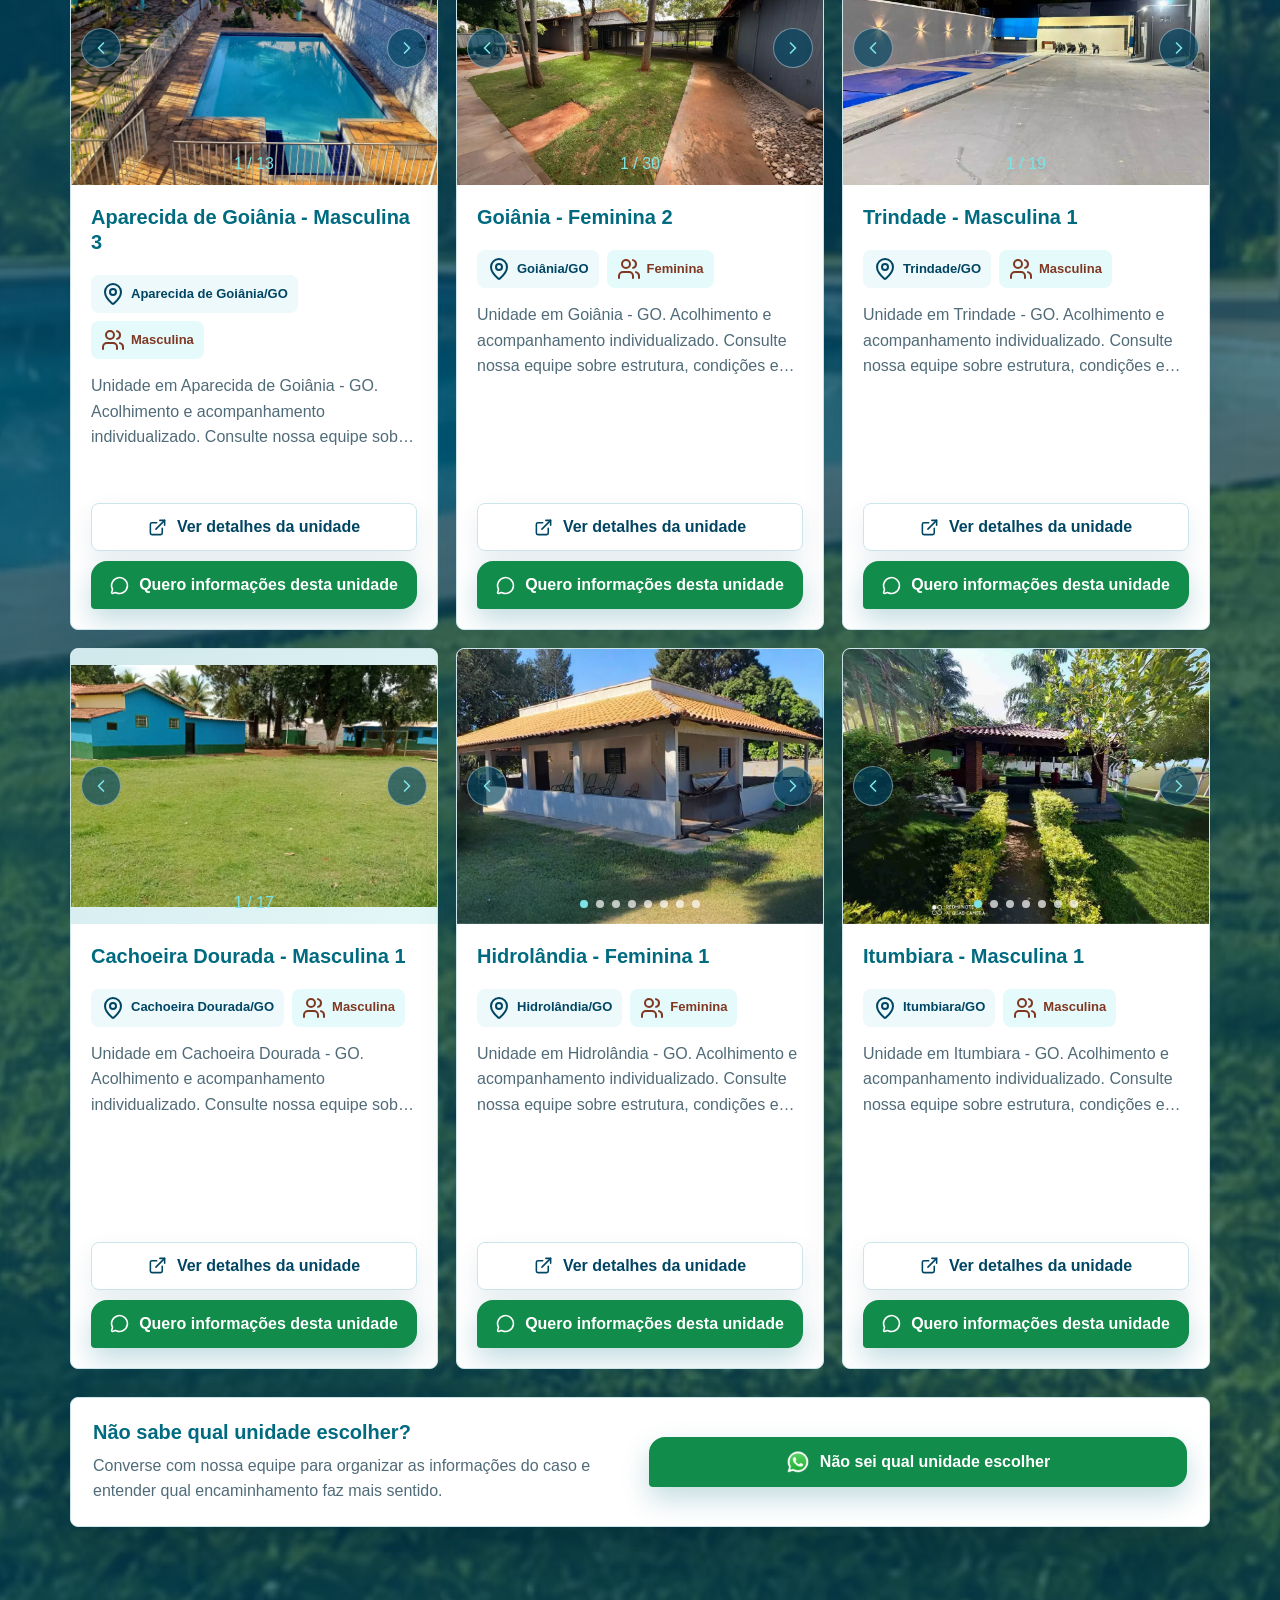
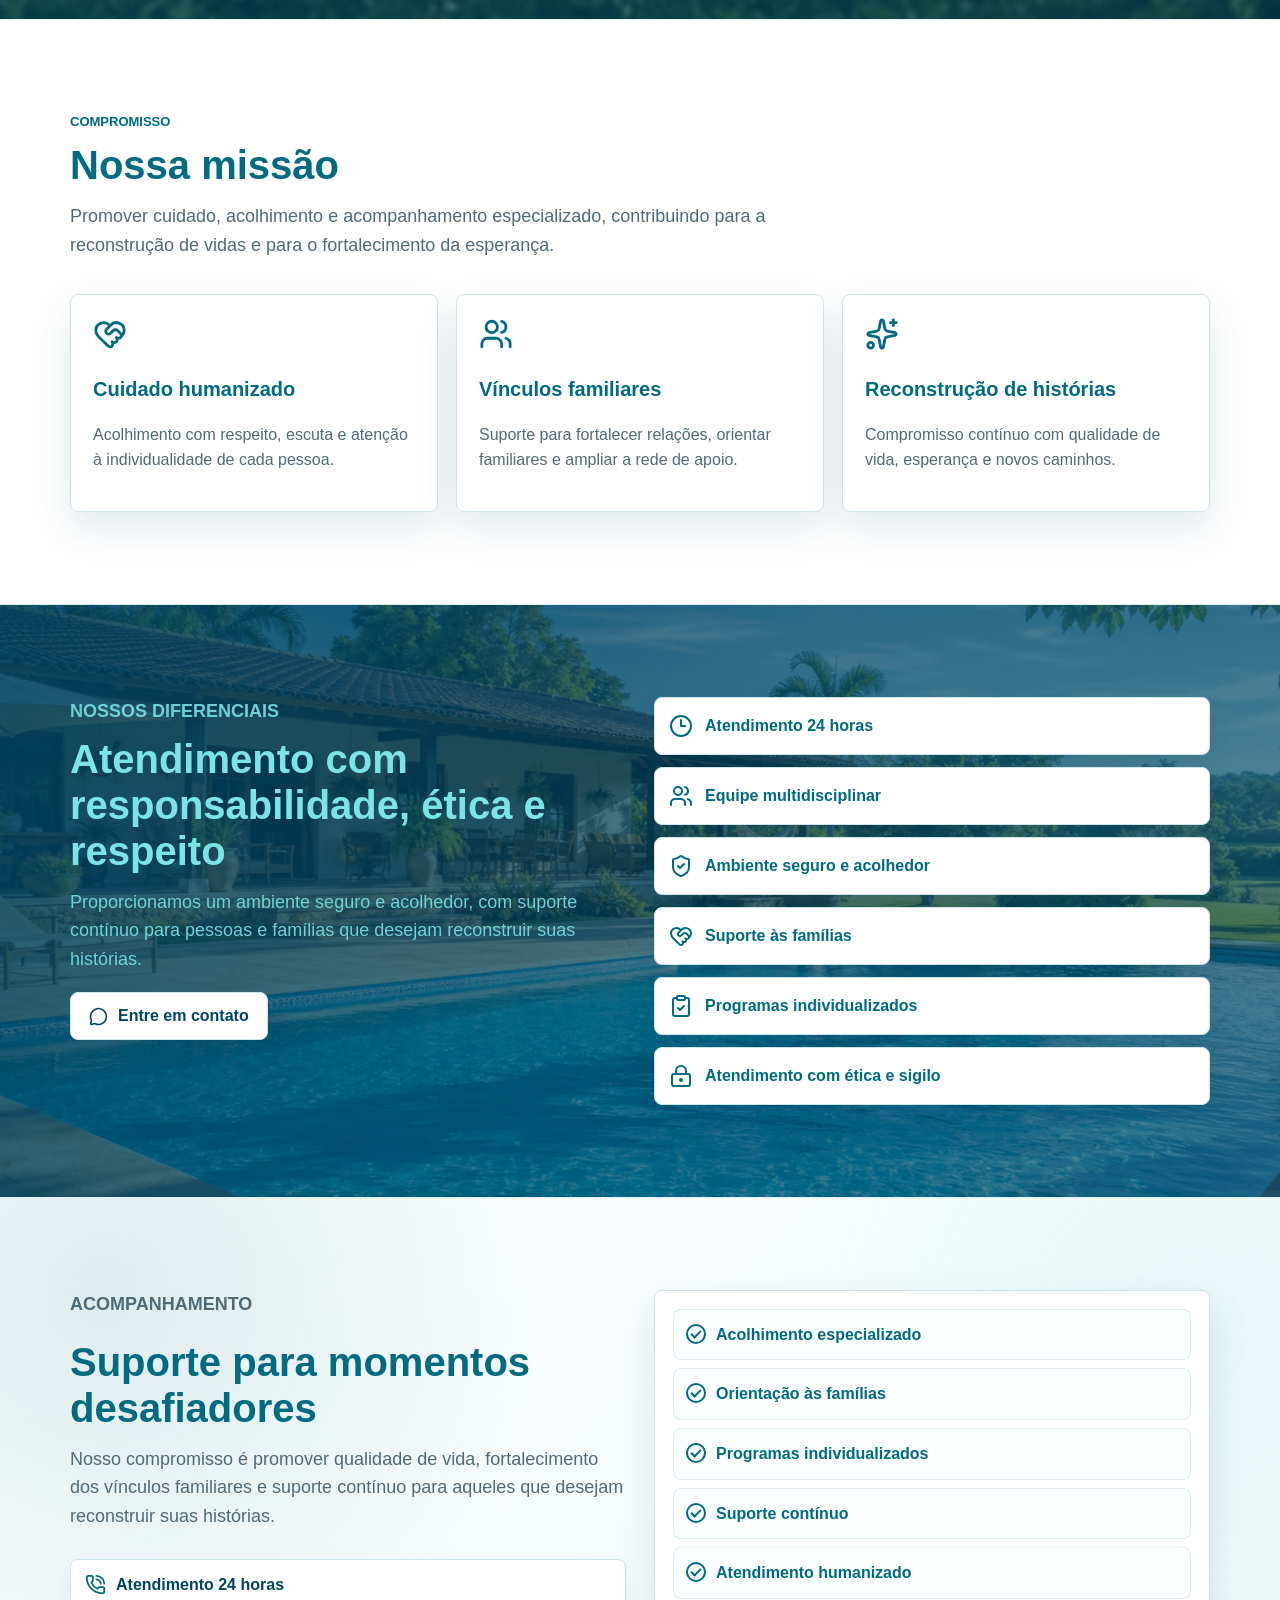
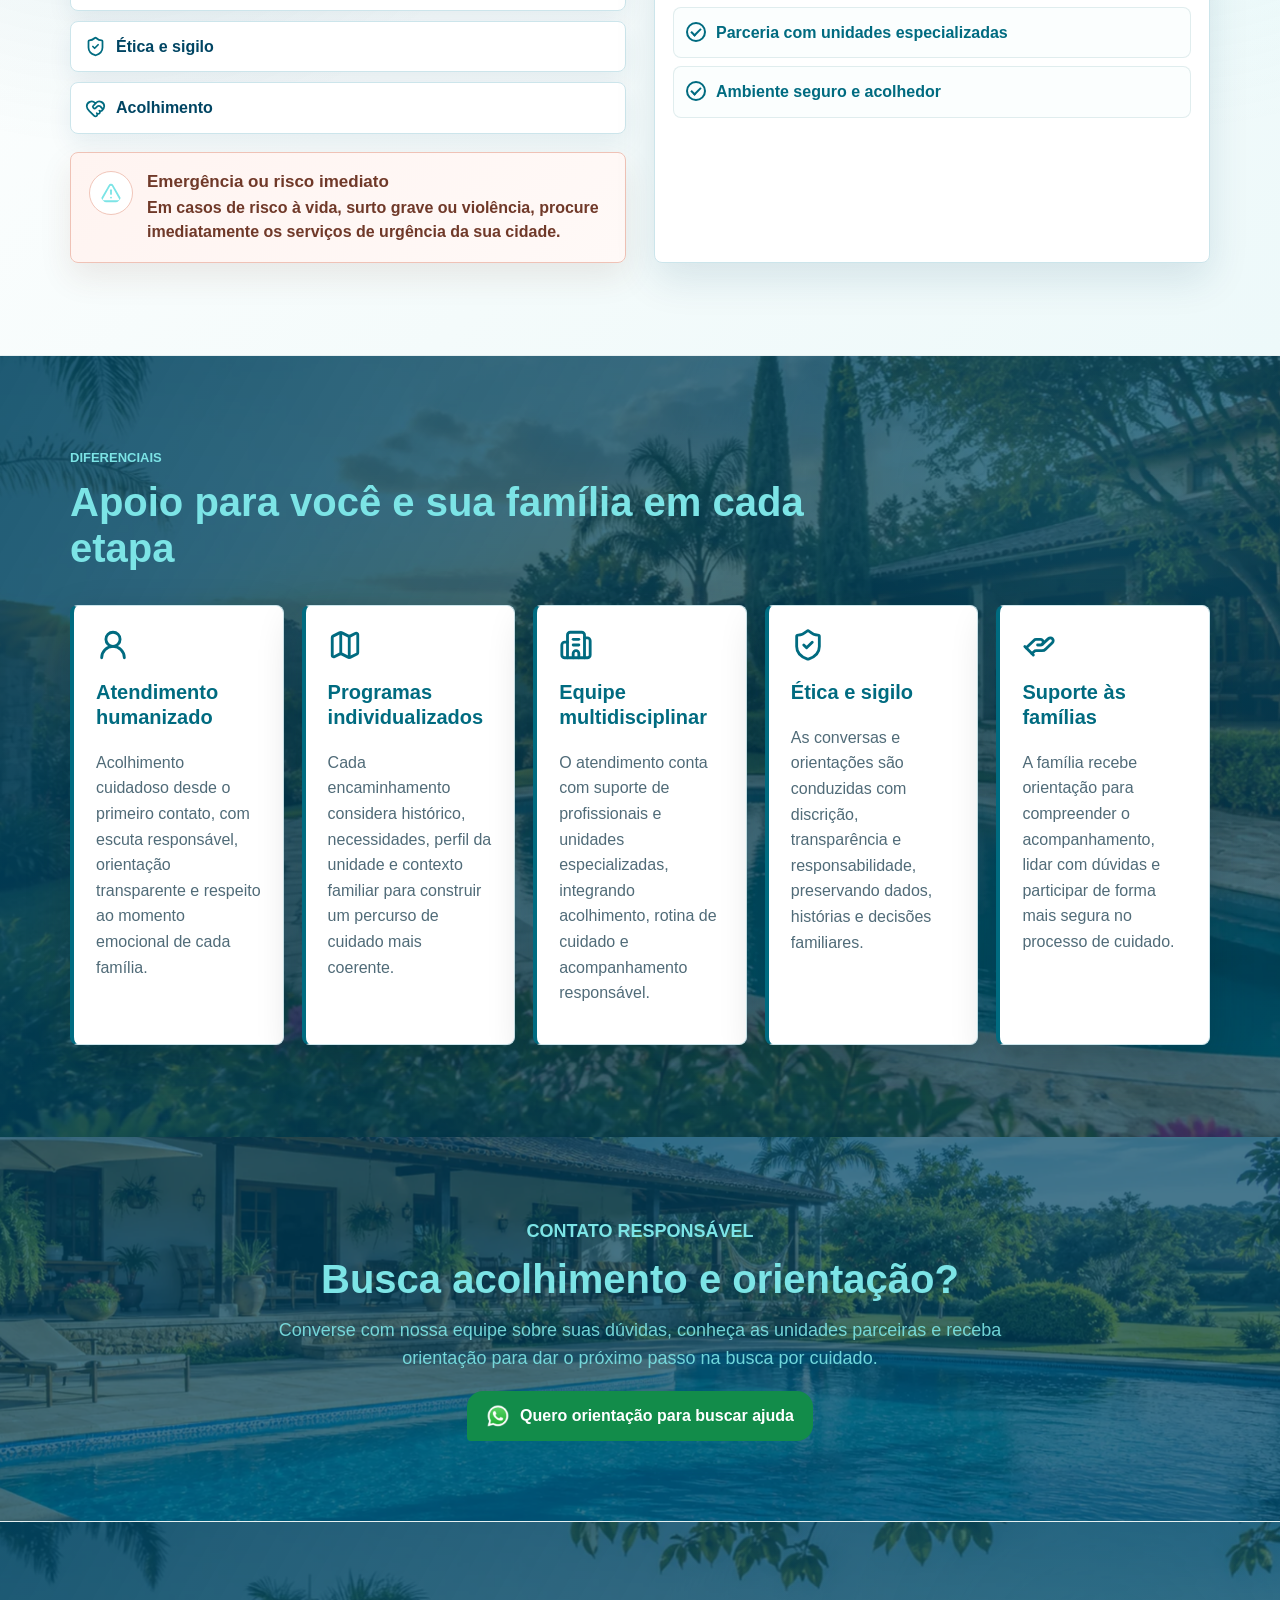
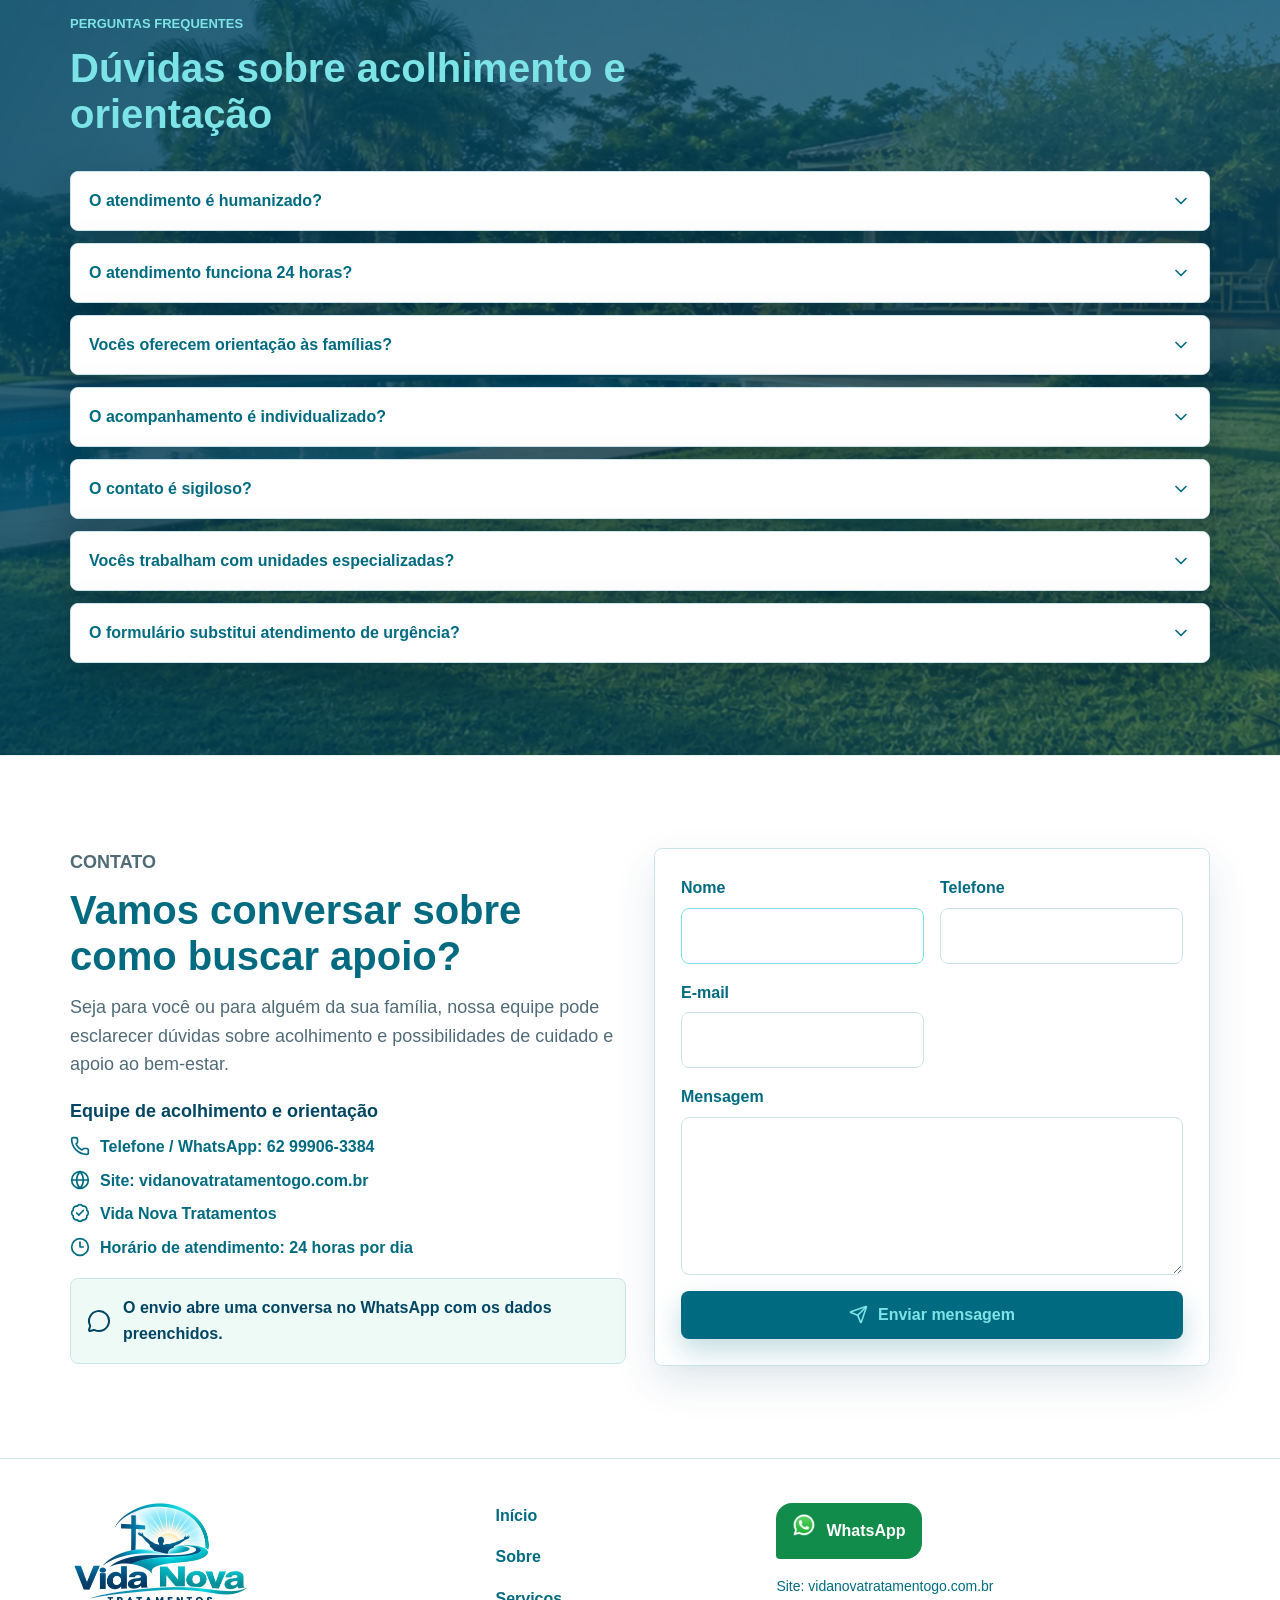
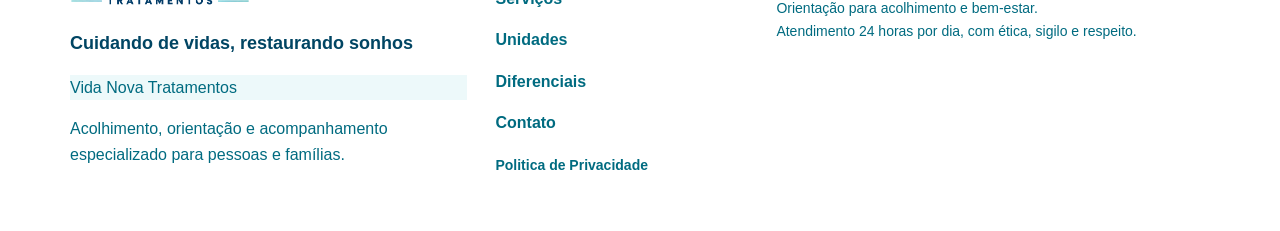
==== commit 5e484f55: "azul" ====
--- a/index.html
+++ b/index.html
@@ -1,5 +1,5 @@
 <!doctype html>
-<html lang="pt-BR"><head><meta charset="utf-8"><meta name="viewport" content="width=device-width, initial-scale=1"><title>Vida Nova Tratamentos | Atendimento em todo Brasil</title><meta name="description" content="Tratamento, acolhimento e orientação em todo o Brasil. Fale com nossa equipe 24 horas."><meta name="theme-color" content="#166534"><link rel="canonical" href="https://vidanovatratamentogo.com.br/"><link rel="icon" href="assets/favicon.webp?v=f67e5defb1d7"><meta property="og:locale" content="pt_BR"><meta property="og:type" content="website"><meta property="og:title" content="Vida Nova Tratamentos | Atendimento em todo Brasil"><meta property="og:description" content="Tratamento, acolhimento e orientação em todo o Brasil. Fale com nossa equipe 24 horas."><meta property="og:url" content="https://vidanovatratamentogo.com.br/"><meta property="og:image" content="https://vidanovatratamentogo.com.br/assets/og.webp?v=fb2db00e3656"><meta name="twitter:card" content="summary_large_image"><meta name="twitter:description" content="Tratamento, acolhimento e orientação em todo o Brasil. Fale com nossa equipe 24 horas."><link rel="stylesheet" href="assets/vendor/swiper/11.2.10/swiper-bundle.min.css?v=c10920cb92bb"><link rel="stylesheet" href="assets/vendor/glightbox/3.3.1/glightbox.min.css?v=7c12c7af7cef"><link rel="stylesheet" href="assets/vendor/aos/2.3.4/aos.css?v=1388fff7693e"><link rel="stylesheet" href="assets/style.css?v=e9a3142cb5c6"><link rel="stylesheet" href="assets/static.css?v=e4d4b832f09f"><script type="application/ld+json">{"@context": "https://schema.org", "@type": "Organization", "name": "Vida Nova Tratamentos", "url": "https://vidanovatratamentogo.com.br", "logo": "https://vidanovatratamentogo.com.br/assets/logotipo-horizontal.webp?v=692826f4d5ea", "telephone": "+5562999063384", "areaServed": {"@type": "Country", "name": "Brasil"}, "description": "Tratamento, acolhimento e orientação em todo o Brasil. Fale com nossa equipe 24 horas."}</script><!-- Google tag (gtag.js) -->
+<html lang="pt-BR"><head><meta charset="utf-8"><meta name="viewport" content="width=device-width, initial-scale=1"><title>Vida Nova Tratamentos | Atendimento em todo Brasil</title><meta name="description" content="Tratamento, acolhimento e orientação em todo o Brasil. Fale com nossa equipe 24 horas."><meta name="theme-color" content="#006b80"><link rel="canonical" href="https://vidanovatratamentogo.com.br/"><link rel="icon" href="assets/favicon.webp?v=fff23f511661"><meta property="og:locale" content="pt_BR"><meta property="og:type" content="website"><meta property="og:title" content="Vida Nova Tratamentos"><meta property="og:description" content="Cuidando de vidas, restaurando sonhos. Acolhimento e orientação para você e sua família."><meta property="og:url" content="https://vidanovatratamentogo.com.br/"><meta property="og:image" content="https://vidanovatratamentogo.com.br/assets/og.webp?v=27081b94a4fa"><meta name="twitter:card" content="summary_large_image"><meta name="twitter:description" content="Cuidando de vidas, restaurando sonhos. Acolhimento e orientação para você e sua família."><link rel="stylesheet" href="assets/vendor/swiper/11.2.10/swiper-bundle.min.css?v=fd7b20f017c8"><link rel="stylesheet" href="assets/vendor/glightbox/3.3.1/glightbox.min.css?v=e282c5eecf68"><link rel="stylesheet" href="assets/vendor/aos/2.3.4/aos.css?v=799d002b8274"><link rel="stylesheet" href="assets/style.css?v=76f8a74edc23"><link rel="stylesheet" href="assets/static.css?v=5a090d62be45"><script type="application/ld+json">{"@context": "https://schema.org", "@type": "Organization", "name": "Vida Nova Tratamentos", "url": "https://vidanovatratamentogo.com.br", "logo": "https://vidanovatratamentogo.com.br/assets/logotipo-horizontal.webp?v=07e1f3fcf912", "telephone": "+5562999063384", "areaServed": {"@type": "Country", "name": "Brasil"}, "description": "Tratamento, acolhimento e orientação em todo o Brasil. Fale com nossa equipe 24 horas."}</script><!-- Google tag (gtag.js) -->
 <script async src="https://www.googletagmanager.com/gtag/js?id=AW-18540442624"></script>
 <script>
   window.dataLayer = window.dataLayer || [];
@@ -7,11 +7,11 @@
   gtag('js', new Date());
   gtag('config', 'AW-18540442624');
 </script>
-<meta name="twitter:title" content="Vida Nova Tratamentos | Atendimento em todo Brasil"><meta name="twitter:image" content="https://vidanovatratamentogo.com.br/assets/og.webp?v=fb2db00e3656"></head><body class="home static-site">
+<meta name="twitter:title" content="Vida Nova Tratamentos"><meta name="twitter:image" content="https://vidanovatratamentogo.com.br/assets/og.webp?v=27081b94a4fa"></head><body class="home static-site">
 <header class="site-header" data-header="">
 <div class="container header-inner">
 <a aria-label="Vida Nova Tratamentos - início" class="brand" href="#inicio">
-<img alt="Vida Nova Tratamentos" src="assets/logotipo-horizontal.webp?v=692826f4d5ea"/>
+<img alt="Vida Nova Tratamentos" src="assets/logotipo-horizontal.webp?v=07e1f3fcf912"/>
 </a>
 <button aria-expanded="false" aria-label="Abrir menu" class="nav-toggle" data-nav-toggle="" type="button">
 <i data-lucide="menu"></i>
@@ -25,7 +25,7 @@
 <li class="menu-item menu-item-type-custom menu-item-object-custom current-menu-item current_page_item menu-item-home menu-item-74" id="menu-item-74"><a aria-current="page" href="#contato">Contato</a></li>
 </ul> </nav>
 <a class="header-cta" data-whatsapp-default="" href="https://wa.me/556299063384" rel="noopener noreferrer" target="_blank">
-<i data-lucide="message-circle"></i><span>Fale Conosco</span>
+<img class="contact-whatsapp-icon" src="assets/whatsapp.webp?v=7642774b5594" alt="" width="24" height="24"/><span>Fale Conosco</span>
 </a>
 </div>
 </header>
@@ -33,11 +33,12 @@
 <section class="hero visual-bg" data-parallax="" id="inicio" style="--section-image: url('img/backgrounds/chacara-piscina-03.webp'); --image-position: center 46%;">
 <div class="container hero-content" data-aos="fade-up">
 <p class="eyebrow">Acolhimento, orientação e bem-estar</p>
-<div class="hero-brand"><h1 class="screen-reader-text">Vida Nova Tratamentos — Acolhimento e Bem-estar em Goiás</h1><img alt="" aria-hidden="true" class="hero-logo hero-logo-desktop" src="assets/logotipo-horizontal.webp?v=692826f4d5ea"/><img alt="" aria-hidden="true" class="hero-logo hero-logo-mobile" src="assets/logotipo-vertical.webp?v=f04f920144cf"/></div>
+<div class="hero-brand"><h1 class="screen-reader-text">Vida Nova Tratamentos — Cuidando de vidas, restaurando sonhos</h1><img alt="" aria-hidden="true" class="hero-logo hero-logo-desktop" src="assets/logotipo-horizontal.webp?v=07e1f3fcf912"/><img alt="" aria-hidden="true" class="hero-logo hero-logo-mobile" src="assets/logotipo-vertical.webp?v=77db717adbca"/></div>
+<p class="brand-slogan">Cuidando de vidas, restaurando sonhos</p>
 <p class="hero-lead">Acolhimento e orientação para quem busca apoio e qualidade de vida. Converse com nossa equipe e conheça possibilidades de cuidado para você ou sua família.</p>
 <div class="hero-actions">
 <a class="btn btn-primary" data-whatsapp-default="" href="https://wa.me/556299063384" rel="noopener noreferrer" target="_blank">
-<i data-lucide="phone-call"></i>
+<img class="contact-whatsapp-icon" src="assets/whatsapp.webp?v=7642774b5594" alt="" width="24" height="24"/>
 <span>Falar pelo WhatsApp</span>
 </a>
 <a class="btn btn-outline-light" href="#servicos">
@@ -92,27 +93,27 @@
 <div class="swiper-wrapper">
 <div class="swiper-slide">
 <div class="health-plan-logo">
-<img alt="Plano de saude 1" loading="lazy" src="assets/media/bff8ca21fbf2fbd9dc77.webp?v=f02b71819c82"/>
+<img alt="Plano de saude 1" loading="lazy" src="assets/media/bff8ca21fbf2fbd9dc77.webp?v=7dc271d499f5"/>
 </div>
 </div>
 <div class="swiper-slide">
 <div class="health-plan-logo">
-<img alt="Plano de saude 2" loading="lazy" src="assets/media/c835689d4ea5dfc7ed80.webp?v=c4eaf0dcaff9"/>
+<img alt="Plano de saude 2" loading="lazy" src="assets/media/c835689d4ea5dfc7ed80.webp?v=9ea162a41aad"/>
 </div>
 </div>
 <div class="swiper-slide">
 <div class="health-plan-logo">
-<img alt="Plano de saude 3" loading="lazy" src="assets/media/4aa8906b1c56ac7e76dc.webp?v=a96de91f32b0"/>
+<img alt="Plano de saude 3" loading="lazy" src="assets/media/4aa8906b1c56ac7e76dc.webp?v=a3fa2bd4cd62"/>
 </div>
 </div>
 <div class="swiper-slide">
 <div class="health-plan-logo">
-<img alt="Plano de saude 4" loading="lazy" src="assets/media/f9fedcbf18bcaa204c54.webp?v=9237923a89c5"/>
+<img alt="Plano de saude 4" loading="lazy" src="assets/media/f9fedcbf18bcaa204c54.webp?v=18a519285328"/>
 </div>
 </div>
 <div class="swiper-slide">
 <div class="health-plan-logo">
-<img alt="Unimed" loading="lazy" src="assets/img/health-plans/unimed.webp?v=724efe03b4ca"/>
+<img alt="Unimed" loading="lazy" src="assets/img/health-plans/unimed.webp?v=d92ae8f350e7"/>
 </div>
 </div>
 </div>
@@ -169,7 +170,7 @@
 <p>Além das unidades listadas, nossa equipe pode verificar opções conforme o perfil do caso, urgência e disponibilidade no momento do atendimento.</p>
 </div>
 <a class="btn btn-primary" data-whatsapp-other-units="" href="https://wa.me/556299063384" rel="noopener noreferrer" target="_blank">
-<i data-lucide="message-circle"></i>
+<img class="contact-whatsapp-icon" src="assets/whatsapp.webp?v=7642774b5594" alt="" width="24" height="24"/>
 <span>Verificar Disponibilidade de Outras Unidades</span>
 </a>
 </div>
@@ -189,7 +190,7 @@
 <p>Converse com nossa equipe para organizar as informações do caso e entender qual encaminhamento faz mais sentido.</p>
 </div>
 <a class="btn btn-primary" data-whatsapp-unknown="" href="https://wa.me/556299063384" rel="noopener noreferrer" target="_blank">
-<i data-lucide="helping-hand"></i>
+<img class="contact-whatsapp-icon" src="assets/whatsapp.webp?v=7642774b5594" alt="" width="24" height="24"/>
 <span>Não sei qual unidade escolher</span>
 </a>
 </div>
@@ -318,7 +319,7 @@
 <h2>Busca acolhimento e orientação?</h2>
 <p>Converse com nossa equipe sobre suas dúvidas, conheça as unidades parceiras e receba orientação para dar o próximo passo na busca por cuidado.</p>
 <a class="btn btn-primary" data-whatsapp-default="" href="https://wa.me/556299063384" rel="noopener noreferrer" target="_blank">
-<i data-lucide="message-circle"></i>
+<img class="contact-whatsapp-icon" src="assets/whatsapp.webp?v=7642774b5594" alt="" width="24" height="24"/>
 <span>Quero orientação para buscar ajuda</span>
 </a>
 </div>
@@ -441,7 +442,7 @@
 </main><footer class="site-footer">
 <div class="container footer-layout">
 <div>
-<div class="footer-brands"><img class="footer-group-logo" alt="Vida Nova Tratamentos" src="assets/logotipo-vertical.webp?v=f04f920144cf" loading="lazy"/></div>
+<div class="footer-brands"><img class="footer-group-logo" alt="Vida Nova Tratamentos" src="assets/logotipo-vertical.webp?v=77db717adbca" loading="lazy"/></div><p class="footer-slogan">Cuidando de vidas, restaurando sonhos</p>
 <p class="footer-company">Vida Nova Tratamentos</p>
 <p>Acolhimento, orientação e acompanhamento especializado para pessoas e famílias.</p>
 </div>
@@ -456,22 +457,22 @@
 </ul> </nav>
 <div>
 <a class="footer-whatsapp" data-whatsapp-default="" href="https://wa.me/556299063384" rel="noopener noreferrer" target="_blank">
-<i data-lucide="message-circle"></i><span>WhatsApp</span>
+<img class="contact-whatsapp-icon" src="assets/whatsapp.webp?v=7642774b5594" alt="" width="24" height="24"/><span>WhatsApp</span>
 </a>
 <p class="footer-note">Site: vidanovatratamentogo.com.br<br/>Orientação para acolhimento e bem-estar.<br/>Atendimento 24 horas por dia, com ética, sigilo e respeito.</p>
 </div>
 </div>
 </footer>
 <a aria-label="Falar pelo WhatsApp" class="floating-whatsapp" data-whatsapp-default="" href="https://wa.me/556299063384" rel="noopener noreferrer" target="_blank">
-<i data-lucide="message-circle"></i><span>Falar pelo WhatsApp</span>
-</a>
-
-
-
-
-
-
-
-
-
-<script src="assets/vendor/swiper/11.2.10/swiper-bundle.min.js?v=5bf4cc9ed982" defer></script><script src="assets/vendor/glightbox/3.3.1/glightbox.min.js?v=efbe48be9657" defer></script><script src="assets/vendor/aos/2.3.4/aos.js?v=d9629441b13e" defer></script><script src="assets/vendor/lucide/1.58.0/lucide.min.js?v=49f62e2079ef" defer></script><script src="assets/js/units.js?v=bc55123dc362" defer></script><script src="assets/js/main.js?v=67a7c423d536" defer></script></body></html>
+<img class="contact-whatsapp-icon" src="assets/whatsapp.webp?v=7642774b5594" alt="" width="24" height="24"/><span>Falar pelo WhatsApp</span>
+</a>
+
+
+
+
+
+
+
+
+
+<script src="assets/vendor/swiper/11.2.10/swiper-bundle.min.js?v=ba0f4cea5479" defer></script><script src="assets/vendor/glightbox/3.3.1/glightbox.min.js?v=9838f23be042" defer></script><script src="assets/vendor/aos/2.3.4/aos.js?v=6d8dca0f1d6b" defer></script><script src="assets/vendor/lucide/1.58.0/lucide.min.js?v=a6bb7d5d97ec" defer></script><script src="assets/js/units.js?v=1758f04b3ae9" defer></script><script src="assets/js/main.js?v=a478fcbac36b" defer></script></body></html>
--- a/assets/style.css
+++ b/assets/style.css
@@ -1,17 +1,17 @@
 :root {
-  --primary: #166534;
-  --primary-dark: #064e27;
-  --primary-soft: #f0f7f1;
-  --secondary: #f7faf7;
-  --accent: #c0ec79;
-  --accent-soft: #f2f9e8;
-  --ink: #166534;
-  --muted: #58675c;
+  --primary: #006b80;
+  --primary-dark: #004563;
+  --primary-soft: #edf9fa;
+  --secondary: #f5fbfc;
+  --accent: #7ce4e6;
+  --accent-soft: #e5fafa;
+  --ink: #006b80;
+  --muted: #506b78;
   --white: #ffffff;
-  --border: #d6e5d8;
+  --border: #cce5eb;
   --warning: #fff4f1;
   --success: #eefaf5;
-  --shadow: 0 16px 40px rgba(6, 78, 39, 0.12);
+  --shadow: 0 16px 40px rgba(0, 69, 99, 0.12);
   --radius: 8px;
   --header-height: 82px;
 }
@@ -90,15 +90,15 @@
   position: sticky;
   top: 0;
   z-index: 50;
-  background: linear-gradient(135deg, rgba(6, 78, 39, 0.98), rgba(22, 101, 52, 0.98));
-  border-bottom: 1px solid rgba(192, 236, 121, 0.28);
+  background: linear-gradient(135deg, rgba(0, 69, 99, 0.98), rgba(0, 107, 128, 0.98));
+  border-bottom: 1px solid rgba(124, 228, 230, 0.28);
   backdrop-filter: blur(16px);
   transition: box-shadow 0.2s ease, background 0.2s ease;
 }
 
 .site-header.is-scrolled {
   background: var(--primary-dark);
-  box-shadow: 0 12px 32px rgba(6, 78, 39, 0.11);
+  box-shadow: 0 12px 32px rgba(0, 69, 99, 0.11);
 }
 
 .header-inner {
@@ -126,7 +126,7 @@
   gap: 6px;
   padding: 18px 16px 22px;
   background: var(--primary-dark);
-  border-bottom: 1px solid rgba(192, 236, 121, 0.28);
+  border-bottom: 1px solid rgba(124, 228, 230, 0.28);
   box-shadow: var(--shadow);
 }
 
@@ -147,7 +147,7 @@
 .health-plans-section {
   color: var(--accent);
   background:
-    radial-gradient(circle at 90% 10%, rgba(192, 236, 121, 0.2), transparent 28%),
+    radial-gradient(circle at 90% 10%, rgba(124, 228, 230, 0.2), transparent 28%),
     linear-gradient(135deg, var(--primary-dark), var(--primary));
 }
 
@@ -159,7 +159,7 @@
   background: var(--white);
   border: 1px solid var(--border);
   border-radius: 14px;
-  box-shadow: 0 18px 42px rgba(6, 78, 39, 0.2);
+  box-shadow: 0 18px 42px rgba(0, 69, 99, 0.2);
   text-align: center;
 }
 
@@ -173,7 +173,7 @@
   background: var(--primary-dark);
   border: 1px solid var(--primary-dark);
   border-radius: 999px;
-  box-shadow: 0 8px 22px rgba(6, 78, 39, 0.18);
+  box-shadow: 0 8px 22px rgba(0, 69, 99, 0.18);
   font-size: 0.78rem;
   font-weight: 900;
   letter-spacing: 0.12em;
@@ -218,7 +218,7 @@
   background: var(--white);
   border: 1px solid rgba(255, 255, 255, 0.6);
   border-radius: var(--radius);
-  box-shadow: 0 14px 34px rgba(6, 78, 39, 0.2);
+  box-shadow: 0 14px 34px rgba(0, 69, 99, 0.2);
 }
 
 .health-plan-logo img {
@@ -319,7 +319,7 @@
 .latest-posts-archive-button {
   min-width: min(100%, 280px);
   justify-content: center;
-  box-shadow: 0 18px 34px rgba(22, 101, 52, 0.22);
+  box-shadow: 0 18px 34px rgba(0, 107, 128, 0.22);
 }
 
 .site-nav a {
@@ -331,7 +331,7 @@
 
 .site-nav a:hover,
 .site-nav a:focus-visible {
-  background: rgba(192, 236, 121, 0.12);
+  background: rgba(124, 228, 230, 0.12);
   color: var(--accent);
 }
 
@@ -342,8 +342,8 @@
   align-items: center;
   justify-content: center;
   color: var(--accent);
-  background: rgba(192, 236, 121, 0.1);
-  border: 1px solid rgba(192, 236, 121, 0.36);
+  background: rgba(124, 228, 230, 0.1);
+  border: 1px solid rgba(124, 228, 230, 0.36);
   border-radius: var(--radius);
 }
 
@@ -383,7 +383,7 @@
 .btn-primary {
   color: var(--accent);
   background: var(--primary);
-  box-shadow: 0 12px 28px rgba(22, 101, 52, 0.24);
+  box-shadow: 0 12px 28px rgba(0, 107, 128, 0.24);
 }
 
 .btn-primary:hover,
@@ -402,18 +402,18 @@
   color: var(--primary-dark);
   background: var(--white);
   border-color: var(--border);
-  box-shadow: 0 10px 24px rgba(6, 78, 39, 0.09);
+  box-shadow: 0 10px 24px rgba(0, 69, 99, 0.09);
 }
 
 .btn-outline-light {
   color: var(--accent);
   background: rgba(255, 255, 255, 0.12);
-  border-color: rgba(192, 236, 121, 0.62);
+  border-color: rgba(124, 228, 230, 0.62);
 }
 
 .btn-outline-light:hover,
 .btn-outline-light:focus-visible {
-  background: rgba(192, 236, 121, 0.16);
+  background: rgba(124, 228, 230, 0.16);
 }
 
 .visual-bg,
@@ -450,14 +450,14 @@
 
 .visual-bg::after {
   z-index: -1;
-  background: linear-gradient(90deg, rgba(6, 78, 39, 0.86), rgba(6, 78, 39, 0.72), rgba(6, 78, 39, 0.48));
+  background: linear-gradient(90deg, rgba(0, 69, 99, 0.86), rgba(0, 69, 99, 0.72), rgba(0, 69, 99, 0.48));
 }
 
 .image-band::after {
   z-index: -1;
   background:
-    linear-gradient(120deg, rgba(6, 78, 39, 0.88), rgba(6, 78, 39, 0.72) 48%, rgba(6, 78, 39, 0.66)),
-    radial-gradient(circle at 86% 18%, rgba(192, 236, 121, 0.28), transparent 34%);
+    linear-gradient(120deg, rgba(0, 69, 99, 0.88), rgba(0, 69, 99, 0.72) 48%, rgba(0, 69, 99, 0.66)),
+    radial-gradient(circle at 86% 18%, rgba(124, 228, 230, 0.28), transparent 34%);
 }
 
 .hero {
@@ -536,7 +536,7 @@
 .hero-lead {
   max-width: 720px;
   margin-bottom: 24px;
-  color: rgba(192, 236, 121, 0.9);
+  color: rgba(124, 228, 230, 0.9);
   font-size: 19px;
 }
 
@@ -566,7 +566,7 @@
 .trust-list svg {
   width: 22px;
   height: 22px;
-  color: #c0ec79;
+  color: #7ce4e6;
 }
 
 .section {
@@ -590,9 +590,9 @@
 .section-accent,
 .section-muted {
   background:
-    radial-gradient(circle at 10% 8%, rgba(22, 101, 52, 0.28), transparent 34%),
-    radial-gradient(circle at 88% 12%, rgba(192, 236, 121, 0.18), transparent 30%),
-    linear-gradient(135deg, #f5faf3 0%, #f0f7f1 48%, #f2f9e8 100%);
+    radial-gradient(circle at 10% 8%, rgba(0, 107, 128, 0.28), transparent 34%),
+    radial-gradient(circle at 88% 12%, rgba(124, 228, 230, 0.18), transparent 30%),
+    linear-gradient(135deg, #f2fbfc 0%, #edf9fa 48%, #e5fafa 100%);
 }
 
 .section-accent::before {
@@ -602,8 +602,8 @@
   z-index: 0;
   pointer-events: none;
   background-image:
-    linear-gradient(rgba(6, 78, 39, 0.055) 1px, transparent 1px),
-    linear-gradient(90deg, rgba(6, 78, 39, 0.045) 1px, transparent 1px);
+    linear-gradient(rgba(0, 69, 99, 0.055) 1px, transparent 1px),
+    linear-gradient(90deg, rgba(0, 69, 99, 0.045) 1px, transparent 1px);
   background-size: 44px 44px;
   mask-image: linear-gradient(120deg, rgba(0, 0, 0, 0.72), transparent 72%);
 }
@@ -617,11 +617,11 @@
 .image-band .section-heading p:last-child,
 .image-band .support-copy p,
 .image-band .unit-count {
-  color: rgba(192, 236, 121, 0.88);
+  color: rgba(124, 228, 230, 0.88);
 }
 
 .image-band .eyebrow {
-  color: #c0ec79;
+  color: #7ce4e6;
 }
 
 .image-band .filter-btn,
@@ -920,8 +920,8 @@
   width: 100%;
   overflow: hidden;
   background:
-    linear-gradient(135deg, rgba(22, 101, 52, 0.12), rgba(192, 236, 121, 0.08)),
-    #f0f7f1;
+    linear-gradient(135deg, rgba(0, 107, 128, 0.12), rgba(124, 228, 230, 0.08)),
+    #edf9fa;
 }
 
 .unit-carousel,
@@ -1070,7 +1070,7 @@
   align-items: center;
   justify-content: center;
   color: var(--accent);
-  background: rgba(6, 78, 39, 0.66);
+  background: rgba(0, 69, 99, 0.66);
   border: 1px solid rgba(255, 255, 255, 0.4);
   border-radius: 50%;
   transform: translateY(-50%);
@@ -1119,9 +1119,9 @@
 
 .support-section {
   background:
-    radial-gradient(circle at 82% 18%, rgba(192, 236, 121, 0.2), transparent 30%),
-    radial-gradient(circle at 12% 84%, rgba(22, 101, 52, 0.16), transparent 34%),
-    linear-gradient(135deg, #f5faf3 0%, #f0f7f1 52%, #f2f9e8 100%);
+    radial-gradient(circle at 82% 18%, rgba(124, 228, 230, 0.2), transparent 30%),
+    radial-gradient(circle at 12% 84%, rgba(0, 107, 128, 0.16), transparent 34%),
+    linear-gradient(135deg, #f2fbfc 0%, #edf9fa 52%, #e5fafa 100%);
 }
 
 .support-layout,
@@ -1155,7 +1155,7 @@
   border: 1px solid var(--border);
   border-radius: var(--radius);
   font-weight: 800;
-  box-shadow: 0 8px 24px rgba(6, 78, 39, 0.08);
+  box-shadow: 0 8px 24px rgba(0, 69, 99, 0.08);
 }
 
 .support-list svg {
@@ -1184,9 +1184,9 @@
 
 .alert-section {
   background:
-    radial-gradient(circle at 8% 12%, rgba(22, 101, 52, 0.12), transparent 34%),
-    radial-gradient(circle at 92% 18%, rgba(192, 236, 121, 0.1), transparent 30%),
-    linear-gradient(135deg, #ffffff 0%, #f4fbfb 58%, #eef8f5 100%);
+    radial-gradient(circle at 8% 12%, rgba(0, 107, 128, 0.12), transparent 34%),
+    radial-gradient(circle at 92% 18%, rgba(124, 228, 230, 0.1), transparent 30%),
+    linear-gradient(135deg, #ffffff 0%, #f4fbfb 58%, #edf9fa 100%);
 }
 
 .alert-layout {
@@ -1219,7 +1219,7 @@
   background: var(--white);
   border: 1px solid var(--border);
   border-radius: var(--radius);
-  box-shadow: 0 10px 24px rgba(6, 78, 39, 0.08);
+  box-shadow: 0 10px 24px rgba(0, 69, 99, 0.08);
   font-weight: 900;
 }
 
@@ -1329,7 +1329,7 @@
 }
 
 .cta-strip::after {
-  background: rgba(6, 78, 39, 0.72);
+  background: rgba(0, 69, 99, 0.72);
 }
 
 .cta-strip .container {
@@ -1342,7 +1342,7 @@
 }
 
 .cta-strip p {
-  color: rgba(192, 236, 121, 0.9);
+  color: rgba(124, 228, 230, 0.9);
   font-size: 18px;
 }
 
@@ -1353,7 +1353,7 @@
 
 .faq-item {
   overflow: hidden;
-  box-shadow: 0 8px 22px rgba(6, 78, 39, 0.08);
+  box-shadow: 0 8px 22px rgba(0, 69, 99, 0.08);
 }
 
 .faq-item button {
@@ -1404,7 +1404,7 @@
   padding: 16px;
   color: var(--primary-dark);
   background: var(--success);
-  border: 1px solid #ccece0;
+  border: 1px solid #cce5eb;
   border-radius: var(--radius);
   font-weight: 800;
 }
@@ -1474,8 +1474,8 @@
 
 .site-footer {
   padding: 44px 0 96px;
-  color: rgba(192, 236, 121, 0.86);
-  background: #064e27;
+  color: rgba(124, 228, 230, 0.86);
+  background: #004563;
 }
 
 .site-footer img {
@@ -1488,10 +1488,10 @@
   align-items: center;
   margin: 0 0 16px;
   padding: 8px 12px;
-  border: 1px solid rgba(192, 236, 121, 0.34);
+  border: 1px solid rgba(124, 228, 230, 0.34);
   border-radius: 8px;
   color: var(--accent);
-  background: rgba(192, 236, 121, 0.08);
+  background: rgba(124, 228, 230, 0.08);
   font-size: 16px;
   font-weight: 900;
   letter-spacing: 0;
@@ -1508,14 +1508,14 @@
 }
 
 .footer-layout a[href*="politica-de-privacidade"] {
-  color: rgba(192, 236, 121, 0.72);
+  color: rgba(124, 228, 230, 0.72);
   font-size: 14px;
   font-weight: 700;
 }
 
 .footer-layout a:hover,
 .footer-layout a:focus-visible {
-  color: #c0ec79;
+  color: #7ce4e6;
 }
 
 .footer-whatsapp {
@@ -1528,7 +1528,7 @@
 .footer-note {
   margin: 0;
   font-size: 14px;
-  color: rgba(192, 236, 121, 0.72);
+  color: rgba(124, 228, 230, 0.72);
 }
 
 .floating-whatsapp {
@@ -1543,9 +1543,9 @@
   justify-content: center;
   gap: 10px;
   color: var(--accent);
-  background: #166534;
-  border-radius: var(--radius);
-  box-shadow: 0 16px 30px rgba(6, 78, 39, 0.28);
+  background: #006b80;
+  border-radius: var(--radius);
+  box-shadow: 0 16px 30px rgba(0, 69, 99, 0.28);
   font-weight: 900;
 }
 
@@ -1923,10 +1923,10 @@
 .article-share {
   margin: 28px 0 34px;
   padding: 24px;
-  border: 1px solid rgba(22, 101, 52, 0.16);
+  border: 1px solid rgba(0, 107, 128, 0.16);
   border-radius: var(--radius);
   background: linear-gradient(180deg, #f8fdfd 0%, #ffffff 100%);
-  box-shadow: 0 16px 36px rgba(6, 78, 39, 0.08);
+  box-shadow: 0 16px 36px rgba(0, 69, 99, 0.08);
 }
 
 .article-share-heading {
@@ -1977,7 +1977,7 @@
 .share-button:focus-visible {
   color: var(--accent);
   transform: translateY(-1px);
-  box-shadow: 0 12px 24px rgba(6, 78, 39, 0.14);
+  box-shadow: 0 12px 24px rgba(0, 69, 99, 0.14);
   filter: saturate(1.08);
 }
 
@@ -2097,7 +2097,7 @@
   margin: 28px 0;
   padding: 18px 24px;
   border-left: 4px solid var(--primary);
-  background: #f0f7f1;
+  background: #edf9fa;
   border-radius: 0 8px 8px 0;
 }
 
@@ -2114,7 +2114,7 @@
 .entry-tags a {
   padding: 8px 12px;
   border-radius: 999px;
-  background: #f0f7f1;
+  background: #edf9fa;
   color: var(--primary);
   font-size: 13px;
   font-weight: 800;
@@ -2128,10 +2128,10 @@
   align-items: center;
   margin-top: 34px;
   padding: 28px;
-  border: 1px solid rgba(22, 101, 52, 0.16);
+  border: 1px solid rgba(0, 107, 128, 0.16);
   border-radius: var(--radius);
   background: #f8fdfd;
-  box-shadow: 0 16px 36px rgba(6, 78, 39, 0.08);
+  box-shadow: 0 16px 36px rgba(0, 69, 99, 0.08);
 }
 
 .article-institutional-logo {
@@ -2139,9 +2139,9 @@
   justify-content: center;
   padding: 18px;
   background: linear-gradient(135deg, var(--primary-dark), var(--primary));
-  border: 1px solid rgba(192, 236, 121, 0.28);
-  border-radius: var(--radius);
-  box-shadow: 0 14px 32px rgba(6, 78, 39, 0.16);
+  border: 1px solid rgba(124, 228, 230, 0.28);
+  border-radius: var(--radius);
+  box-shadow: 0 14px 32px rgba(0, 69, 99, 0.16);
 }
 
 .article-institutional-logo img {
@@ -2202,7 +2202,7 @@
   position: sticky;
   top: 96px;
   padding: 24px;
-  border: 1px solid rgba(22, 101, 52, 0.14);
+  border: 1px solid rgba(0, 107, 128, 0.14);
   border-radius: var(--radius);
   background: #f8fdfd;
   box-shadow: 0 18px 45px rgba(6, 46, 51, 0.08);
@@ -2334,7 +2334,7 @@
 
 .blog-sidebar-card {
   padding: 22px;
-  border: 1px solid rgba(22, 101, 52, 0.14);
+  border: 1px solid rgba(0, 107, 128, 0.14);
   border-radius: 8px;
   background: #ffffff;
   box-shadow: 0 18px 45px rgba(6, 46, 51, 0.08);
@@ -2511,7 +2511,7 @@
 
 .sidebar-help-card {
   background:
-    linear-gradient(145deg, rgba(22, 101, 52, 0.96), rgba(22, 101, 52, 0.92)),
+    linear-gradient(145deg, rgba(0, 107, 128, 0.96), rgba(0, 107, 128, 0.92)),
     var(--primary-dark);
 }
 
@@ -2538,7 +2538,7 @@
 
 .widget {
   padding: 22px;
-  border: 1px solid rgba(22, 101, 52, 0.14);
+  border: 1px solid rgba(0, 107, 128, 0.14);
   border-radius: 8px;
   background: #ffffff;
   box-shadow: 0 18px 45px rgba(6, 46, 51, 0.08);
@@ -2571,15 +2571,15 @@
 
 .blog-archive-page {
   background:
-    radial-gradient(circle at 8% 0%, rgba(22, 101, 52, 0.1), transparent 28%),
-    linear-gradient(180deg, #ffffff 0%, #f7faf7 100%);
+    radial-gradient(circle at 8% 0%, rgba(0, 107, 128, 0.1), transparent 28%),
+    linear-gradient(180deg, #ffffff 0%, #f5fbfc 100%);
 }
 
 .blog-archive-header {
   display: grid;
   gap: 22px;
   padding: clamp(24px, 4vw, 36px);
-  border: 1px solid rgba(22, 101, 52, 0.14);
+  border: 1px solid rgba(0, 107, 128, 0.14);
   border-radius: var(--radius);
   background: #ffffff;
   box-shadow: var(--shadow);
@@ -2603,7 +2603,7 @@
   display: grid;
   gap: 20px;
   padding: 18px;
-  border: 1px solid rgba(22, 101, 52, 0.14);
+  border: 1px solid rgba(0, 107, 128, 0.14);
   border-radius: 8px;
   background: #ffffff;
   box-shadow: 0 18px 45px rgba(6, 46, 51, 0.08);
@@ -2668,7 +2668,7 @@
   align-items: center;
   justify-content: center;
   padding: 8px 12px;
-  border: 1px solid rgba(22, 101, 52, 0.2);
+  border: 1px solid rgba(0, 107, 128, 0.2);
   border-radius: 8px;
   color: var(--primary);
   font-weight: 800;
@@ -2696,8 +2696,8 @@
 
 .privacy-hero::after {
   background:
-    linear-gradient(100deg, rgba(6, 60, 30, 0.92), rgba(22, 101, 52, 0.76) 58%, rgba(6, 50, 25, 0.62)),
-    radial-gradient(circle at 86% 18%, rgba(192, 236, 121, 0.24), transparent 32%);
+    linear-gradient(100deg, rgba(0, 61, 87, 0.92), rgba(0, 107, 128, 0.76) 58%, rgba(0, 51, 76, 0.62)),
+    radial-gradient(circle at 86% 18%, rgba(124, 228, 230, 0.24), transparent 32%);
 }
 
 .privacy-hero-inner {
@@ -2720,8 +2720,8 @@
 
 .privacy-main {
   background:
-    radial-gradient(circle at 8% 8%, rgba(22, 101, 52, 0.1), transparent 30%),
-    linear-gradient(180deg, #ffffff 0%, #f7faf7 100%);
+    radial-gradient(circle at 8% 8%, rgba(0, 107, 128, 0.1), transparent 30%),
+    linear-gradient(180deg, #ffffff 0%, #f5fbfc 100%);
 }
 
 .privacy-layout {
--- a/assets/static.css
+++ b/assets/static.css
@@ -29,5 +29,14 @@
 .site-footer .footer-group-logo { width: 112px; height: auto; margin: 0; }
 .site-footer .footer-brands > .footer-group-logo { width: 180px; max-width: 100%; }
 .footer-note { overflow-wrap: anywhere; }
+.brand-slogan { margin: 0 0 20px; max-width: 740px; color: #004563; font-size: clamp(26px, 3.3vw, 42px); font-weight: 700; line-height: 1.2; letter-spacing: -.025em; }
+.footer-slogan { color: #004563; font-size: 18px; font-weight: 700; line-height: 1.4; }
+.hero.visual-bg::after { background: linear-gradient(100deg, rgba(255,255,255,.98), rgba(237,249,250,.94) 58%, rgba(229,250,250,.84)); }
+.policy-card h1, main > .container > h1 { color: var(--primary-dark); }
+a[href*="wa.me/"].btn, a[href*="wa.me/"].header-cta, a[href*="wa.me/"].floating-whatsapp, a[href*="wa.me/"].footer-whatsapp { background: #128c4a; color: #fff; min-height: 48px; border-radius: 16px 16px 16px 4px; }
+a[href*="wa.me/"].footer-whatsapp { padding: 10px 16px; }
+a[href*="wa.me/"]:hover { background: #0d703a; color: #fff; }
+.contact-whatsapp-icon { width: 24px; height: 24px; max-width: 24px; object-fit: contain; flex: 0 0 24px; }
+a:focus-visible, button:focus-visible { outline: 3px solid #007e91; outline-offset: 4px; }
 @media (min-width: 1024px) { .site-header .site-nav { background: transparent; } }
 @media (max-width: 374px) { .brand img { width: 190px; } .footer-brands { gap: 16px; } .site-footer .footer-clinic-logo { width: 128px; } .footer-parent-brand { padding-left: 12px; } }
